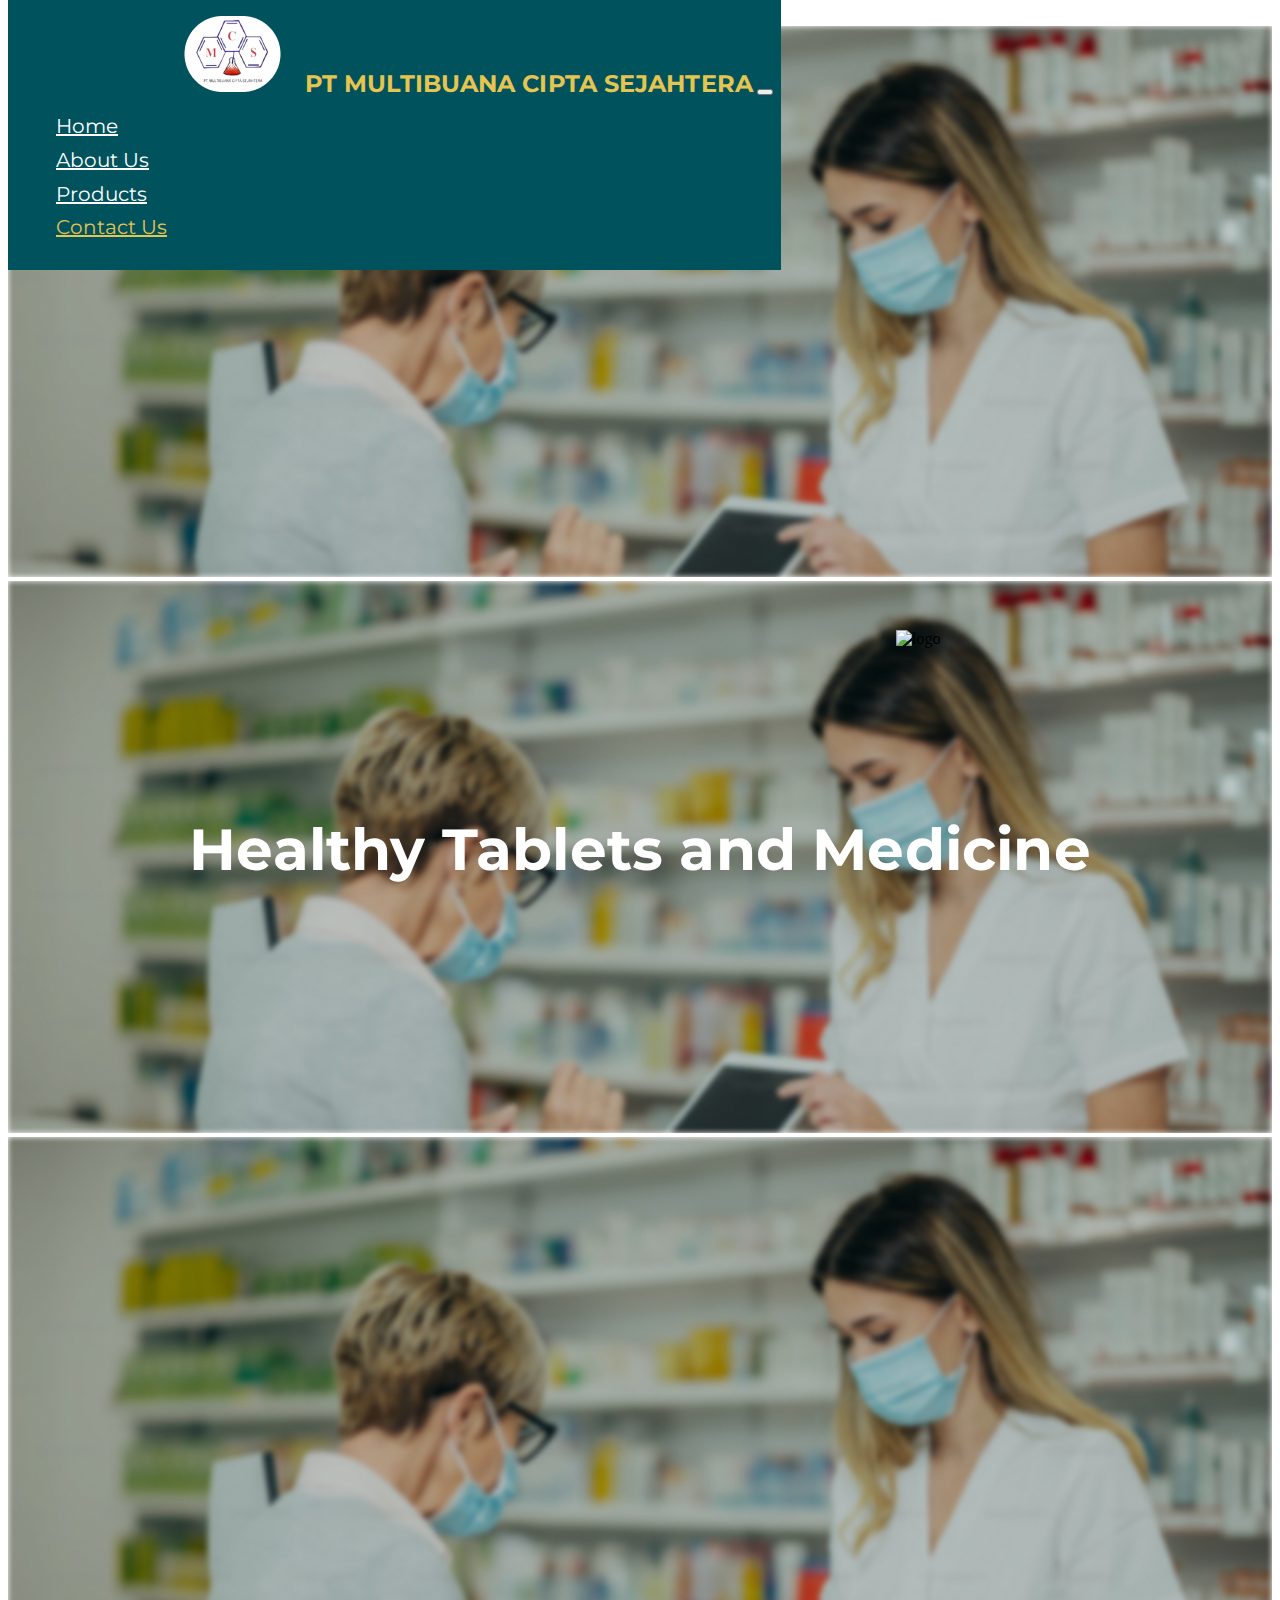
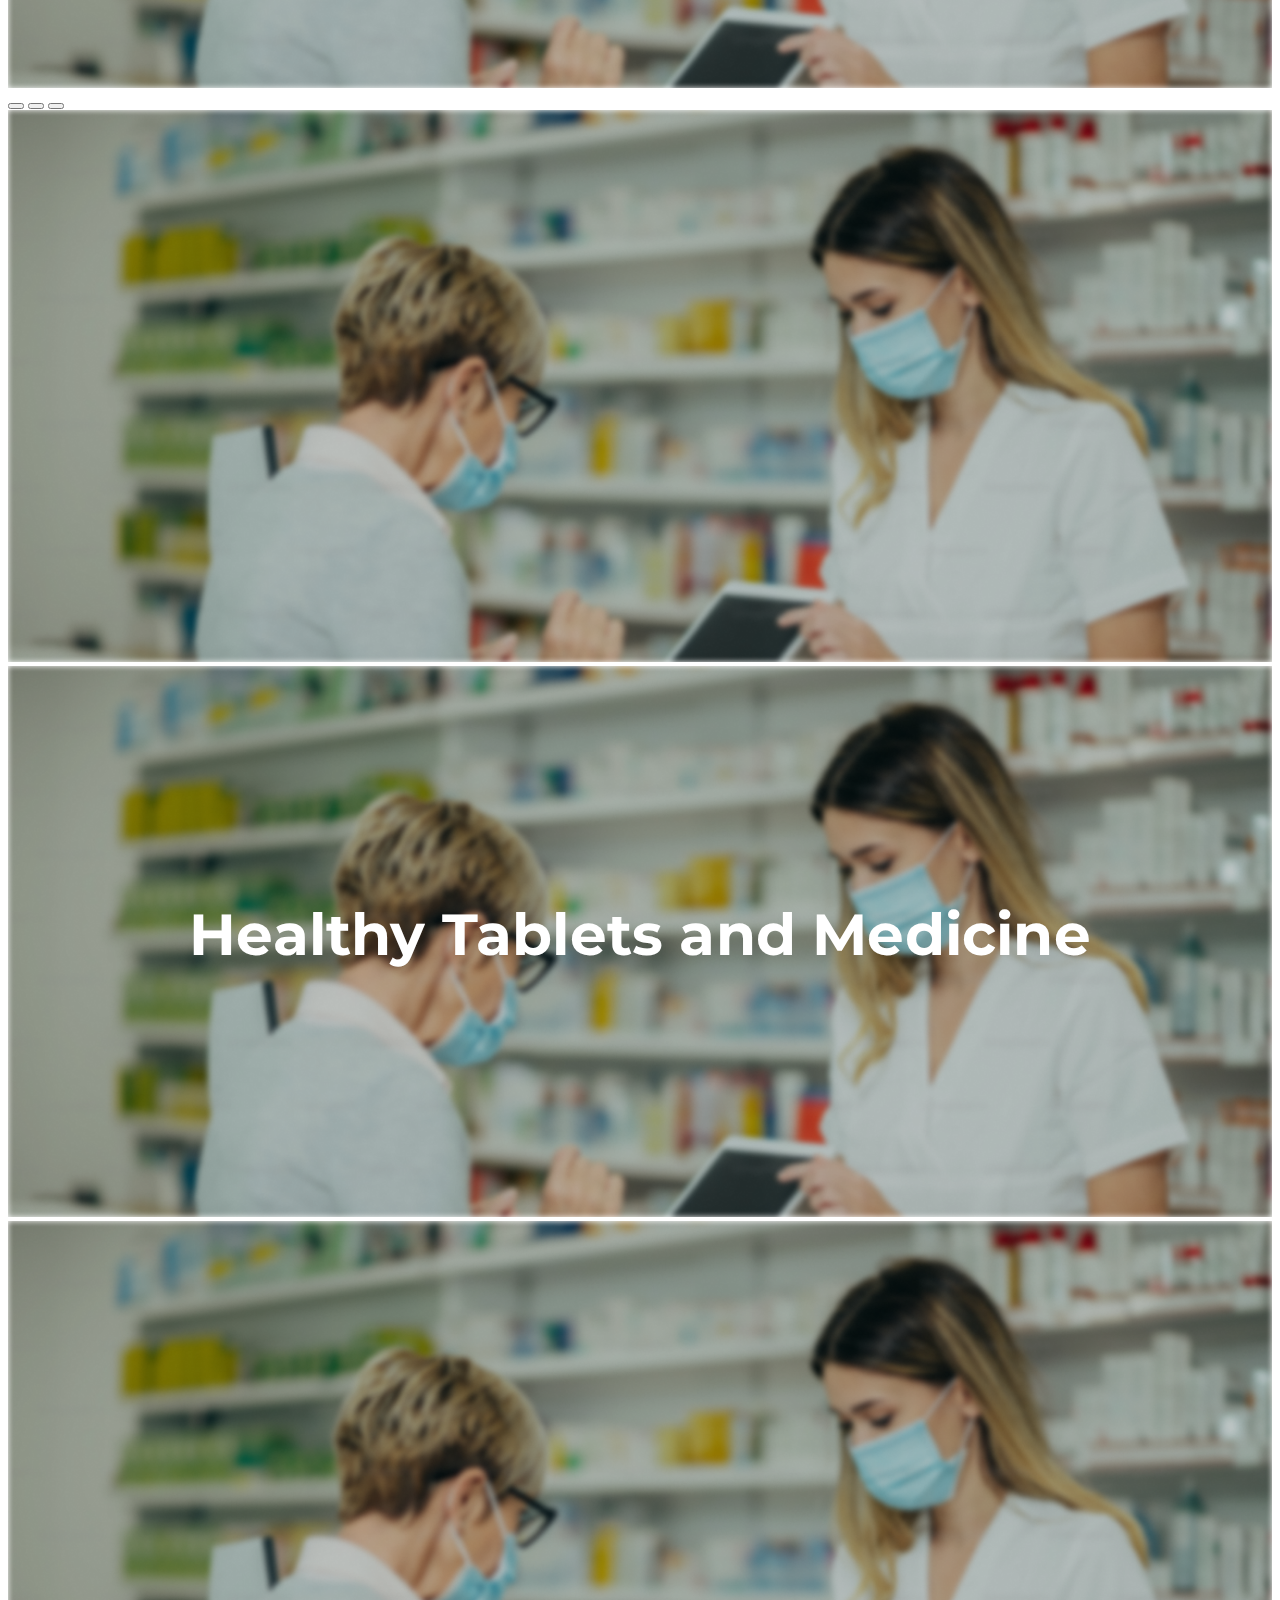
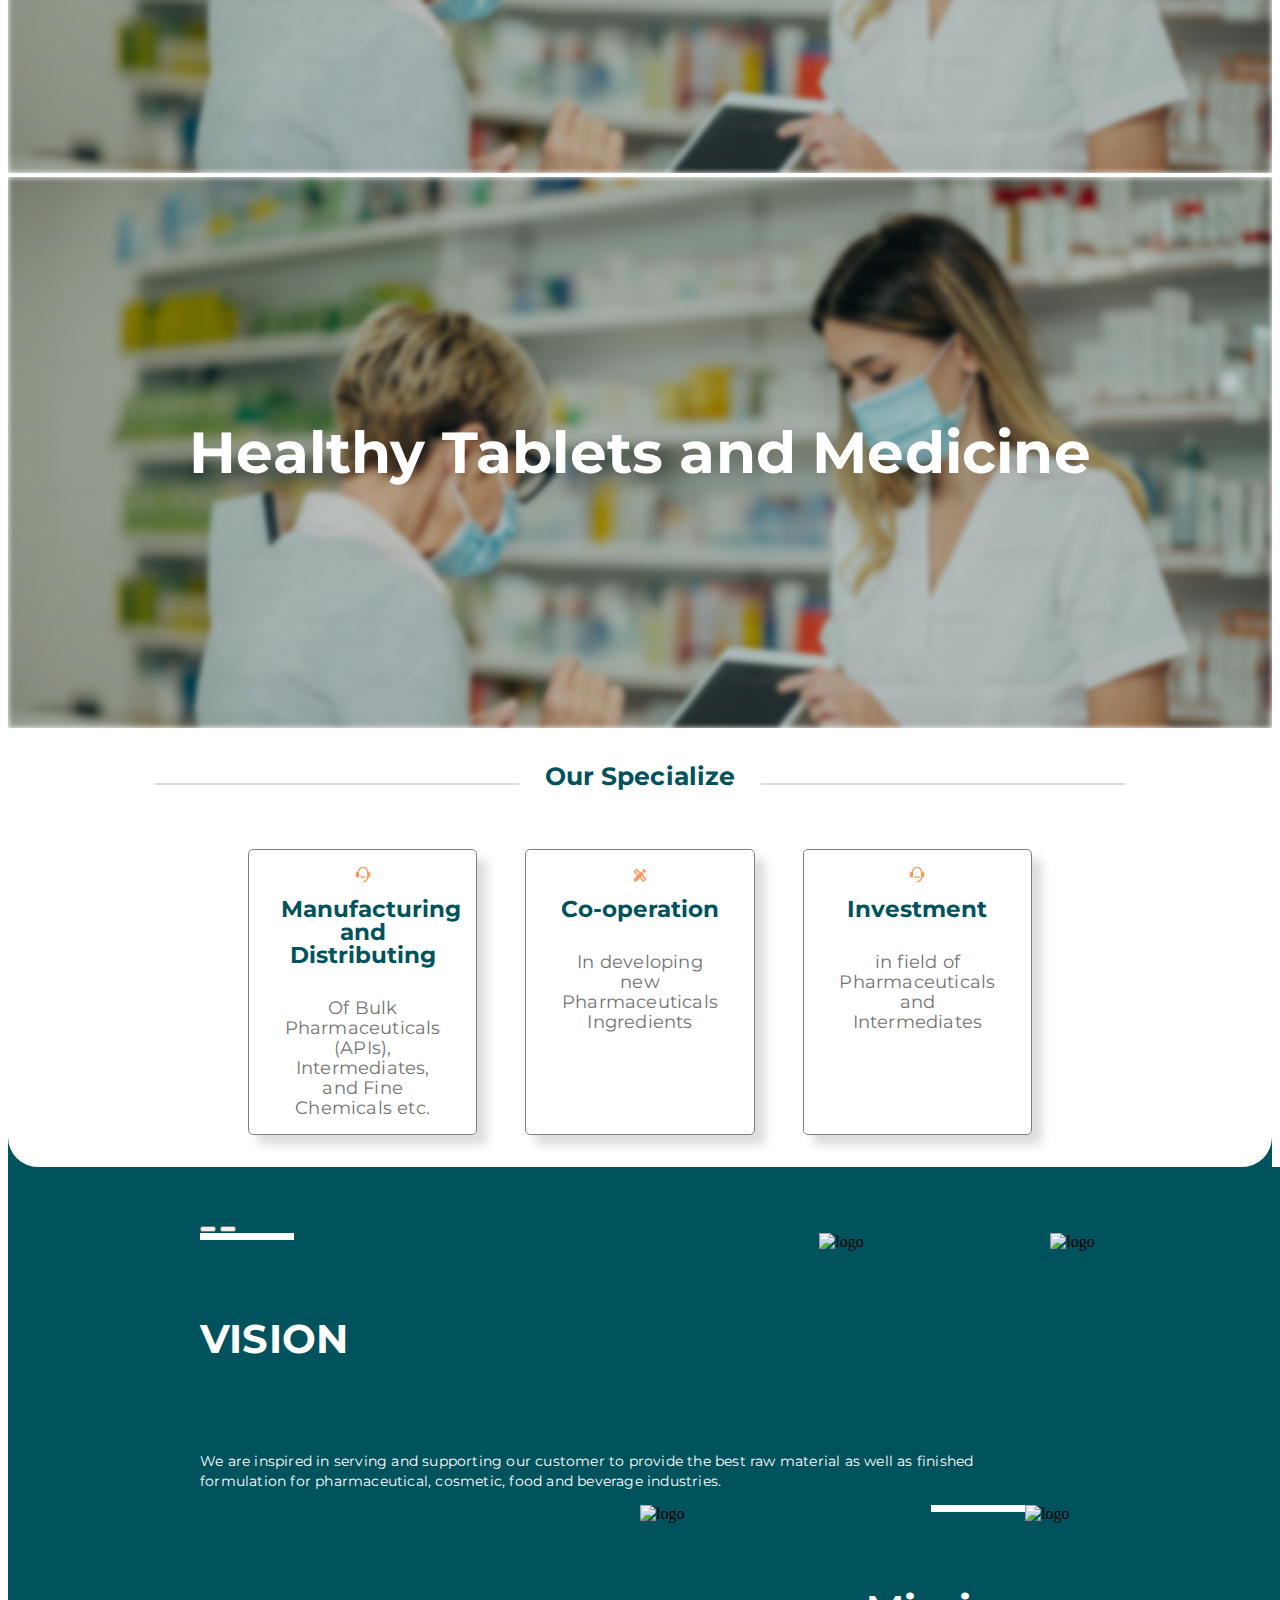
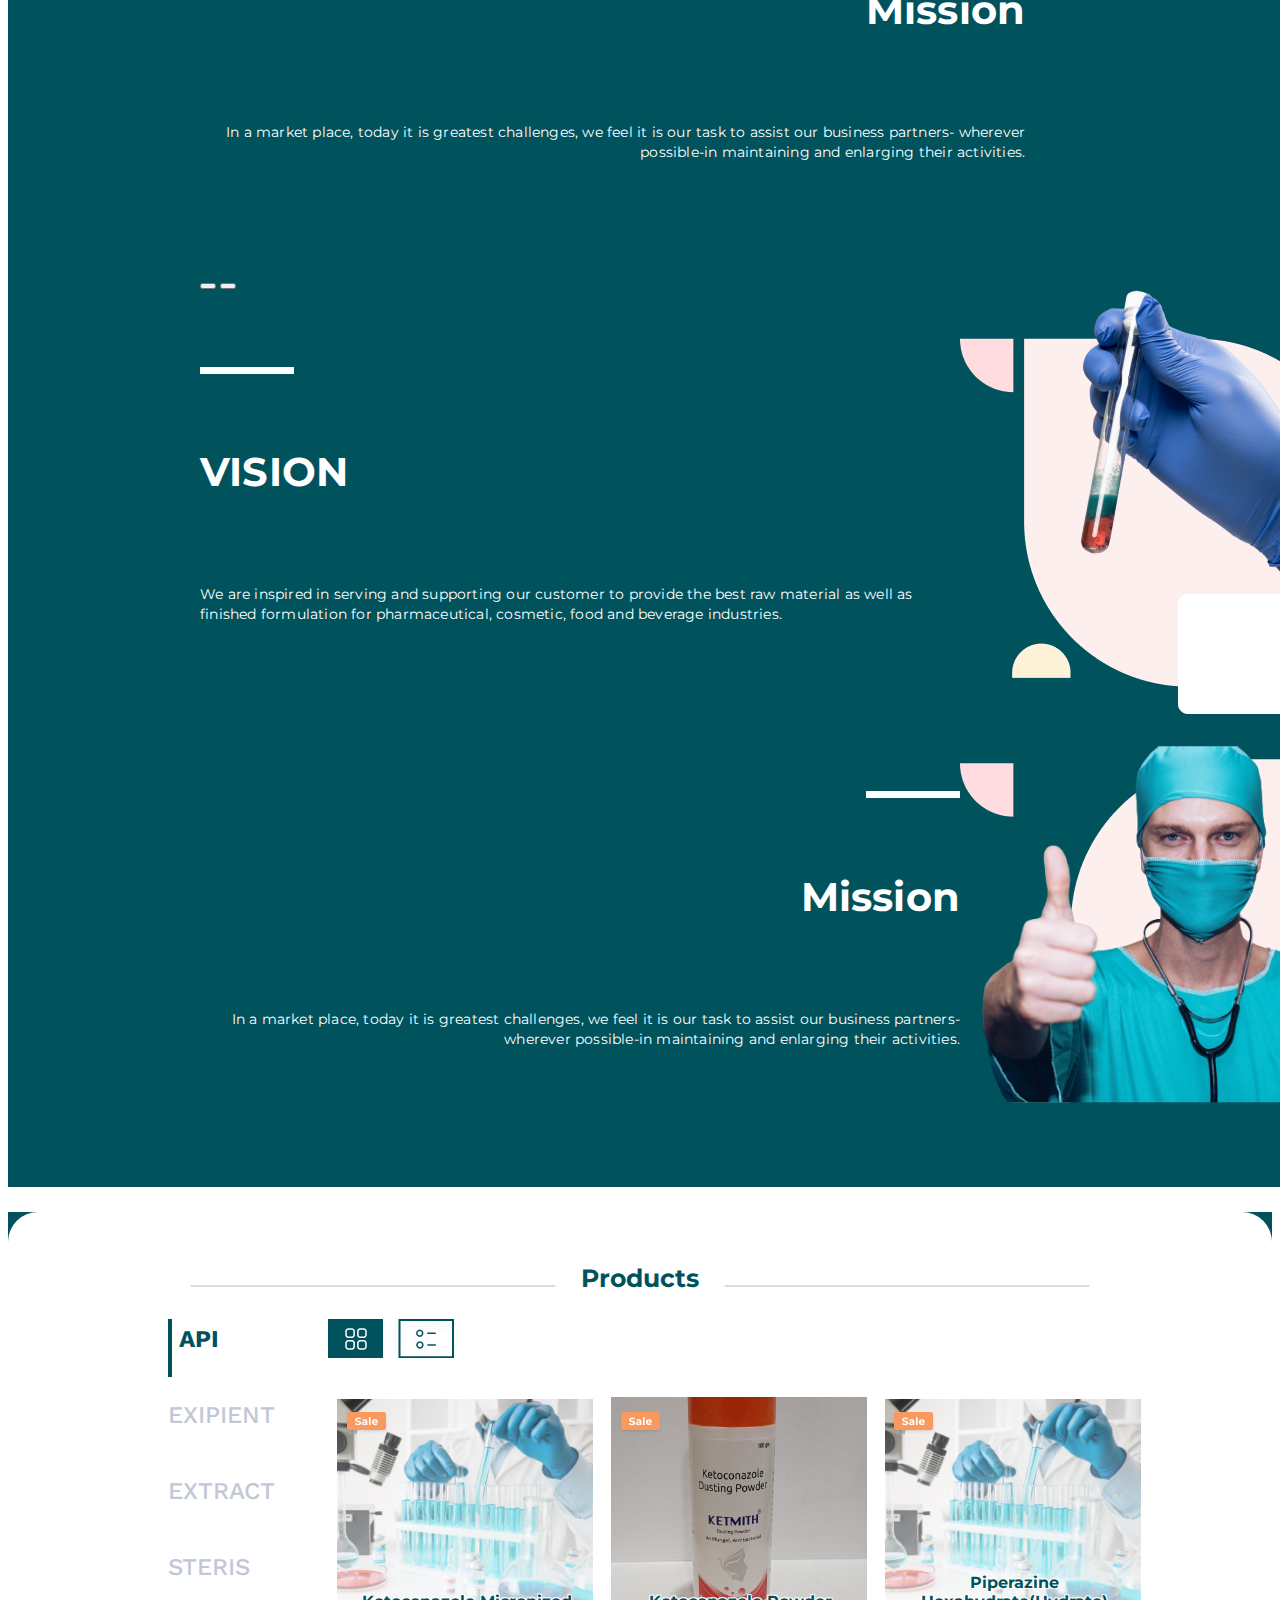
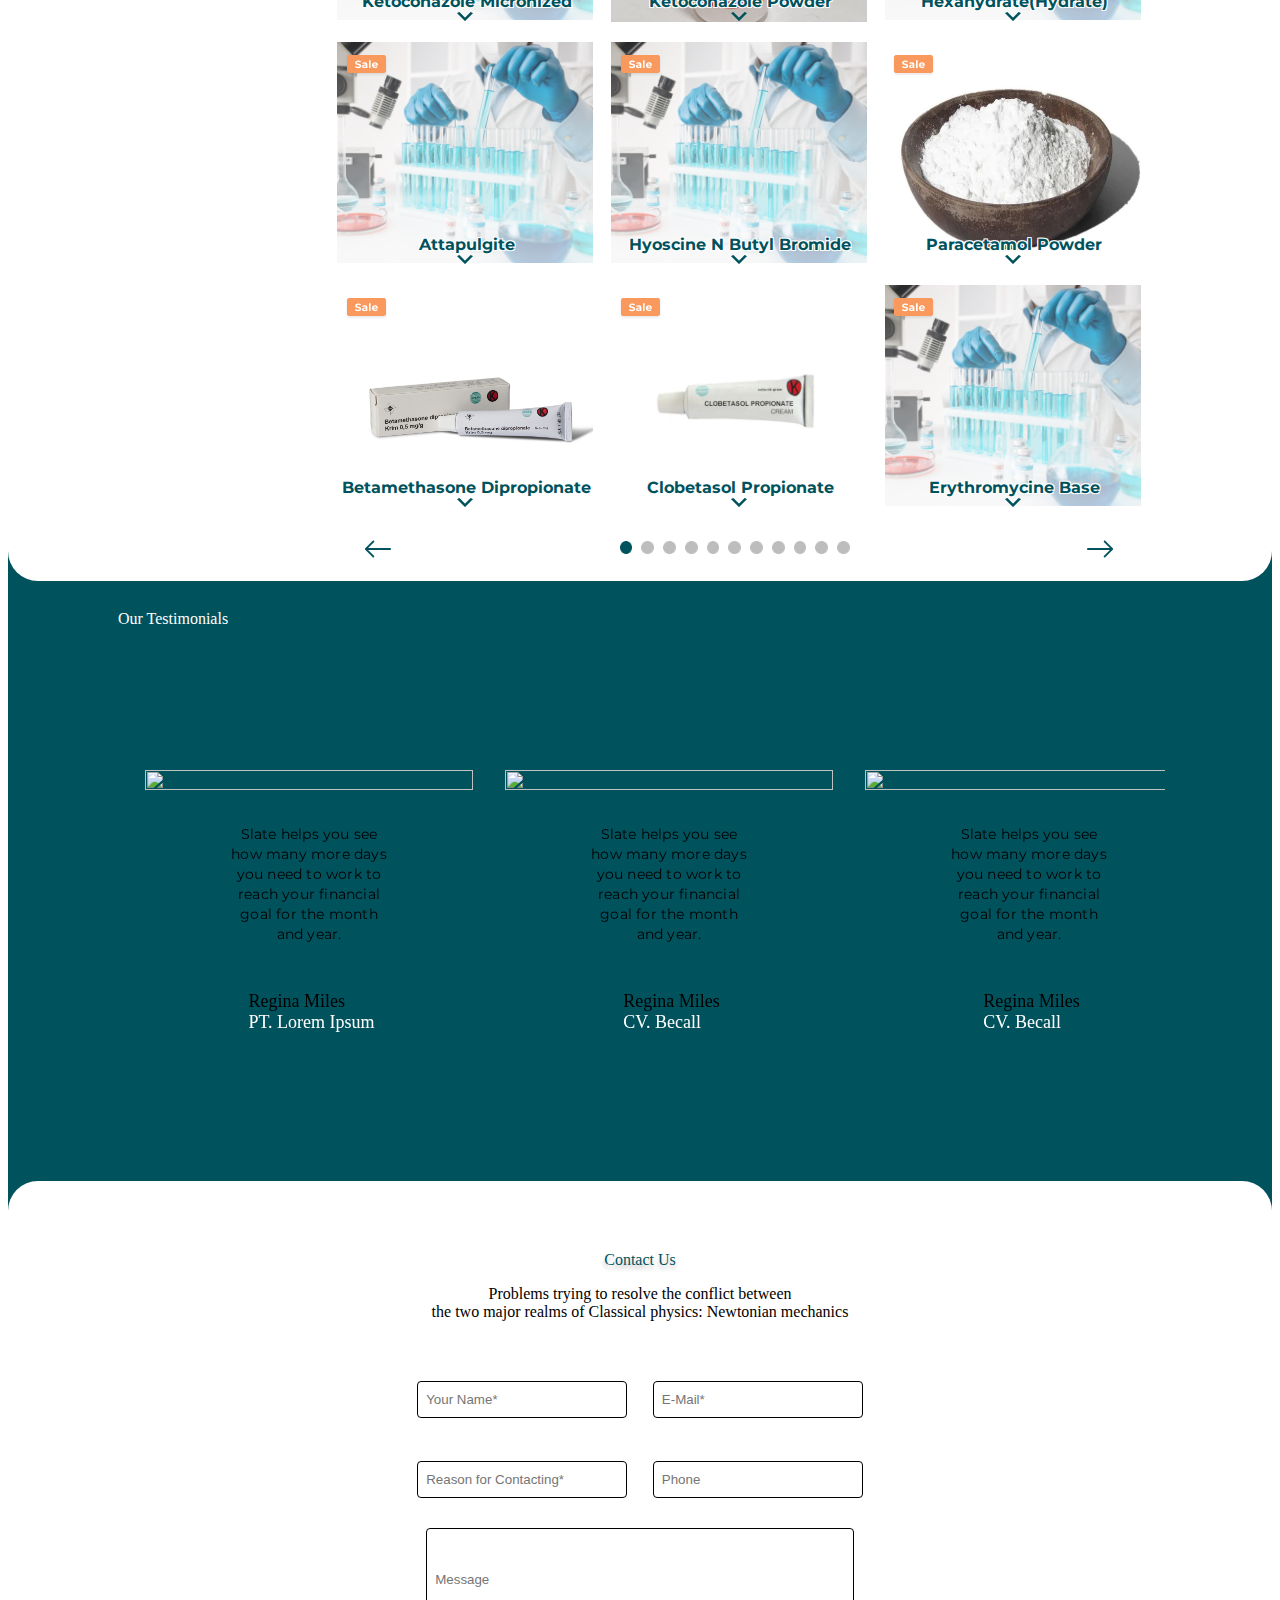
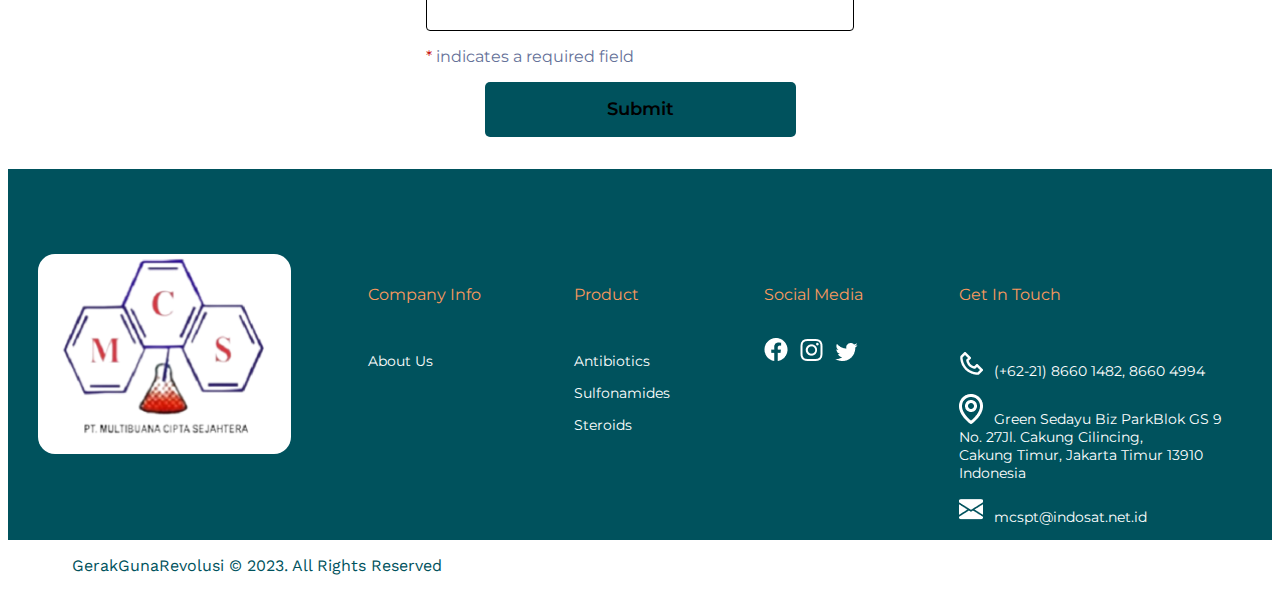
==== index.html @ d69735d0 "fix testi" ====
<!DOCTYPE html>
<html lang="en">

<head>
    <meta charset="UTF-8">
    <meta name="viewport" content="width=device-width, initial-scale=1.0">
    <link rel="stylesheet" href="globals.css">
    <link rel="stylesheet" href="style.css">
    <link rel="stylesheet" href="styleguide.css">
    <link href="https://cdn.jsdelivr.net/npm/bootstrap@5.3.2/dist/css/bootstrap.min.css" rel="stylesheet"
        integrity="sha384-T3c6CoIi6uLrA9TneNEoa7RxnatzjcDSCmG1MXxSR1GAsXEV/Dwwykc2MPK8M2HN" crossorigin="anonymous">
    <link rel="stylesheet" href="https://cdn.jsdelivr.net/npm/swiper@11/swiper-bundle.min.css" />
    <title>MCS</title>

    <link rel="icon" href="img\navbar-brand sec-.png">
</head>

<body>
    <!-- navbar -->
    <nav class="navbar navbar-expand-lg navbar-light bg-light">
        <div id="connav" class="container-fluid">
            <a id="text" class="navbar-brand"><img src="img\navbar-brand sec-.png" alt="mcs logo"
                    style="margin-right: 1em;" class="d-inline-block ">PT MULTIBUANA CIPTA SEJAHTERA</a>
            <button class="navbar-toggler" type="button" data-bs-toggle="collapse" data-bs-target="#navbarNav"
                aria-controls="navbarNav" aria-expanded="false" aria-label="Toggle navigation"
                style="color: rgba(255, 255, 255, 1);">
                <span class="navbar-toggler-icon" style="outline-color: rgba(255, 255, 255, 1);"></span>
            </button>
            <div class="collapse navbar-collapse" id="navbarNav">
                <ul class="navbar-nav">
                    <li class="nav-item">
                        <a class="nav-link active" href="#home3" style="color: rgba(255, 255, 255, 1);">Home</a>
                    </li>
                    <li class="nav-item">
                        <a class="nav-link" href="#visimisi3" style="color: rgba(255, 255, 255, 1);">About Us</a>
                    </li>
                    <li class="nav-item">
                        <a class="nav-link" href="#products" style="color: rgba(255, 255, 255, 1);">Products</a>
                    </li>
                    <li class="nav-item">
                        <a class="nav-link" href="#contactus" style="color: rgba(230, 196, 80, 1);">Contact Us</a>
                    </li>
                </ul>
            </div>
        </div>
    </nav>
    <!-- end navbar -->

    <!-- header -->
    <div id="home1" class="box">
        <h1 class="headline-text">Healthy Tablets and Medicine</h1>
        <div id="carouselExampleIndicators" class="carousel slide" data-bs-ride="carousel">
            <div class="carousel-indicators" style="z-index: 1;">
                <button type="button" data-bs-target="#carouselExampleIndicators" data-bs-slide-to="0" class="active"
                    aria-current="true" aria-label="Slide 1"></button>
                <button type="button" data-bs-target="#carouselExampleIndicators" data-bs-slide-to="1"
                    aria-label="Slide 2"></button>
                <button type="button" data-bs-target="#carouselExampleIndicators" data-bs-slide-to="2"
                    aria-label="Slide 3"></button>
            </div>
            <div class="carousel-inner">
                <div class="carousel-item active">
                    <img src="img\Rectangle 1 (1).png" alt="image header">
                </div>
                <div class="carousel-item">
                    <img src="img\Rectangle 1 (1).png" alt="image header">
                </div>
                <div class="carousel-item">
                    <img src="img\Rectangle 1 (1).png" alt="image header">
                </div>
            </div>
        </div>
    </div>

    <div id="home2" class="box">
        <h1 class="headline-text object" data-value="3">Healthy Tablets and Medicine</h1>
        <div id="carouselExampleIndicators" class="carousel slide" data-bs-ride="carousel">
            <div class="carousel-indicators" style="z-index: 1;">
                <button type="button" data-bs-target="#carouselExampleIndicators" data-bs-slide-to="0" class="active"
                    aria-current="true" aria-label="Slide 1"></button>
                <button type="button" data-bs-target="#carouselExampleIndicators" data-bs-slide-to="1"
                    aria-label="Slide 2"></button>
                <button type="button" data-bs-target="#carouselExampleIndicators" data-bs-slide-to="2"
                    aria-label="Slide 3"></button>
            </div>
            <div class="carousel-inner">
                <div class="carousel-item active">
                    <img src="img\Rectangle 1 (1).png" alt="image header">
                </div>
                <div class="carousel-item">
                    <img src="img\Rectangle 1 (1).png" alt="image header">
                </div>
                <div class="carousel-item">
                    <img src="img\Rectangle 1 (1).png" alt="image header">
                </div>
            </div>
        </div>
    </div>

    <div id="home3" class="box">
        <h1 class="headline-text object" data-value="3">Healthy Tablets and Medicine</h1>
        <img src="img\Rectangle 1 (1).png" alt="image header">
    </div>
    <!-- end header -->

    <!-- specialize -->
    <div id="boxs" class="box">
        <div id="specialize" class="box">
            <p class="text"><img src="img\Vector 2.png" alt="">Our Specialize<img src="img\Vector 2.png" alt=""></p>
            <div class="row">
                <div class="col">
                    <img src="img\icon.png" alt="icon">
                    <h4>Manufacturing and Distributing</h4>
                    <p>Of Bulk Pharmaceuticals (APIs), Intermediates, and Fine Chemicals etc.</p>
                </div>
                <div class="col">
                    <img src="img\icon (1).png" alt="icon">
                    <h4>Co-operation</h4>
                    <p>In developing new Pharmaceuticals Ingredients</p>
                </div>
                <div class="col">
                    <img src="img\icon.png" alt="icon">
                    <h4>Investment</h4>
                    <p>in field of Pharmaceuticals and Intermediates</p>
                </div>
            </div>
        </div>
    </div>

    <!-- end specialize -->

    <!-- visi & misi -->
    <div id="visimisi1" class="container-fluid" style="background-color: rgba(0, 82, 93);">
        <div id="carouselExampleIndicators" class="carousel slide" data-bs-ride="carousel">
            <div class="carousel-indicators">
                <button type="button" data-bs-target="#carouselExampleIndicators" data-bs-slide-to="0" class="active"
                    aria-current="true" aria-label="Slide 1"></button>
                <button type="button" data-bs-target="#carouselExampleIndicators" data-bs-slide-to="1"
                    aria-label="Slide 2"></button>
            </div>
            <div class="carousel-inner">
                <div class="carousel-item active">
                    <div id="left" class="row">
                        <div class="col">
                            <div class="box"></div>
                            <h2>VISION</h2>
                            <p>We are inspired in serving and supporting our customer to
                                provide the best raw material as well as finished formulation
                                for pharmaceutical, cosmetic, food and beverage industries.</p>
                        </div>
                        <img src="img\visimisi\2\thumb-concept-7.png" alt="logo">
                        <img class="object bg" src="img\visimisi\2\technology 1.png" data-value="-2" alt="logo">
                        <img src="img\visimisi\2\Rectangle 55.png" alt="logo" class="bg2">
                    </div>
                </div>
                <div class="carousel-item">
                    <div id="right" class="row">
                        <div class="col">
                            <div class="box"></div>
                            <h2>Mission</h2>
                            <p>In a market place, today it is greatest challenges,
                                we feel it is our task to assist our business partners-
                                wherever possible-in maintaining and enlarging their activities.</p>
                        </div>
                        <img src="img\visimisi\1\Frame 19.png" alt="logo">
                        <img class="object bg1" src="img\visimisi\1\oke.png" data-value="-2" alt="logo">
                    </div>
                </div>
            </div>
        </div>
    </div>

    <div id="visimisi3" class="container-fluid" style="background-color: rgba(0, 82, 93);">
        <div id="carouselExampleIndicators" class="carousel slide" data-bs-ride="carousel">
            <div class="carousel-indicators">
                <button type="button" data-bs-target="#carouselExampleIndicators" data-bs-slide-to="0" class="active"
                    aria-current="true" aria-label="Slide 1"></button>
                <button type="button" data-bs-target="#carouselExampleIndicators" data-bs-slide-to="1"
                    aria-label="Slide 2"></button>
            </div>
            <div class="carousel-inner">
                <div class="carousel-item active">
                    <div id="left" class="row">
                        <div class="col">
                            <div class="box"></div>
                            <h2>VISION</h2>
                            <p>We are inspired in serving and supporting our customer to
                                provide the best raw material as well as finished formulation
                                for pharmaceutical, cosmetic, food and beverage industries.</p>
                        </div>
                        <img src="img\thumb-concept-7.png" alt="logo">
                    </div>
                </div>
                <div class="carousel-item">
                    <div id="right" class="row">
                        <div class="col">
                            <div class="box"></div>
                            <h2>Mission</h2>
                            <p>In a market place, today it is greatest challenges,
                                we feel it is our task to assist our business partners-
                                wherever possible-in maintaining and enlarging their activities.</p>
                        </div>
                        <img src="img\thumb-concept-7(1).png" alt="logo">
                    </div>
                </div>
            </div>
        </div>
    </div>
    <!-- end visi & misi -->

    <!-- Products : -->
    <script src="productsData.js"></script>

    <div id="boxp" class="box">
        <div id="prod" class="box">
            <p class="text"><img src="img\Vector 2.png" alt="">Products<img src="img\Vector 2.png" alt=""></p>
        </div>
    </div>

    <div id="produ">
        <section id="products">
            <div class="fill-item">
                <aside class="products-nav">
                    <div class="selected-nav-wrapper">
                        <img id="ApiImg" src="img/rizki/Product/RecangleNav.png">
                        <p id="APINav" class="products-nav-text">API</p>
                    </div>
                    <div class="selected-nav-wrapper">
                        <img id="expientImg" src="img/rizki/Product/RecangleNav.png" hidden>
                        <p id="expinentNav" class="products-nav-text">EXIPIENT</p>
                    </div>
                    <div class="selected-nav-wrapper">
                        <img id="extractImg" src="img/rizki/Product/RecangleNav.png" hidden>
                        <p id="extractNav" class="products-nav-text">EXTRACT</p>
                    </div>
                    <div class="selected-nav-wrapper">
                        <img id="sterisImg" src="img/rizki/Product/RecangleNav.png" hidden>
                        <p id="sterisNav" class="products-nav-text">STERIS</p>
                    </div>
                </aside>

                <main>
                    <div class="content-wrapper">
                        <div class="button-wrapper">
                            <img id="itemBtn" class="navigationBtn" src="img/rizki/Product/cardListUnselectedBtn.png">
                            <img id="listBtn" class="navigationBtn"
                                src="img/rizki/Product/cardProductUnselectedBtn.png">
                        </div>

                        <div class="content-fill">
                            <div class="product-box">
                                <div class="row-products">
                                    <section class="product-card">
                                        <div class="card-image" id="card1">
                                            <img id="sale" src="img/rizki/productCard/saleTag.png">
                                            <p class="title-image" id="product1">Acarbose</p>
                                            <img id="drop" src="img/rizki/productCard/Vector.png">
                                        </div>
                                        <div class="card-desc">
                                            <div class="card-content">
                                                <p class="title" id="principal1">Antibiotics</p>
                                                <p class="description" id="category1">We focus on ergonomics and meeting
                                                    you where you work. It's only a
                                                    keystroke away.</p>
                                                <div class="sales">
                                                    <img class="sales_img" src="img/rizki/productCard/downloadBtn.png">
                                                    <p class="text">15 Sales</p>
                                                </div>
                                                <button id="order1">Order WhatsApp > </button>
                                            </div>
                                        </div>
                                    </section>

                                    <section class="product-card">
                                        <div class="card-image" id="card2">
                                            <img id="sale" src="img/rizki/productCard/saleTag.png">
                                            <p class="title-image" id="product2">Acarbose</p>
                                            <img id="drop" src="img/rizki/productCard/Vector.png">
                                        </div>
                                        <div class="card-desc">
                                            <div class="card-content">
                                                <p class="title" id="principal2">Antibiotics</p>
                                                <p class="description" id="category2">We focus on ergonomics and meeting
                                                    you where you work. It's only a
                                                    keystroke away.</p>
                                                <div class="sales">
                                                    <img class="sales_img" src="img/rizki/productCard/downloadBtn.png">
                                                    <p class="text">15 Sales</p>
                                                </div>
                                                <button id="order2">Order WhatsApp > </button>
                                            </div>
                                        </div>
                                    </section>

                                    <section class="product-card">
                                        <div class="card-image" id="card3">
                                            <img id="sale" src="img/rizki/productCard/saleTag.png">
                                            <p class="title-image" id="product3">Acarbose</p>
                                            <img id="drop" src="img/rizki/productCard/Vector.png">
                                        </div>
                                        <div class="card-desc">
                                            <div class="card-content">
                                                <p class="title" id="principal3">Antibiotics</p>
                                                <p class="description" id="category3">We focus on ergonomics and meeting
                                                    you where you work. It's only a
                                                    keystroke away.</p>
                                                <div class="sales">
                                                    <img class="sales_img" src="img/rizki/productCard/downloadBtn.png">
                                                    <p class="text">15 Sales</p>
                                                </div>
                                                <button id="order3">Order WhatsApp > </button>
                                            </div>
                                        </div>
                                    </section>
                                </div>

                                <div class="row-products">
                                    <section class="product-card">
                                        <div class="card-image" id="card4">
                                            <img id="sale" src="img/rizki/productCard/saleTag.png">
                                            <p class="title-image" id="product4">Acarbose</p>
                                            <img id="drop" src="img/rizki/productCard/Vector.png">
                                        </div>
                                        <div class="card-desc">
                                            <div class="card-content">
                                                <p class="title" id="principal4">Antibiotics</p>
                                                <p class="description" id="category4">We focus on ergonomics and meeting
                                                    you where you work. It's only a
                                                    keystroke away.</p>
                                                <div class="sales">
                                                    <img class="sales_img" src="img/rizki/productCard/downloadBtn.png">
                                                    <p class="text">15 Sales</p>
                                                </div>
                                                <button id="order4">Order WhatsApp > </button>
                                            </div>
                                        </div>
                                    </section>

                                    <section class="product-card">
                                        <div class="card-image" id="card5">
                                            <img id="sale" src="img/rizki/productCard/saleTag.png">
                                            <p class="title-image" id="product5">Acarbose</p>
                                            <img id="drop" src="img/rizki/productCard/Vector.png">
                                        </div>
                                        <div class="card-desc">
                                            <div class="card-content">
                                                <p class="title" id="principal5">Antibiotics</p>
                                                <p class="description" id="category5">We focus on ergonomics and meeting
                                                    you where you work. It's only a
                                                    keystroke away.</p>
                                                <div class="sales">
                                                    <img class="sales_img" src="img/rizki/productCard/downloadBtn.png">
                                                    <p class="text">15 Sales</p>
                                                </div>
                                                <button id="order5">Order WhatsApp > </button>
                                            </div>
                                        </div>
                                    </section>

                                    <section class="product-card">
                                        <div class="card-image" id="card6">
                                            <img id="sale" src="img/rizki/productCard/saleTag.png">
                                            <p class="title-image" id="product6">Acarbose</p>
                                            <img id="drop" src="img/rizki/productCard/Vector.png">
                                        </div>
                                        <div class="card-desc">
                                            <div class="card-content">
                                                <p class="title" id="principal6">Antibiotics</p>
                                                <p class="description" id="category6">We focus on ergonomics and meeting
                                                    you where you work. It's only a
                                                    keystroke away.</p>
                                                <div class="sales">
                                                    <img class="sales_img" src="img/rizki/productCard/downloadBtn.png">
                                                    <p class="text">15 Sales</p>
                                                </div>
                                                <button id="order6">Order WhatsApp > </button>
                                            </div>
                                        </div>
                                    </section>
                                </div>

                                <div class="row-products">
                                    <section class="product-card">
                                        <div class="card-image" id="card7">
                                            <img id="sale" src="img/rizki/productCard/saleTag.png">
                                            <p class="title-image" id="product7">Acarbose</p>
                                            <img id="drop" src="img/rizki/productCard/Vector.png">
                                        </div>
                                        <div class="card-desc">
                                            <div class="card-content">
                                                <p class="title" id="principal7">Antibiotics</p>
                                                <p class="description" id="category7">We focus on ergonomics and meeting
                                                    you where you work. It's only a
                                                    keystroke away.</p>
                                                <div class="sales">
                                                    <img class="sales_img" src="img/rizki/productCard/downloadBtn.png">
                                                    <p class="text">15 Sales</p>
                                                </div>
                                                <button id="order7">Order WhatsApp > </button>
                                            </div>
                                        </div>
                                    </section>

                                    <section class="product-card">
                                        <div class="card-image" id="card8">
                                            <img id="sale" src="img/rizki/productCard/saleTag.png">
                                            <p class="title-image" id="product8">Acarbose</p>
                                            <img id="drop" src="img/rizki/productCard/Vector.png">
                                        </div>
                                        <div class="card-desc">
                                            <div class="card-content">
                                                <p class="title" id="principal8">Antibiotics</p>
                                                <p class="description" id="category8">We focus on ergonomics and meeting
                                                    you where you work. It's only a
                                                    keystroke away.</p>
                                                <div class="sales">
                                                    <img class="sales_img" src="img/rizki/productCard/downloadBtn.png">
                                                    <p class="text">15 Sales</p>
                                                </div>
                                                <button id="order8">Order WhatsApp > </button>
                                            </div>
                                        </div>
                                    </section>

                                    <section class="product-card">
                                        <div class="card-image" id="card9">
                                            <img id="sale" src="img/rizki/productCard/saleTag.png">
                                            <p class="title-image" id="product9">Acarbose</p>
                                            <img id="drop" src="img/rizki/productCard/Vector.png">
                                        </div>
                                        <div class="card-desc">
                                            <div class="card-content">
                                                <p class="title" id="principal9">Antibiotics</p>
                                                <p class="description" id="category9">We focus on ergonomics and meeting
                                                    you where you work. It's only a
                                                    keystroke away.</p>
                                                <div class="sales">
                                                    <img class="sales_img" src="img/rizki/productCard/downloadBtn.png">
                                                    <p class="text">15 Sales</p>
                                                </div>
                                                <button id="order9">Order WhatsApp > </button>
                                            </div>
                                        </div>
                                    </section>
                                </div>
                            </div>

                            <div class="product-item">
                                <section class="section">
                                    <div class="section-row">
                                        <div class="text-section">
                                            <p class="topTitle" id="topTitle1"></p>
                                            <ul id="ulTopTitle1" class="group-list">
                                                <!-- <li>Acetazolamide</li> -->
                                        </div>

                                        <div class="text-section">
                                            <p class="topTitle" id="topTitle2"></p>
                                            <ul id="ulTopTitle2" class="group-list">
                                                <!-- <li>Acetazolamide</li> -->
                                            </ul>
                                        </div>

                                        <div class="text-section">
                                            <p class="topTitle" id="topTitle3"></p>
                                            <ul id="ulTopTitle3" class="group-list">
                                                <!-- <li>Acetazolamide</li> -->
                                            </ul>
                                        </div>
                                    </div>

                                    <div class="section-row">
                                        <div class="text-section">
                                            <p class="topTitle" id="topTitle4"></p>
                                            <ul id="ulTopTitle4" class="group-list">
                                                <!-- <li>Acetazolamide</li> -->
                                            </ul>
                                        </div>

                                        <div class="text-section">
                                            <p class="topTitle" id="topTitle5"></p>
                                            <ul id="ulTopTitle5" class="group-list">
                                                <!-- <li>Acetazolamide</li> -->
                                            </ul>
                                        </div>

                                        <div class="text-section">
                                            <p class="topTitle" id="topTitle6"></p>
                                            <ul id="ulTopTitle6" class="group-list">
                                                <!-- <li>Acetazolamide</li> -->
                                            </ul>
                                        </div>
                                    </div>

                                    <div class="section-row">
                                        <div class="text-section">
                                            <p class="topTitle" id="topTitle7"></p>
                                            <ul id="ulTopTitle7" class="group-list">
                                                <!-- <li>Acetazolamide</li> -->
                                            </ul>
                                        </div>

                                        <div class="text-section">
                                            <p class="topTitle" id="topTitle8"></p>
                                            <ul id="ulTopTitle8" class="group-list">
                                                <!-- <li>Acetazolamide</li> -->
                                            </ul>
                                        </div>

                                        <div class="text-section">
                                            <p class="topTitle" id="topTitle9"></p>
                                            <ul id="ulTopTitle9" class="group-list">
                                                <!-- <li>Acetazolamide</li> -->
                                            </ul>
                                        </div>
                                    </div>
                                </section>
                            </div>
                        </div>




                        <div id="tes">
                            <img id="product-back" src="img/rizki/Product/Back Button.png">
                            <div id="pageControl">
                            </div>
                            <img id="product-next" src="img/rizki/Product/Next Button.png">
                        </div>
                    </div>
                </main>
            </div>

        </section>
    </div>


    <!-- testi -->
    <div id="testi" class="box">
        <div class="div">
            <div class="row">
                <div class="main-content">
                    <div class="section-title">Our Testimonials</div>
                    <p class="paragraph">You will deserve this !</p>
                </div>
            </div>
            <br>
            <div class="swiper mySwiper">
                <div class="swiper-wrapper" id="testi">
                    <div class="swiper-slide">
                        <div class="col-md">
                            <div class="testimonials-card">
                                <div class="card-content">
                                    <img class="stars" src="img/stars.svg" />
                                    <p class="text-wrapper">
                                        Slate helps you see <br />how many more days <br />you need to work to
                                        <br />reach
                                        your
                                        financial
                                        <br />goal for the month <br />and year.
                                    </p>
                                </div>
                                <div class="div-2">
                                    <div class="circle"></div>
                                    <div class="div-3">
                                        <div class="link">Regina Miles</div>
                                        <div class="h">PT. Lorem Ipsum</div>
                                    </div>
                                </div>
                            </div>
                        </div>
                    </div>
                    <div class="swiper-slide">
                        <div class="col-md">
                            <div class="testimonials-card">
                                <div class="card-content">
                                    <img class="stars" src="img/stars-2.svg" />
                                    <p class="text-wrapper">
                                        Slate helps you see <br />how many more days <br />you need to work to
                                        <br />reach
                                        your
                                        financial
                                        <br />goal for the month <br />and year.
                                    </p>
                                </div>
                                <div class="div-2">
                                    <div class="circle-2"></div>
                                    <div class="div-3">
                                        <div class="link">Regina Miles</div>
                                        <div class="h">CV. Becall</div>
                                    </div>
                                </div>
                            </div>
                        </div>
                    </div>
                    <div class="swiper-slide">
                        <div class="col-md">
                            <div class="testimonials-card">
                                <div class="card-content">
                                    <img class="stars" src="img/stars-2.svg" />
                                    <p class="text-wrapper">
                                        Slate helps you see <br />how many more days <br />you need to work to
                                        <br />reach
                                        your
                                        financial
                                        <br />goal for the month <br />and year.
                                    </p>
                                </div>
                                <div class="div-2">
                                    <div class="circle-2"></div>
                                    <div class="div-3">
                                        <div class="link">Regina Miles</div>
                                        <div class="h">CV. Becall</div>
                                    </div>
                                </div>
                            </div>
                        </div>
                    </div>
                    <div class="swiper-slide">
                        <div class="col-md">
                            <div class="testimonials-card">
                                <div class="card-content">
                                    <img class="stars" src="img/stars-2.svg" />
                                    <p class="text-wrapper">
                                        Slate helps you see <br />how many more days <br />you need to work to
                                        <br />reach
                                        your
                                        financial
                                        <br />goal for the month <br />and year.
                                    </p>
                                </div>
                                <div class="div-2">
                                    <div class="circle-2"></div>
                                    <div class="div-3">
                                        <div class="link">Regina Miles</div>
                                        <div class="h">CV. Becall</div>
                                    </div>
                                </div>
                            </div>
                        </div>
                    </div>
                    <div class="swiper-slide">
                        <div class="col-md">
                            <div class="testimonials-card">
                                <div class="card-content">
                                    <img class="stars" src="img/stars-2.svg" />
                                    <p class="text-wrapper">
                                        Slate helps you see <br />how many more days <br />you need to work to
                                        <br />reach
                                        your
                                        financial
                                        <br />goal for the month <br />and year.
                                    </p>
                                </div>
                                <div class="div-2">
                                    <div class="circle-2"></div>
                                    <div class="div-3">
                                        <div class="link">Regina Miles</div>
                                        <div class="h">CV. Becall</div>
                                    </div>
                                </div>
                            </div>
                        </div>
                    </div>
                </div>
                <div class="swiper-pagination"></div>
            </div>
        </div>
    </div>
    <!-- Contact Us : -->
    <div id="boxcontact">
        <div id="contactus" class="frame">
            <div class="div">
                <div class="container">
                    <div class="row">
                        <div class="main-content">
                            <div class="section-title-sec">Contact Us</div>
                            <p class="paragraph-sec">
                                Problems trying to resolve the conflict between <br />the two major realms of Classical
                                physics:
                                Newtonian mechanics
                            </p>
                        </div>
                    </div>
                    <form class="contactForm" action="your_form_action_url" method="post">
                        <div class="input-wrapper">
                            <div class="small-input-button">
                                <div class="input-row">
                                    <input type="text" class="required-yes" id="yourName" placeholder="Your Name*">
                                    <!-- <p class="p"><span class="span">*</span></p> -->
                                    <input type="text" class="email-wrapper" id="e-mail" placeholder="E-Mail*">

                                    <!-- <p class="p"><span class="span">*</span></p> -->

                                </div>
                                <div class="input-row">
                                    <input type="text" class="required-yes-2" id="E-mail"
                                        placeholder="Reason for Contacting*">
                                    <!-- <p class="p"><span class="span">*</span></p> -->
                                    <!-- <p class="p"><span class="text-wrapper">Email</span> <span class="span">*</span></p> -->
                                    </input>
                                    <input type="number" class="required-no-dropdown" id="phoneNo" placeholder="Phone">
                                    <!-- <div class="text-wrapper-2">Phone</div> -->
                                    </input>
                                </div>
                            </div>
                            <div class="input-row">
                                <div class="overlap-group">
                                    <input type="text" class="div-wrapper" placeholder="Message">
                                    </input>
                                    <p class="indicates-a-required">
                                        <span class="text-wrapper-3">*</span>
                                        <span class="text-wrapper-5">indicates a required field</span>
                                    </p>
                                </div>
                            </div>
                        </div>
                        <div class="color-primary-status">
                            <button class="text-wrapper-6">Submit</button>
                        </div>
                    </form>

                </div>
                <img class="vector" src="img/vector-2.svg" />
                <img class="img" src="img/vector-2.svg" />
            </div>
        </div>
    </div>


    <!-- <div class="contact-us">
        <p id="contactUs"> Contact Us</p>
        <p id="contactParagraph"> Problems trying to resolve the conflict between<br> 
            the two major realms of Classical physics: Newtonian mechanics</p>
        <form class="input-form">
            <div class="flex-container-contactUs">
                <input type="text" id="name" value="tes">
                <input type="email" id="e-mail" value="Email">
            </div>
    
            <div class="flex-container">
                <input type="text" id="reason" value="Reason for Contacting">
                <input type="text" id="phone" value="Phone">
        
            </div>
            <input type="text" id="message" value="Message">
            <input type="submit" value="Submit">
        </form>
    </div> -->

    <!-- Footer : -->
    <footer id="footer">
        <div class="container-footer">
            <img class="image" src="/img/rizki/Footer/image 5.png" alt="MCS">
            <div class="navigation">
                <section class="main">
                    <div class="flex-container">
                        <p class="one">Company Info</p>
                        <br>
                        <p>About Us</p>
                    </div>
                    <div class="flex-container">
                        <p class="one">Product</p>
                        <br>
                        <P>Antibiotics</P>
                        <p>Sulfonamides</p>
                        <p>Steroids</p>
                    </div>
                    <div class="flex-container">
                        <p class="one">Social Media</p>
                        <br>
                        <div class="SocialMedia">

                            <img src="img\rizki\Footer\ant-design_facebook-filled.png" alt=""
                                style="margin-right: 0.5em;">
                            <img src="img\rizki\Footer\ant-design_instagram-outlined.png" alt=""
                                style="margin-right: 0.5em;">
                            <img src="img\rizki\Footer\ant-design_twitter-outlined.png" alt=""
                                style="margin-right: 0.5em;">

                        </div>
                    </div>
                    <div class="flex-container">
                        <p class="one">Get In Touch</p>
                        <br>
                        <div class="getInTouch">
                            <p>
                                <img src="img\rizki\Footer\bx_bx-phone.png" alt="" style="margin-right: 0.5em;">
                                (+62-21) 8660 1482, 8660 4994
                            </p>
                            <p>
                                <img src="img\rizki\Footer\bx_bx-map.png" alt="" style="margin-right: 0.5em;">
                                Green Sedayu Biz ParkBlok GS 9 <br>
                                No. 27Jl. Cakung Cilincing, <br>
                                Cakung Timur, Jakarta Timur 13910 <br>
                                Indonesia
                            </p>
                            <p>
                                <img src="img\rizki\Footer\carbon_send-alt.png" alt="" style="margin-right: 0.5em;">
                                mcspt@indosat.net.id
                            </p>
                        </div>
                    </div>
                </section>
            </div>
        </div>
        <div>
            <p id="copyright">GerakGunaRevolusi © 2023. All Rights Reserved</p>
        </div>
    </footer>


    <!-- scccrrrript -->


    <!-- Script Products : -->
    <script src="./productScript.js"></script>


    <script src="https://cdn.jsdelivr.net/npm/bootstrap@5.3.2/dist/js/bootstrap.bundle.min.js"
        integrity="sha384-C6RzsynM9kWDrMNeT87bh95OGNyZPhcTNXj1NW7RuBCsyN/o0jlpcV8Qyq46cDfL"
        crossorigin="anonymous"></script>

    <script type="text/javascript">
        document.addEventListener("mousemove", parallax);
        function parallax(e) {
            document.querySelectorAll(".object").forEach(function (move) {
                var moving_value = move.getAttribute("data-value");
                var x = (e.clientX * moving_value) / 100;
                var y = (e.clientY * moving_value) / 100;

                move.style.transform = "translateX(" + x + "px) translateY(" + y + "px)";

            });
        }
    </script>

    <script src="https://cdn.jsdelivr.net/npm/swiper@11/swiper-bundle.min.js"></script>



    <!-- Initialize Swiper -->
    <script>
        var swiper = new Swiper(".mySwiper", {
            slidesPerView: 3,
            spaceBetween: 30,
            pagination: {
                el: ".swiper-pagination",
                clickable: true,
            },
            breakpoints: {
                320: {
                    slidesPerView: 1,
                },
                480: {
                    slidesPerView: 2,
                },
                768: {
                    slidesPerView: 3,
                },
                1200: {
                    slidesPerView: 3,
                },
            },
        });
    </script>
</body>

</html>
---- style.css ----
@import url("https://fonts.googleapis.com/css2?family=Montserrat:wght@400;700&family=Roboto:ital,wght@1,300&family=Work+Sans:wght@300;600&display=swap");

* {
  max-width: 100%;
}

html {
  scroll-behavior: smooth;
}

/* navbar */
.navbar {
  width: 100%;
  height: 100%;
}

.navbar #connav {
  position: fixed;
  top: 0;
  z-index: 2;
  background-color: rgba(0, 82, 93);
  padding: 1em 0.5em;
}

.navbar img {
  /* width: 14%; */
  /* height: 7vh; */
}

.navbar #connav #text {
  margin-left: 7em;
  font-family: "Montserrat";
  font-size: 24px;
  font-weight: 700;
  line-height: 32px;
  letter-spacing: 0.10000000149011612px;
  text-align: left;
  color: rgba(230, 196, 80, 1);
}

.navbar .collapse {
  justify-content: end;
  margin-right: 5em;
}

.navbar a {
  font-family: "Montserrat";
  font-size: 20px;
  font-weight: 400;
  line-height: 21px;
  letter-spacing: 0em;
  text-align: left;
  color: rgba(255, 255, 255, 1);
}

/* header */
#home1 {
  display: flex;
  justify-content: center;
  align-items: center;
  width: 100%;
  height: 100%;
}

#home1 .headline-text {
  z-index: 1;
  font-family: "Montserrat";
  font-size: 58px;
  font-weight: 700;
  line-height: 80px;
  letter-spacing: 0.20000000298023224px;
  text-align: center;
  position: absolute;
  color: rgba(255, 255, 255, 1);
}

#home1 img {
  width: 100%;
  height: 100%;
}

#home1 #carouselExampleIndicators {
  width: 100%;
  height: 100%;
}

#home2 {
  display: flex;
  justify-content: center;
  align-items: center;
  overflow: hidden;
}

#home2 .headline-text {
  z-index: 1;
  font-family: "Montserrat";
  font-size: 58px;
  font-weight: 700;
  line-height: 80px;
  letter-spacing: 0.20000000298023224px;
  text-align: center;
  position: absolute;
  color: rgba(255, 255, 255, 1);
}

#home2 img {
  width: 100%;
  height: 100%;
}

#home2 #carouselExampleIndicators {
  width: 100%;
  height: 100%;
}

#home3 {
  display: flex;
  justify-content: center;
  align-items: center;
  overflow: hidden;
}

#home3 .headline-text {
  font-family: "Montserrat";
  font-size: 58px;
  font-weight: 700;
  line-height: 80px;
  letter-spacing: 0.20000000298023224px;
  text-align: center;
  position: absolute;
  color: rgba(255, 255, 255, 1);
}

#home3 img {
  width: 100%;
  height: 100%;
}

/* specialize */
#boxs {
  background: #00525d;
}

#specialize {
  width: 100%;
  height: 100%;
  margin: 2em 0em 0em 0em;
  background-color: white;
  border-radius: 0 0 30px 30px;
}

#specialize .row {
  display: flex;
  justify-content: center;
  align-items: center;
  gap: 3em;
  padding: 0em 15em;
}

#specialize .col {
  width: 100%;
  height: 28vh;
  margin: 2em 0em;
  padding: 1em 2em;
  overflow: hidden;
  justify-content: center;
  text-align: center;
  border: 1px solid grey;
  box-shadow: 10px 10px 10px #88888849;
  border-radius: 5px;
}

#specialize .text {
  font-family: "Montserrat";
  font-size: 25px;
  font-weight: 700;
  line-height: 32px;
  letter-spacing: 0.10000000149011612px;
  text-align: center;
  color: rgba(0, 82, 93, 1);
}

#specialize .col img {
  width: 10%;
}

#specialize .text img {
  margin: 0em 1em;
}

#specialize h4 {
  margin-top: 0.5em;
  font-family: "Montserrat";
  font-size: 23px;
  font-weight: 700;
  line-height: 23px;
  letter-spacing: 0em;
  text-align: center;
  color: rgba(0, 82, 93, 1);
}

#specialize p {
  margin-top: 0.5em;
  font-family: "Montserrat";
  font-size: 18px;
  font-weight: 400;
  line-height: 20px;
  letter-spacing: 0.20000000298023224px;
  text-align: center;
  color: rgba(115, 115, 115, 1);
}

/* visimisi */
#visimisi1 {
  padding: 3em 12em;
  width: 100%;
  height: auto;
}

#visimisi1 #left .box {
  background: rgba(255, 255, 255, 1);
  width: 5.875em;
  height: 0.438em;
}

#visimisi1 #right .box {
  background: rgba(255, 255, 255, 1);
  width: 5.875em;
  height: 0.438em;
  display: flex;
  justify-content: end;
  align-content: end;
  text-align: end;
}

#visimisi1 h2 {
  font-family: "Montserrat";
  font-size: 40px;
  font-weight: 700;
  line-height: 50px;
  letter-spacing: 0.20000000298023224px;
  color: white;
}

#visimisi1 p {
  font-family: "Montserrat";
  font-size: 14px;
  font-weight: 400;
  line-height: 20px;
  letter-spacing: 0.20000000298023224px;
  color: white;
}

#visimisi1 #left {
  display: flex;
  flex-direction: row;
}

#visimisi1 #left .col {
  display: flex;
  text-align: left;
  flex-direction: column;
  justify-content: center;
  gap: 2.5em;
}

#visimisi1 #right {
  display: flex;
  flex-direction: row;
}

#visimisi1 #right .col {
  display: flex;
  text-align: right;
  align-items: end;
  flex-direction: column;
  justify-content: center;
  gap: 2.5em;
}

#visimisi1 img {
  width: 50%;
  height: 10%;
}

#visimisi1 .bg {
  width: 30%;
  height: 100%;
  right: 4.8em;
  position: absolute;
}

#visimisi1 .bg1 {
  width: 50%;
  height: 100%;
  right: 0;
  position: absolute;
}

#visimisi1 .bg2 {
  width: 30%;
  height: 30%;
  position: absolute;
  bottom: 0;
  right: 0;
}

#visimisi3 {
  padding: 3em 12em;
  width: 100%;
  height: auto;
}

#visimisi3 #left .box {
  background: rgba(255, 255, 255, 1);
  width: 5.875em;
  height: 0.438em;
}

#visimisi3 #right .box {
  background: rgba(255, 255, 255, 1);
  width: 5.875em;
  height: 0.438em;
  display: flex;
  justify-content: end;
  align-content: end;
  text-align: end;
}

#visimisi3 h2 {
  font-family: "Montserrat";
  font-size: 40px;
  font-weight: 700;
  line-height: 50px;
  letter-spacing: 0.20000000298023224px;
  color: white;
}

#visimisi3 p {
  font-family: "Montserrat";
  font-size: 14px;
  font-weight: 400;
  line-height: 20px;
  letter-spacing: 0.20000000298023224px;
  color: white;
}

#visimisi3 #left {
  display: flex;
  flex-direction: row;
}

#visimisi3 #left .col {
  display: flex;
  text-align: left;
  flex-direction: column;
  justify-content: center;
  gap: 2.5em;
}

#visimisi3 #right {
  display: flex;
  flex-direction: row;
}

#visimisi3 #right .col {
  display: flex;
  text-align: right;
  align-items: end;
  flex-direction: column;
  justify-content: center;
  gap: 2.5em;
}

#visimisi3 img {
  width: 50%;
  height: 10%;
}

/* testimoni */
#testi .swiper {
  margin-top: 80px;
  width: 100%;
  height: 100%;
}

#testi .swiper-slide {
  text-align: center;
  font-size: 18px;
  display: flex;
  justify-content: left;
  align-items: center;
}

#testi .swiper-slide img {
  display: block;
  width: 100%;
  height: 100%;
  object-fit: cover;
}

#testi .swiper-wrapper {
  justify-content: left;
  position: relative;
  width: 100%;
  height: 70%;
  z-index: 1;
  display: flex;
  transition-property: transform;
  transition-timing-function: var(--swiper-wrapper-transition-timing-function,
      initial);
  box-sizing: content-box;
}

#testi {
  background-color: #00525d;
  display: flex;
  flex-direction: row;
  justify-content: center;
  width: 100%;
}

#testi .box {
  height: auto;
}

#testi .div {
  background-color: #00525d;
  overflow: hidden;
  width: 1050px;
  height: 600px;
  position: relative;
}

#testi .row {
  position: absolute;
  width: 1044px;
  height: 80px;
  top: 0;
  left: 3px;
}

#testi .main-content {
  margin-top: 30px;
  position: relative;
  width: 691px;
  height: 80px;
}

#testi .section-title {
  position: relative;
  width: 358px;
  top: -1px;
  left: 0;
  font-family: var(--h-2-font-family);
  font-weight: var(--h-2-font-weight);
  color: #ffffff;
  font-size: var(--h-2-font-size);
  letter-spacing: var(--h-2-letter-spacing);
  line-height: var(--h-2-line-height);
  font-style: var(--h-2-font-style);
}

#testi .paragraph {
  position: absolute;
  top: 53px;
  color: var(--light-background-color);
  white-space: nowrap;
  font-family: var(--paragraph-font-family);
  font-weight: var(--paragraph-font-weight);
  font-size: var(--paragraph-font-size);
  letter-spacing: var(--paragraph-letter-spacing);
  line-height: var(--paragraph-line-height);
  font-style: var(--paragraph-font-style);
}

#testi .row-2 {
  display: inline-flex;
  align-items: center;
  justify-content: center;
  gap: 30px;
  position: absolute;
  top: 100px;
  left: 2px;
}

#testi .col-md {
  display: flex;
  flex-direction: column;
  width: 328px;
  align-items: center;
  position: relative;
}

#testi .testimonials-card {
  display: flex;
  flex-direction: column;
  width: 348px;
  align-items: center;
  padding: 25px;
  position: relative;
  flex: 0 0 auto;
  margin-left: -10px;
  margin-right: -10px;
  background-color: var(--light-background-color);
}

#testi .card-content {
  justify-content: center;
  display: flex;
  flex-direction: column;
  align-items: center;
  gap: 15px;
  padding: 30px;
  position: relative;
  align-self: stretch;
  width: 100%;
  flex: 0 0 auto;
}

#testi .stars {
  position: relative;
  flex: 0 0 auto;
}

#testi .text-wrapper {
  position: relative;
  width: 159px;
  color: var(--second-text-color);
  text-align: center;
  font-family: "Montserrat", Helvetica;
  font-weight: 400;
  font-size: 14px;
  letter-spacing: 0.2px;
  line-height: 20px;
}

#testi .div-2 {
  height: 50px;
  align-items: center;
  gap: 15px;
  display: inline-flex;
  position: relative;
}

#testi .circle {
  background-image: url(/img/testimonial-user-cover-202.png);
  position: relative;
  width: 50px;
  height: 50px;
  background-size: cover;
  background-position: 50% 50%;
}

#testi .div-3 {
  flex-direction: column;
  align-items: flex-start;
  flex: 0 0 auto;
  display: inline-flex;
  position: relative;
}

#testi .link {
  position: relative;
  width: fit-content;
  margin-top: -1px;
  font-family: var(--h-6-font-family);
  font-weight: var(--h-6-font-weight);
  color: var(--primary-text-color);
  font-size: var(--h-6-font-size);
  letter-spacing: var(--h-6-letter-spacing);
  line-height: var(--h-6-line-height);
  white-space: nowrap;
  font-style: var(--h-6-font-style);
}

#testi .h {
  position: relative;
  width: fit-content;
  font-family: var(--small-font-family);
  font-weight: var(--small-font-weight);
  color: #ffffff;
  font-size: var(--small-font-size);
  letter-spacing: var(--small-letter-spacing);
  line-height: var(--small-line-height);
  white-space: nowrap;
  font-style: var(--small-font-style);
}

#testi .circle-2 {
  background-image: url(./img/testimonial-user-cover-99.png);
  position: relative;
  width: 50px;
  height: 50px;
  background-size: cover;
  background-position: 50% 50%;
}

#testi .testimonials-card-wrapper {
  display: flex;
  flex-direction: column;
  width: 329px;
  align-items: center;
  position: relative;
}

#testi .testimonials-card-2 {
  display: flex;
  flex-direction: column;
  width: 348px;
  align-items: center;
  padding: 25px;
  position: relative;
  flex: 0 0 auto;
  margin-left: -9.5px;
  margin-right: -9.5px;
  background-color: var(--light-background-color);
}

#testi .circle-3 {
  background-image: url(./img/testimonial-user-cover-86.png);
  position: relative;
  width: 50px;
  height: 50px;
  background-size: cover;
  background-position: 50% 50%;
}

@media screen and (max-width: 1000px) {
  * {
    max-width: 100%;
  }

  html {
    scroll-behavior: smooth;
  }

  .navbar #connav {
    padding: 0.2em 0.5em;
  }

  /* navbar */
  .navbar img {
    width: 14%;
    height: 5vh;
  }

  .navbar #connav #text {
    margin-left: 0em;
    font-family: "Montserrat";
    font-size: 14px;
    font-weight: 700;
    line-height: 32px;
    letter-spacing: 0.10000000149011612px;
    text-align: left;
    color: rgba(230, 196, 80, 1);
  }

  .navbar .collapse {
    justify-content: end;
    margin-right: 0em;
  }

  .navbar a {
    font-family: "Montserrat";
    font-size: 15px;
    font-weight: 400;
    line-height: 21px;
    letter-spacing: 0em;
    text-align: center;
    color: rgba(255, 255, 255, 1);
  }

  .navbar .navbar-nav {
    padding: 0em 3em;
  }

  .navbar .nav-item {
    border: 0.5px solid rgb(255, 255, 255);
    border-radius: 10px;
    margin: 0.3em 0em;
    box-shadow: 8px 8px 8px #0000002a;
  }

  /* header */
  #home1 {
    display: flex;
    justify-content: center;
    align-items: center;
  }

  #home1 .headline-text {
    font-family: "Montserrat";
    font-size: 20px;
    font-weight: 700;
    line-height: 80px;
    letter-spacing: 0.20000000298023224px;
    text-align: center;
    position: absolute;
    color: rgba(255, 255, 255, 1);
  }

  #home2 img {
    width: 100%;
    height: 100%;
  }

  #home2 {
    display: flex;
    justify-content: center;
    align-items: center;
  }

  #home2 .headline-text {
    font-family: "Montserrat";
    font-size: 20px;
    font-weight: 700;
    line-height: 80px;
    letter-spacing: 0.20000000298023224px;
    text-align: center;
    position: absolute;
    color: rgba(255, 255, 255, 1);
  }

  #home1 img {
    width: 100%;
    height: 100%;
  }

  #home3 {
    display: flex;
    justify-content: center;
    align-items: center;
  }

  #home3 .headline-text {
    font-family: "Montserrat";
    font-size: 20px;
    font-weight: 700;
    line-height: 80px;
    letter-spacing: 0.20000000298023224px;
    text-align: center;
    position: absolute;
    color: rgba(255, 255, 255, 1);
  }

  #home3 img {
    width: 100%;
    height: 100%;
  }

  /* specialize */
  #box {
    background-color: rgba(0, 82, 93);
    width: 100%;
  }

  #specialize {
    width: 100%;
    height: 100%;
    margin: 2em 0em 0em 0em;
    background-color: white;
    border-radius: 0 0 30px 30px;
    display: flex;
    justify-content: center;
    align-items: center;
    flex-direction: column;
  }

  #specialize .row {
    width: 100%;
    display: flex;
    justify-content: center;
    align-items: center;
    flex-direction: column;
    gap: 3em;
    padding: 2em 0em;
  }

  #specialize .col {
    width: 100%;
    height: 20vh;
    margin: 0em 0em;
    padding: 1em 2em;
    overflow: hidden;
    justify-content: center;
    text-align: center;
    border: 1px solid grey;
    box-shadow: 10px 10px 10px #88888849;
    border-radius: 5px;
  }

  #specialize .text {
    font-family: "Montserrat";
    font-size: 20px;
    font-weight: 700;
    line-height: 32px;
    letter-spacing: 0.10000000149011612px;
    text-align: center;
    color: rgba(0, 82, 93, 1);
  }

  #specialize .text img {
    margin: 0em 1em;
    width: 20%;
  }

  #specialize .col img {
    width: 5%;
  }

  #specialize h4 {
    font-family: "Montserrat";
    font-size: 15px;
    font-weight: 700;
    line-height: 23px;
    letter-spacing: 0em;
    text-align: center;
    color: rgba(0, 82, 93, 1);
  }

  #specialize p {
    font-family: "Montserrat";
    font-size: 12px;
    font-weight: 400;
    line-height: 20px;
    letter-spacing: 0.20000000298023224px;
    text-align: center;
    color: rgba(115, 115, 115, 1);
  }

  /* visimisi */
  #visimisi1 {
    padding: 3em 2em;
    width: 100%;
    height: auto;
  }

  #visimisi1 #left .box {
    background: rgba(255, 255, 255, 1);
    width: 3.5em;
    height: 0.3em;
  }

  #visimisi1 #right .box {
    background: rgba(255, 255, 255, 1);
    width: 3.5em;
    height: 0.3em;
    display: flex;
    justify-content: end;
    align-content: end;
    text-align: end;
  }

  #visimisi1 h2 {
    font-family: "Montserrat";
    font-size: 20px;
    font-weight: 700;
    line-height: 50px;
    letter-spacing: 0.20000000298023224px;
    color: white;
  }

  #visimisi1 p {
    font-family: "Montserrat";
    font-size: 10px;
    font-weight: 400;
    line-height: 20px;
    letter-spacing: 0.20000000298023224px;
    color: white;
  }

  #visimisi1 #left {
    display: flex;
    flex-direction: column-reverse;
  }

  #visimisi1 #left .col {
    margin-top: 1em;
    margin-bottom: 3em;
    display: flex;
    text-align: left;
    flex-direction: column;
    justify-content: center;
    gap: 0em;
  }

  #visimisi1 #right {
    display: flex;
    flex-direction: column-reverse;
  }

  #visimisi1 #right .col {
    margin-top: 1em;
    margin-bottom: 3em;
    display: flex;
    text-align: right;
    align-items: end;
    flex-direction: column;
    justify-content: center;
    gap: 0em;
  }

  #visimisi1 img {
    width: 50%;
    height: 10%;
  }

  #visimisi1 .bg {
    width: 30%;
    height: 50%;
    top: 0;
    left: 5.5em;
    position: absolute;
  }

  #visimisi1 .bg1 {
    width: 50%;
    height: 55%;
    top: 0;
    left: -2.5em;
    position: absolute;
  }

  #visimisi1 .bg2 {
    width: 32%;
    height: 15%;
    position: absolute;
    top: 12em;
    left: 7em;
  }

  #visimisi3 {
    padding: 3em 2em;
    width: 100%;
    height: auto;
  }

  #visimisi3 #left .box {
    background: rgba(255, 255, 255, 1);
    width: 3.5em;
    height: 0.3em;
  }

  #visimisi3 #right .box {
    background: rgba(255, 255, 255, 1);
    width: 3.5em;
    height: 0.3em;
    display: flex;
    justify-content: end;
    align-content: end;
    text-align: end;
  }

  #visimisi3 h2 {
    font-family: "Montserrat";
    font-size: 20px;
    font-weight: 700;
    line-height: 50px;
    letter-spacing: 0.20000000298023224px;
    color: white;
  }

  #visimisi3 p {
    font-family: "Montserrat";
    font-size: 10px;
    font-weight: 400;
    line-height: 20px;
    letter-spacing: 0.20000000298023224px;
    color: white;
  }

  #visimisi3 #left {
    display: flex;
    flex-direction: column-reverse;
  }

  #visimisi3 #left .col {
    margin-top: 1em;
    margin-bottom: 3em;
    display: flex;
    text-align: left;
    flex-direction: column;
    justify-content: center;
    gap: 0em;
  }

  #visimisi3 #right {
    display: flex;
    flex-direction: column-reverse;
  }

  #visimisi3 #right .col {
    margin-top: 1em;
    margin-bottom: 3em;
    display: flex;
    text-align: right;
    align-items: end;
    flex-direction: column;
    justify-content: center;
    gap: 0em;
  }

  #visimisi3 img {
    width: 50%;
    height: 10%;
  }

  /* products */
  #boxp {
    width: 100%;
    height: 100%;
    margin: 2em 0em 0em 0em;
    background-color: white;
    border-radius: 0 0 30px 30px;
    display: flex;
    justify-content: center;
    align-items: center;
    flex-direction: column;
  }

  #boxp .text {
    font-family: "Montserrat";
    font-size: 20px;
    font-weight: 700;
    line-height: 32px;
    letter-spacing: 0.10000000149011612px;
    text-align: center;
    color: rgba(0, 82, 93, 1);
  }

  #boxp .text img {
    margin: 0em 1em;
    width: 20%;
  }
}

/* Products : */
#boxp {
  background-color: rgba(0, 82, 93);
}

#prod {
  border-radius: 0 0 30px 30px;
  width: 100%;
  height: 100%;
  background-color: white;
  border-radius: 30px 30px 0 0;
}

#prod .text {
  padding: 2em 0em 0em 0em;
  font-family: "Montserrat";
  font-size: 25px;
  font-weight: 700;
  line-height: 32px;
  letter-spacing: 0.10000000149011612px;
  text-align: center;
  color: rgba(0, 82, 93, 1);
}

#prod .text img {
  margin: 0em 1em;
}

#produ {
  background-color: #00525d;
}

#products {
  display: flex;
  justify-content: center;
  background-color: white;
  border-radius: 0 0 30px 30px;
}

#products h1 {
  font-family: "Montserrat", sans-serif;
  color: #00525d;
  font-weight: 700;
  text-align: center;
  margin: 0;
  flex-direction: column;
  margin-top: 0;
}

#products .fill-item {
  display: flex;
  border-radius: 0 0 30px 30px;
}

#products aside {
  flex: 1;
  margin-left: 3vw;
  width: 10rem;
}

#products .selected-nav-wrapper {
  display: flex;
  flex-direction: row;
}

#products .products-nav-text_highlighted {
  margin-left: 0.5vw;
  margin-top: 6px;
  color: #00525d;
  font-family: Work Sans;
  font-size: 24px;
  font-style: normal;
  font-weight: 700;
  line-height: normal;
  cursor: pointer;
}

#products .products-nav-text {
  color: var(--Neutral-200, #c2c7d6);
  font-family: Work Sans;
  font-size: 24px;
  font-style: normal;
  font-weight: 500;
  line-height: normal;
  cursor: pointer;
}

#products .navigationBtn {
  cursor: pointer;
}

#products #itemBtn {
  margin-right: 15px;
}

#products main {
  flex: 2;
  display: flex;
}

#products .content-wrapper {
  display: flex;
  flex-direction: column;
}

#products .button-wrapper {
  display: flex;
  flex-direction: row;
  align-content: space-around;
  margin-bottom: 30px;
}

#products .content-fill {
  display: flex;
  flex-direction: column;
}

#products .row-products {
  display: flex;
  flex-direction: row;
}

#products .product-card {
  display: block;
  flex-direction: column;
  width: fit-content;
  margin: 0.7vw;
}

#tes {
  display: flex;
  flex-direction: row;
  align-items: center;
  justify-content: center;
}

#pageControl {
  display: flex;
  width: auto;
  height: 16px;
  justify-content: space-between;
  margin-left: auto;
  margin-right: auto;
}

#products .page-control-dot {
  width: 1vw;
  height: 1vw;
  cursor: pointer;
  margin-right: 0.7vw;
}

/* Product Card : */

#products .card-image {
  width: 20vw;
  height: 225px;
  display: flex;
  align-items: flex-start;
  justify-content: left;
  position: relative;

  /* Untuk gambar : */
  background-size: contain;
  background-repeat: no-repeat;
  background-position: center center;
}

#products .card-image #sale {
  margin-top: 1vw;
  margin-left: 0.5vw;
  position: relative;
}

.title-image {
  position: absolute;
  font-family: "Montserrat", sans-serif;
  text-align: center;
  font-weight: 700;
  color: #00525d;
  bottom: 5%;
  left: 1%;
  right: 0;
  margin: 0;
  text-shadow: -1px -1px 0 #fff, 1px -1px 0 #fff, -1px 1px 0 #fff,
    1px 1px 0 #fff;
}

#products .card-image #drop {
  position: absolute;
  bottom: 0;
  left: 0;
  right: 0;
  margin: 0 auto;
}

#products .card-desc {
  width: 20vw;
  height: 130px;
  margin-top: 0;
}

#products .title {
  font-family: "Montserrat", sans-serif;
  font-weight: 700;
  color: #f9995d;
  size: 10.5px;
}

#products .sales .sales_img {
  height: 24px;
  width: 24px;
}

.sales .text {
  margin-top: 16px;
  margin-left: 4px;
}

#products .description {
  font-family: "Montserrat", sans-serif;
  font-weight: 400;
  color: #737373;
}

#products .sales {
  display: flex;
  justify-content: flex-start;
  align-items: center;
  font-family: "Montserrat", sans-serif;
  color: #737373;
}

#products #product-next,
#products #product-back {
  cursor: pointer;
}

/* #products .price-container {
  display: flex;
  flex-direction: row;
}

#products .grayed-price {
  color: var(--muted-color, #bdbdbd);
  font-family: Montserrat;
  font-size: 12px;
  font-style: normal;
  font-weight: 700;
  line-height: 18px;

  letter-spacing: 0.075px;
  text-decoration-line: strikethrough;
}

#products .current-price {
  margin-left: 4px;
  color: var(--secondary-color-1, #5aaca8);
  font-family: Montserrat;
  font-size: 12px;
  font-style: normal;
  font-weight: 700;
  line-height: 18px;

  letter-spacing: 0.075px;
} */

#products button {
  font-family: "Montserrat", sans-serif;
  background-color: white;
  border: 0;
  color: #00525d;
  box-shadow: 0 0 0 1px #00525d;
  border-radius: 15px;
}

/* Item : */

.section {
  width: 849px;
  display: flex;
  justify-content: left;
  flex-direction: column;
}

.section-row {
  display: flex;
  flex-direction: row;
}

.section-column {
  display: flex;
  flex-direction: column;
}

.text-section {
  height: 300px;
  width: 50vw;
  margin-right: 0.3vw;
}

.topTitle {
  font-family: "Montserrat", sans-serif;
  font-weight: 700;
  color: #00525d;
  font-size: 74px;
}

li {
  font-family: "Montserrat", sans-serif;
  font-weight: 700;
  color: #00525d;
  font-size: 16px;
  margin-bottom: 1vw;
}

/* Contact Us : */
#boxcontact {
  background-color: #00525d;
}

.frame {
  border-radius: 30px 30px 0 0;
  background-color: #ffffff;
  display: flex;
  flex-direction: row;
  justify-content: center;
}

.frame .div {
  display: flex;
  background-color: #ffffff;
  overflow-x: hidden;

  position: relative;
}

.frame .container {
  margin-top: 70px;
  display: flex;
  align-items: center;
  flex-direction: column;
  top: 0;
  left: 23px;
}

.frame .contactForm {
  display: flex;
  flex-direction: column;
  align-items: center;
}

.frame .input-wrapper {
  display: flex;
  align-items: center;
  flex-direction: column;
}

.frame .small-input-button {
  display: flex;
  flex-direction: column;
}

.frame .input-row {
  margin-top: 30px;
  margin-left: 2vw;
  display: flex;
  flex-direction: row;
}

.frame .input-row input {
  margin-right: 2vw;
}

.frame .row {
  width: 1044px;
  height: 100px;
  top: 52px;
  left: 74px;
}

.frame .main-content {
  display: flex;
  flex-direction: column;
  align-items: center;
}

.frame .section-title-sec {
  top: -1px;
  left: 116px;
  text-shadow: 0px 4px 4px #00000040;
  font-family: var(--h-2-font-family);
  font-weight: var(--h-2-font-weight);
  color: #00525d;
  font-size: var(--h-2-font-size);
  letter-spacing: var(--h-2-letter-spacing);
  line-height: var(--h-2-line-height);
  white-space: nowrap;
  font-style: var(--h-2-font-style);
}

.frame .paragraph-sec {
  top: 59px;
  left: 0;
  font-family: var(--paragraph-font-family);
  font-weight: var(--paragraph-font-weight);
  color: var(--second-text-color);
  font-size: var(--paragraph-font-size);
  text-align: center;
  letter-spacing: var(--paragraph-letter-spacing);
  line-height: var(--paragraph-line-height);
  font-style: var(--paragraph-font-style);
}

.frame .required-yes {
  margin-bottom: 1vw;
  gap: 10px;
  top: 179px;
  display: flex;
  width: 15vw;
  align-items: center;
  padding: 10px 8px;
  left: 292px;
  background-color: #ffffff;
  border-radius: 4px;
  border: 1px solid;
  border-color: var(--neutral-100);
}

.frame .p {
  display: flex;
  position: absolute;
  width: fit-content;
  margin-top: -1px;
  font-family: "Montserrat", Helvetica;
  font-weight: 400;
  color: transparent;
  font-size: 18px;
  letter-spacing: 0;
  line-height: normal;
}

.frame .text-wrapper {
  color: #a3aac1;
}

.frame .span {
  font-weight: 700;
  color: #ec6565;
}

.frame .required-yes-2 {
  justify-content: space-between;
  top: 244px;
  display: flex;
  width: 15vw;
  align-items: center;
  padding: 10px 8px;
  left: 292px;
  background-color: #ffffff;
  border-radius: 4px;
  border: 1px solid;
  border-color: var(--neutral-100);
}

.frame .ic-round-arrow-drop {
  position: relative;
  width: 20px;
  height: 20px;
}

.frame .email-wrapper {
  margin-bottom: 1vw;
  display: flex;
  width: 15vw;
  align-items: center;
  gap: 10px;
  padding: 10px 8px;
  top: 179px;
  left: 621px;
  background-color: #ffffff;
  border-radius: 4px;
  border: 1px solid;
  border-color: var(--neutral-100);
}

.frame .required-no-dropdown {
  display: flex;
  width: 15vw;
  align-items: center;
  gap: 10px;
  padding: 10px 8px;

  top: 244px;
  left: 621px;
  background-color: #ffffff;
  border-radius: 4px;
  border: 1px solid;
  border-color: var(--neutral-100);
}

.frame .text-wrapper-2 {
  position: relative;
  width: fit-content;
  margin-top: -1px;
  font-family: "Montserrat", Helvetica;
  font-weight: 400;
  color: var(--neutral-300);
  font-size: 18px;
  letter-spacing: 0;
  line-height: normal;
}

.frame .overlap-group {
  display: flex;
  flex-direction: column;
  height: 154px;
  width: auto;
}

.frame .div-wrapper {
  width: 32vw;
  display: flex;
  height: 135px;
  align-items: flex-start;
  gap: 10px;
  padding: 10px 8px;
  top: 0;
  left: 0;
  background-color: #ffffff;
  border-radius: 4px;
  border: 1px solid;
  border-color: var(--neutral-100);
}

.frame .indicates-a-required {
  top: 134px;
  left: 0px;
  font-family: "Montserrat", Helvetica;
  font-weight: 400;
  color: transparent;
  font-size: 16px;
  letter-spacing: 0;
  line-height: normal;
}

.frame .text-wrapper-3 {
  color: #c40303;
}

.frame .text-wrapper-4 {
  color: #000000;
}

.frame .text-wrapper-5 {
  color: #657199;
}

.frame .color-primary-status {
  margin-bottom: 2em;
  display: flex;
  width: 271px;
  align-items: center;
  justify-content: center;
  gap: 10px;
  padding: 16px 20px;
  top: 505px;
  left: 460px;
  background-color: #00525d;
  border-radius: 5px;
}

.frame .text-wrapper-6 {
  position: relative;
  width: fit-content;
  margin-top: -1px;
  font-family: "Montserrat", Helvetica;
  font-weight: 600;
  color: var(--neutralwhite);
  font-size: 18px;
  text-align: center;
  letter-spacing: 0;
  line-height: normal;
  background-color: transparent;
  border: none;
}

.frame .vector {
  left: 1236px;
  position: absolute;
  width: 4px;
  height: 281px;
  top: 187px;
}

.frame .img {
  left: -2px;
  position: absolute;
  width: 4px;
  height: 281px;
  top: 187px;
}

/* .contact-us {
  display: flex;
  flex-direction: column;
}

#contactUs {
  text-align: center;
  font-family: 'Montserrat', sans-serif;
  color: #00525D;
  font-weight: 700;
}

.flex-container-contactUs {
  display: flex;
  align-content: center;
}

#contactParagraph {
  text-align: center;
  font-family: 'Montserrat', sans-serif;
  font-weight: 400;
}

input {
  color: #E0E3EB;
  font-family: 'Montserrat', sans-serif;
}

input #message {
  width: 609px;
  height: 135px;
  padding: 10px 8px;
}

input[type="submit"] {
  background-color: #00525D;
  color: white;
  font-weight: 600;
  font-size: 18px;
  line-height: 22px;
} */

/* Footer : */

#footer .container-footer {
  background-color: #00525d;
  display: flex;
  align-items: center;
}

#footer .image {
  background-color: white;
  width: 20%;
  border-radius: 17px;
  margin: 30px;
  overflow: hidden;
}

#footer .navigation {
  width: 75%;
  position: relative;
}

#footer .main {
  font-size: 14px;
  font-family: "Montserrat", sans-serif;
  display: flex;
  justify-content: space-around;
  color: #ffffff;
}

#footer .flex-container {
  margin-top: 100px;
}

#footer .one {
  color: #f9995d;
  font-size: 16px;
}

#footer .child {
  font-size: 14px;
  font-family: "Montserrat", sans-serif;
  color: white;
  display: flex;
  justify-content: space-around;
}

#mcsFooter {
  width: 267px;
  height: 320px;
  display: flex;
  justify-content: center;
  align-items: center;
}

#copyright {
  margin-left: 5vw;
  font-family: "Work Sans";
  font-style: normal;
  font-weight: 400;
  font-size: 16px;
  line-height: 19px;
  color: #00525d;
  display: flex;
}
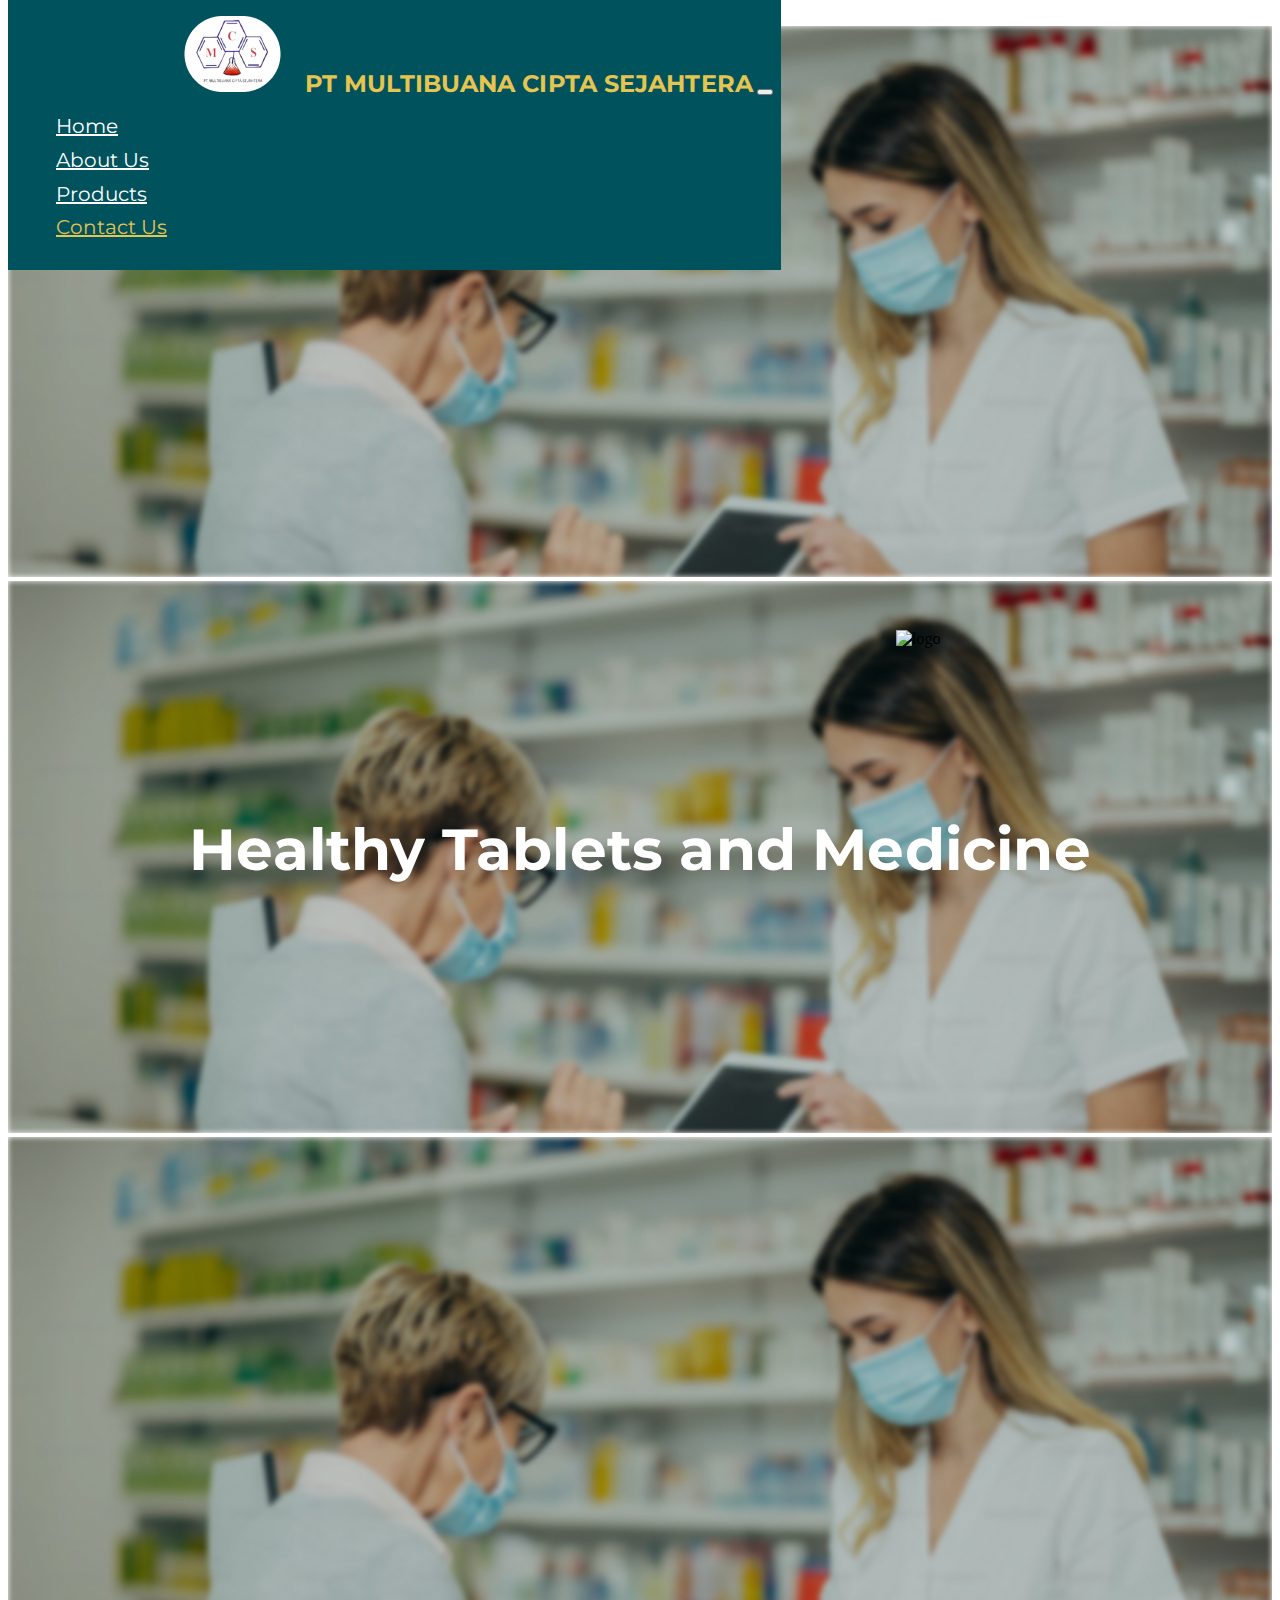
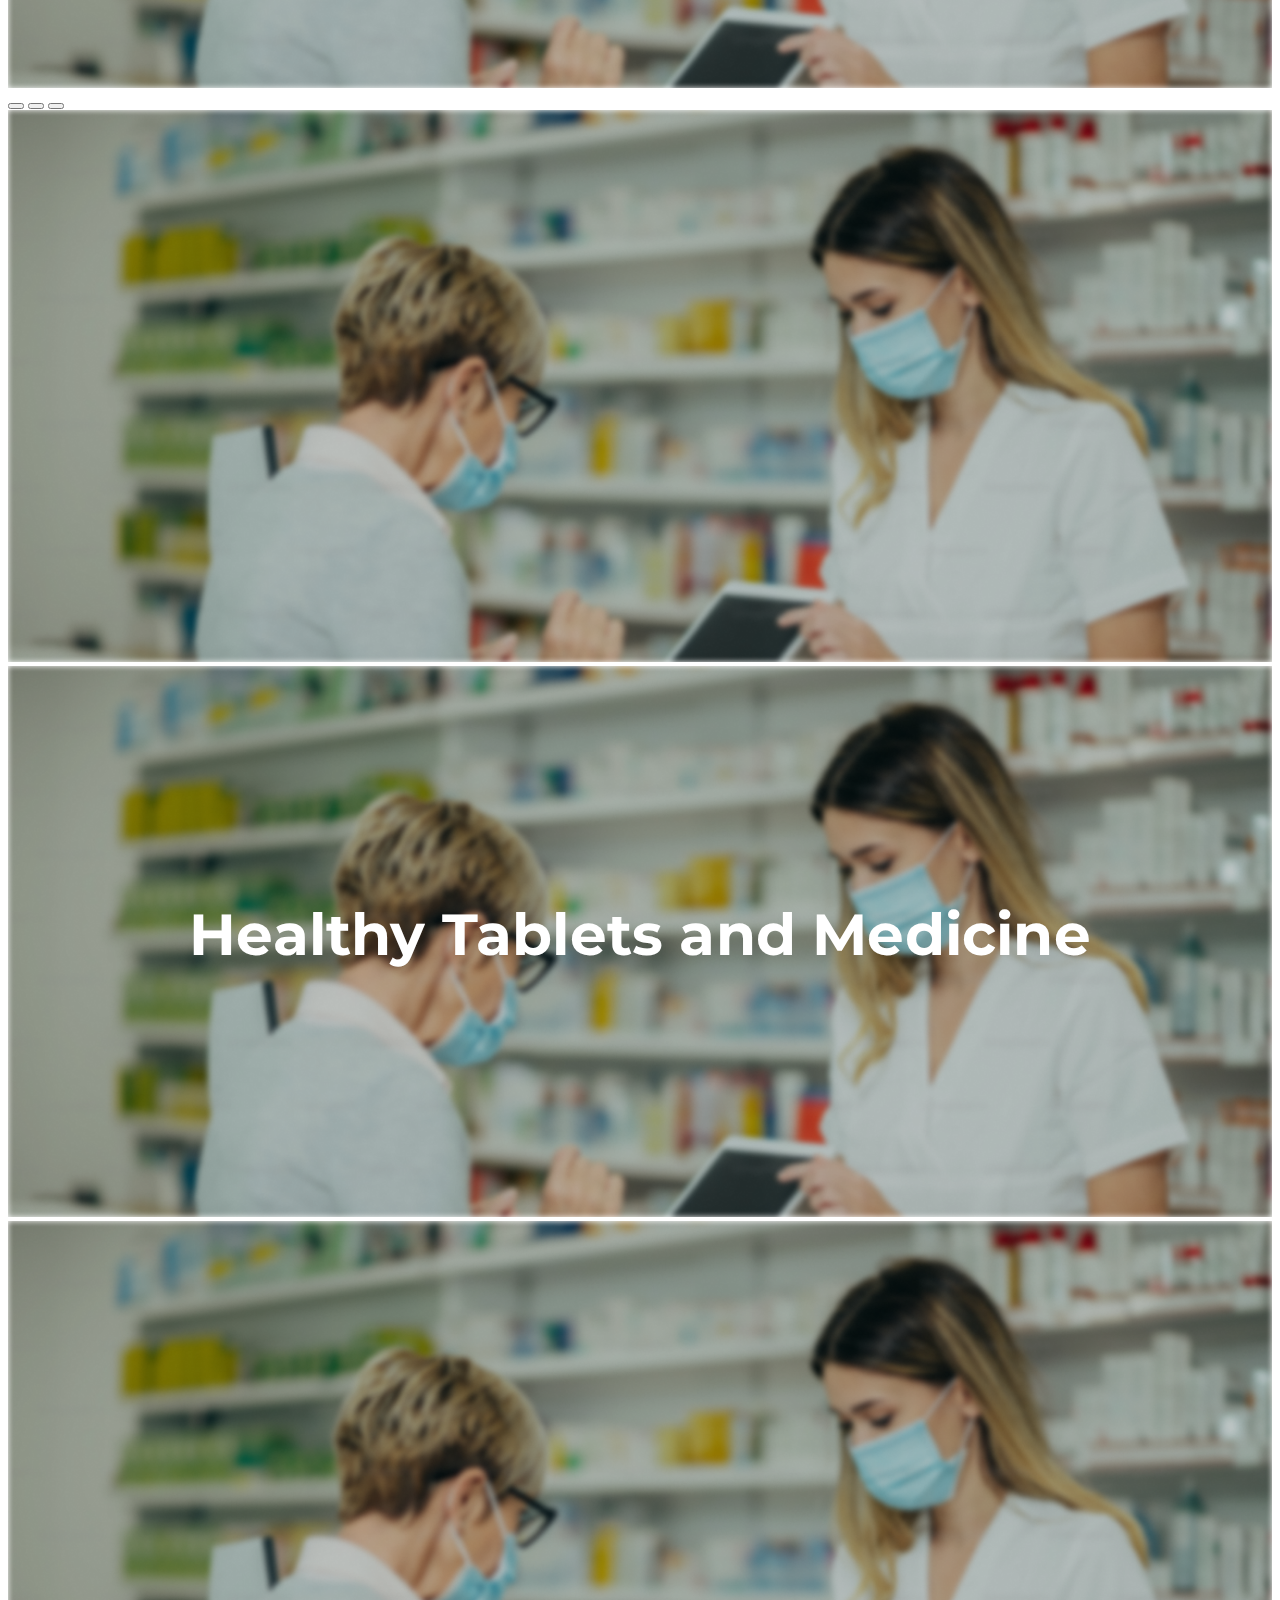
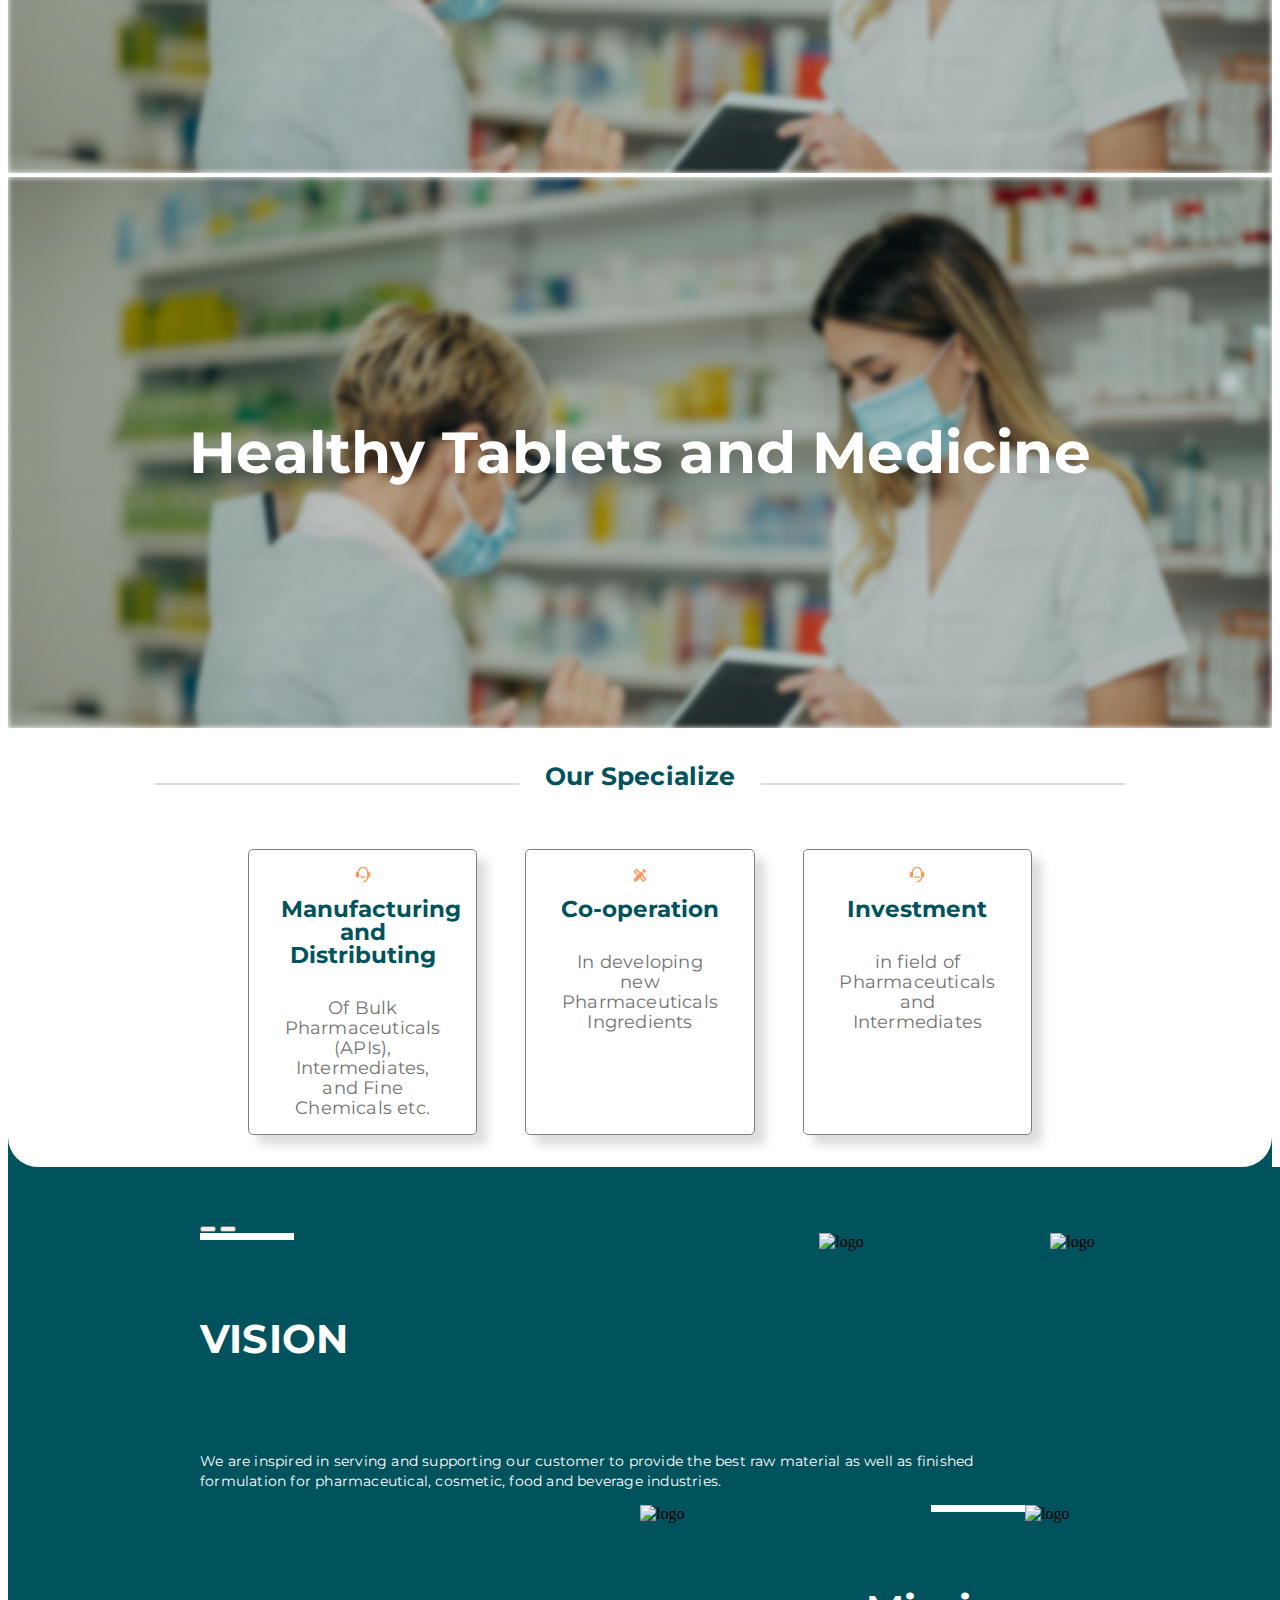
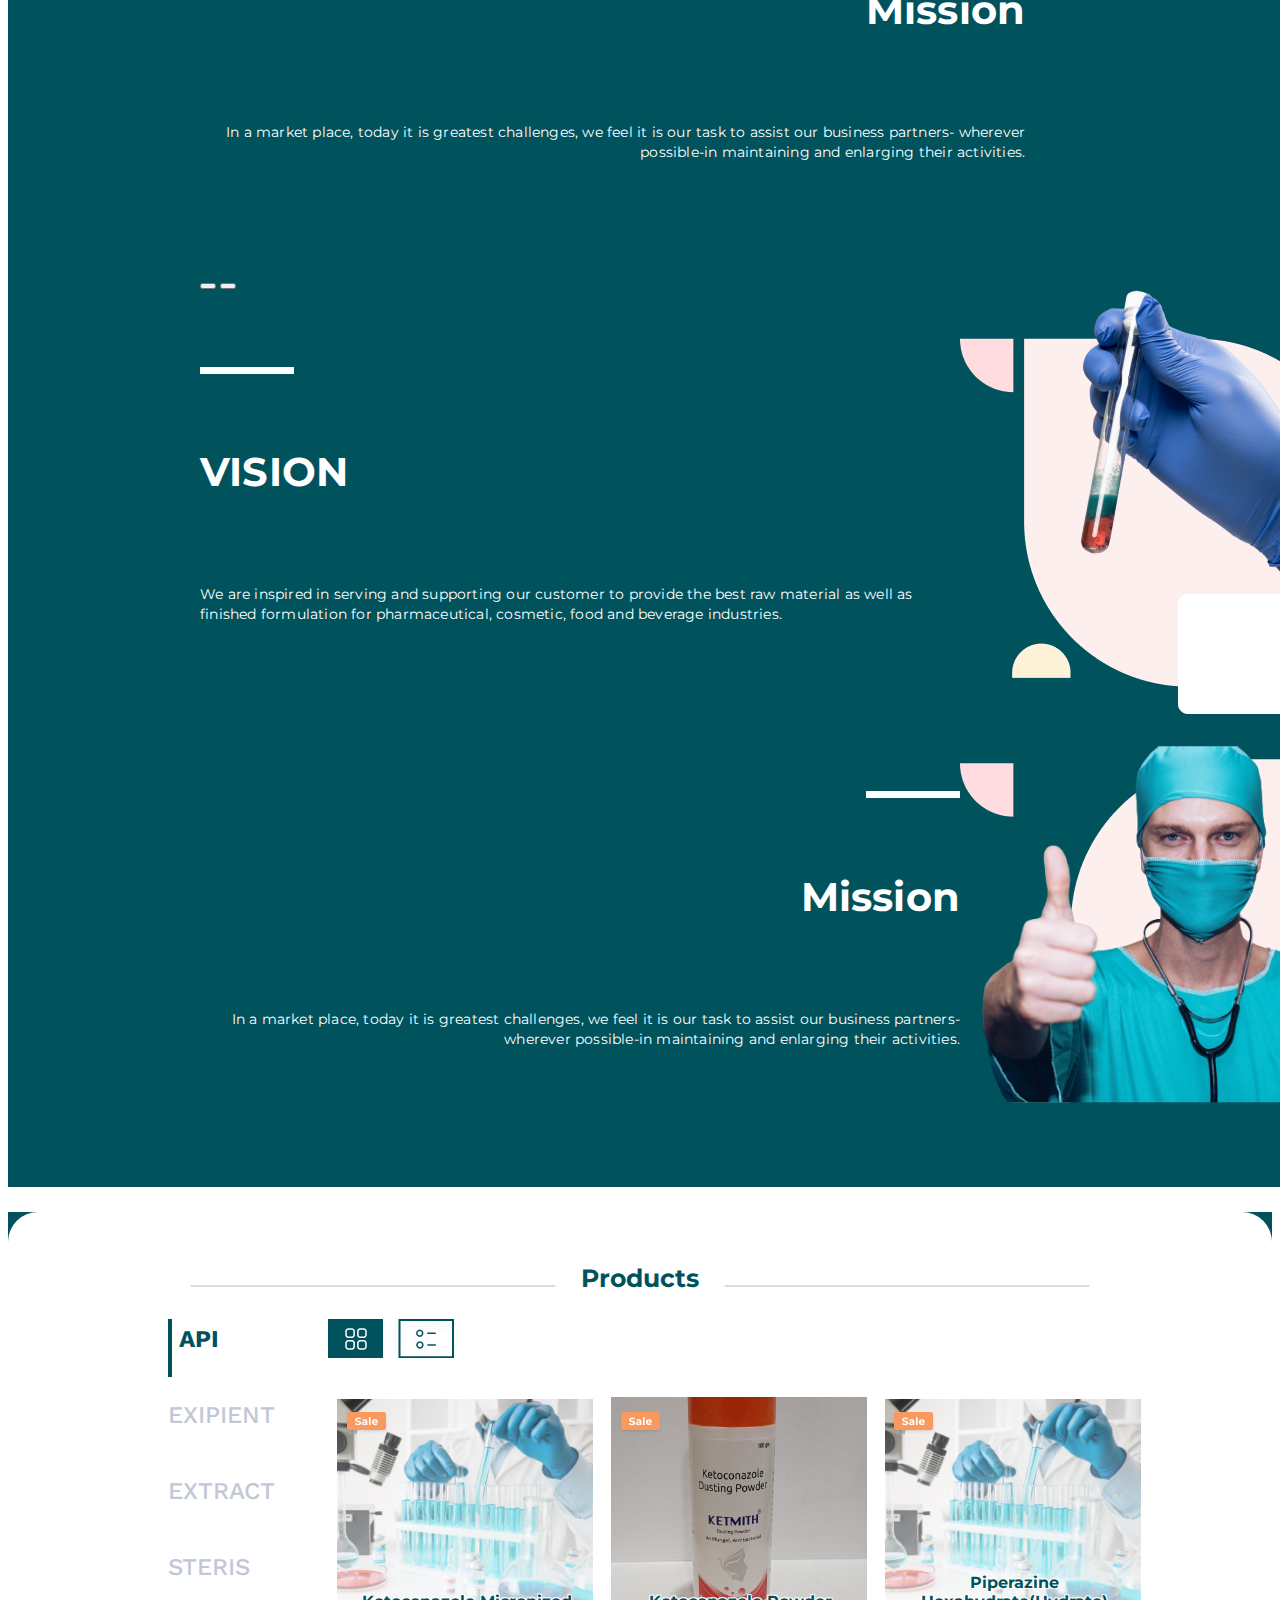
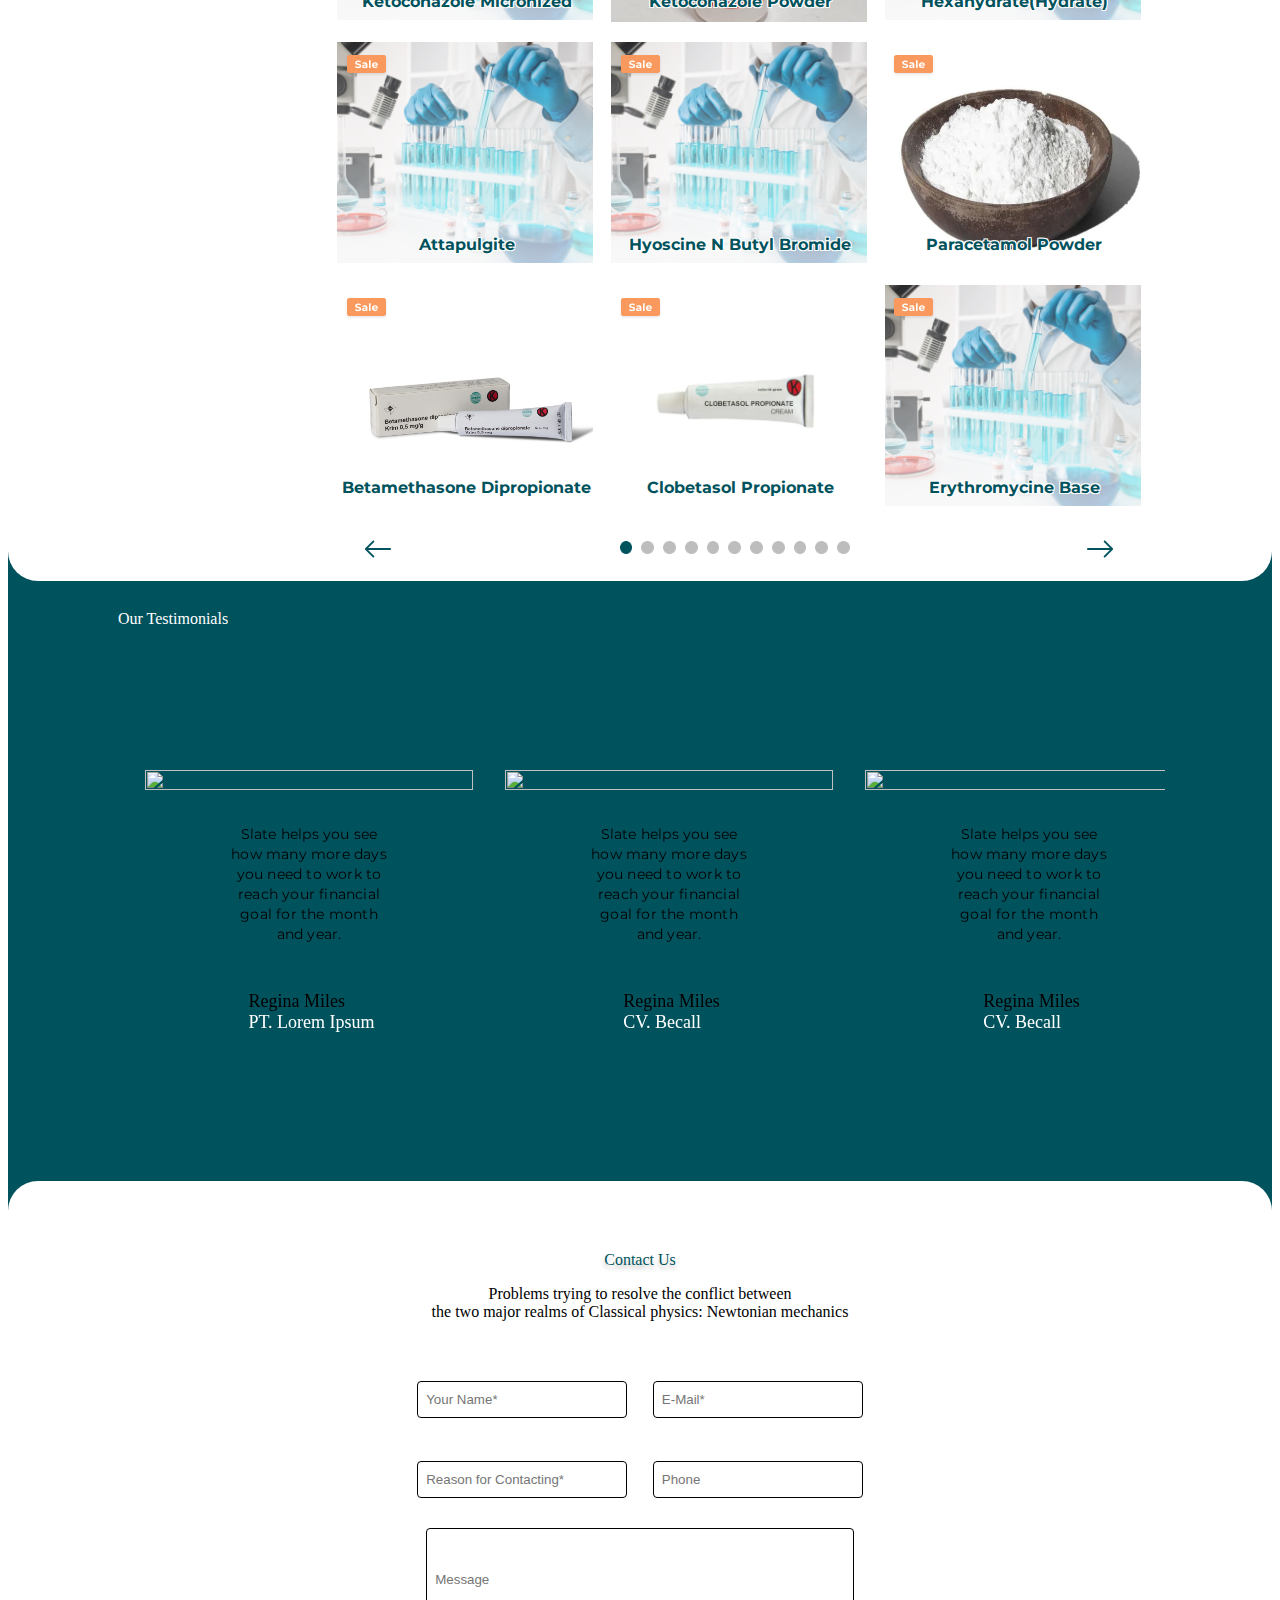
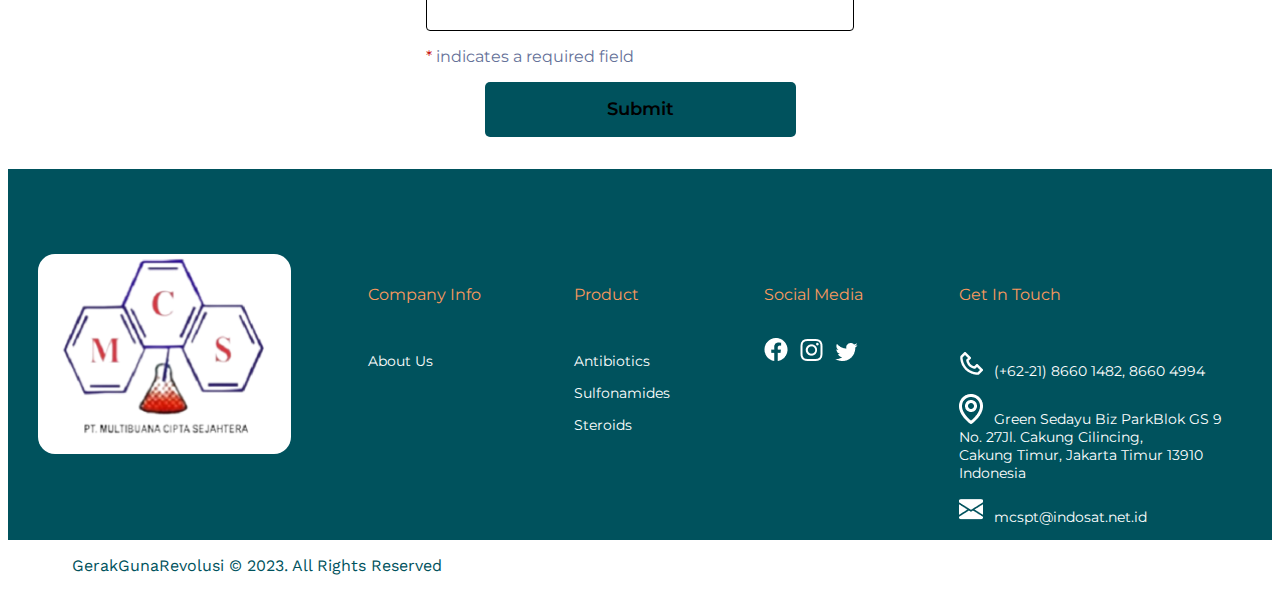
==== commit 6b7798c6: "benerin responsive products" ====
--- a/index.html
+++ b/index.html
@@ -254,7 +254,6 @@
                                         <div class="card-image" id="card1">
                                             <img id="sale" src="img/rizki/productCard/saleTag.png">
                                             <p class="title-image" id="product1">Acarbose</p>
-                                            <img id="drop" src="img/rizki/productCard/Vector.png">
                                         </div>
                                         <div class="card-desc">
                                             <div class="card-content">
@@ -262,10 +261,6 @@
                                                 <p class="description" id="category1">We focus on ergonomics and meeting
                                                     you where you work. It's only a
                                                     keystroke away.</p>
-                                                <div class="sales">
-                                                    <img class="sales_img" src="img/rizki/productCard/downloadBtn.png">
-                                                    <p class="text">15 Sales</p>
-                                                </div>
                                                 <button id="order1">Order WhatsApp > </button>
                                             </div>
                                         </div>
@@ -275,7 +270,6 @@
                                         <div class="card-image" id="card2">
                                             <img id="sale" src="img/rizki/productCard/saleTag.png">
                                             <p class="title-image" id="product2">Acarbose</p>
-                                            <img id="drop" src="img/rizki/productCard/Vector.png">
                                         </div>
                                         <div class="card-desc">
                                             <div class="card-content">
@@ -283,10 +277,6 @@
                                                 <p class="description" id="category2">We focus on ergonomics and meeting
                                                     you where you work. It's only a
                                                     keystroke away.</p>
-                                                <div class="sales">
-                                                    <img class="sales_img" src="img/rizki/productCard/downloadBtn.png">
-                                                    <p class="text">15 Sales</p>
-                                                </div>
                                                 <button id="order2">Order WhatsApp > </button>
                                             </div>
                                         </div>
@@ -296,7 +286,6 @@
                                         <div class="card-image" id="card3">
                                             <img id="sale" src="img/rizki/productCard/saleTag.png">
                                             <p class="title-image" id="product3">Acarbose</p>
-                                            <img id="drop" src="img/rizki/productCard/Vector.png">
                                         </div>
                                         <div class="card-desc">
                                             <div class="card-content">
@@ -304,10 +293,6 @@
                                                 <p class="description" id="category3">We focus on ergonomics and meeting
                                                     you where you work. It's only a
                                                     keystroke away.</p>
-                                                <div class="sales">
-                                                    <img class="sales_img" src="img/rizki/productCard/downloadBtn.png">
-                                                    <p class="text">15 Sales</p>
-                                                </div>
                                                 <button id="order3">Order WhatsApp > </button>
                                             </div>
                                         </div>
@@ -319,7 +304,6 @@
                                         <div class="card-image" id="card4">
                                             <img id="sale" src="img/rizki/productCard/saleTag.png">
                                             <p class="title-image" id="product4">Acarbose</p>
-                                            <img id="drop" src="img/rizki/productCard/Vector.png">
                                         </div>
                                         <div class="card-desc">
                                             <div class="card-content">
@@ -327,10 +311,6 @@
                                                 <p class="description" id="category4">We focus on ergonomics and meeting
                                                     you where you work. It's only a
                                                     keystroke away.</p>
-                                                <div class="sales">
-                                                    <img class="sales_img" src="img/rizki/productCard/downloadBtn.png">
-                                                    <p class="text">15 Sales</p>
-                                                </div>
                                                 <button id="order4">Order WhatsApp > </button>
                                             </div>
                                         </div>
@@ -340,7 +320,6 @@
                                         <div class="card-image" id="card5">
                                             <img id="sale" src="img/rizki/productCard/saleTag.png">
                                             <p class="title-image" id="product5">Acarbose</p>
-                                            <img id="drop" src="img/rizki/productCard/Vector.png">
                                         </div>
                                         <div class="card-desc">
                                             <div class="card-content">
@@ -348,10 +327,6 @@
                                                 <p class="description" id="category5">We focus on ergonomics and meeting
                                                     you where you work. It's only a
                                                     keystroke away.</p>
-                                                <div class="sales">
-                                                    <img class="sales_img" src="img/rizki/productCard/downloadBtn.png">
-                                                    <p class="text">15 Sales</p>
-                                                </div>
                                                 <button id="order5">Order WhatsApp > </button>
                                             </div>
                                         </div>
@@ -361,7 +336,6 @@
                                         <div class="card-image" id="card6">
                                             <img id="sale" src="img/rizki/productCard/saleTag.png">
                                             <p class="title-image" id="product6">Acarbose</p>
-                                            <img id="drop" src="img/rizki/productCard/Vector.png">
                                         </div>
                                         <div class="card-desc">
                                             <div class="card-content">
@@ -369,10 +343,6 @@
                                                 <p class="description" id="category6">We focus on ergonomics and meeting
                                                     you where you work. It's only a
                                                     keystroke away.</p>
-                                                <div class="sales">
-                                                    <img class="sales_img" src="img/rizki/productCard/downloadBtn.png">
-                                                    <p class="text">15 Sales</p>
-                                                </div>
                                                 <button id="order6">Order WhatsApp > </button>
                                             </div>
                                         </div>
@@ -384,7 +354,6 @@
                                         <div class="card-image" id="card7">
                                             <img id="sale" src="img/rizki/productCard/saleTag.png">
                                             <p class="title-image" id="product7">Acarbose</p>
-                                            <img id="drop" src="img/rizki/productCard/Vector.png">
                                         </div>
                                         <div class="card-desc">
                                             <div class="card-content">
@@ -392,10 +361,6 @@
                                                 <p class="description" id="category7">We focus on ergonomics and meeting
                                                     you where you work. It's only a
                                                     keystroke away.</p>
-                                                <div class="sales">
-                                                    <img class="sales_img" src="img/rizki/productCard/downloadBtn.png">
-                                                    <p class="text">15 Sales</p>
-                                                </div>
                                                 <button id="order7">Order WhatsApp > </button>
                                             </div>
                                         </div>
@@ -405,7 +370,6 @@
                                         <div class="card-image" id="card8">
                                             <img id="sale" src="img/rizki/productCard/saleTag.png">
                                             <p class="title-image" id="product8">Acarbose</p>
-                                            <img id="drop" src="img/rizki/productCard/Vector.png">
                                         </div>
                                         <div class="card-desc">
                                             <div class="card-content">
@@ -413,10 +377,6 @@
                                                 <p class="description" id="category8">We focus on ergonomics and meeting
                                                     you where you work. It's only a
                                                     keystroke away.</p>
-                                                <div class="sales">
-                                                    <img class="sales_img" src="img/rizki/productCard/downloadBtn.png">
-                                                    <p class="text">15 Sales</p>
-                                                </div>
                                                 <button id="order8">Order WhatsApp > </button>
                                             </div>
                                         </div>
@@ -426,7 +386,6 @@
                                         <div class="card-image" id="card9">
                                             <img id="sale" src="img/rizki/productCard/saleTag.png">
                                             <p class="title-image" id="product9">Acarbose</p>
-                                            <img id="drop" src="img/rizki/productCard/Vector.png">
                                         </div>
                                         <div class="card-desc">
                                             <div class="card-content">
@@ -434,10 +393,6 @@
                                                 <p class="description" id="category9">We focus on ergonomics and meeting
                                                     you where you work. It's only a
                                                     keystroke away.</p>
-                                                <div class="sales">
-                                                    <img class="sales_img" src="img/rizki/productCard/downloadBtn.png">
-                                                    <p class="text">15 Sales</p>
-                                                </div>
                                                 <button id="order9">Order WhatsApp > </button>
                                             </div>
                                         </div>
--- a/style.css
+++ b/style.css
@@ -1033,6 +1033,26 @@
     margin: 0em 1em;
     width: 20%;
   }
+
+  /* @media for  products : */
+
+  #products .title-image{
+    font-size: 6px;
+  }
+
+  #products button{
+    font-size: 7px;
+  }
+
+  #products .title{
+    font-size: 5.5px;
+  }
+
+  /* Product Item : */
+
+  .topTitle{
+    font-size: 74px;
+  }
 }
 
 /* Products : */
@@ -1233,11 +1253,11 @@
 
 #products .card-desc {
   width: 20vw;
-  height: 130px;
   margin-top: 0;
 }
 
 #products .title {
+  text-align: center;
   font-family: "Montserrat", sans-serif;
   font-weight: 700;
   color: #f9995d;
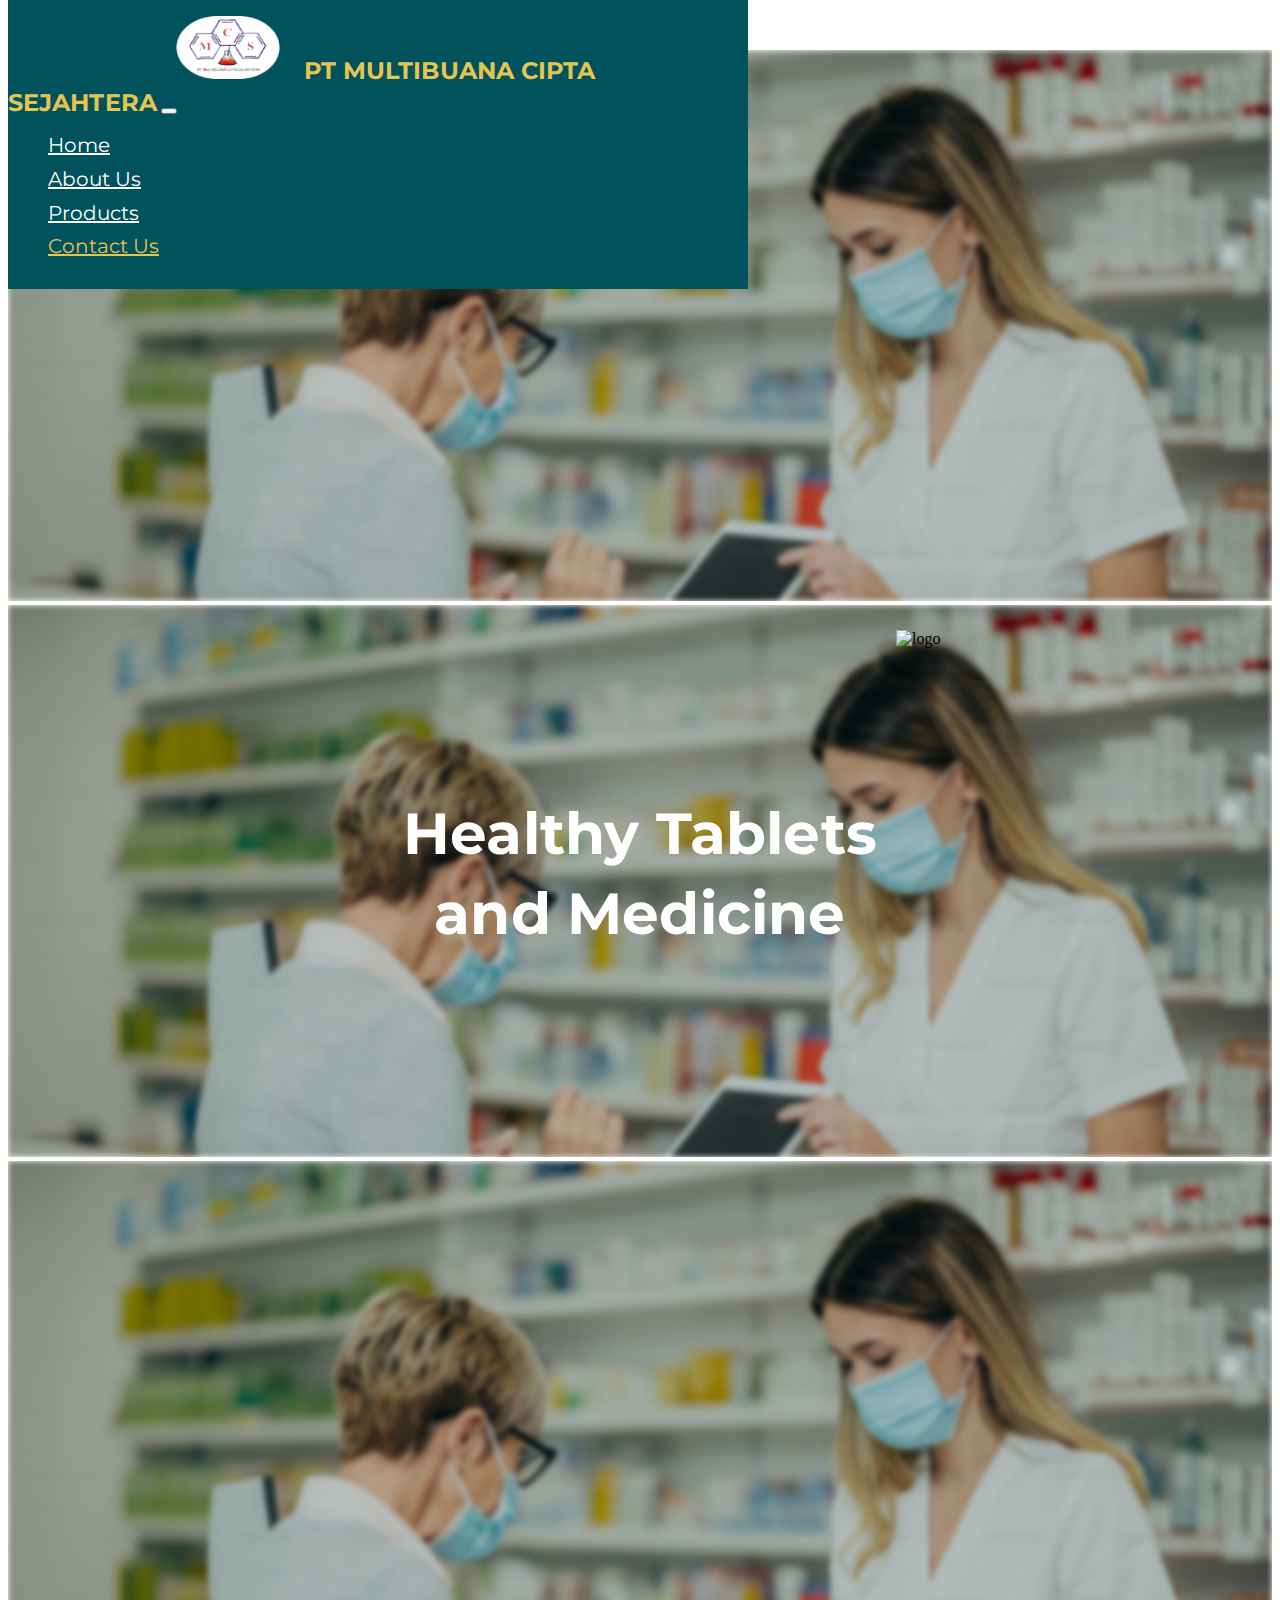
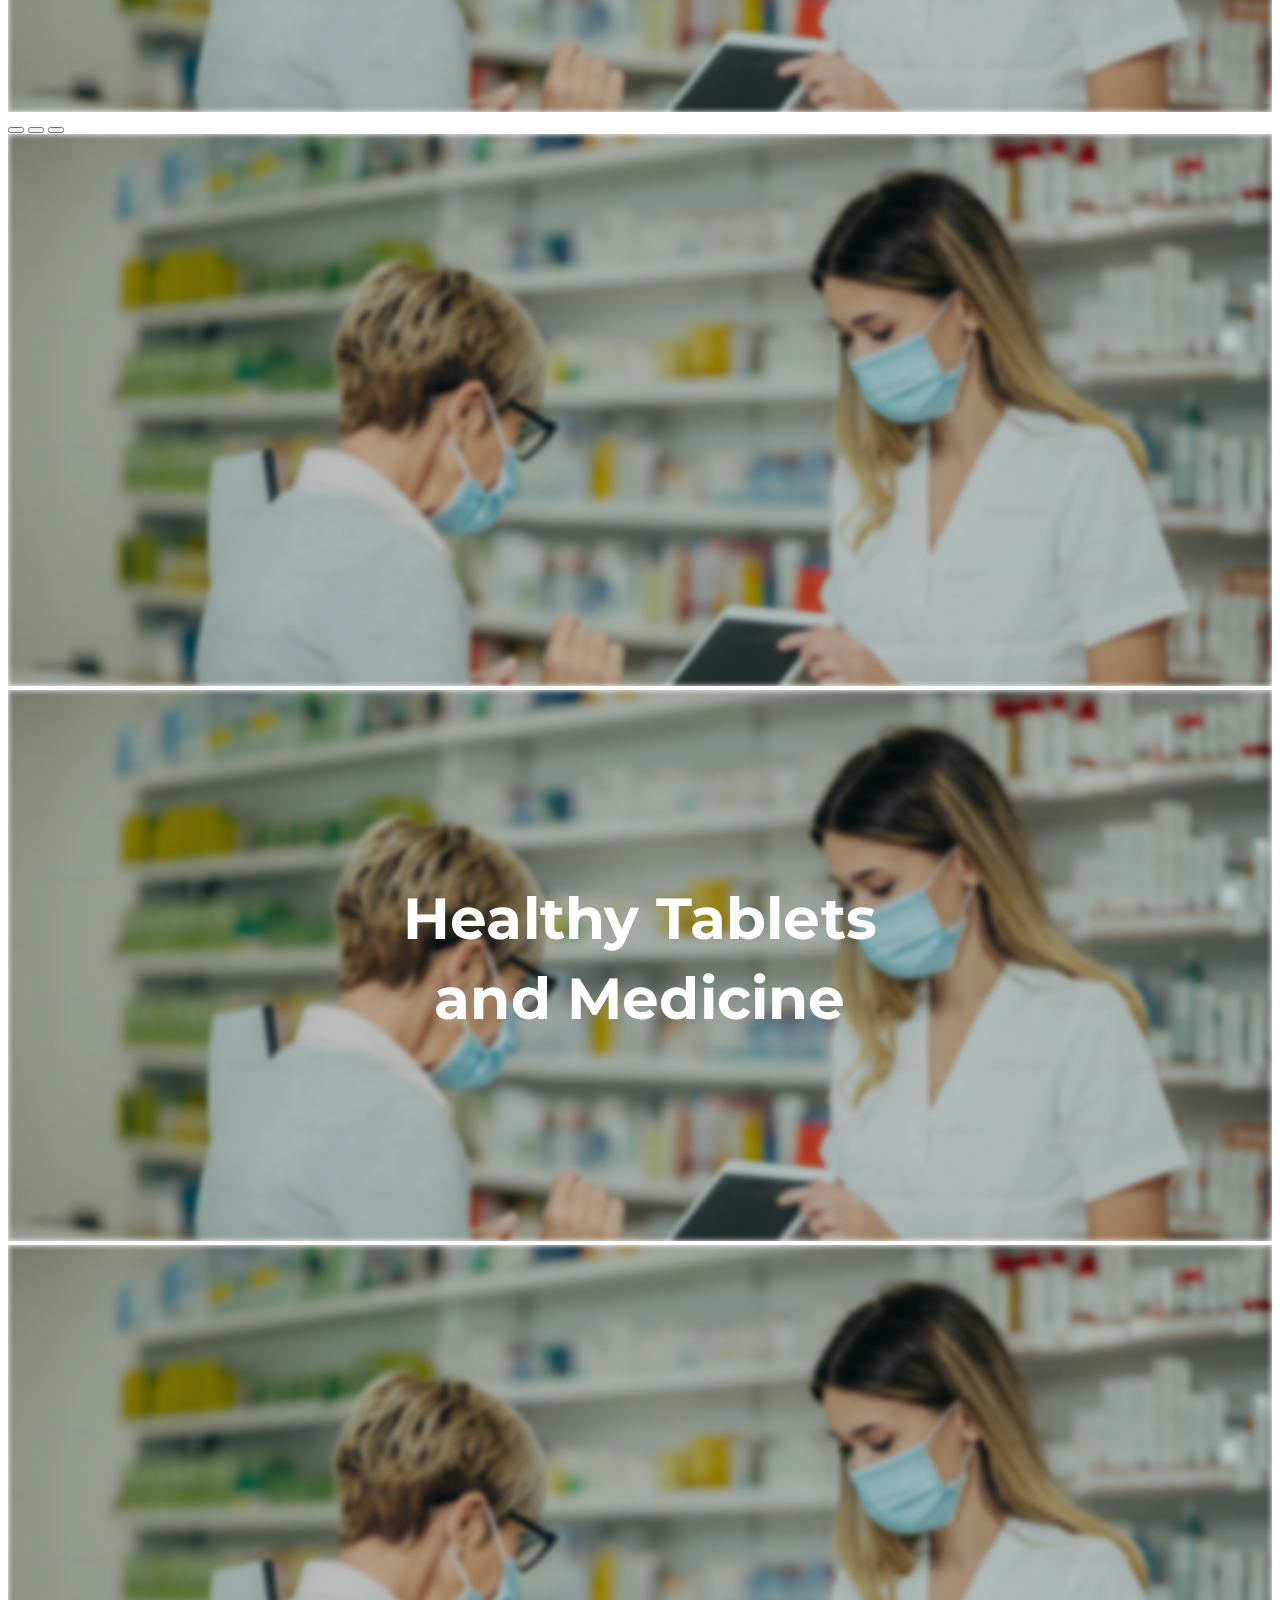
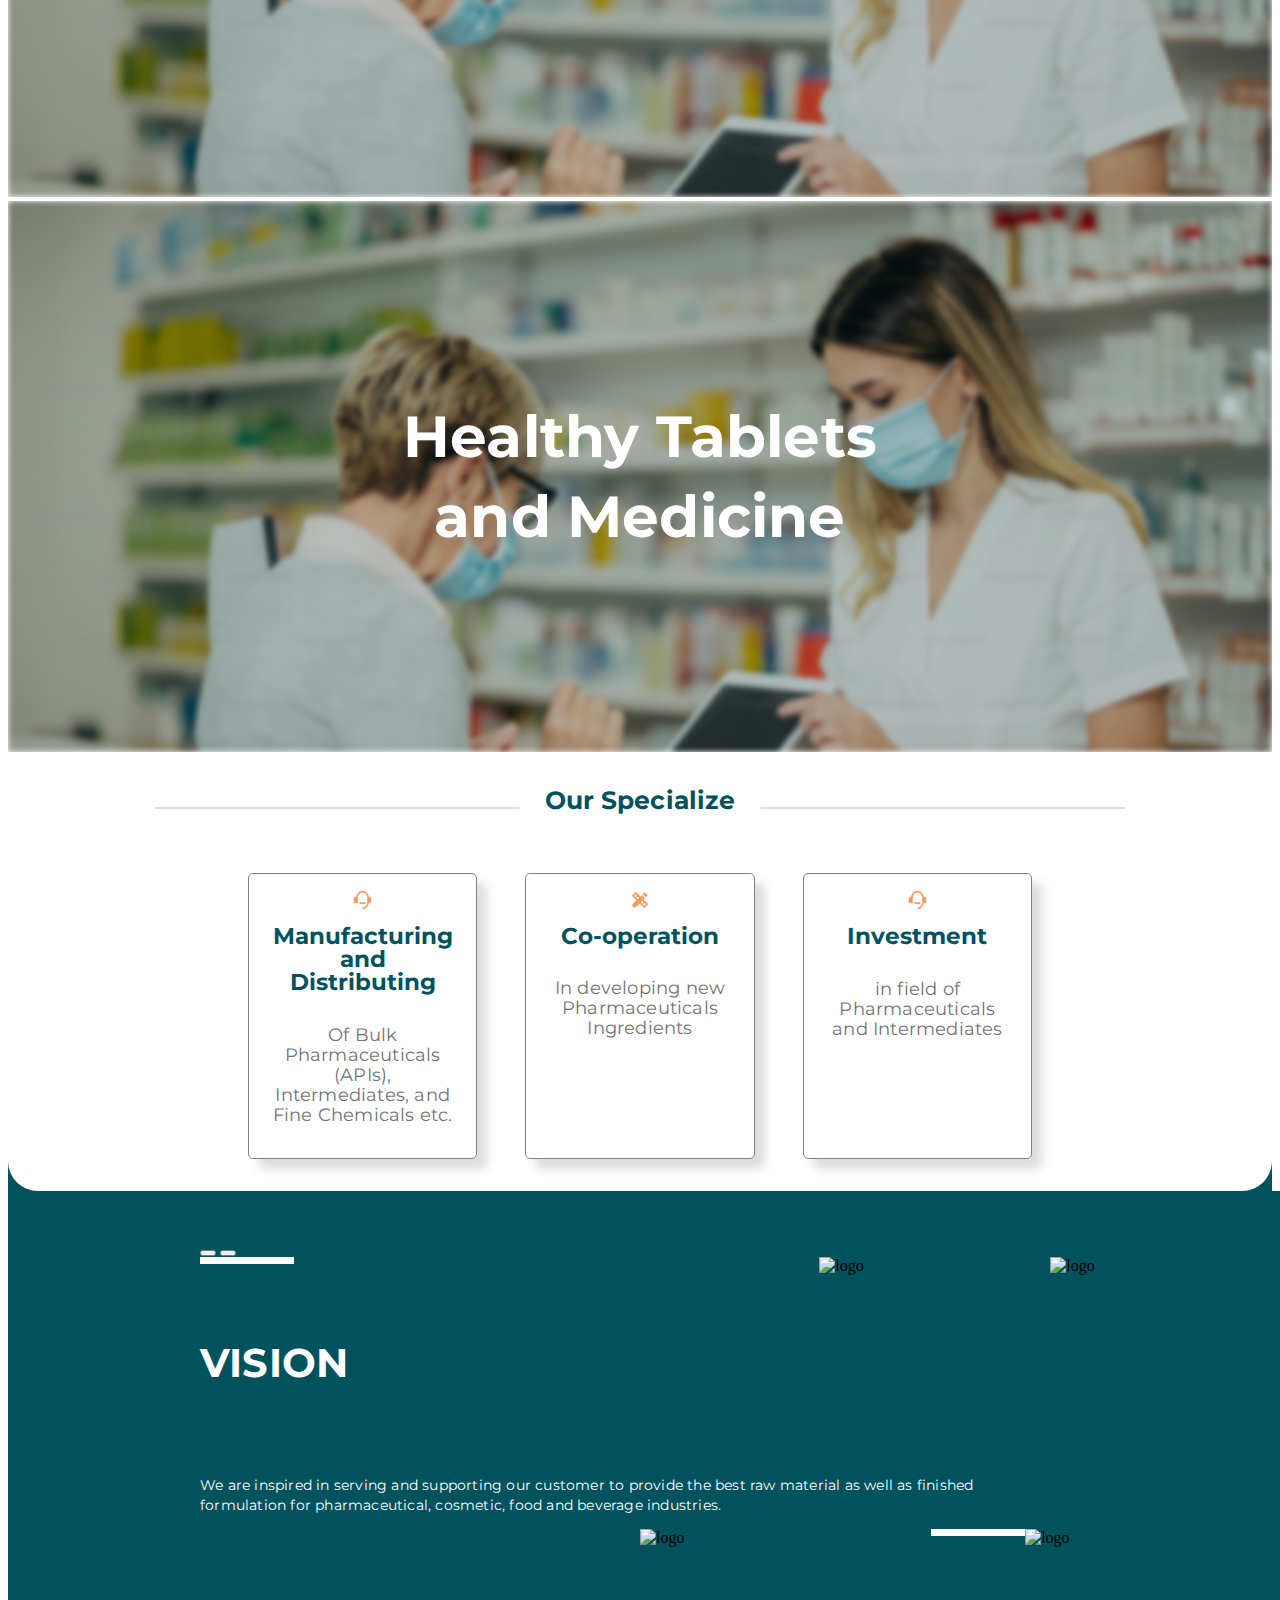
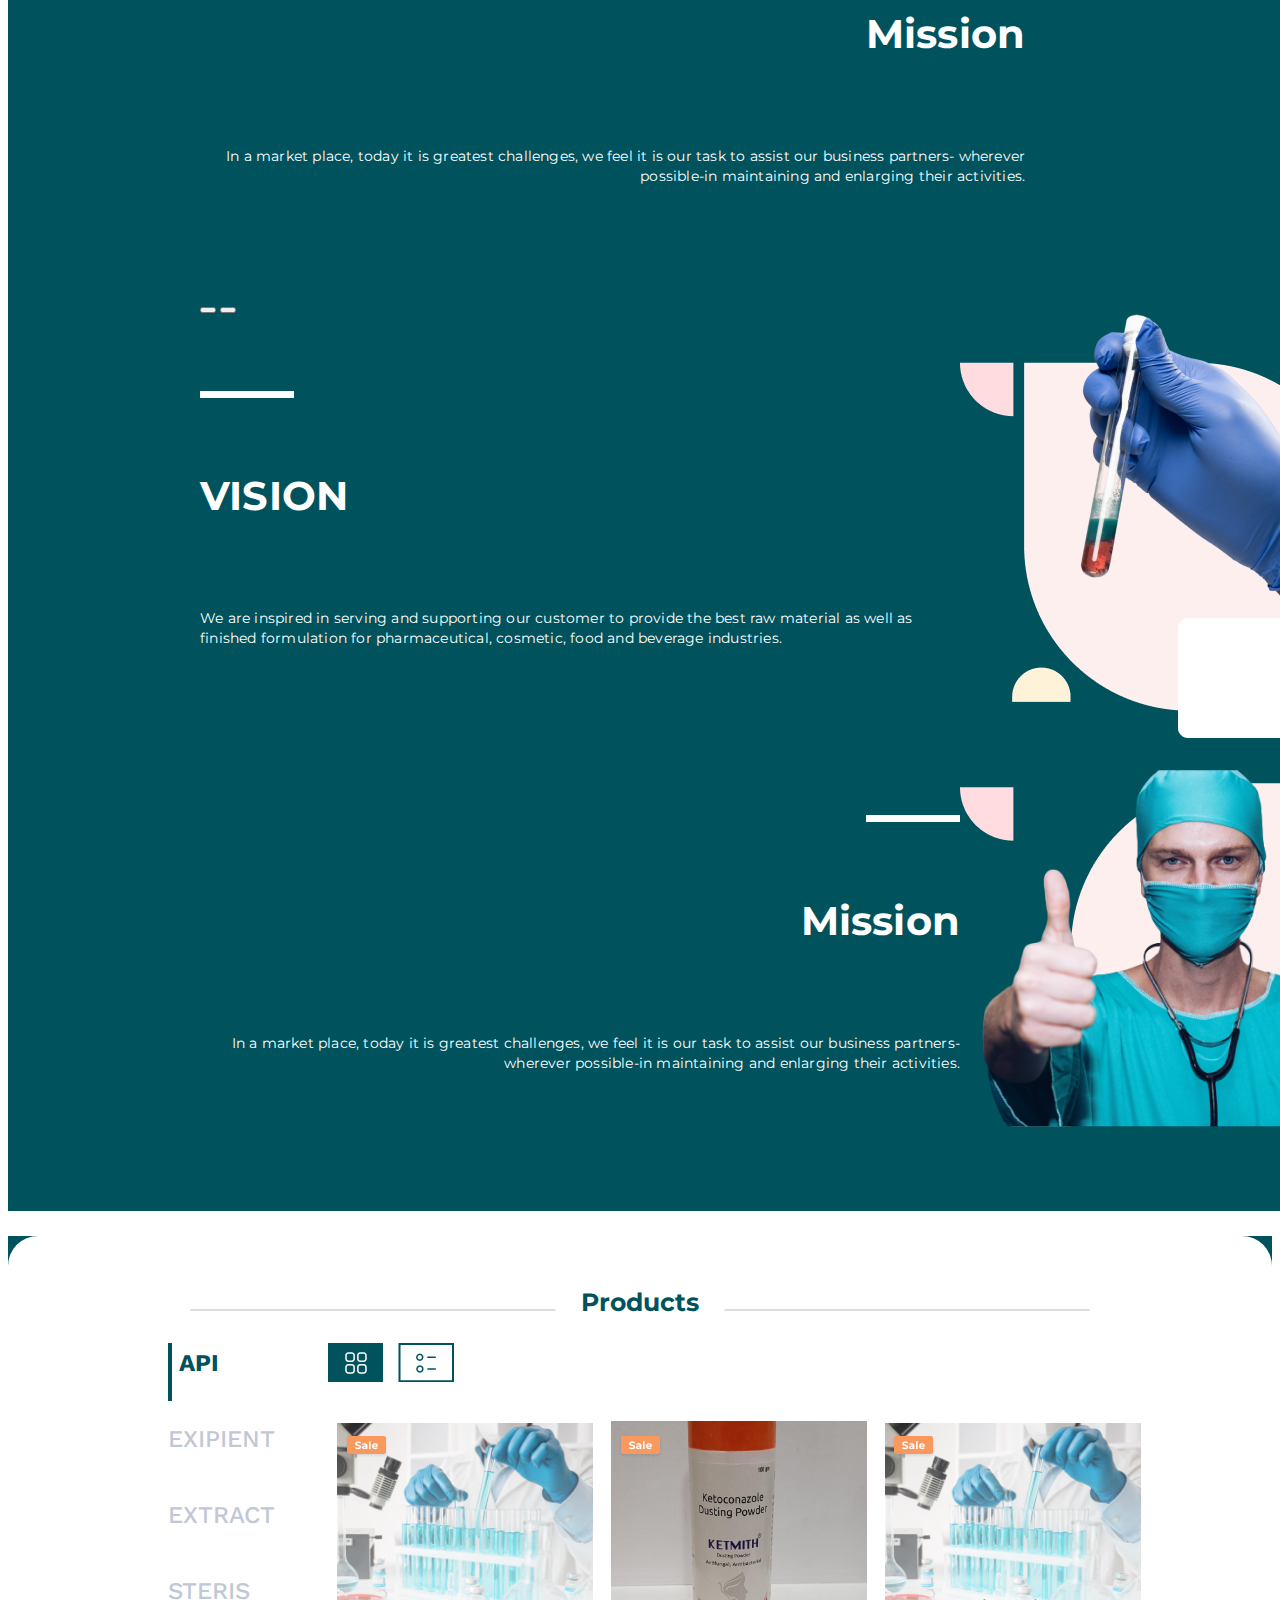
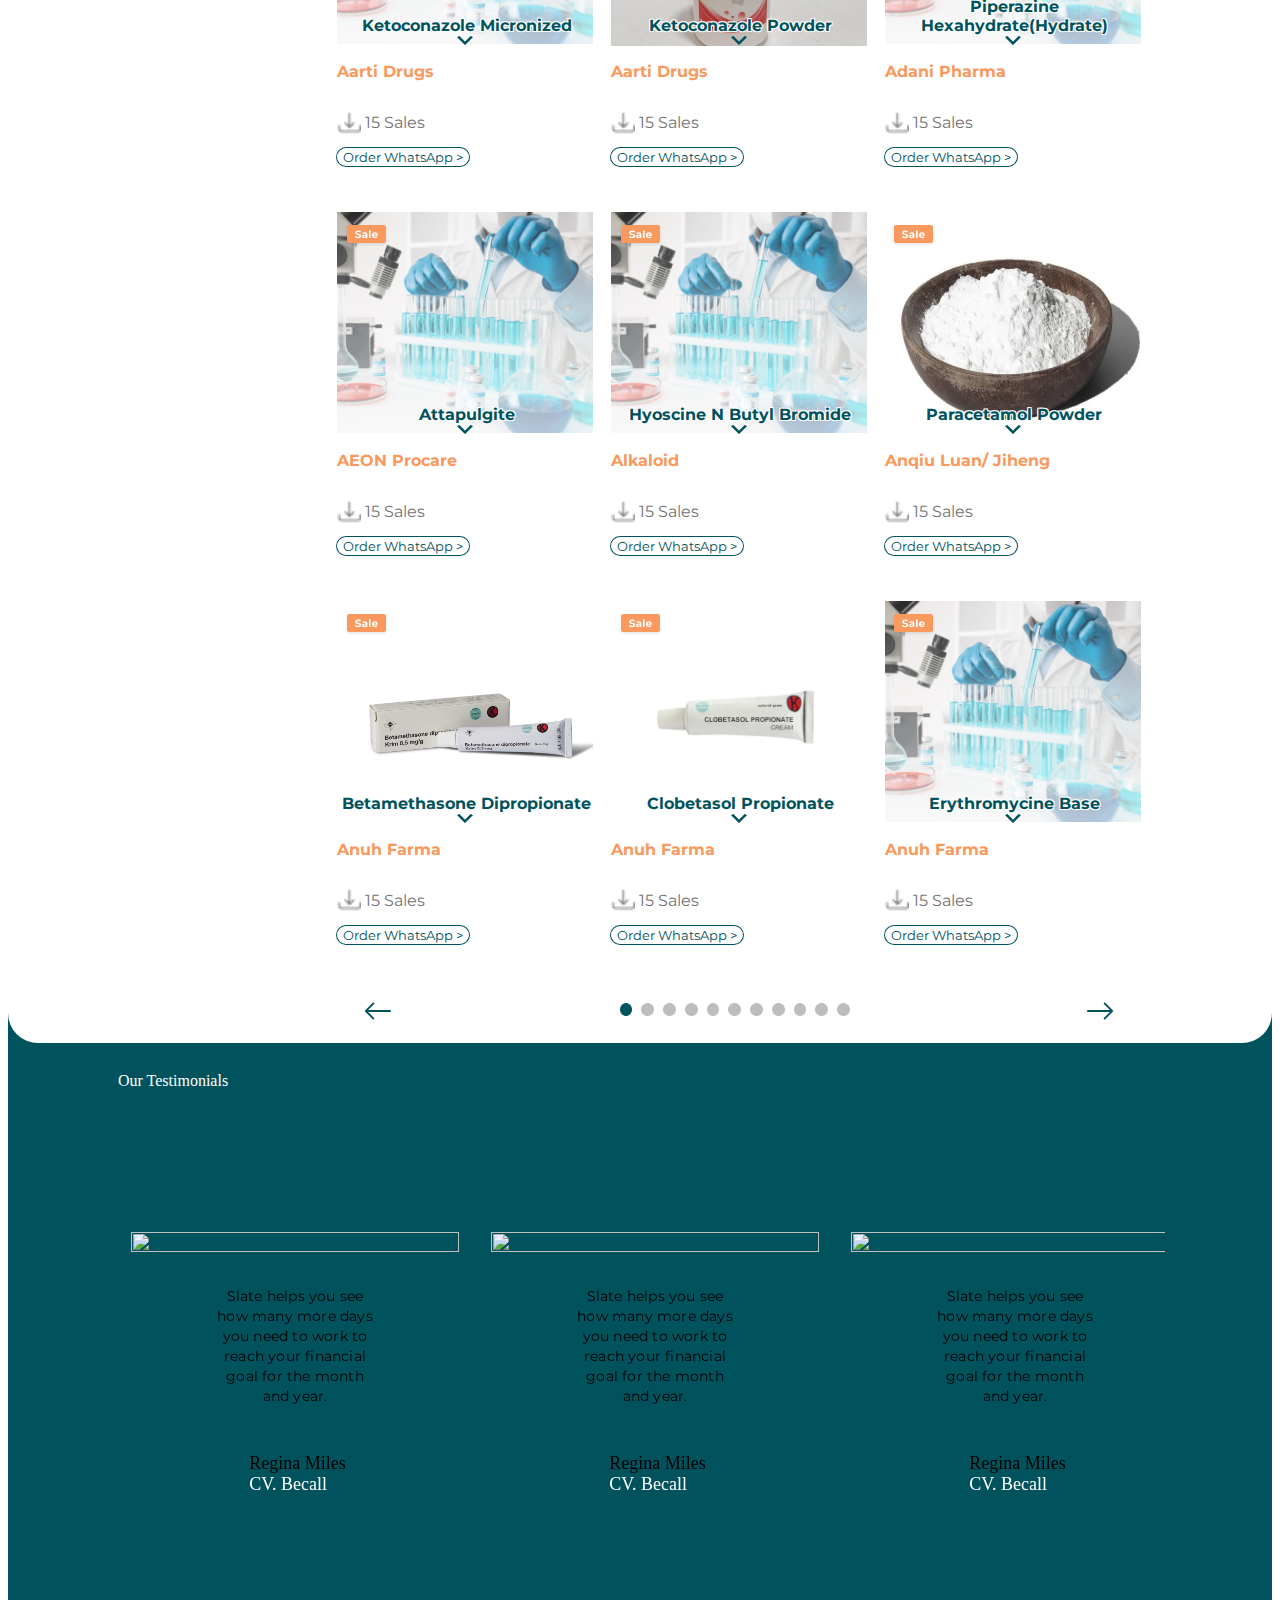
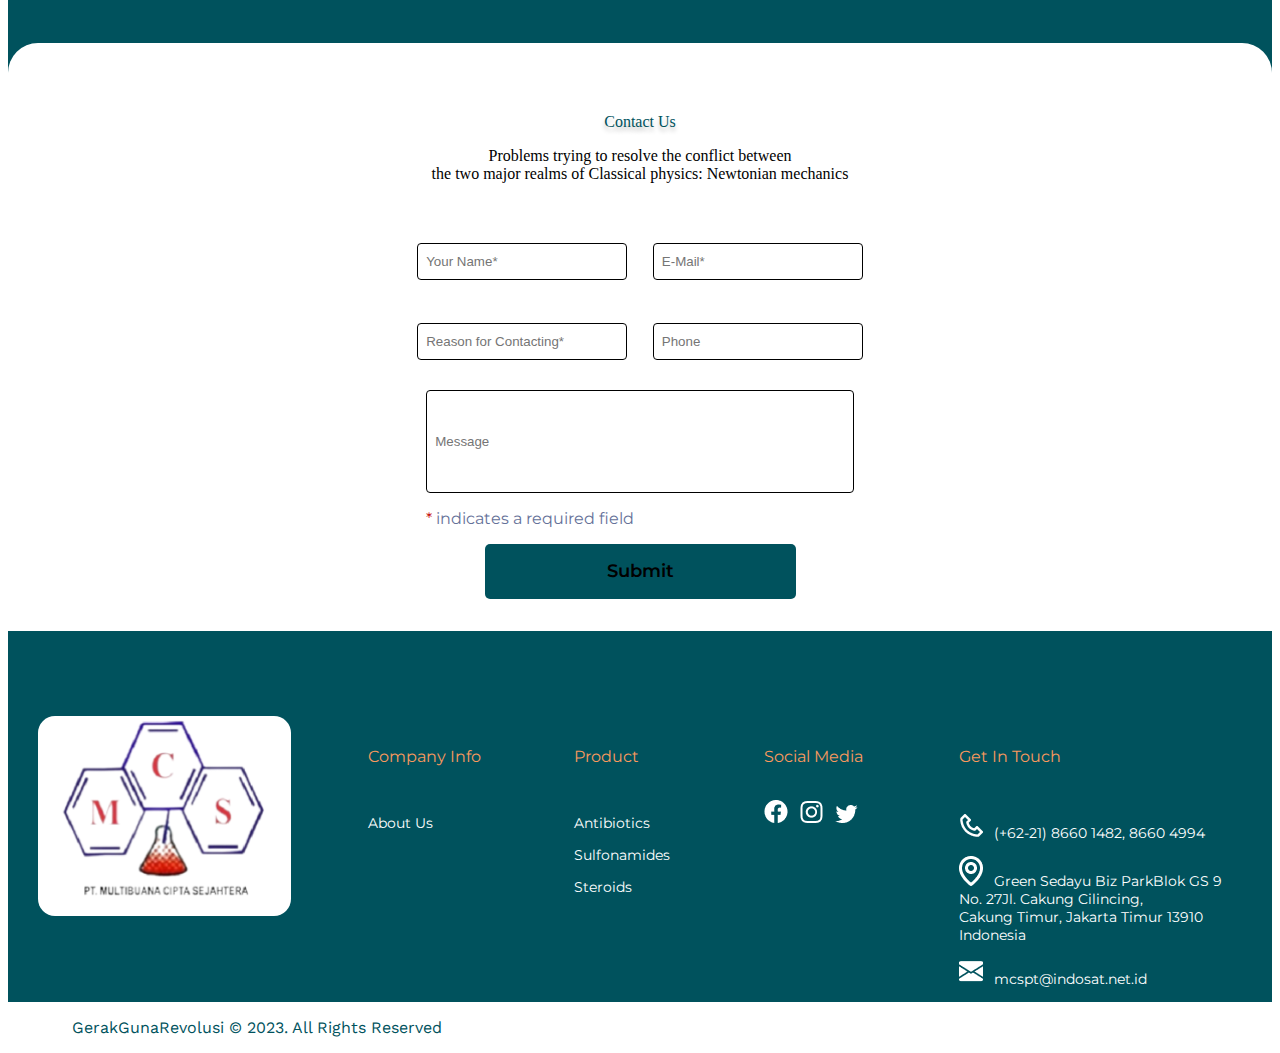
==== commit 750e4092: "responsive visimisi" ====
--- a/index.html
+++ b/index.html
@@ -47,8 +47,8 @@
     <!-- end navbar -->
 
     <!-- header -->
-    <div id="home1" class="box">
-        <h1 class="headline-text">Healthy Tablets and Medicine</h1>
+    <div id="home1" class="box" style="margin-top: 2em;">
+        <h1 class="headline-text">Healthy Tablets<br>and Medicine</h1>
         <div id="carouselExampleIndicators" class="carousel slide" data-bs-ride="carousel">
             <div class="carousel-indicators" style="z-index: 1;">
                 <button type="button" data-bs-target="#carouselExampleIndicators" data-bs-slide-to="0" class="active"
@@ -73,7 +73,7 @@
     </div>
 
     <div id="home2" class="box">
-        <h1 class="headline-text object" data-value="3">Healthy Tablets and Medicine</h1>
+        <h1 class="headline-text object" data-value="3">Healthy Tablets<br>and Medicine</h1>
         <div id="carouselExampleIndicators" class="carousel slide" data-bs-ride="carousel">
             <div class="carousel-indicators" style="z-index: 1;">
                 <button type="button" data-bs-target="#carouselExampleIndicators" data-bs-slide-to="0" class="active"
@@ -98,7 +98,7 @@
     </div>
 
     <div id="home3" class="box">
-        <h1 class="headline-text object" data-value="3">Healthy Tablets and Medicine</h1>
+        <h1 class="headline-text object" data-value="3">Healthy Tablets<br>and Medicine</h1>
         <img src="img\Rectangle 1 (1).png" alt="image header">
     </div>
     <!-- end header -->
@@ -109,17 +109,17 @@
             <p class="text"><img src="img\Vector 2.png" alt="">Our Specialize<img src="img\Vector 2.png" alt=""></p>
             <div class="row">
                 <div class="col">
-                    <img src="img\icon.png" alt="icon">
+                    <img src="img\icon.svg" alt="icon">
                     <h4>Manufacturing and Distributing</h4>
                     <p>Of Bulk Pharmaceuticals (APIs), Intermediates, and Fine Chemicals etc.</p>
                 </div>
                 <div class="col">
-                    <img src="img\icon (1).png" alt="icon">
+                    <img src="img\icon (1).svg" alt="icon">
                     <h4>Co-operation</h4>
                     <p>In developing new Pharmaceuticals Ingredients</p>
                 </div>
                 <div class="col">
-                    <img src="img\icon.png" alt="icon">
+                    <img src="img\icon.svg" alt="icon">
                     <h4>Investment</h4>
                     <p>in field of Pharmaceuticals and Intermediates</p>
                 </div>
@@ -243,8 +243,7 @@
                     <div class="content-wrapper">
                         <div class="button-wrapper">
                             <img id="itemBtn" class="navigationBtn" src="img/rizki/Product/cardListUnselectedBtn.png">
-                            <img id="listBtn" class="navigationBtn"
-                                src="img/rizki/Product/cardProductUnselectedBtn.png">
+                            <img id="listBtn" class="navigationBtn" src="img/rizki/Product/cardProductUnselectedBtn.png">
                         </div>
 
                         <div class="content-fill">
@@ -254,6 +253,7 @@
                                         <div class="card-image" id="card1">
                                             <img id="sale" src="img/rizki/productCard/saleTag.png">
                                             <p class="title-image" id="product1">Acarbose</p>
+                                            <img id="drop" src="img/rizki/productCard/Vector.png">
                                         </div>
                                         <div class="card-desc">
                                             <div class="card-content">
@@ -261,6 +261,10 @@
                                                 <p class="description" id="category1">We focus on ergonomics and meeting
                                                     you where you work. It's only a
                                                     keystroke away.</p>
+                                                <div class="sales">
+                                                    <img class="sales_img" src="img/rizki/productCard/downloadBtn.png">
+                                                    <p class="text">15 Sales</p>
+                                                </div>
                                                 <button id="order1">Order WhatsApp > </button>
                                             </div>
                                         </div>
@@ -270,6 +274,7 @@
                                         <div class="card-image" id="card2">
                                             <img id="sale" src="img/rizki/productCard/saleTag.png">
                                             <p class="title-image" id="product2">Acarbose</p>
+                                            <img id="drop" src="img/rizki/productCard/Vector.png">
                                         </div>
                                         <div class="card-desc">
                                             <div class="card-content">
@@ -277,6 +282,10 @@
                                                 <p class="description" id="category2">We focus on ergonomics and meeting
                                                     you where you work. It's only a
                                                     keystroke away.</p>
+                                                <div class="sales">
+                                                    <img class="sales_img" src="img/rizki/productCard/downloadBtn.png">
+                                                    <p class="text">15 Sales</p>
+                                                </div>
                                                 <button id="order2">Order WhatsApp > </button>
                                             </div>
                                         </div>
@@ -286,6 +295,7 @@
                                         <div class="card-image" id="card3">
                                             <img id="sale" src="img/rizki/productCard/saleTag.png">
                                             <p class="title-image" id="product3">Acarbose</p>
+                                            <img id="drop" src="img/rizki/productCard/Vector.png">
                                         </div>
                                         <div class="card-desc">
                                             <div class="card-content">
@@ -293,6 +303,10 @@
                                                 <p class="description" id="category3">We focus on ergonomics and meeting
                                                     you where you work. It's only a
                                                     keystroke away.</p>
+                                                <div class="sales">
+                                                    <img class="sales_img" src="img/rizki/productCard/downloadBtn.png">
+                                                    <p class="text">15 Sales</p>
+                                                </div>
                                                 <button id="order3">Order WhatsApp > </button>
                                             </div>
                                         </div>
@@ -304,6 +318,7 @@
                                         <div class="card-image" id="card4">
                                             <img id="sale" src="img/rizki/productCard/saleTag.png">
                                             <p class="title-image" id="product4">Acarbose</p>
+                                            <img id="drop" src="img/rizki/productCard/Vector.png">
                                         </div>
                                         <div class="card-desc">
                                             <div class="card-content">
@@ -311,6 +326,10 @@
                                                 <p class="description" id="category4">We focus on ergonomics and meeting
                                                     you where you work. It's only a
                                                     keystroke away.</p>
+                                                <div class="sales">
+                                                    <img class="sales_img" src="img/rizki/productCard/downloadBtn.png">
+                                                    <p class="text">15 Sales</p>
+                                                </div>
                                                 <button id="order4">Order WhatsApp > </button>
                                             </div>
                                         </div>
@@ -320,6 +339,7 @@
                                         <div class="card-image" id="card5">
                                             <img id="sale" src="img/rizki/productCard/saleTag.png">
                                             <p class="title-image" id="product5">Acarbose</p>
+                                            <img id="drop" src="img/rizki/productCard/Vector.png">
                                         </div>
                                         <div class="card-desc">
                                             <div class="card-content">
@@ -327,6 +347,10 @@
                                                 <p class="description" id="category5">We focus on ergonomics and meeting
                                                     you where you work. It's only a
                                                     keystroke away.</p>
+                                                <div class="sales">
+                                                    <img class="sales_img" src="img/rizki/productCard/downloadBtn.png">
+                                                    <p class="text">15 Sales</p>
+                                                </div>
                                                 <button id="order5">Order WhatsApp > </button>
                                             </div>
                                         </div>
@@ -336,6 +360,7 @@
                                         <div class="card-image" id="card6">
                                             <img id="sale" src="img/rizki/productCard/saleTag.png">
                                             <p class="title-image" id="product6">Acarbose</p>
+                                            <img id="drop" src="img/rizki/productCard/Vector.png">
                                         </div>
                                         <div class="card-desc">
                                             <div class="card-content">
@@ -343,6 +368,10 @@
                                                 <p class="description" id="category6">We focus on ergonomics and meeting
                                                     you where you work. It's only a
                                                     keystroke away.</p>
+                                                <div class="sales">
+                                                    <img class="sales_img" src="img/rizki/productCard/downloadBtn.png">
+                                                    <p class="text">15 Sales</p>
+                                                </div>
                                                 <button id="order6">Order WhatsApp > </button>
                                             </div>
                                         </div>
@@ -351,9 +380,10 @@
 
                                 <div class="row-products">
                                     <section class="product-card">
-                                        <div class="card-image" id="card7">
+                                        <div class="card-image"  id="card7">
                                             <img id="sale" src="img/rizki/productCard/saleTag.png">
                                             <p class="title-image" id="product7">Acarbose</p>
+                                            <img id="drop" src="img/rizki/productCard/Vector.png">
                                         </div>
                                         <div class="card-desc">
                                             <div class="card-content">
@@ -361,6 +391,10 @@
                                                 <p class="description" id="category7">We focus on ergonomics and meeting
                                                     you where you work. It's only a
                                                     keystroke away.</p>
+                                                <div class="sales">
+                                                    <img class="sales_img" src="img/rizki/productCard/downloadBtn.png">
+                                                    <p class="text">15 Sales</p>
+                                                </div>
                                                 <button id="order7">Order WhatsApp > </button>
                                             </div>
                                         </div>
@@ -370,6 +404,7 @@
                                         <div class="card-image" id="card8">
                                             <img id="sale" src="img/rizki/productCard/saleTag.png">
                                             <p class="title-image" id="product8">Acarbose</p>
+                                            <img id="drop" src="img/rizki/productCard/Vector.png">
                                         </div>
                                         <div class="card-desc">
                                             <div class="card-content">
@@ -377,6 +412,10 @@
                                                 <p class="description" id="category8">We focus on ergonomics and meeting
                                                     you where you work. It's only a
                                                     keystroke away.</p>
+                                                <div class="sales">
+                                                    <img class="sales_img" src="img/rizki/productCard/downloadBtn.png">
+                                                    <p class="text">15 Sales</p>
+                                                </div>
                                                 <button id="order8">Order WhatsApp > </button>
                                             </div>
                                         </div>
@@ -386,6 +425,7 @@
                                         <div class="card-image" id="card9">
                                             <img id="sale" src="img/rizki/productCard/saleTag.png">
                                             <p class="title-image" id="product9">Acarbose</p>
+                                            <img id="drop" src="img/rizki/productCard/Vector.png">
                                         </div>
                                         <div class="card-desc">
                                             <div class="card-content">
@@ -393,6 +433,10 @@
                                                 <p class="description" id="category9">We focus on ergonomics and meeting
                                                     you where you work. It's only a
                                                     keystroke away.</p>
+                                                <div class="sales">
+                                                    <img class="sales_img" src="img/rizki/productCard/downloadBtn.png">
+                                                    <p class="text">15 Sales</p>
+                                                </div>
                                                 <button id="order9">Order WhatsApp > </button>
                                             </div>
                                         </div>
@@ -488,8 +532,8 @@
 
         </section>
     </div>
-
-
+    
+    
     <!-- testi -->
     <div id="testi" class="box">
         <div class="div">
@@ -625,63 +669,62 @@
     <!-- Contact Us : -->
     <div id="boxcontact">
         <div id="contactus" class="frame">
-            <div class="div">
-                <div class="container">
-                    <div class="row">
-                        <div class="main-content">
-                            <div class="section-title-sec">Contact Us</div>
-                            <p class="paragraph-sec">
-                                Problems trying to resolve the conflict between <br />the two major realms of Classical
-                                physics:
-                                Newtonian mechanics
-                            </p>
-                        </div>
-                    </div>
-                    <form class="contactForm" action="your_form_action_url" method="post">
-                        <div class="input-wrapper">
-                            <div class="small-input-button">
-                                <div class="input-row">
-                                    <input type="text" class="required-yes" id="yourName" placeholder="Your Name*">
-                                    <!-- <p class="p"><span class="span">*</span></p> -->
-                                    <input type="text" class="email-wrapper" id="e-mail" placeholder="E-Mail*">
-
-                                    <!-- <p class="p"><span class="span">*</span></p> -->
-
-                                </div>
-                                <div class="input-row">
-                                    <input type="text" class="required-yes-2" id="E-mail"
-                                        placeholder="Reason for Contacting*">
-                                    <!-- <p class="p"><span class="span">*</span></p> -->
-                                    <!-- <p class="p"><span class="text-wrapper">Email</span> <span class="span">*</span></p> -->
-                                    </input>
-                                    <input type="number" class="required-no-dropdown" id="phoneNo" placeholder="Phone">
-                                    <!-- <div class="text-wrapper-2">Phone</div> -->
-                                    </input>
-                                </div>
-                            </div>
+        <div class="div">
+            <div class="container">
+                <div class="row">
+                    <div class="main-content">
+                        <div class="section-title-sec">Contact Us</div>
+                        <p class="paragraph-sec">
+                            Problems trying to resolve the conflict between <br />the two major realms of Classical
+                            physics:
+                            Newtonian mechanics
+                        </p>
+                    </div>
+                </div>
+                <form class="contactForm" action="your_form_action_url" method="post">
+                    <div class="input-wrapper">
+                        <div class="small-input-button">
                             <div class="input-row">
-                                <div class="overlap-group">
-                                    <input type="text" class="div-wrapper" placeholder="Message">
-                                    </input>
-                                    <p class="indicates-a-required">
-                                        <span class="text-wrapper-3">*</span>
-                                        <span class="text-wrapper-5">indicates a required field</span>
-                                    </p>
-                                </div>
-                            </div>
-                        </div>
-                        <div class="color-primary-status">
-                            <button class="text-wrapper-6">Submit</button>
-                        </div>
-                    </form>
-
-                </div>
-                <img class="vector" src="img/vector-2.svg" />
-                <img class="img" src="img/vector-2.svg" />
-            </div>
-        </div>
-    </div>
-
+                                <input type="text" class="required-yes" id="yourName" placeholder="Your Name*">
+                                <!-- <p class="p"><span class="span">*</span></p> -->
+                                <input type="text" class="email-wrapper" id="e-mail" placeholder="E-Mail*">
+                                
+                                <!-- <p class="p"><span class="span">*</span></p> -->
+
+                            </div>
+                            <div class="input-row">
+                                <input type="text" class="required-yes-2" id="E-mail" placeholder="Reason for Contacting*">
+                                <!-- <p class="p"><span class="span">*</span></p> -->
+                                <!-- <p class="p"><span class="text-wrapper">Email</span> <span class="span">*</span></p> -->
+                                </input>
+                                <input type="number" class="required-no-dropdown" id="phoneNo" placeholder="Phone">
+                                <!-- <div class="text-wrapper-2">Phone</div> -->
+                                </input>
+                            </div>
+                        </div>
+                        <div class="input-row">
+                            <div class="overlap-group">
+                                <input type="text" class="div-wrapper" placeholder="Message">
+                                </input>
+                                <p class="indicates-a-required">
+                                    <span class="text-wrapper-3">*</span>
+                                    <span class="text-wrapper-5">indicates a required field</span>
+                                </p>
+                            </div>
+                        </div>
+                    </div>
+                    <div class="color-primary-status">
+                        <button class="text-wrapper-6">Submit</button>
+                    </div>
+                </form>
+
+            </div>
+            <img class="vector" src="img/vector-2.svg" />
+            <img class="img" src="img/vector-2.svg" />
+        </div>
+    </div>
+    </div>
+    
 
     <!-- <div class="contact-us">
         <p id="contactUs"> Contact Us</p>
@@ -726,32 +769,41 @@
                         <br>
                         <div class="SocialMedia">
 
-                            <img src="img\rizki\Footer\ant-design_facebook-filled.png" alt=""
-                                style="margin-right: 0.5em;">
-                            <img src="img\rizki\Footer\ant-design_instagram-outlined.png" alt=""
-                                style="margin-right: 0.5em;">
-                            <img src="img\rizki\Footer\ant-design_twitter-outlined.png" alt=""
-                                style="margin-right: 0.5em;">
-
-                        </div>
+                            <img src="img\rizki\Footer\ant-design_facebook-filled.png" alt="" style="margin-right: 0.5em;">
+                            <img src="img\rizki\Footer\ant-design_instagram-outlined.png" alt="" style="margin-right: 0.5em;">
+                            <img src="img\rizki\Footer\ant-design_twitter-outlined.png" alt="" style="margin-right: 0.5em;">
+                        
+                    </div>
                     </div>
                     <div class="flex-container">
                         <p class="one">Get In Touch</p>
                         <br>
                         <div class="getInTouch">
                             <p>
-                                <img src="img\rizki\Footer\bx_bx-phone.png" alt="" style="margin-right: 0.5em;">
+                                <img 
+                                    src="img\rizki\Footer\bx_bx-phone.png" 
+                                    alt="" 
+                                    style="margin-right: 0.5em;"
+                                >
                                 (+62-21) 8660 1482, 8660 4994
                             </p>
                             <p>
-                                <img src="img\rizki\Footer\bx_bx-map.png" alt="" style="margin-right: 0.5em;">
+                                <img 
+                                    src="img\rizki\Footer\bx_bx-map.png"
+                                    alt=""
+                                    style="margin-right: 0.5em;"
+                                >
                                 Green Sedayu Biz ParkBlok GS 9 <br>
                                 No. 27Jl. Cakung Cilincing, <br>
                                 Cakung Timur, Jakarta Timur 13910 <br>
                                 Indonesia
                             </p>
                             <p>
-                                <img src="img\rizki\Footer\carbon_send-alt.png" alt="" style="margin-right: 0.5em;">
+                                <img 
+                                    src="img\rizki\Footer\carbon_send-alt.png" 
+                                    alt=""
+                                    style="margin-right: 0.5em;"
+                                >
                                 mcspt@indosat.net.id
                             </p>
                         </div>
--- a/style.css
+++ b/style.css
@@ -2,10 +2,6 @@
 
 * {
   max-width: 100%;
-}
-
-html {
-  scroll-behavior: smooth;
 }
 
 /* navbar */
@@ -19,12 +15,13 @@
   top: 0;
   z-index: 2;
   background-color: rgba(0, 82, 93);
-  padding: 1em 0.5em;
+  margin: 0em;
+  padding: 1em 0em;
 }
 
 .navbar img {
-  /* width: 14%; */
-  /* height: 7vh; */
+  width: 14%;
+  height: 7vh;
 }
 
 .navbar #connav #text {
@@ -140,7 +137,6 @@
 #boxs {
   background: #00525d;
 }
-
 #specialize {
   width: 100%;
   height: 100%;
@@ -161,7 +157,7 @@
   width: 100%;
   height: 28vh;
   margin: 2em 0em;
-  padding: 1em 2em;
+  padding: 1em 1em;
   overflow: hidden;
   justify-content: center;
   text-align: center;
@@ -200,7 +196,7 @@
 }
 
 #specialize p {
-  margin-top: 0.5em;
+  margin-top: 1em;
   font-family: "Montserrat";
   font-size: 18px;
   font-weight: 400;
@@ -388,7 +384,7 @@
   text-align: center;
   font-size: 18px;
   display: flex;
-  justify-content: left;
+  justify-content: center;
   align-items: center;
 }
 
@@ -400,15 +396,16 @@
 }
 
 #testi .swiper-wrapper {
-  justify-content: left;
   position: relative;
   width: 100%;
   height: 70%;
   z-index: 1;
   display: flex;
   transition-property: transform;
-  transition-timing-function: var(--swiper-wrapper-transition-timing-function,
-      initial);
+  transition-timing-function: var(
+    --swiper-wrapper-transition-timing-function,
+    initial
+  );
   box-sizing: content-box;
 }
 
@@ -626,29 +623,27 @@
   background-position: 50% 50%;
 }
 
-@media screen and (max-width: 1000px) {
-  * {
-    max-width: 100%;
-  }
-
-  html {
-    scroll-behavior: smooth;
+@media (max-width: 800px) {
+  /* navbar */
+  .navbar {
+    width: 100%;
+    height: 100%;
   }
 
   .navbar #connav {
-    padding: 0.2em 0.5em;
-  }
-
-  /* navbar */
+    margin: 0em;
+    padding: 0.5em 0em;
+  }
+
   .navbar img {
-    width: 14%;
+    width: 15%;
     height: 5vh;
   }
 
   .navbar #connav #text {
-    margin-left: 0em;
+    margin-left: 0.5em;
     font-family: "Montserrat";
-    font-size: 14px;
+    font-size: 13px;
     font-weight: 700;
     line-height: 32px;
     letter-spacing: 0.10000000149011612px;
@@ -750,7 +745,7 @@
   }
 
   /* specialize */
-  #box {
+  #boxs {
     background-color: rgba(0, 82, 93);
     width: 100%;
   }
@@ -774,7 +769,7 @@
     align-items: center;
     flex-direction: column;
     gap: 3em;
-    padding: 2em 0em;
+    padding: 2em 3em;
   }
 
   #specialize .col {
@@ -792,7 +787,7 @@
 
   #specialize .text {
     font-family: "Montserrat";
-    font-size: 20px;
+    font-size: 22px;
     font-weight: 700;
     line-height: 32px;
     letter-spacing: 0.10000000149011612px;
@@ -801,12 +796,12 @@
   }
 
   #specialize .text img {
-    margin: 0em 1em;
-    width: 20%;
+    margin: 0em 0.5em;
+    width: 23%;
   }
 
   #specialize .col img {
-    width: 5%;
+    width: 9%;
   }
 
   #specialize h4 {
@@ -854,7 +849,7 @@
 
   #visimisi1 h2 {
     font-family: "Montserrat";
-    font-size: 20px;
+    font-size: 22px;
     font-weight: 700;
     line-height: 50px;
     letter-spacing: 0.20000000298023224px;
@@ -863,7 +858,7 @@
 
   #visimisi1 p {
     font-family: "Montserrat";
-    font-size: 10px;
+    font-size: 12px;
     font-weight: 400;
     line-height: 20px;
     letter-spacing: 0.20000000298023224px;
@@ -908,15 +903,15 @@
 
   #visimisi1 .bg {
     width: 30%;
-    height: 50%;
+    height: 35%;
     top: 0;
-    left: 5.5em;
+    left: 2.7em;
     position: absolute;
   }
 
   #visimisi1 .bg1 {
     width: 50%;
-    height: 55%;
+    height: 35%;
     top: 0;
     left: -2.5em;
     position: absolute;
@@ -924,10 +919,10 @@
 
   #visimisi1 .bg2 {
     width: 32%;
-    height: 15%;
+    height: 13%;
     position: absolute;
-    top: 12em;
-    left: 7em;
+    top: 5.5em;
+    left: 3em;
   }
 
   #visimisi3 {
@@ -954,7 +949,7 @@
 
   #visimisi3 h2 {
     font-family: "Montserrat";
-    font-size: 20px;
+    font-size: 22px;
     font-weight: 700;
     line-height: 50px;
     letter-spacing: 0.20000000298023224px;
@@ -963,7 +958,7 @@
 
   #visimisi3 p {
     font-family: "Montserrat";
-    font-size: 10px;
+    font-size: 12px;
     font-weight: 400;
     line-height: 20px;
     letter-spacing: 0.20000000298023224px;
@@ -1018,7 +1013,6 @@
     align-items: center;
     flex-direction: column;
   }
-
   #boxp .text {
     font-family: "Montserrat";
     font-size: 20px;
@@ -1028,38 +1022,16 @@
     text-align: center;
     color: rgba(0, 82, 93, 1);
   }
-
   #boxp .text img {
     margin: 0em 1em;
     width: 20%;
   }
-
-  /* @media for  products : */
-
-  #products .title-image{
-    font-size: 6px;
-  }
-
-  #products button{
-    font-size: 7px;
-  }
-
-  #products .title{
-    font-size: 5.5px;
-  }
-
-  /* Product Item : */
-
-  .topTitle{
-    font-size: 74px;
-  }
 }
 
 /* Products : */
 #boxp {
   background-color: rgba(0, 82, 93);
 }
-
 #prod {
   border-radius: 0 0 30px 30px;
   width: 100%;
@@ -1253,11 +1225,11 @@
 
 #products .card-desc {
   width: 20vw;
+  height: 130px;
   margin-top: 0;
 }
 
 #products .title {
-  text-align: center;
   font-family: "Montserrat", sans-serif;
   font-weight: 700;
   color: #f9995d;
@@ -1375,7 +1347,6 @@
 #boxcontact {
   background-color: #00525d;
 }
-
 .frame {
   border-radius: 30px 30px 0 0;
   background-color: #ffffff;
@@ -1763,4 +1734,4 @@
   line-height: 19px;
   color: #00525d;
   display: flex;
-}+}
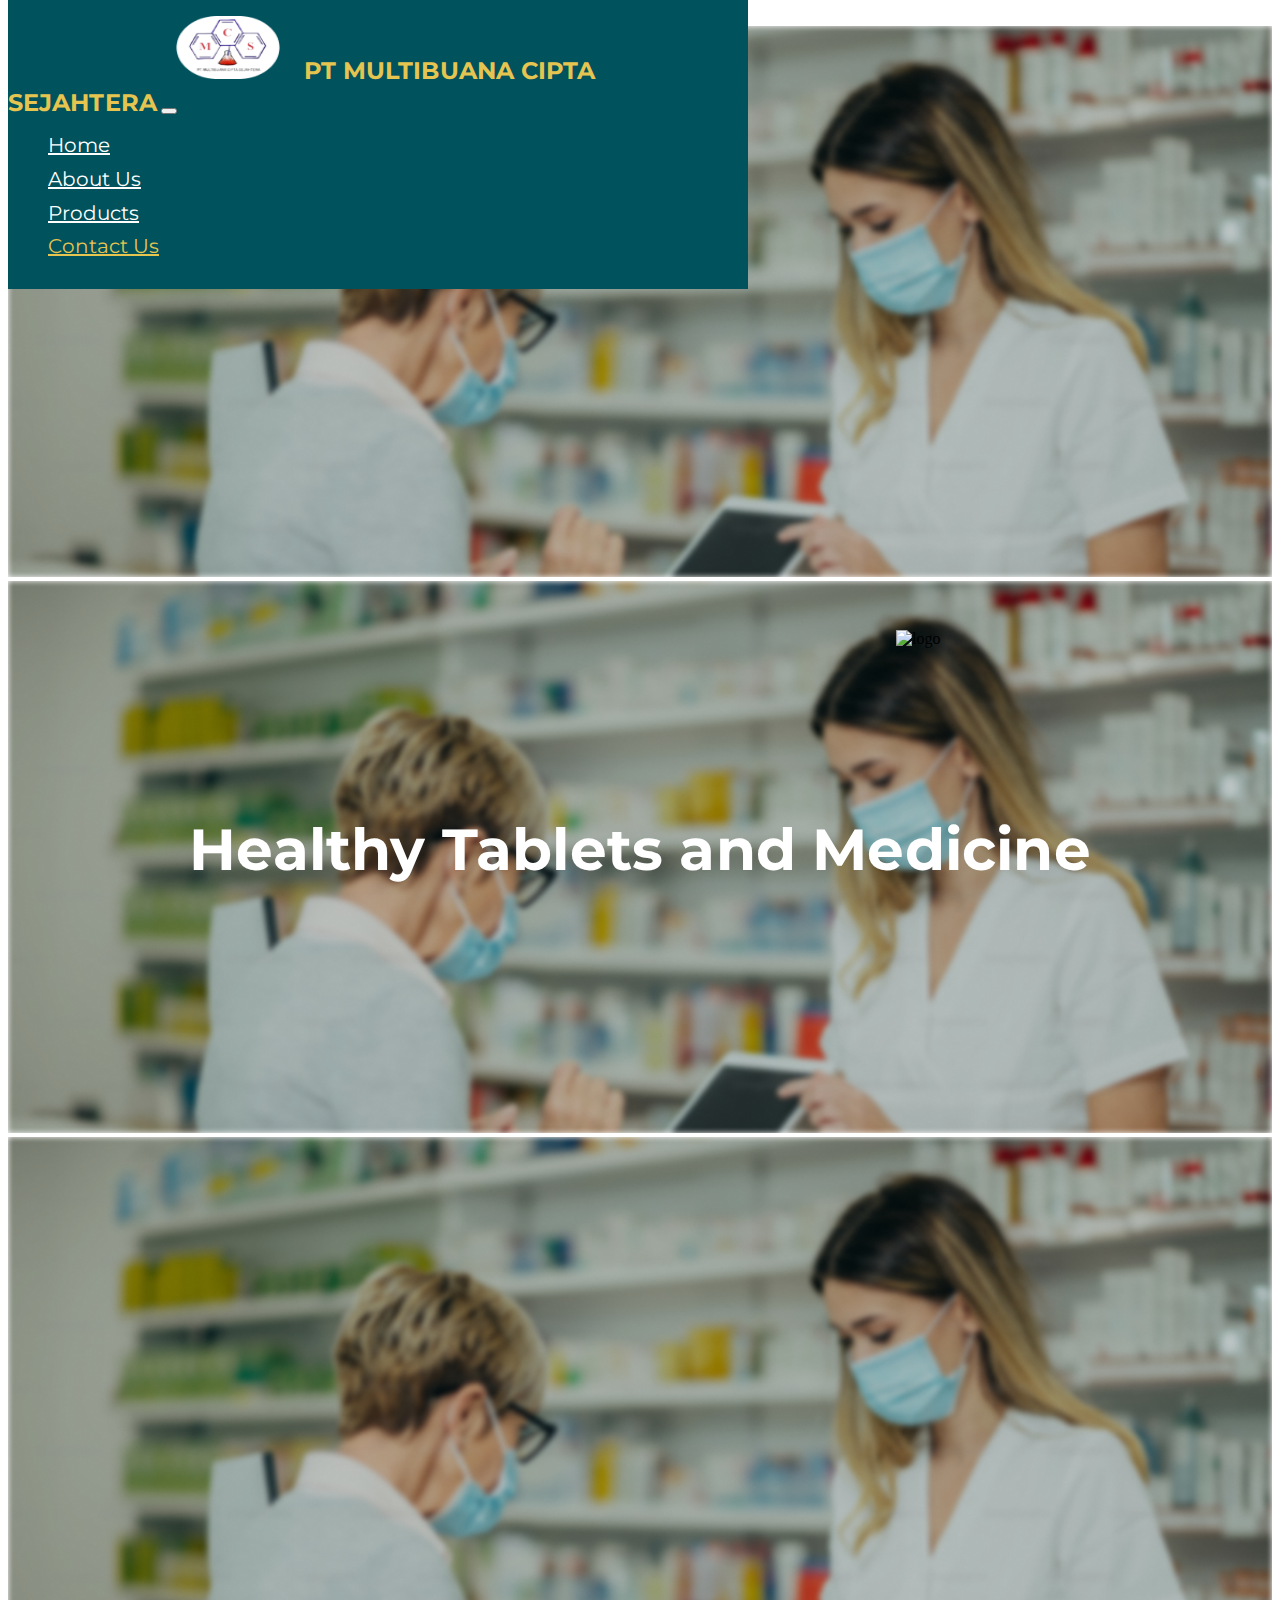
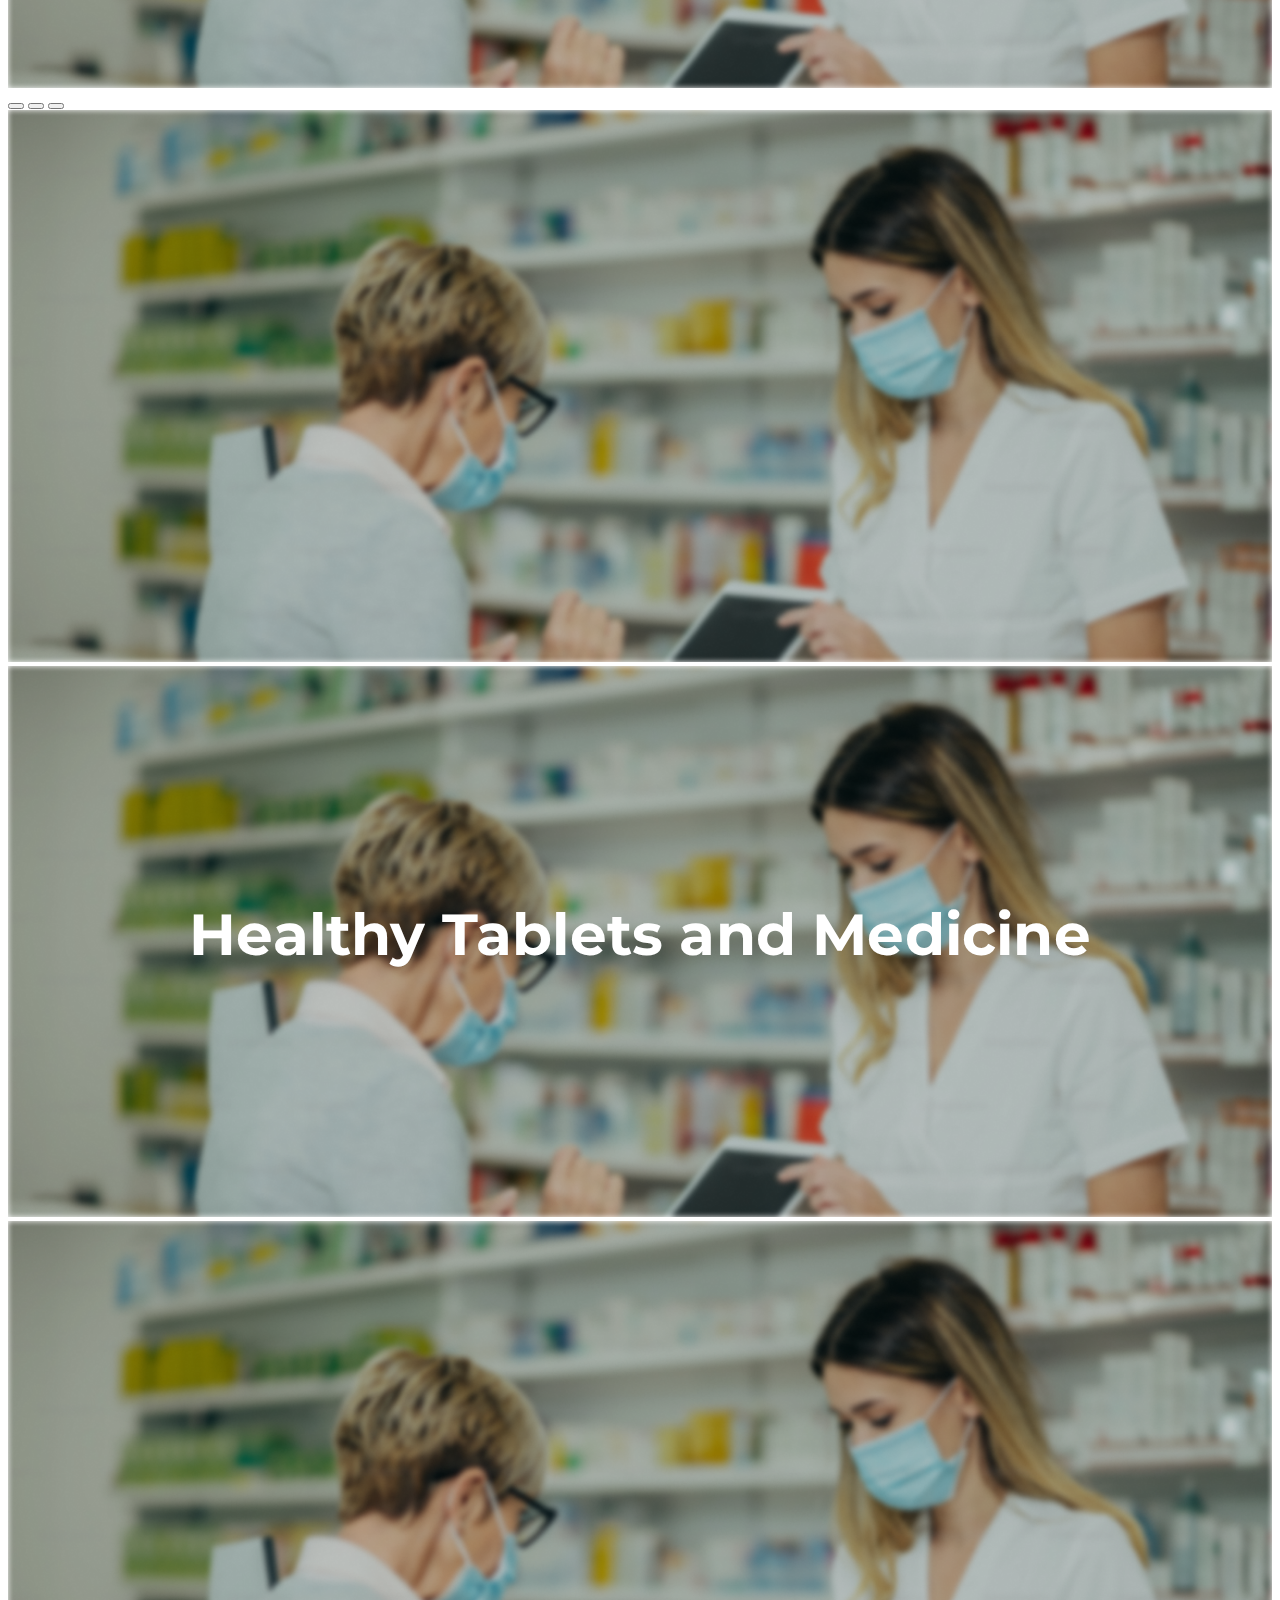
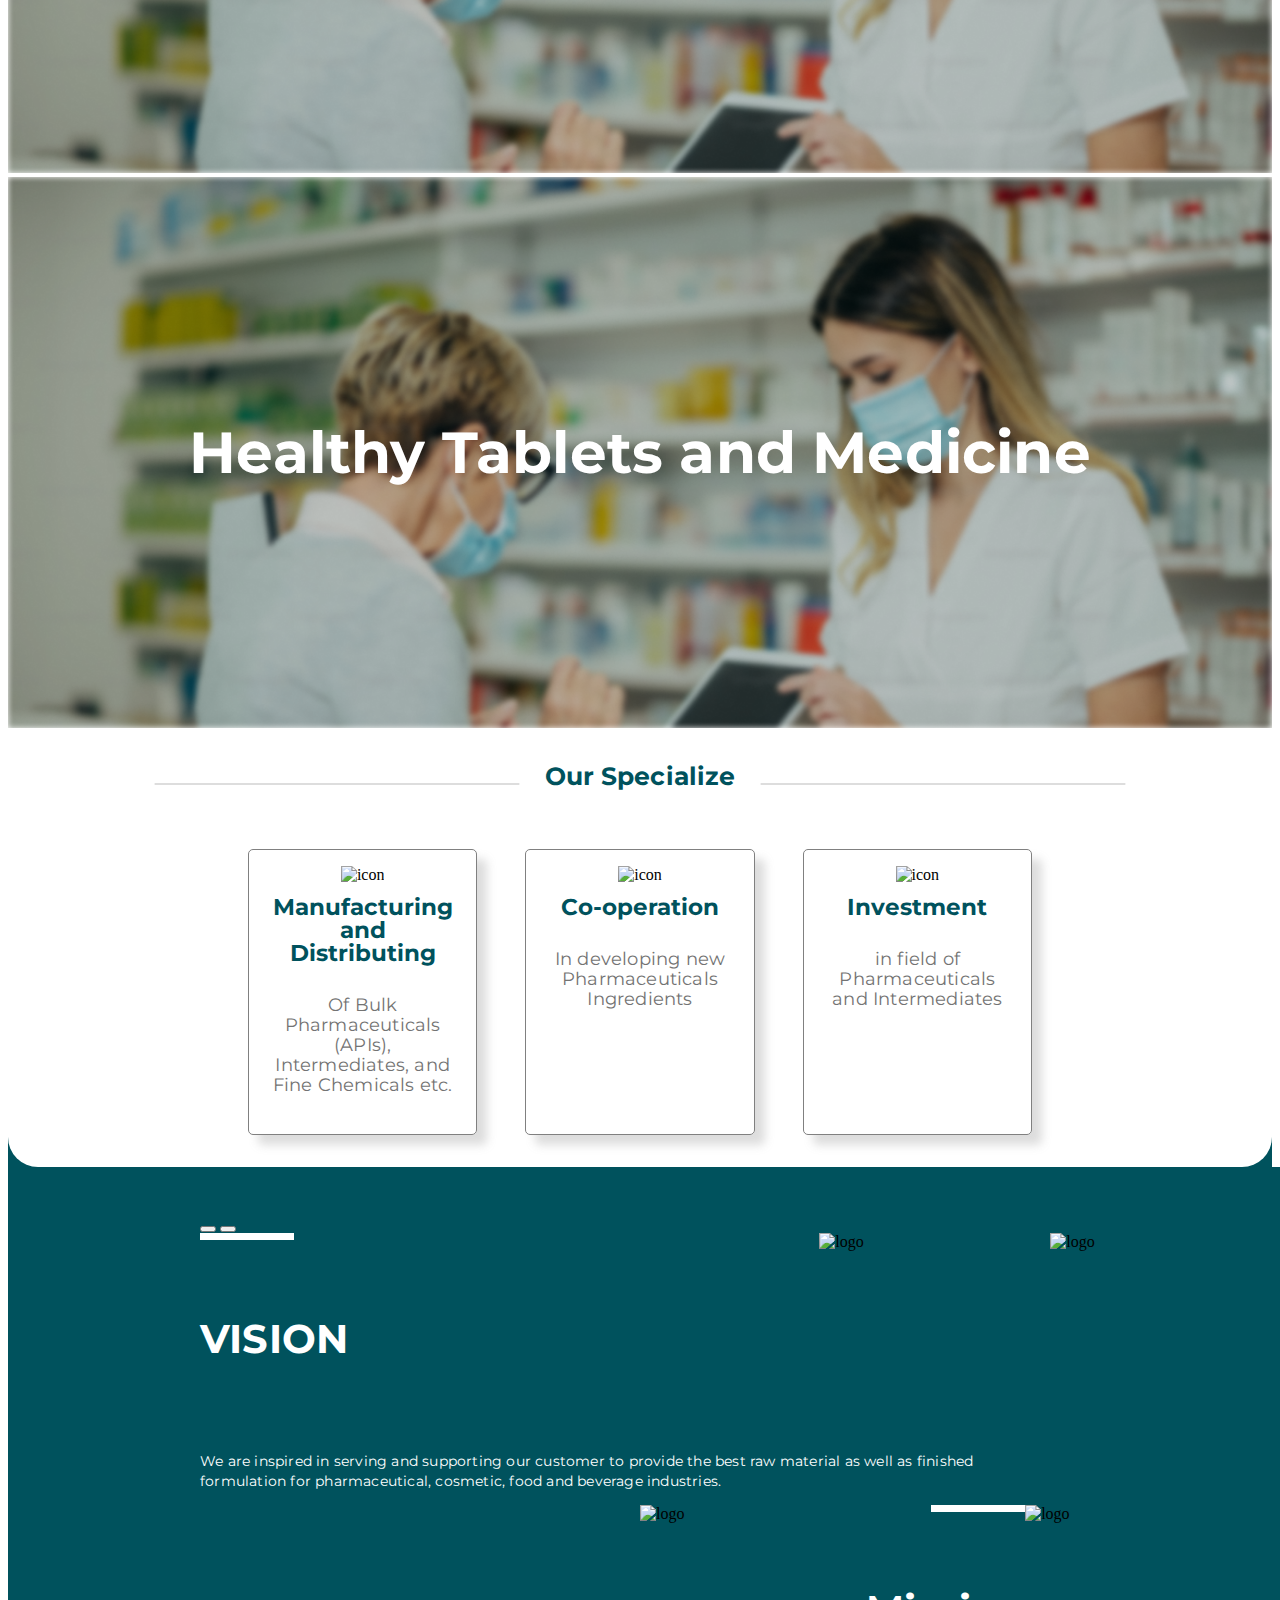
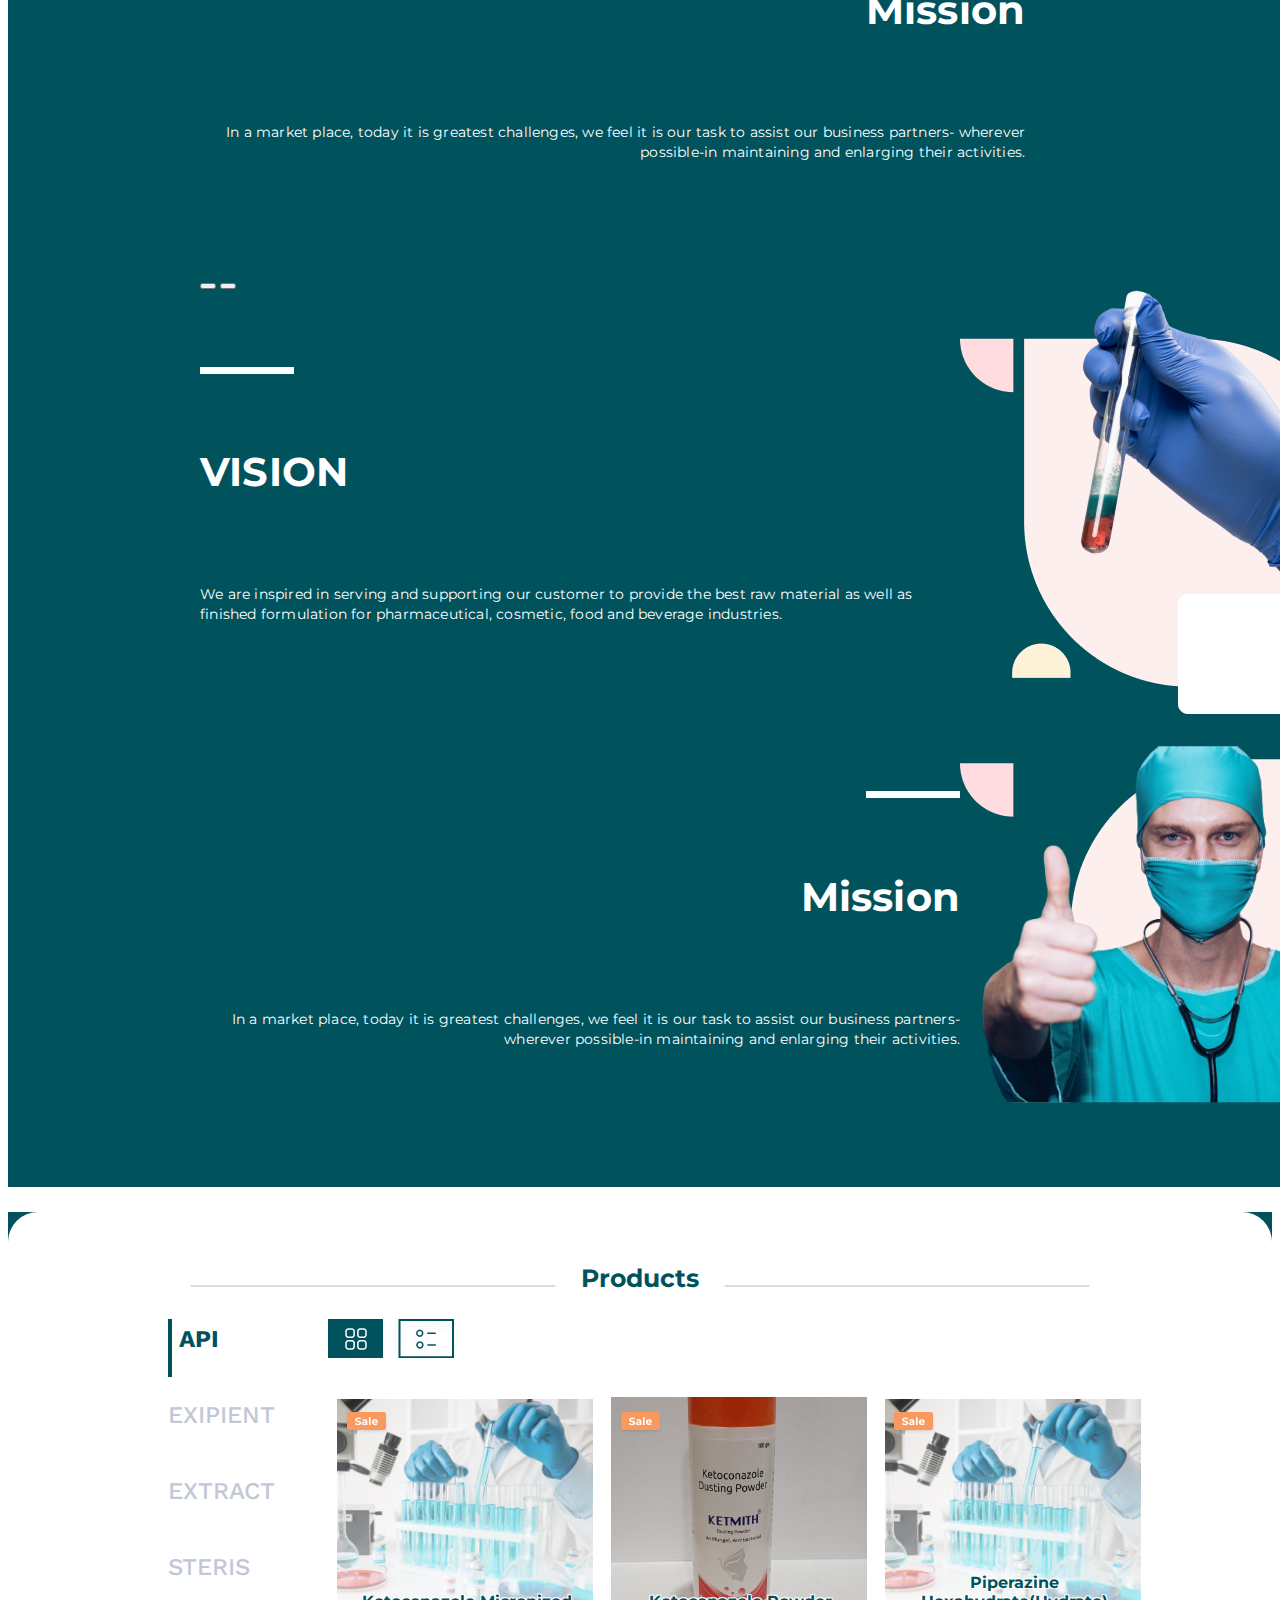
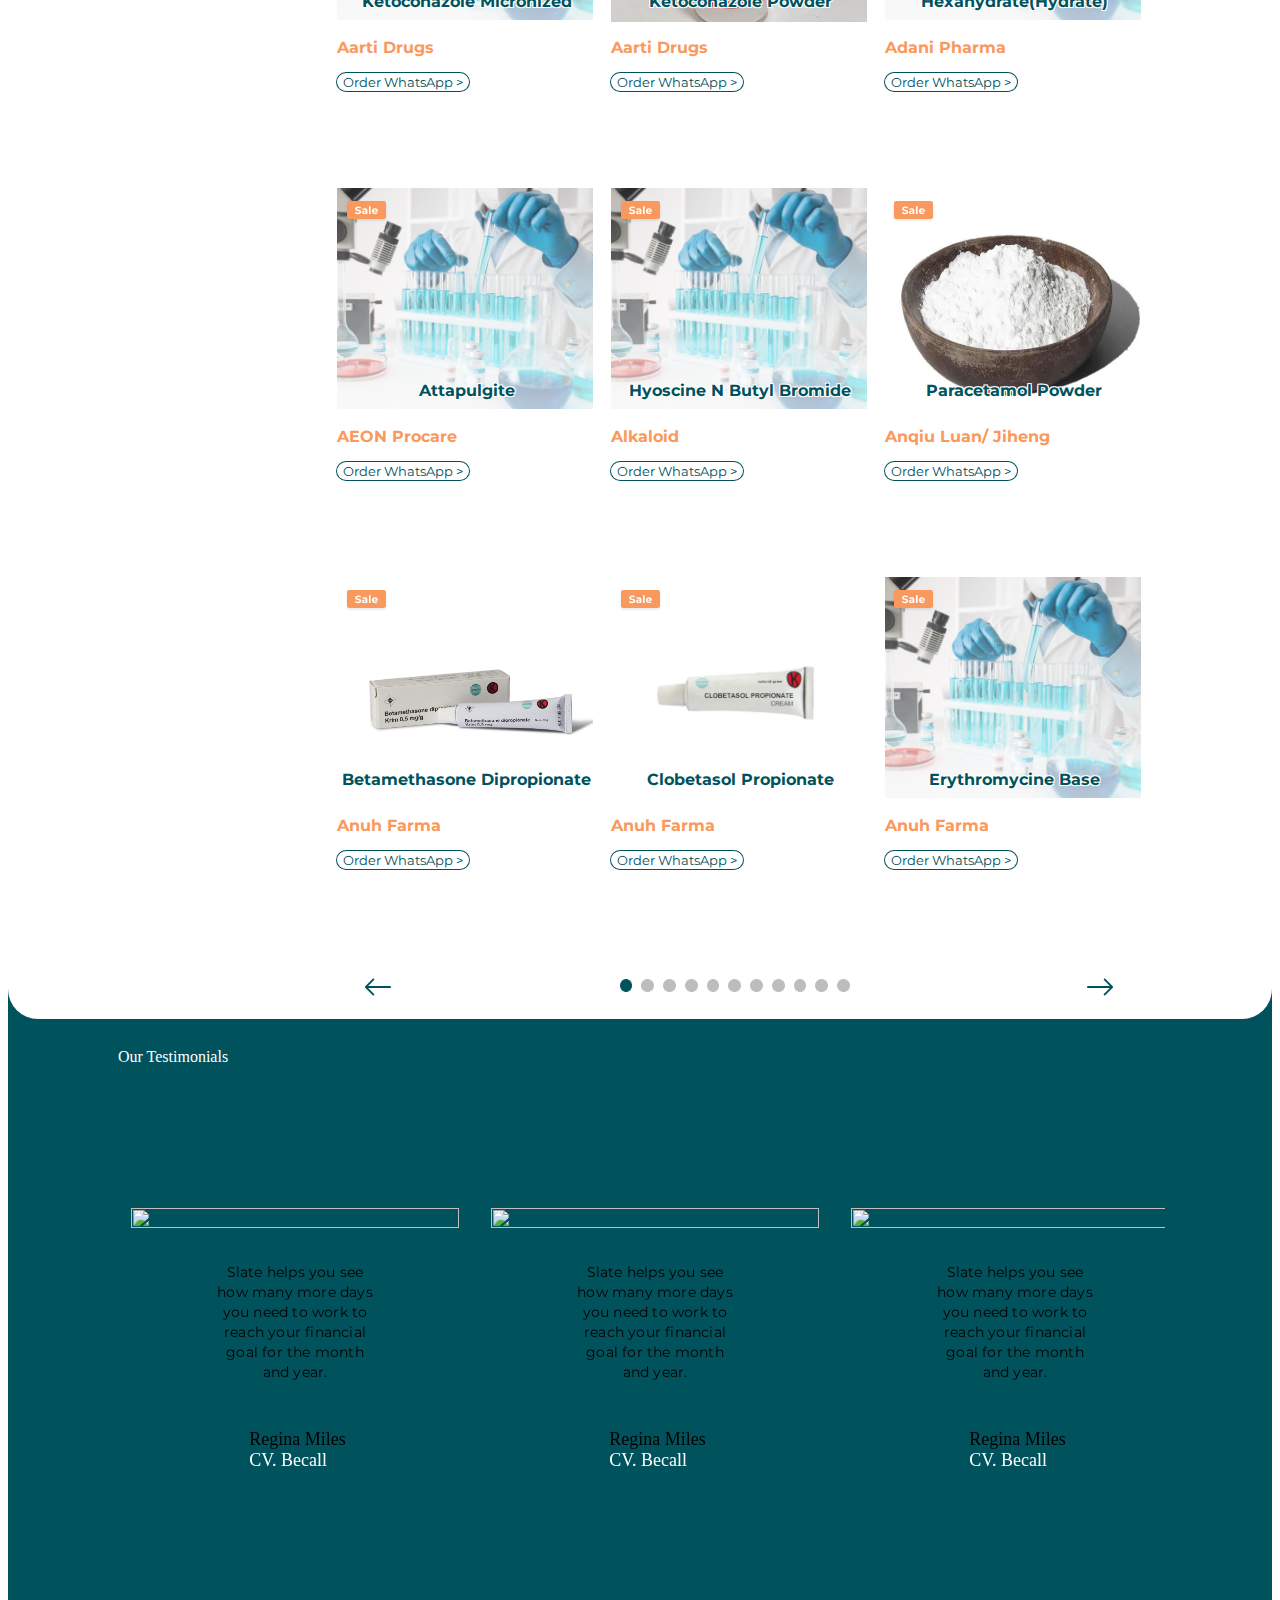
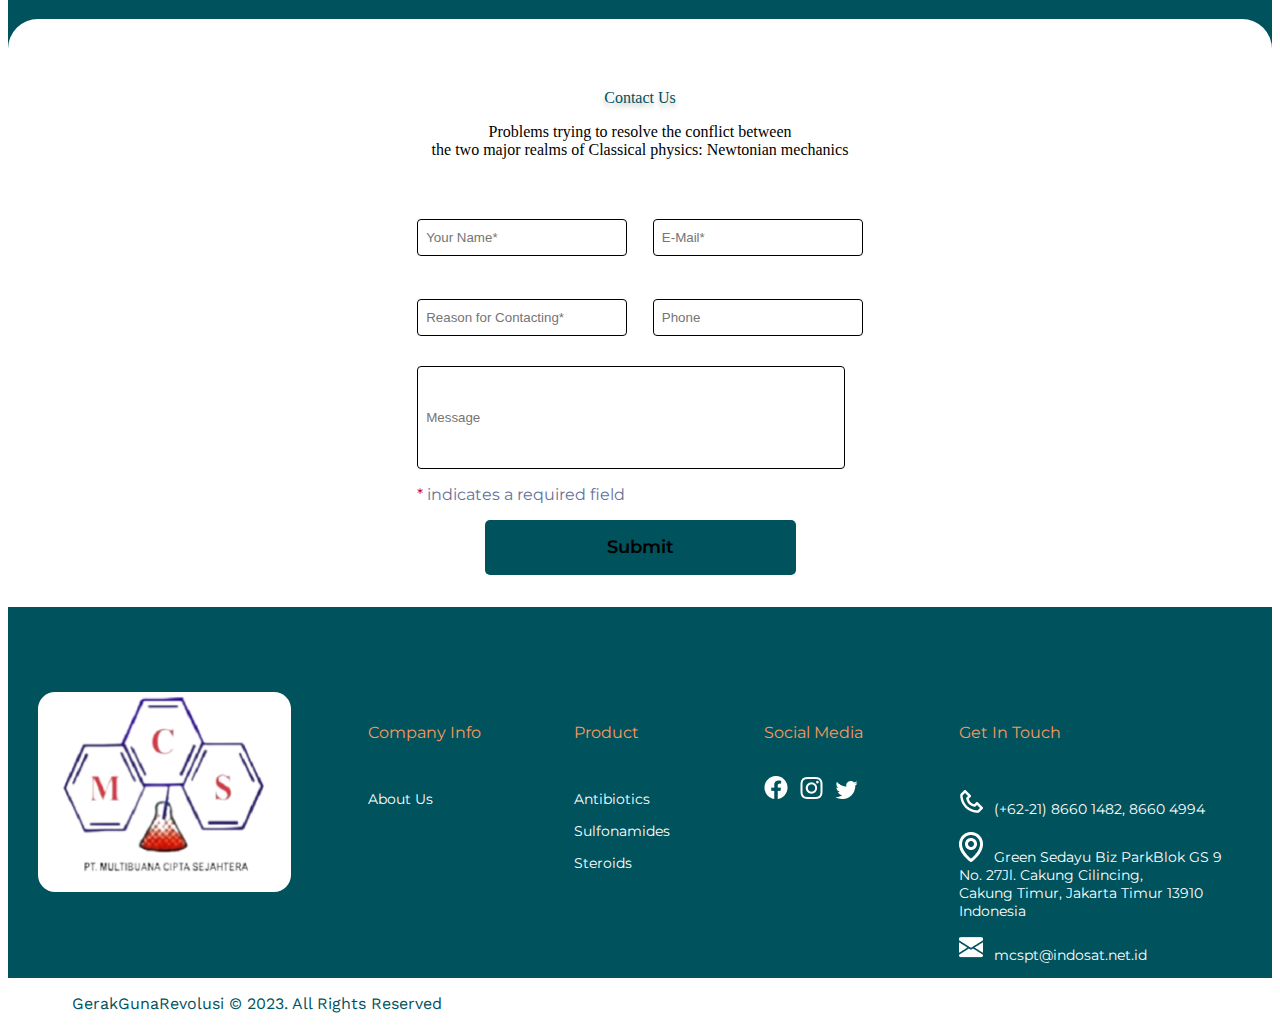
==== commit 85759f61: "benerin contact align" ====
--- a/index.html
+++ b/index.html
@@ -47,8 +47,8 @@
     <!-- end navbar -->
 
     <!-- header -->
-    <div id="home1" class="box" style="margin-top: 2em;">
-        <h1 class="headline-text">Healthy Tablets<br>and Medicine</h1>
+    <div id="home1" class="box">
+        <h1 class="headline-text">Healthy Tablets and Medicine</h1>
         <div id="carouselExampleIndicators" class="carousel slide" data-bs-ride="carousel">
             <div class="carousel-indicators" style="z-index: 1;">
                 <button type="button" data-bs-target="#carouselExampleIndicators" data-bs-slide-to="0" class="active"
@@ -73,7 +73,7 @@
     </div>
 
     <div id="home2" class="box">
-        <h1 class="headline-text object" data-value="3">Healthy Tablets<br>and Medicine</h1>
+        <h1 class="headline-text object" data-value="3">Healthy Tablets and Medicine</h1>
         <div id="carouselExampleIndicators" class="carousel slide" data-bs-ride="carousel">
             <div class="carousel-indicators" style="z-index: 1;">
                 <button type="button" data-bs-target="#carouselExampleIndicators" data-bs-slide-to="0" class="active"
@@ -98,7 +98,7 @@
     </div>
 
     <div id="home3" class="box">
-        <h1 class="headline-text object" data-value="3">Healthy Tablets<br>and Medicine</h1>
+        <h1 class="headline-text object" data-value="3">Healthy Tablets and Medicine</h1>
         <img src="img\Rectangle 1 (1).png" alt="image header">
     </div>
     <!-- end header -->
@@ -109,17 +109,17 @@
             <p class="text"><img src="img\Vector 2.png" alt="">Our Specialize<img src="img\Vector 2.png" alt=""></p>
             <div class="row">
                 <div class="col">
-                    <img src="img\icon.svg" alt="icon">
+                    <img src="img\icon.png" alt="icon">
                     <h4>Manufacturing and Distributing</h4>
                     <p>Of Bulk Pharmaceuticals (APIs), Intermediates, and Fine Chemicals etc.</p>
                 </div>
                 <div class="col">
-                    <img src="img\icon (1).svg" alt="icon">
+                    <img src="img\icon (1).png" alt="icon">
                     <h4>Co-operation</h4>
                     <p>In developing new Pharmaceuticals Ingredients</p>
                 </div>
                 <div class="col">
-                    <img src="img\icon.svg" alt="icon">
+                    <img src="img\icon.png" alt="icon">
                     <h4>Investment</h4>
                     <p>in field of Pharmaceuticals and Intermediates</p>
                 </div>
@@ -243,7 +243,8 @@
                     <div class="content-wrapper">
                         <div class="button-wrapper">
                             <img id="itemBtn" class="navigationBtn" src="img/rizki/Product/cardListUnselectedBtn.png">
-                            <img id="listBtn" class="navigationBtn" src="img/rizki/Product/cardProductUnselectedBtn.png">
+                            <img id="listBtn" class="navigationBtn"
+                                src="img/rizki/Product/cardProductUnselectedBtn.png">
                         </div>
 
                         <div class="content-fill">
@@ -253,7 +254,6 @@
                                         <div class="card-image" id="card1">
                                             <img id="sale" src="img/rizki/productCard/saleTag.png">
                                             <p class="title-image" id="product1">Acarbose</p>
-                                            <img id="drop" src="img/rizki/productCard/Vector.png">
                                         </div>
                                         <div class="card-desc">
                                             <div class="card-content">
@@ -261,10 +261,6 @@
                                                 <p class="description" id="category1">We focus on ergonomics and meeting
                                                     you where you work. It's only a
                                                     keystroke away.</p>
-                                                <div class="sales">
-                                                    <img class="sales_img" src="img/rizki/productCard/downloadBtn.png">
-                                                    <p class="text">15 Sales</p>
-                                                </div>
                                                 <button id="order1">Order WhatsApp > </button>
                                             </div>
                                         </div>
@@ -274,7 +270,6 @@
                                         <div class="card-image" id="card2">
                                             <img id="sale" src="img/rizki/productCard/saleTag.png">
                                             <p class="title-image" id="product2">Acarbose</p>
-                                            <img id="drop" src="img/rizki/productCard/Vector.png">
                                         </div>
                                         <div class="card-desc">
                                             <div class="card-content">
@@ -282,10 +277,6 @@
                                                 <p class="description" id="category2">We focus on ergonomics and meeting
                                                     you where you work. It's only a
                                                     keystroke away.</p>
-                                                <div class="sales">
-                                                    <img class="sales_img" src="img/rizki/productCard/downloadBtn.png">
-                                                    <p class="text">15 Sales</p>
-                                                </div>
                                                 <button id="order2">Order WhatsApp > </button>
                                             </div>
                                         </div>
@@ -295,7 +286,6 @@
                                         <div class="card-image" id="card3">
                                             <img id="sale" src="img/rizki/productCard/saleTag.png">
                                             <p class="title-image" id="product3">Acarbose</p>
-                                            <img id="drop" src="img/rizki/productCard/Vector.png">
                                         </div>
                                         <div class="card-desc">
                                             <div class="card-content">
@@ -303,10 +293,6 @@
                                                 <p class="description" id="category3">We focus on ergonomics and meeting
                                                     you where you work. It's only a
                                                     keystroke away.</p>
-                                                <div class="sales">
-                                                    <img class="sales_img" src="img/rizki/productCard/downloadBtn.png">
-                                                    <p class="text">15 Sales</p>
-                                                </div>
                                                 <button id="order3">Order WhatsApp > </button>
                                             </div>
                                         </div>
@@ -318,7 +304,6 @@
                                         <div class="card-image" id="card4">
                                             <img id="sale" src="img/rizki/productCard/saleTag.png">
                                             <p class="title-image" id="product4">Acarbose</p>
-                                            <img id="drop" src="img/rizki/productCard/Vector.png">
                                         </div>
                                         <div class="card-desc">
                                             <div class="card-content">
@@ -326,10 +311,6 @@
                                                 <p class="description" id="category4">We focus on ergonomics and meeting
                                                     you where you work. It's only a
                                                     keystroke away.</p>
-                                                <div class="sales">
-                                                    <img class="sales_img" src="img/rizki/productCard/downloadBtn.png">
-                                                    <p class="text">15 Sales</p>
-                                                </div>
                                                 <button id="order4">Order WhatsApp > </button>
                                             </div>
                                         </div>
@@ -339,7 +320,6 @@
                                         <div class="card-image" id="card5">
                                             <img id="sale" src="img/rizki/productCard/saleTag.png">
                                             <p class="title-image" id="product5">Acarbose</p>
-                                            <img id="drop" src="img/rizki/productCard/Vector.png">
                                         </div>
                                         <div class="card-desc">
                                             <div class="card-content">
@@ -347,10 +327,6 @@
                                                 <p class="description" id="category5">We focus on ergonomics and meeting
                                                     you where you work. It's only a
                                                     keystroke away.</p>
-                                                <div class="sales">
-                                                    <img class="sales_img" src="img/rizki/productCard/downloadBtn.png">
-                                                    <p class="text">15 Sales</p>
-                                                </div>
                                                 <button id="order5">Order WhatsApp > </button>
                                             </div>
                                         </div>
@@ -360,7 +336,6 @@
                                         <div class="card-image" id="card6">
                                             <img id="sale" src="img/rizki/productCard/saleTag.png">
                                             <p class="title-image" id="product6">Acarbose</p>
-                                            <img id="drop" src="img/rizki/productCard/Vector.png">
                                         </div>
                                         <div class="card-desc">
                                             <div class="card-content">
@@ -368,10 +343,6 @@
                                                 <p class="description" id="category6">We focus on ergonomics and meeting
                                                     you where you work. It's only a
                                                     keystroke away.</p>
-                                                <div class="sales">
-                                                    <img class="sales_img" src="img/rizki/productCard/downloadBtn.png">
-                                                    <p class="text">15 Sales</p>
-                                                </div>
                                                 <button id="order6">Order WhatsApp > </button>
                                             </div>
                                         </div>
@@ -380,10 +351,9 @@
 
                                 <div class="row-products">
                                     <section class="product-card">
-                                        <div class="card-image"  id="card7">
+                                        <div class="card-image" id="card7">
                                             <img id="sale" src="img/rizki/productCard/saleTag.png">
                                             <p class="title-image" id="product7">Acarbose</p>
-                                            <img id="drop" src="img/rizki/productCard/Vector.png">
                                         </div>
                                         <div class="card-desc">
                                             <div class="card-content">
@@ -391,10 +361,6 @@
                                                 <p class="description" id="category7">We focus on ergonomics and meeting
                                                     you where you work. It's only a
                                                     keystroke away.</p>
-                                                <div class="sales">
-                                                    <img class="sales_img" src="img/rizki/productCard/downloadBtn.png">
-                                                    <p class="text">15 Sales</p>
-                                                </div>
                                                 <button id="order7">Order WhatsApp > </button>
                                             </div>
                                         </div>
@@ -404,7 +370,6 @@
                                         <div class="card-image" id="card8">
                                             <img id="sale" src="img/rizki/productCard/saleTag.png">
                                             <p class="title-image" id="product8">Acarbose</p>
-                                            <img id="drop" src="img/rizki/productCard/Vector.png">
                                         </div>
                                         <div class="card-desc">
                                             <div class="card-content">
@@ -412,10 +377,6 @@
                                                 <p class="description" id="category8">We focus on ergonomics and meeting
                                                     you where you work. It's only a
                                                     keystroke away.</p>
-                                                <div class="sales">
-                                                    <img class="sales_img" src="img/rizki/productCard/downloadBtn.png">
-                                                    <p class="text">15 Sales</p>
-                                                </div>
                                                 <button id="order8">Order WhatsApp > </button>
                                             </div>
                                         </div>
@@ -425,7 +386,6 @@
                                         <div class="card-image" id="card9">
                                             <img id="sale" src="img/rizki/productCard/saleTag.png">
                                             <p class="title-image" id="product9">Acarbose</p>
-                                            <img id="drop" src="img/rizki/productCard/Vector.png">
                                         </div>
                                         <div class="card-desc">
                                             <div class="card-content">
@@ -433,10 +393,6 @@
                                                 <p class="description" id="category9">We focus on ergonomics and meeting
                                                     you where you work. It's only a
                                                     keystroke away.</p>
-                                                <div class="sales">
-                                                    <img class="sales_img" src="img/rizki/productCard/downloadBtn.png">
-                                                    <p class="text">15 Sales</p>
-                                                </div>
                                                 <button id="order9">Order WhatsApp > </button>
                                             </div>
                                         </div>
@@ -532,8 +488,8 @@
 
         </section>
     </div>
-    
-    
+
+
     <!-- testi -->
     <div id="testi" class="box">
         <div class="div">
@@ -669,62 +625,63 @@
     <!-- Contact Us : -->
     <div id="boxcontact">
         <div id="contactus" class="frame">
-        <div class="div">
-            <div class="container">
-                <div class="row">
-                    <div class="main-content">
-                        <div class="section-title-sec">Contact Us</div>
-                        <p class="paragraph-sec">
-                            Problems trying to resolve the conflict between <br />the two major realms of Classical
-                            physics:
-                            Newtonian mechanics
-                        </p>
-                    </div>
-                </div>
-                <form class="contactForm" action="your_form_action_url" method="post">
-                    <div class="input-wrapper">
-                        <div class="small-input-button">
-                            <div class="input-row">
-                                <input type="text" class="required-yes" id="yourName" placeholder="Your Name*">
-                                <!-- <p class="p"><span class="span">*</span></p> -->
-                                <input type="text" class="email-wrapper" id="e-mail" placeholder="E-Mail*">
-                                
-                                <!-- <p class="p"><span class="span">*</span></p> -->
-
+            <div class="div">
+                <div class="container">
+                    <div class="row">
+                        <div class="main-content">
+                            <div class="section-title-sec">Contact Us</div>
+                            <p class="paragraph-sec">
+                                Problems trying to resolve the conflict between <br />the two major realms of Classical
+                                physics:
+                                Newtonian mechanics
+                            </p>
+                        </div>
+                    </div>
+                    <form class="contactForm" action="your_form_action_url" method="post">
+                        <div class="input-wrapper">
+                            <div class="small-input-button">
+                                <div class="input-row">
+                                    <input type="text" class="required-yes" id="yourName" placeholder="Your Name*">
+                                    <!-- <p class="p"><span class="span">*</span></p> -->
+                                    <input type="text" class="email-wrapper" id="e-mail" placeholder="E-Mail*">
+
+                                    <!-- <p class="p"><span class="span">*</span></p> -->
+
+                                </div>
+                                <div class="input-row">
+                                    <input type="text" class="required-yes-2" id="E-mail"
+                                        placeholder="Reason for Contacting*">
+                                    <!-- <p class="p"><span class="span">*</span></p> -->
+                                    <!-- <p class="p"><span class="text-wrapper">Email</span> <span class="span">*</span></p> -->
+                                    </input>
+                                    <input type="number" class="required-no-dropdown" id="phoneNo" placeholder="Phone">
+                                    <!-- <div class="text-wrapper-2">Phone</div> -->
+                                    </input>
+                                </div>
+                                <div class="input-row">
+                                    <div class="overlap-group">
+                                        <input type="text" class="div-wrapper" placeholder="Message">
+                                        </input>
+                                        <p class="indicates-a-required">
+                                            <span class="text-wrapper-3">*</span>
+                                            <span class="text-wrapper-5">indicates a required field</span>
+                                        </p>
+                                    </div>
+                                </div>
                             </div>
-                            <div class="input-row">
-                                <input type="text" class="required-yes-2" id="E-mail" placeholder="Reason for Contacting*">
-                                <!-- <p class="p"><span class="span">*</span></p> -->
-                                <!-- <p class="p"><span class="text-wrapper">Email</span> <span class="span">*</span></p> -->
-                                </input>
-                                <input type="number" class="required-no-dropdown" id="phoneNo" placeholder="Phone">
-                                <!-- <div class="text-wrapper-2">Phone</div> -->
-                                </input>
-                            </div>
-                        </div>
-                        <div class="input-row">
-                            <div class="overlap-group">
-                                <input type="text" class="div-wrapper" placeholder="Message">
-                                </input>
-                                <p class="indicates-a-required">
-                                    <span class="text-wrapper-3">*</span>
-                                    <span class="text-wrapper-5">indicates a required field</span>
-                                </p>
-                            </div>
-                        </div>
-                    </div>
-                    <div class="color-primary-status">
-                        <button class="text-wrapper-6">Submit</button>
-                    </div>
-                </form>
-
-            </div>
-            <img class="vector" src="img/vector-2.svg" />
-            <img class="img" src="img/vector-2.svg" />
-        </div>
-    </div>
-    </div>
-    
+                        </div>
+                        <div class="color-primary-status">
+                            <button class="text-wrapper-6">Submit</button>
+                        </div>
+                    </form>
+
+                </div>
+                <img class="vector" src="img/vector-2.svg" />
+                <img class="img" src="img/vector-2.svg" />
+            </div>
+        </div>
+    </div>
+
 
     <!-- <div class="contact-us">
         <p id="contactUs"> Contact Us</p>
@@ -769,41 +726,32 @@
                         <br>
                         <div class="SocialMedia">
 
-                            <img src="img\rizki\Footer\ant-design_facebook-filled.png" alt="" style="margin-right: 0.5em;">
-                            <img src="img\rizki\Footer\ant-design_instagram-outlined.png" alt="" style="margin-right: 0.5em;">
-                            <img src="img\rizki\Footer\ant-design_twitter-outlined.png" alt="" style="margin-right: 0.5em;">
-                        
-                    </div>
+                            <img src="img\rizki\Footer\ant-design_facebook-filled.png" alt=""
+                                style="margin-right: 0.5em;">
+                            <img src="img\rizki\Footer\ant-design_instagram-outlined.png" alt=""
+                                style="margin-right: 0.5em;">
+                            <img src="img\rizki\Footer\ant-design_twitter-outlined.png" alt=""
+                                style="margin-right: 0.5em;">
+
+                        </div>
                     </div>
                     <div class="flex-container">
                         <p class="one">Get In Touch</p>
                         <br>
                         <div class="getInTouch">
                             <p>
-                                <img 
-                                    src="img\rizki\Footer\bx_bx-phone.png" 
-                                    alt="" 
-                                    style="margin-right: 0.5em;"
-                                >
+                                <img src="img\rizki\Footer\bx_bx-phone.png" alt="" style="margin-right: 0.5em;">
                                 (+62-21) 8660 1482, 8660 4994
                             </p>
                             <p>
-                                <img 
-                                    src="img\rizki\Footer\bx_bx-map.png"
-                                    alt=""
-                                    style="margin-right: 0.5em;"
-                                >
+                                <img src="img\rizki\Footer\bx_bx-map.png" alt="" style="margin-right: 0.5em;">
                                 Green Sedayu Biz ParkBlok GS 9 <br>
                                 No. 27Jl. Cakung Cilincing, <br>
                                 Cakung Timur, Jakarta Timur 13910 <br>
                                 Indonesia
                             </p>
                             <p>
-                                <img 
-                                    src="img\rizki\Footer\carbon_send-alt.png" 
-                                    alt=""
-                                    style="margin-right: 0.5em;"
-                                >
+                                <img src="img\rizki\Footer\carbon_send-alt.png" alt="" style="margin-right: 0.5em;">
                                 mcspt@indosat.net.id
                             </p>
                         </div>
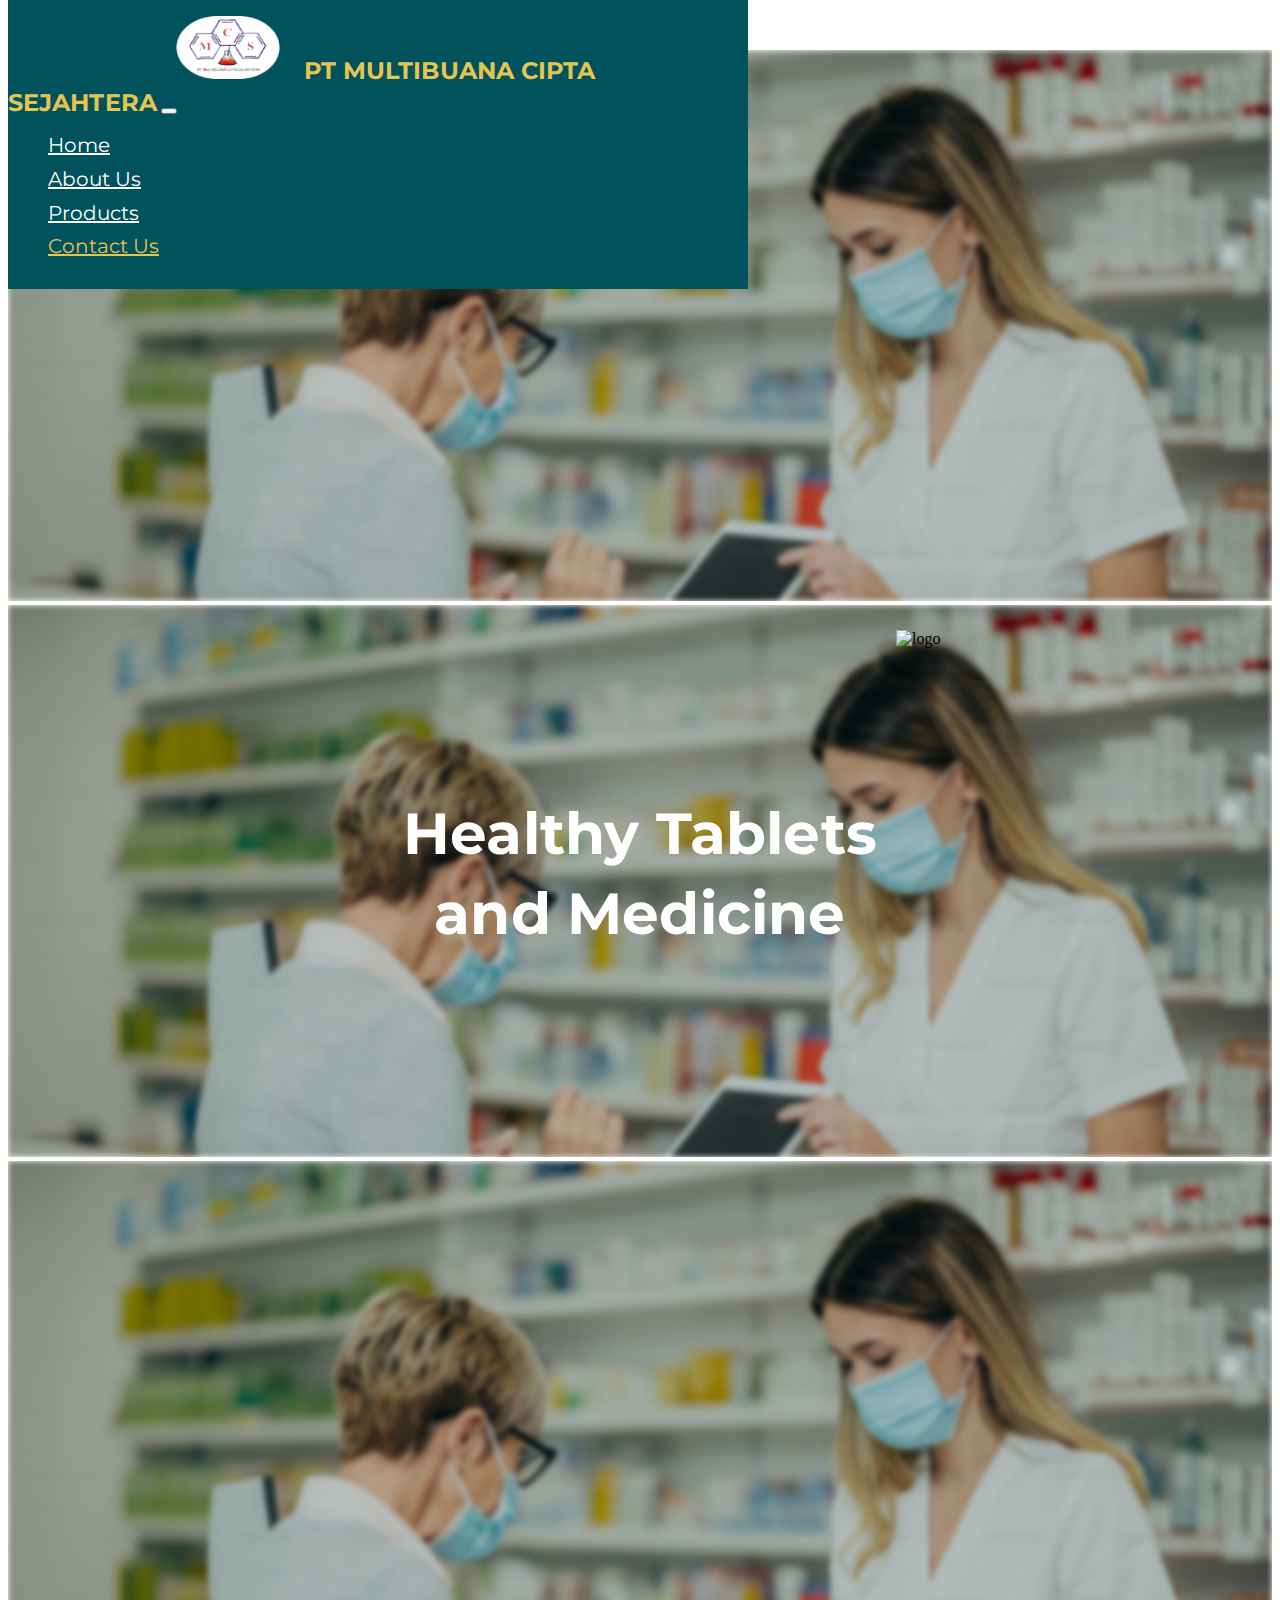
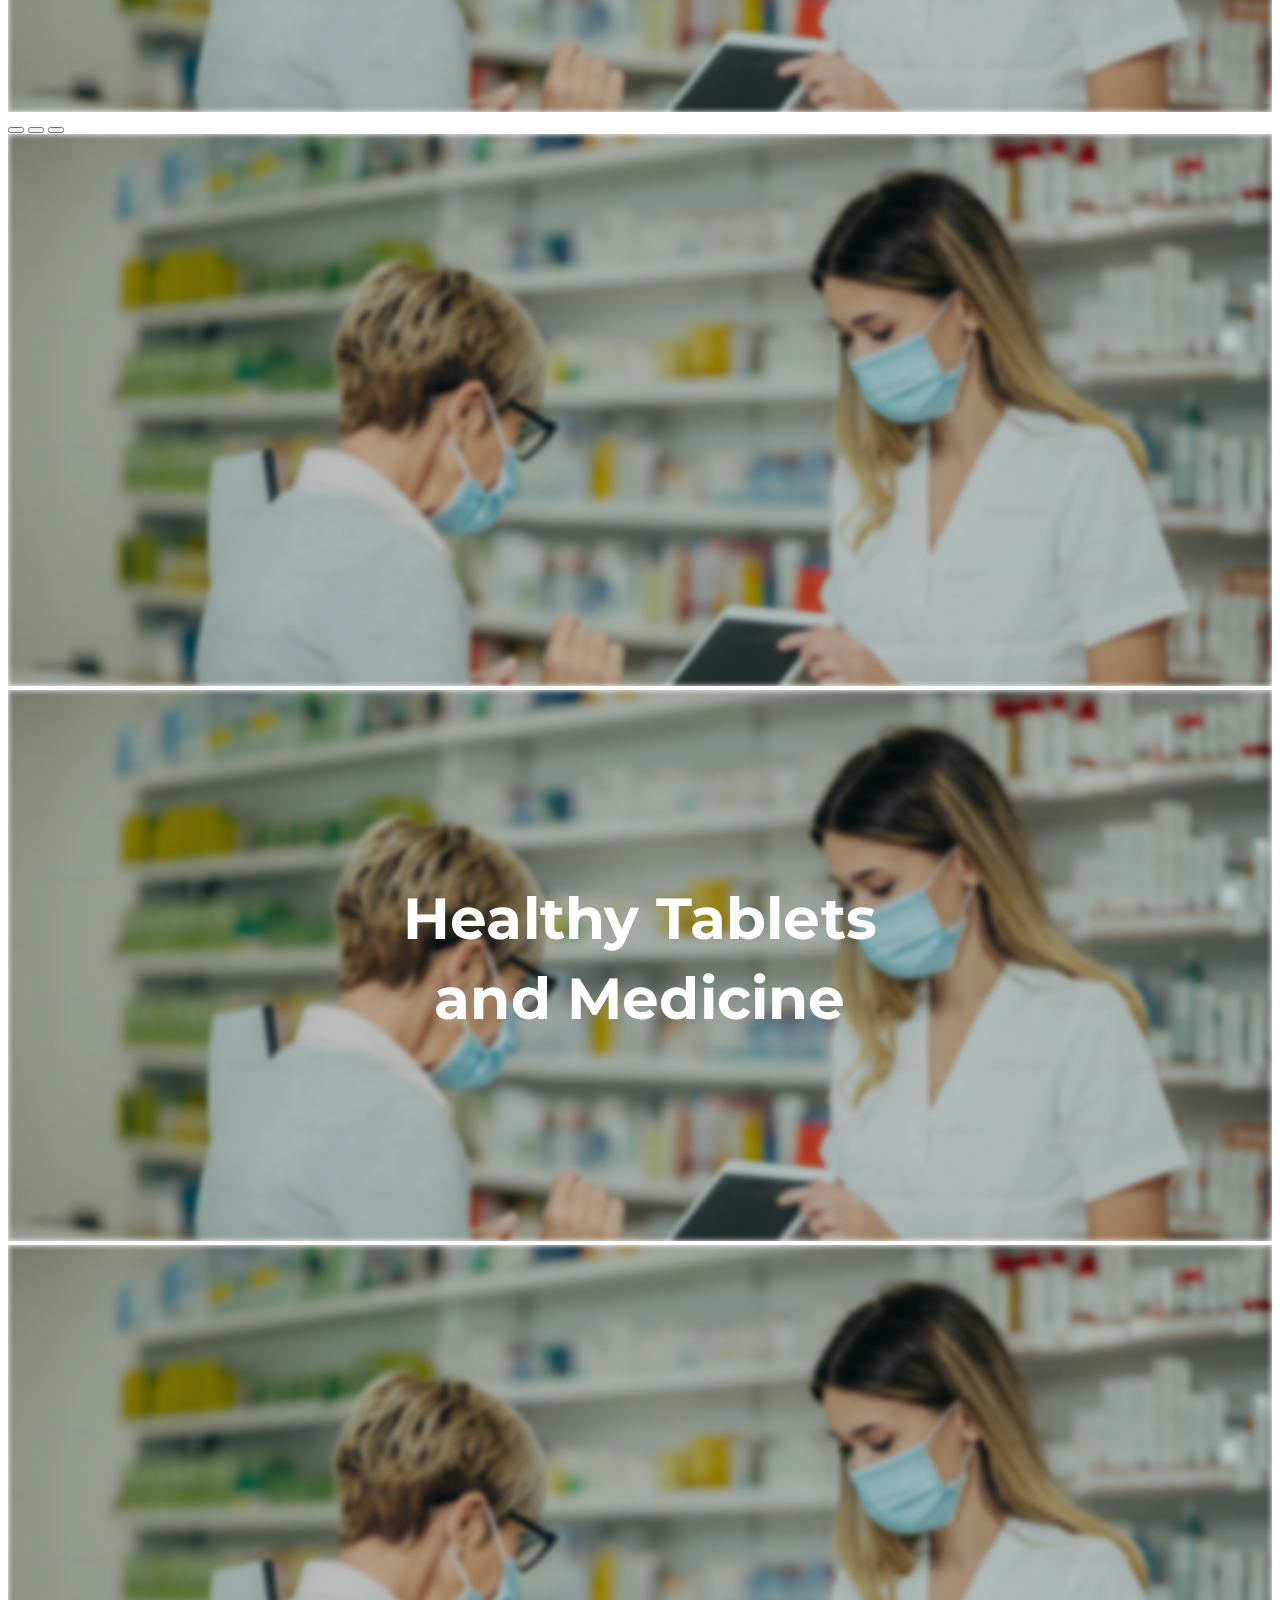
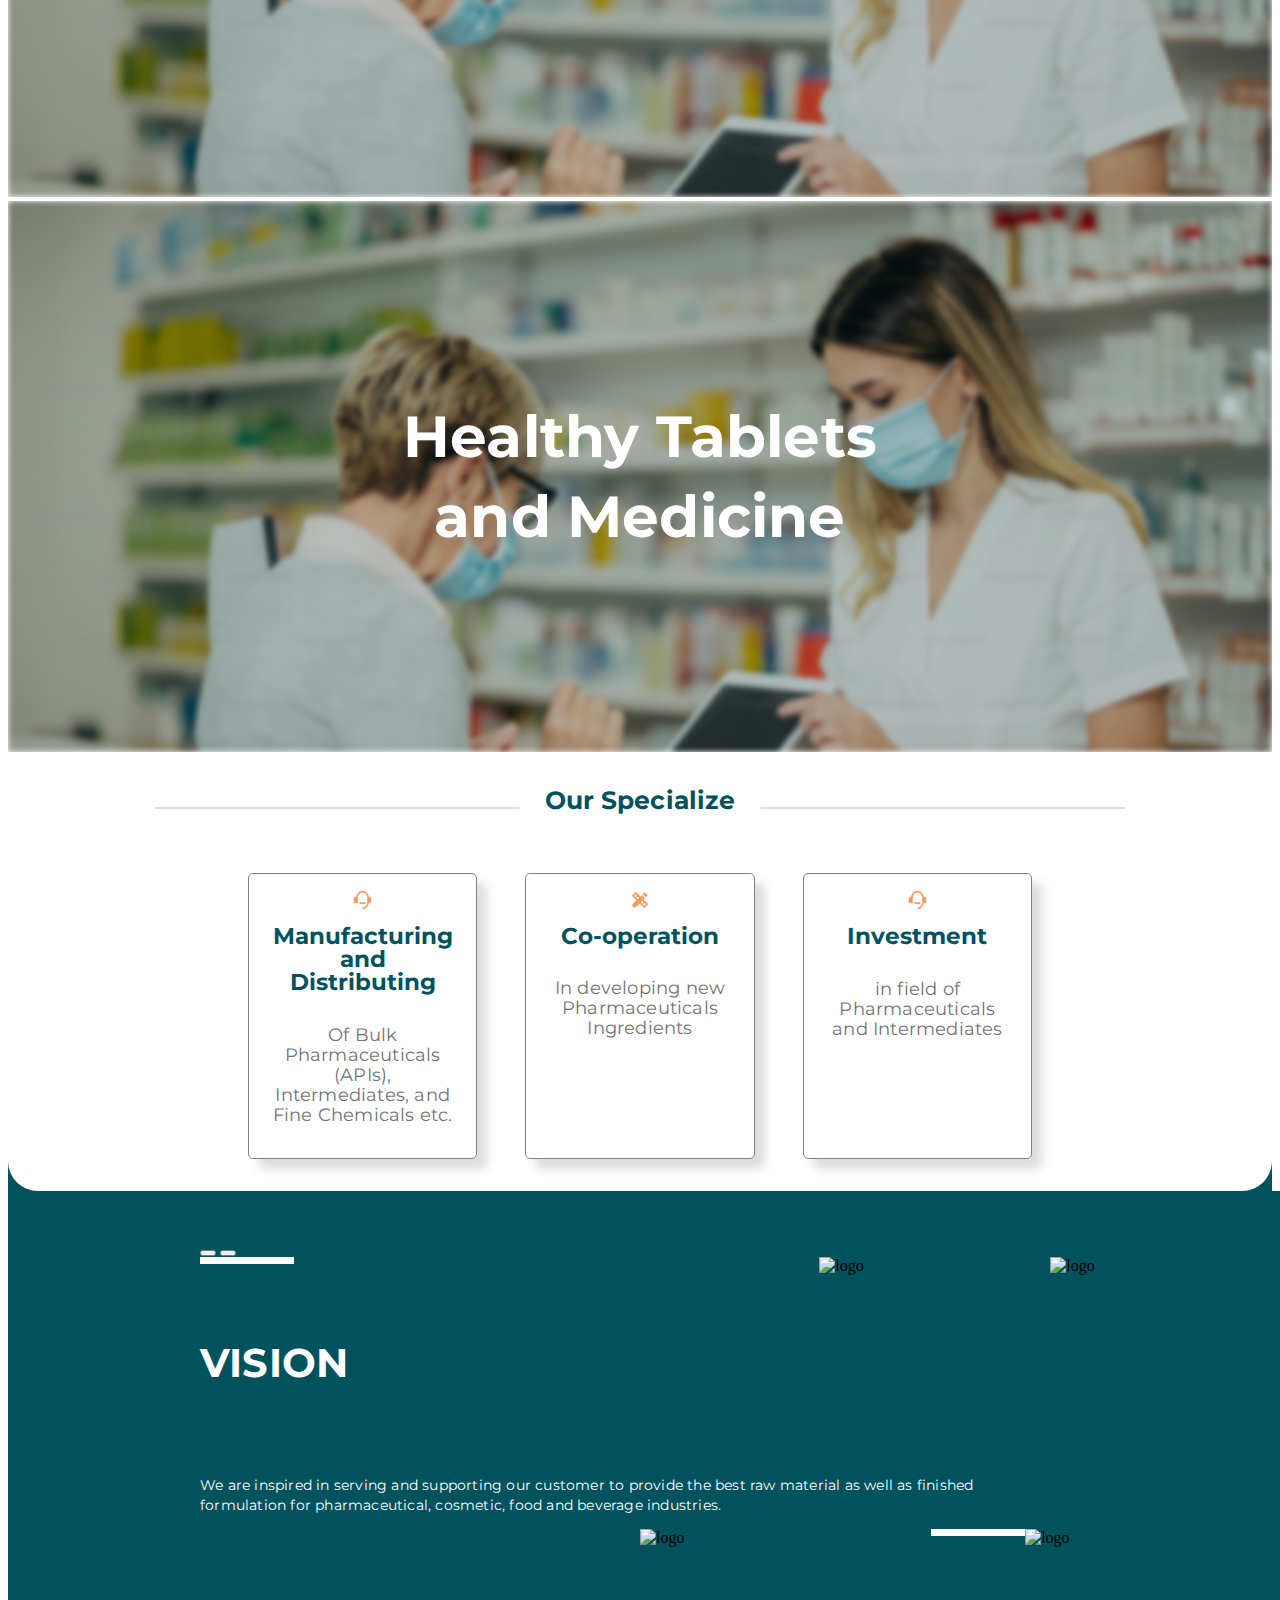
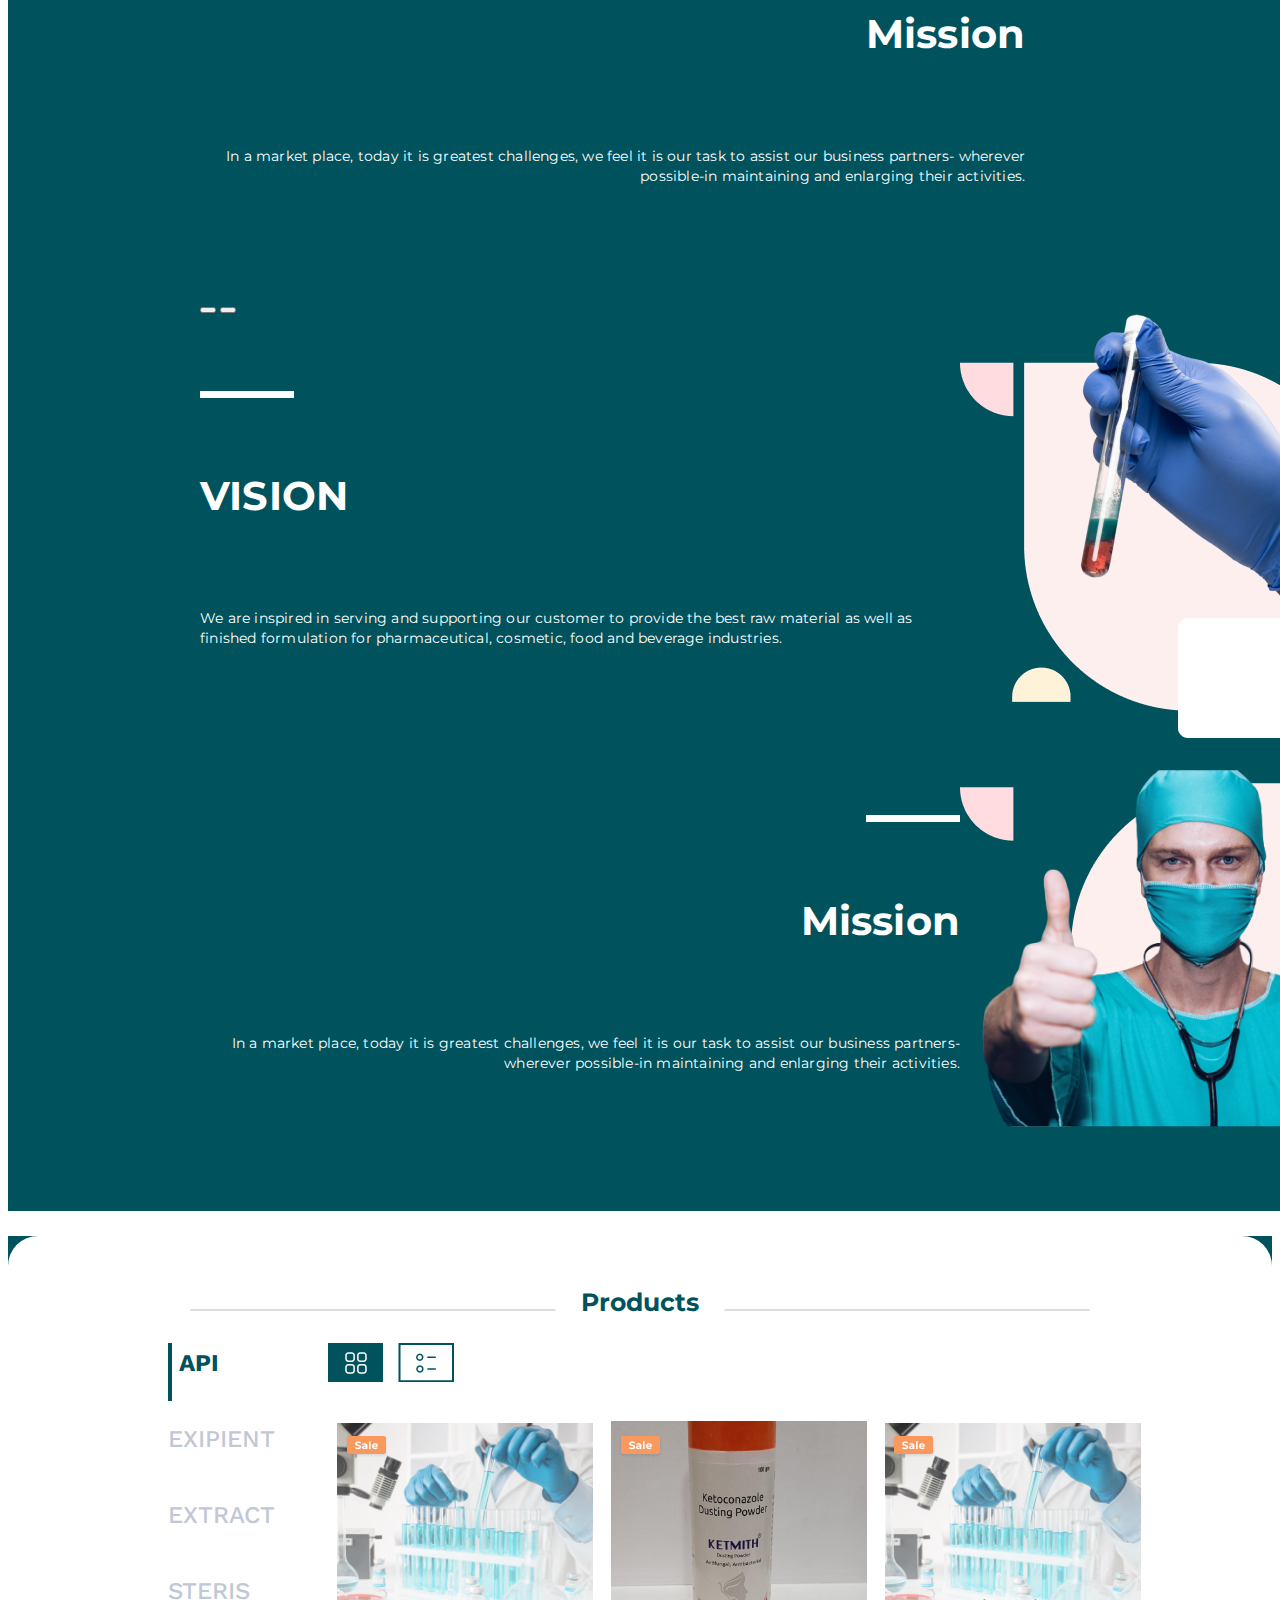
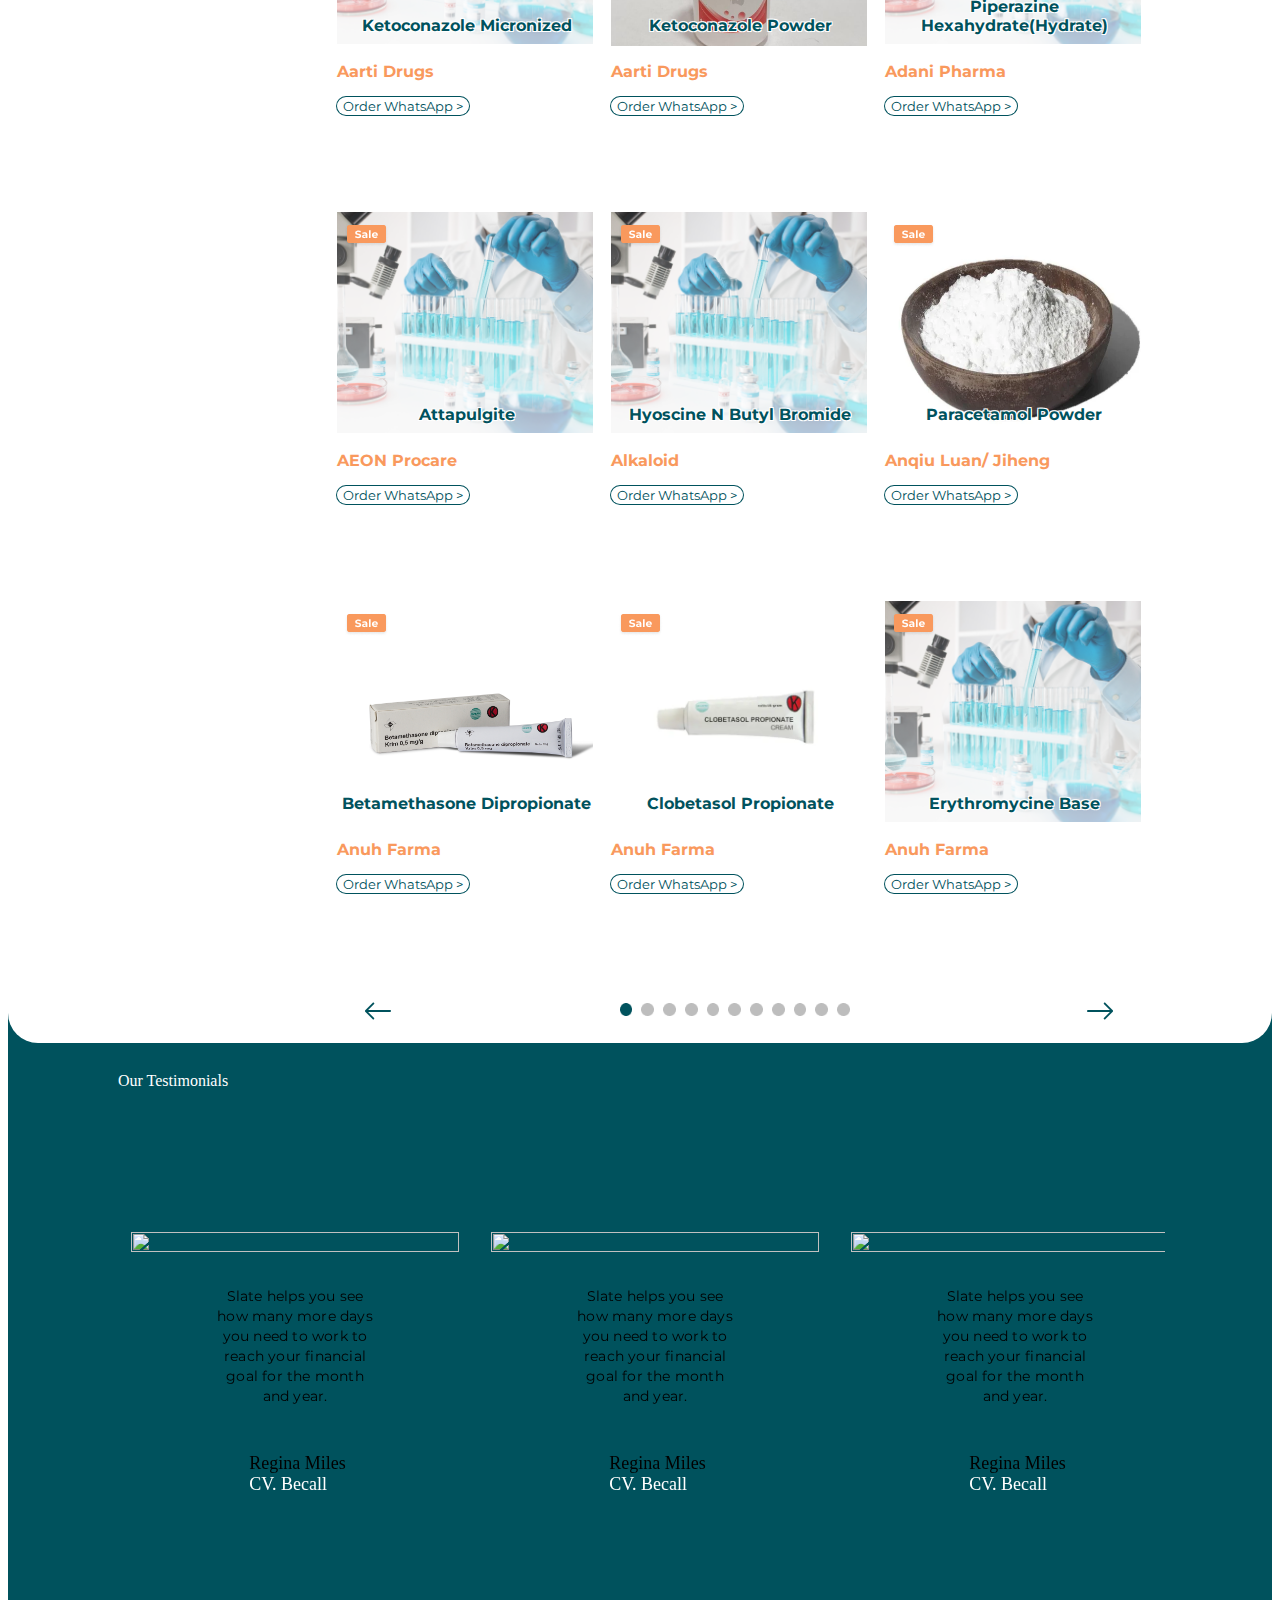
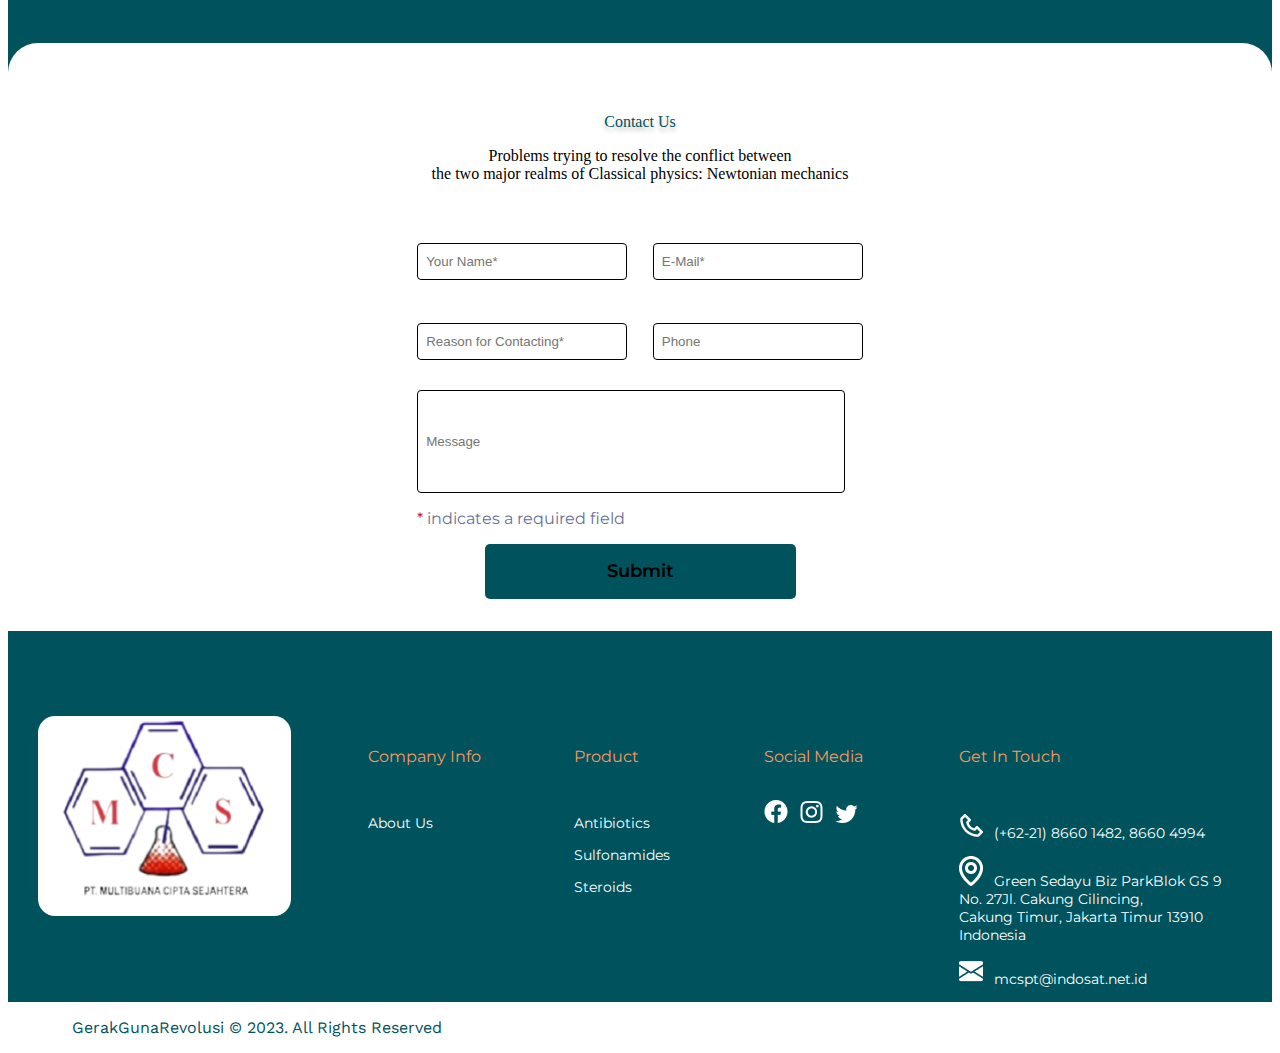
==== commit cc88e49f: "Merge branch 'main' of https://github.com/Zsenna/MCS" ====
--- a/index.html
+++ b/index.html
@@ -47,8 +47,8 @@
     <!-- end navbar -->
 
     <!-- header -->
-    <div id="home1" class="box">
-        <h1 class="headline-text">Healthy Tablets and Medicine</h1>
+    <div id="home1" class="box" style="margin-top: 2em;">
+        <h1 class="headline-text">Healthy Tablets<br>and Medicine</h1>
         <div id="carouselExampleIndicators" class="carousel slide" data-bs-ride="carousel">
             <div class="carousel-indicators" style="z-index: 1;">
                 <button type="button" data-bs-target="#carouselExampleIndicators" data-bs-slide-to="0" class="active"
@@ -73,7 +73,7 @@
     </div>
 
     <div id="home2" class="box">
-        <h1 class="headline-text object" data-value="3">Healthy Tablets and Medicine</h1>
+        <h1 class="headline-text object" data-value="3">Healthy Tablets<br>and Medicine</h1>
         <div id="carouselExampleIndicators" class="carousel slide" data-bs-ride="carousel">
             <div class="carousel-indicators" style="z-index: 1;">
                 <button type="button" data-bs-target="#carouselExampleIndicators" data-bs-slide-to="0" class="active"
@@ -98,7 +98,7 @@
     </div>
 
     <div id="home3" class="box">
-        <h1 class="headline-text object" data-value="3">Healthy Tablets and Medicine</h1>
+        <h1 class="headline-text object" data-value="3">Healthy Tablets<br>and Medicine</h1>
         <img src="img\Rectangle 1 (1).png" alt="image header">
     </div>
     <!-- end header -->
@@ -109,17 +109,17 @@
             <p class="text"><img src="img\Vector 2.png" alt="">Our Specialize<img src="img\Vector 2.png" alt=""></p>
             <div class="row">
                 <div class="col">
-                    <img src="img\icon.png" alt="icon">
+                    <img src="img\icon.svg" alt="icon">
                     <h4>Manufacturing and Distributing</h4>
                     <p>Of Bulk Pharmaceuticals (APIs), Intermediates, and Fine Chemicals etc.</p>
                 </div>
                 <div class="col">
-                    <img src="img\icon (1).png" alt="icon">
+                    <img src="img\icon (1).svg" alt="icon">
                     <h4>Co-operation</h4>
                     <p>In developing new Pharmaceuticals Ingredients</p>
                 </div>
                 <div class="col">
-                    <img src="img\icon.png" alt="icon">
+                    <img src="img\icon.svg" alt="icon">
                     <h4>Investment</h4>
                     <p>in field of Pharmaceuticals and Intermediates</p>
                 </div>
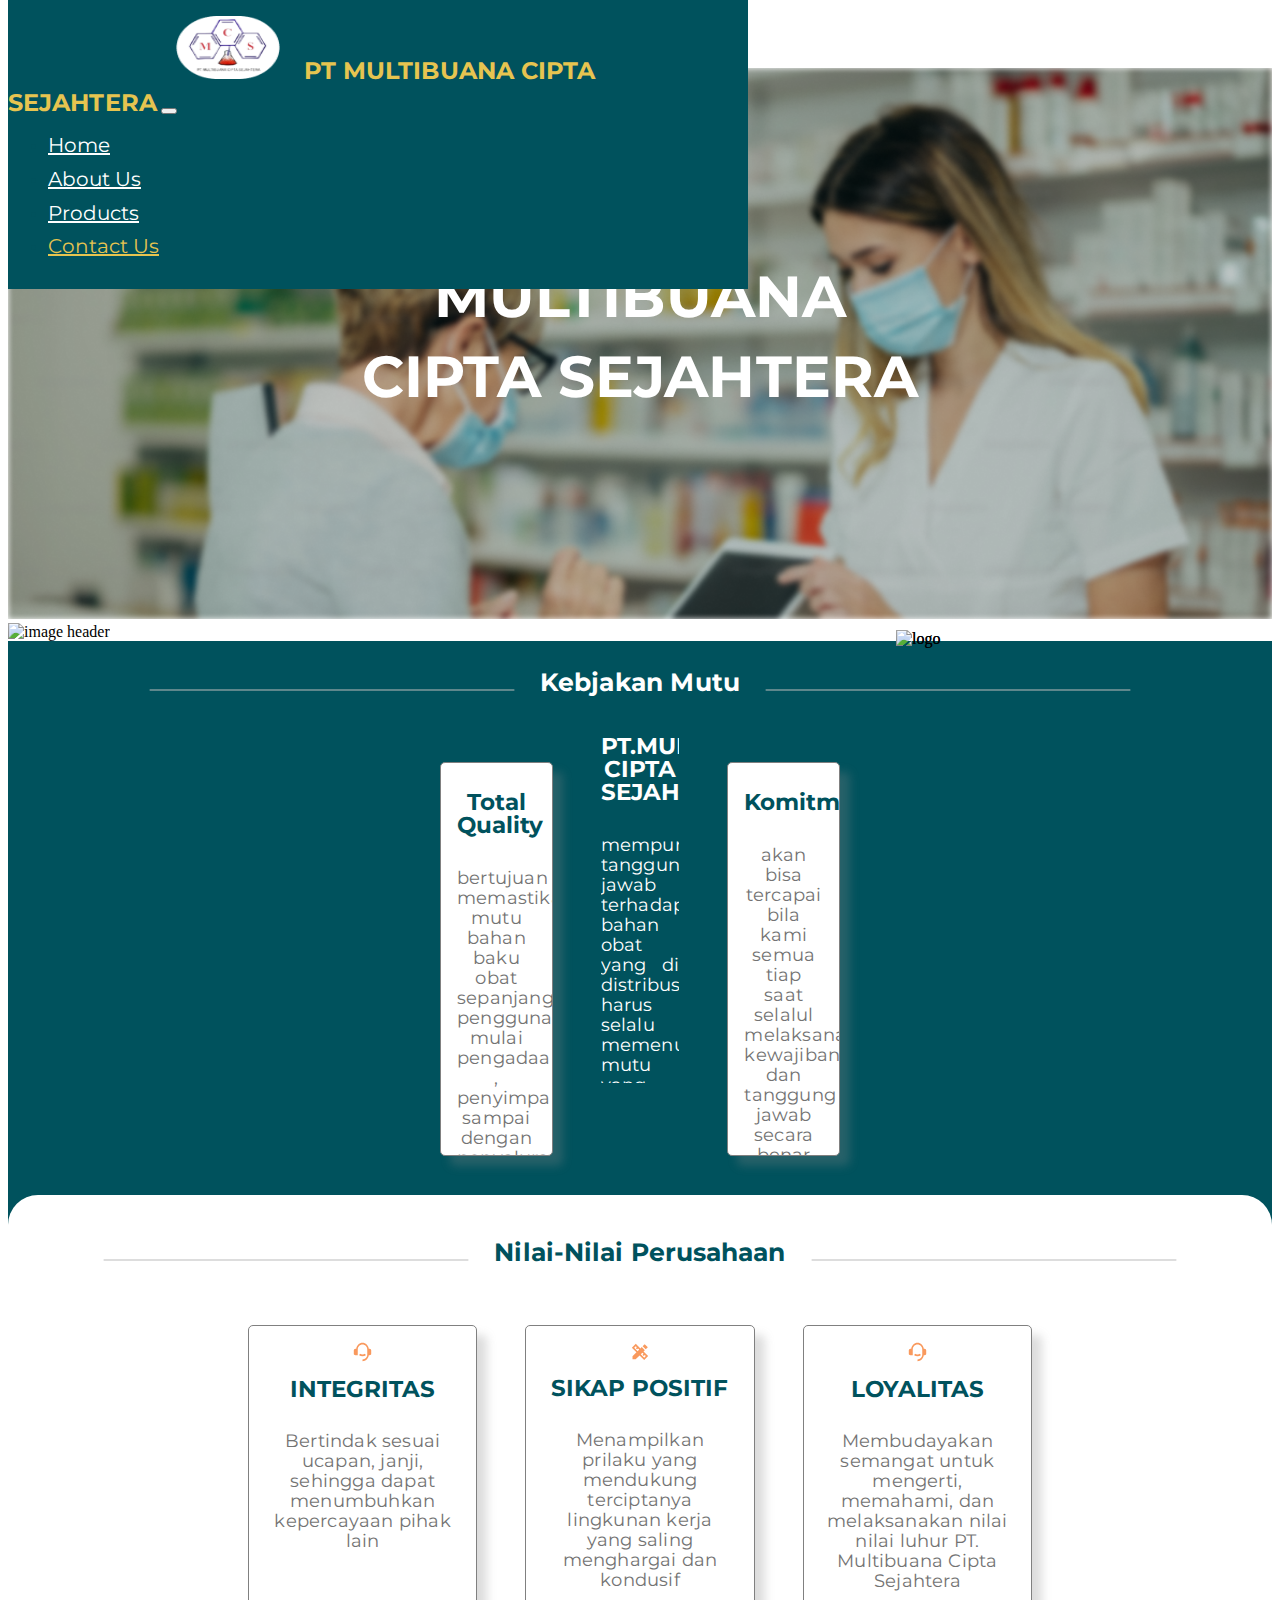
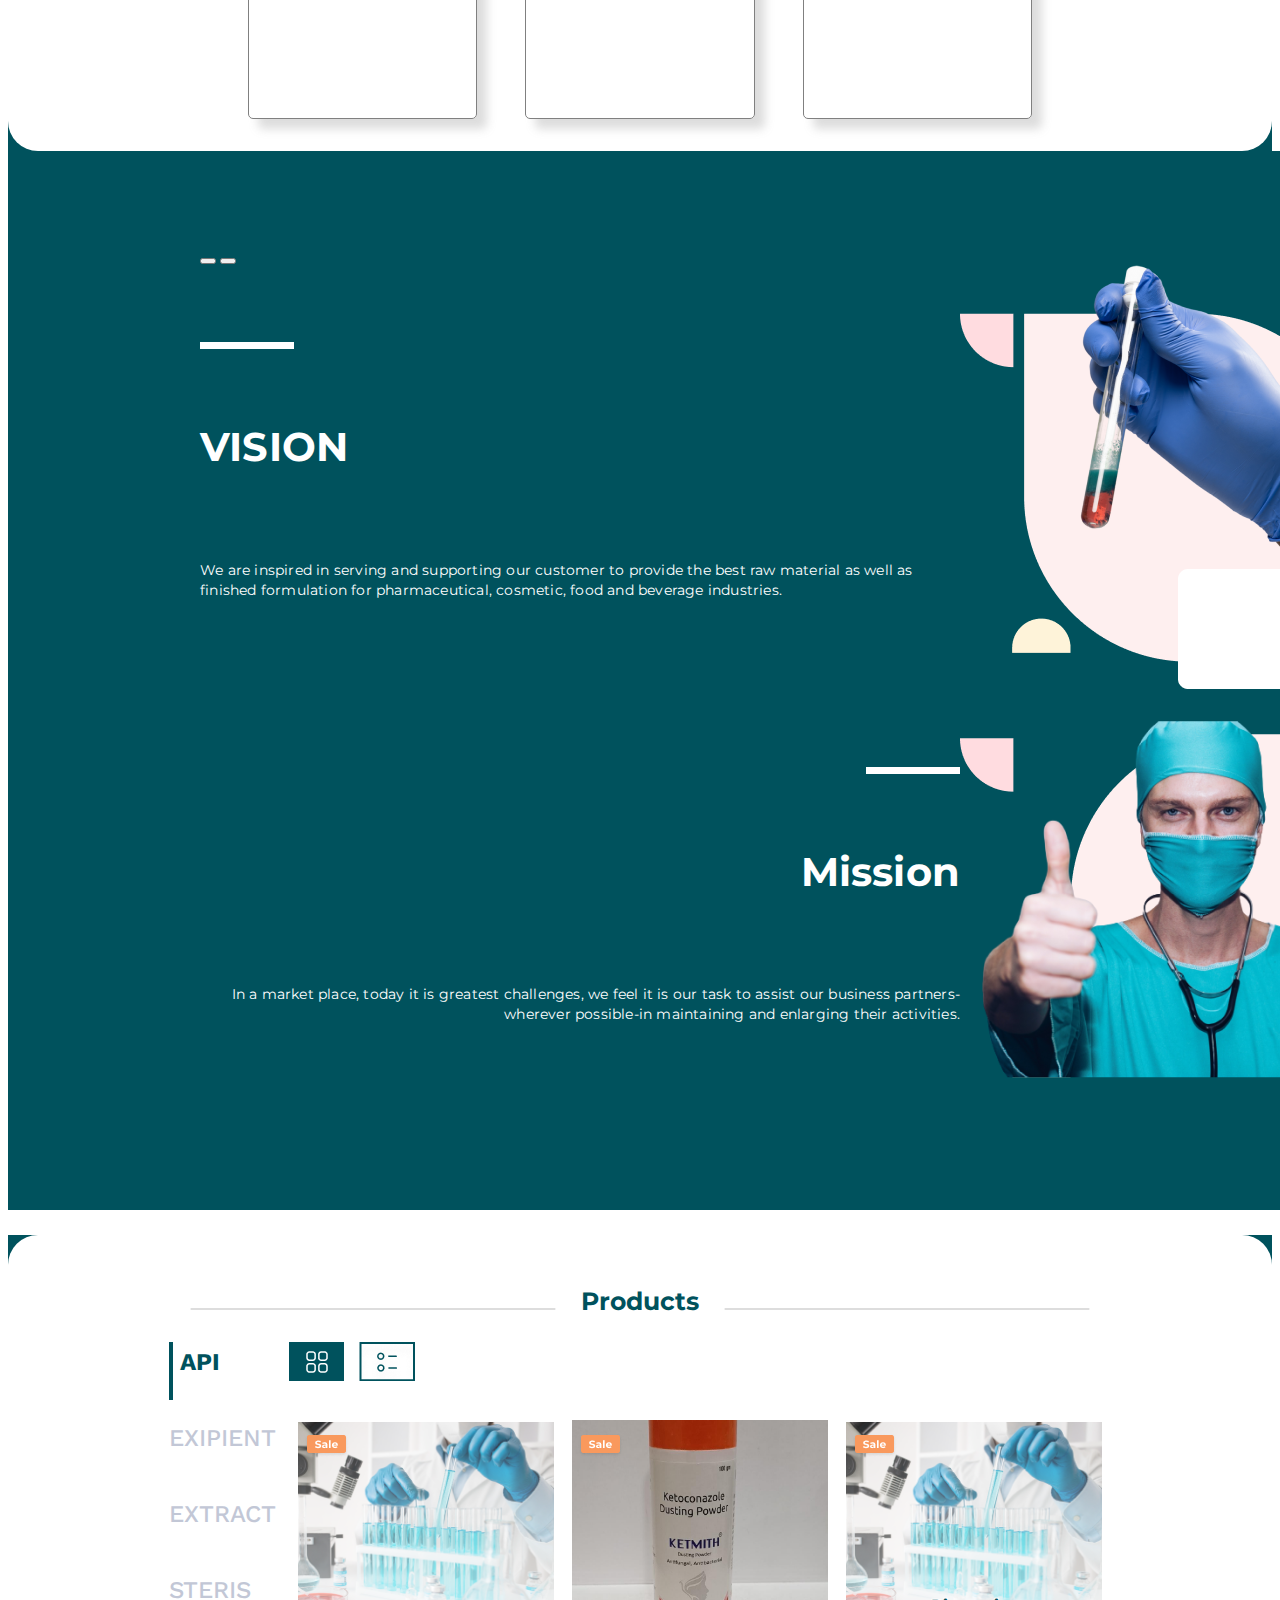
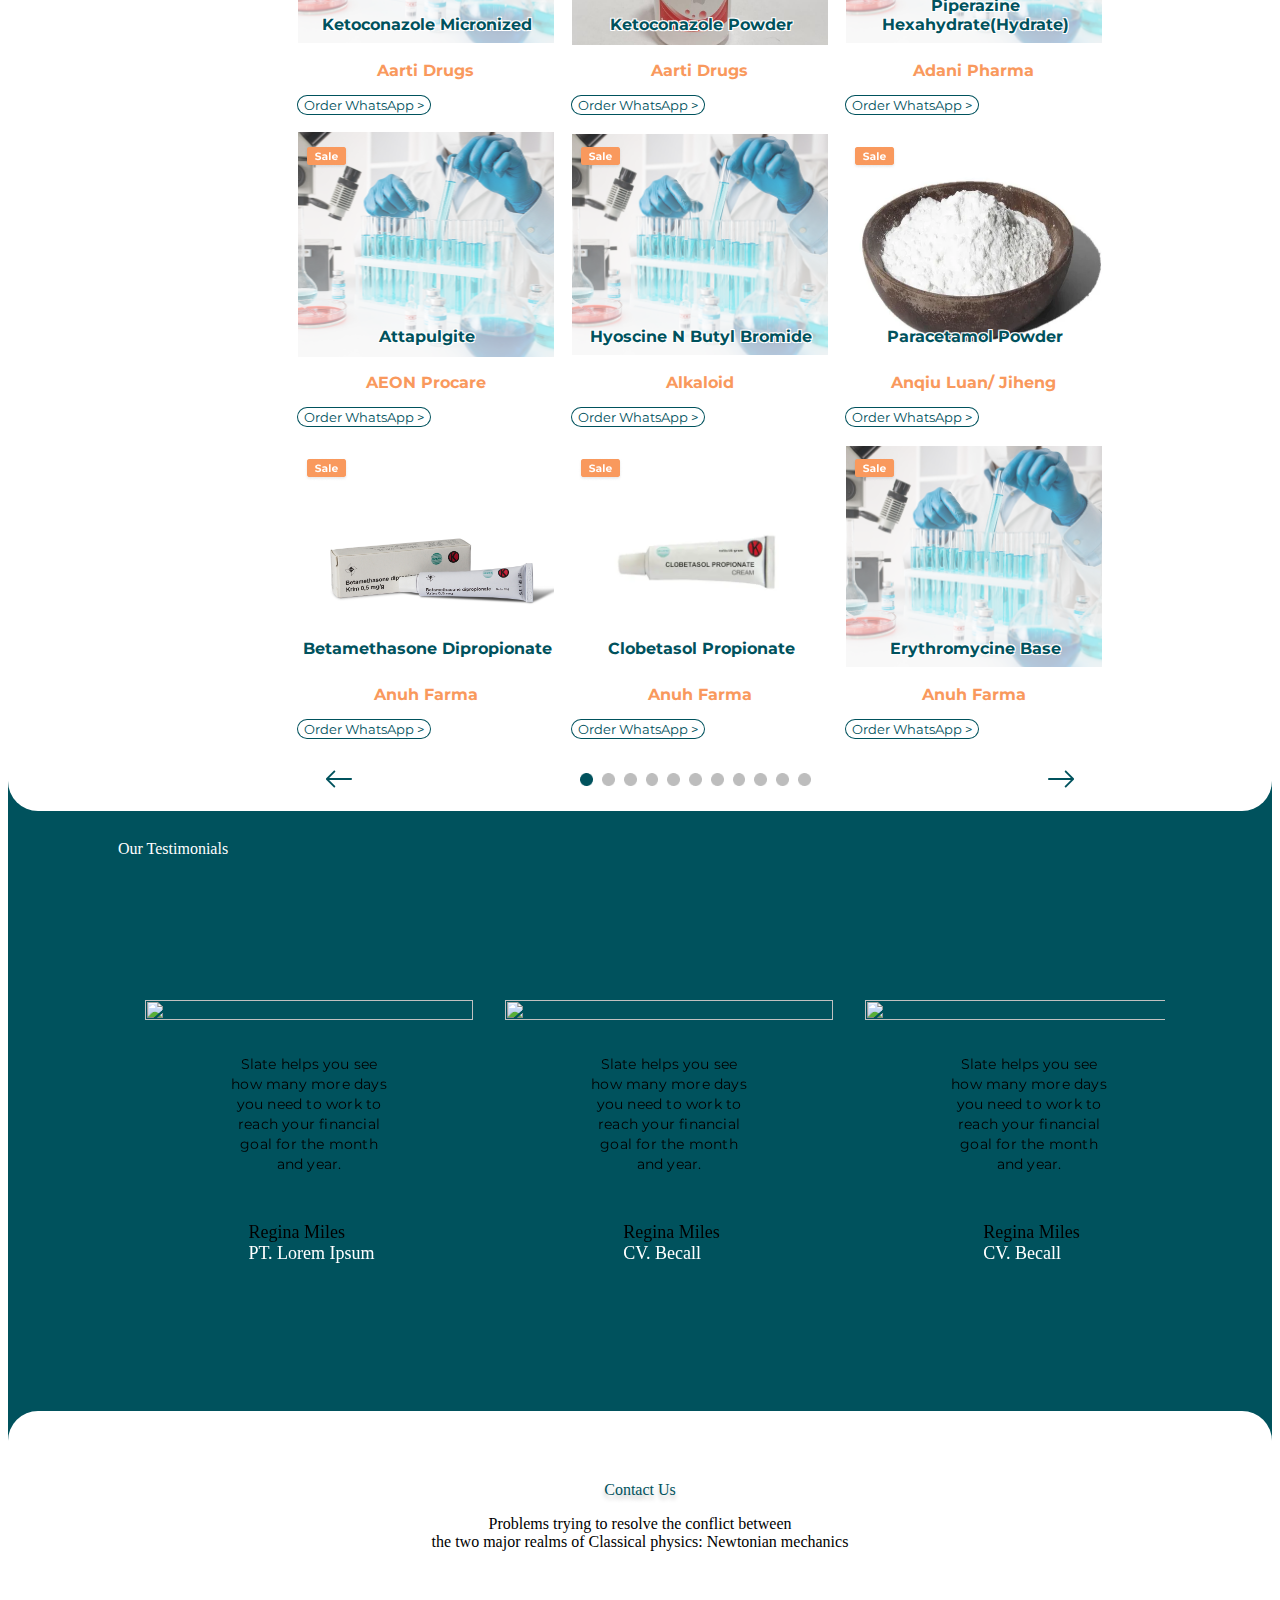
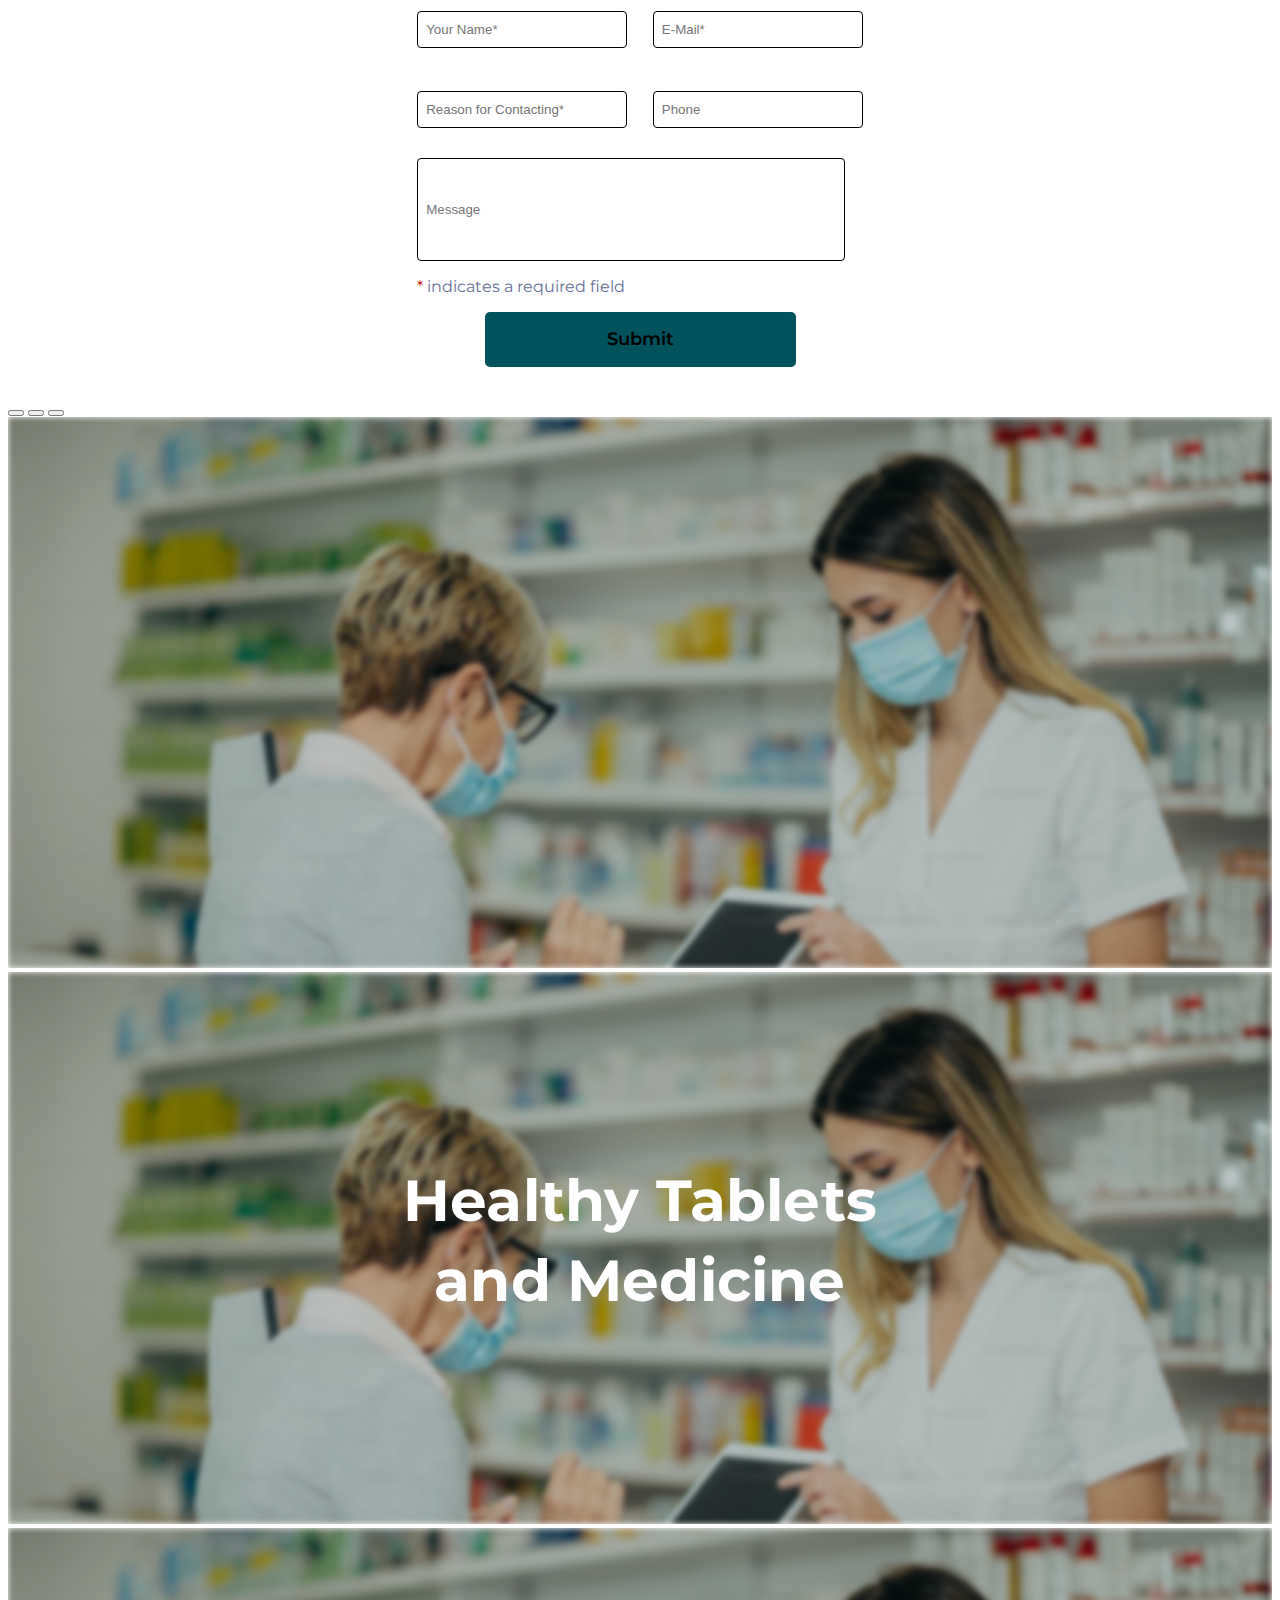
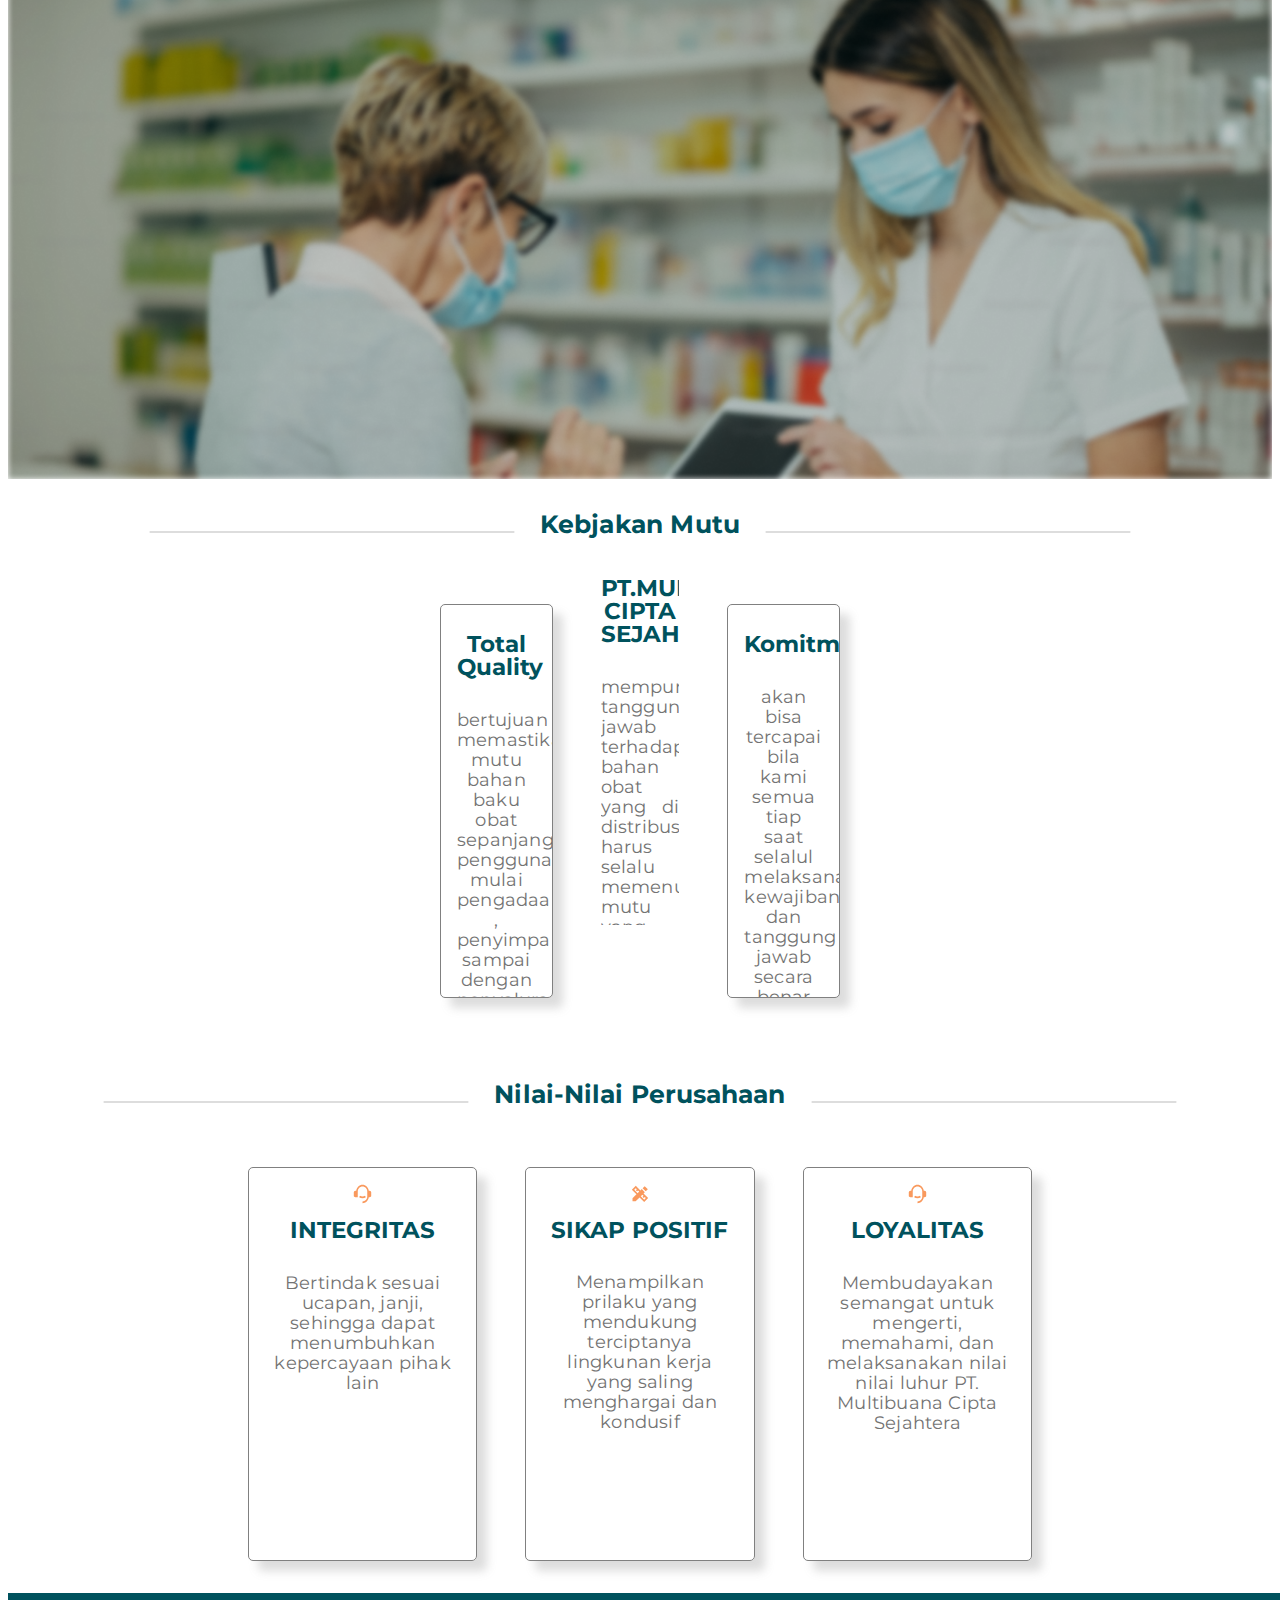
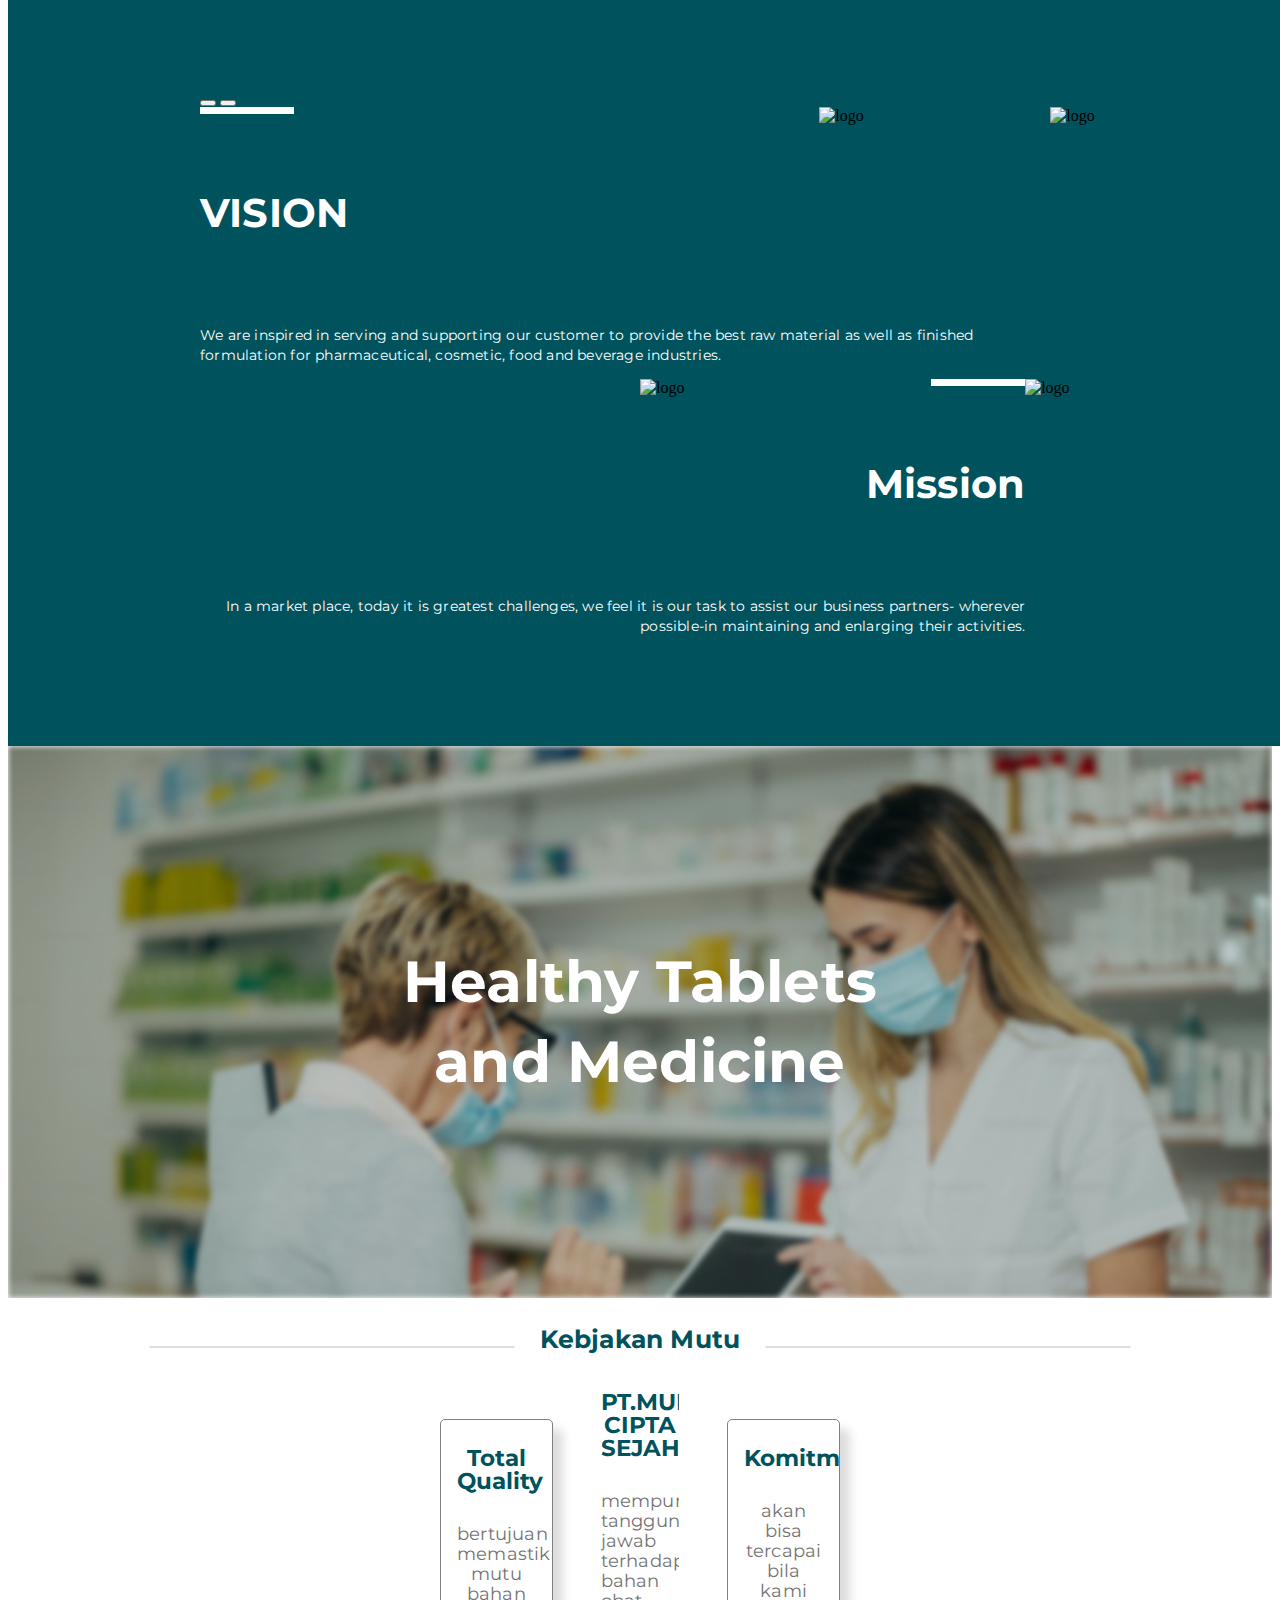
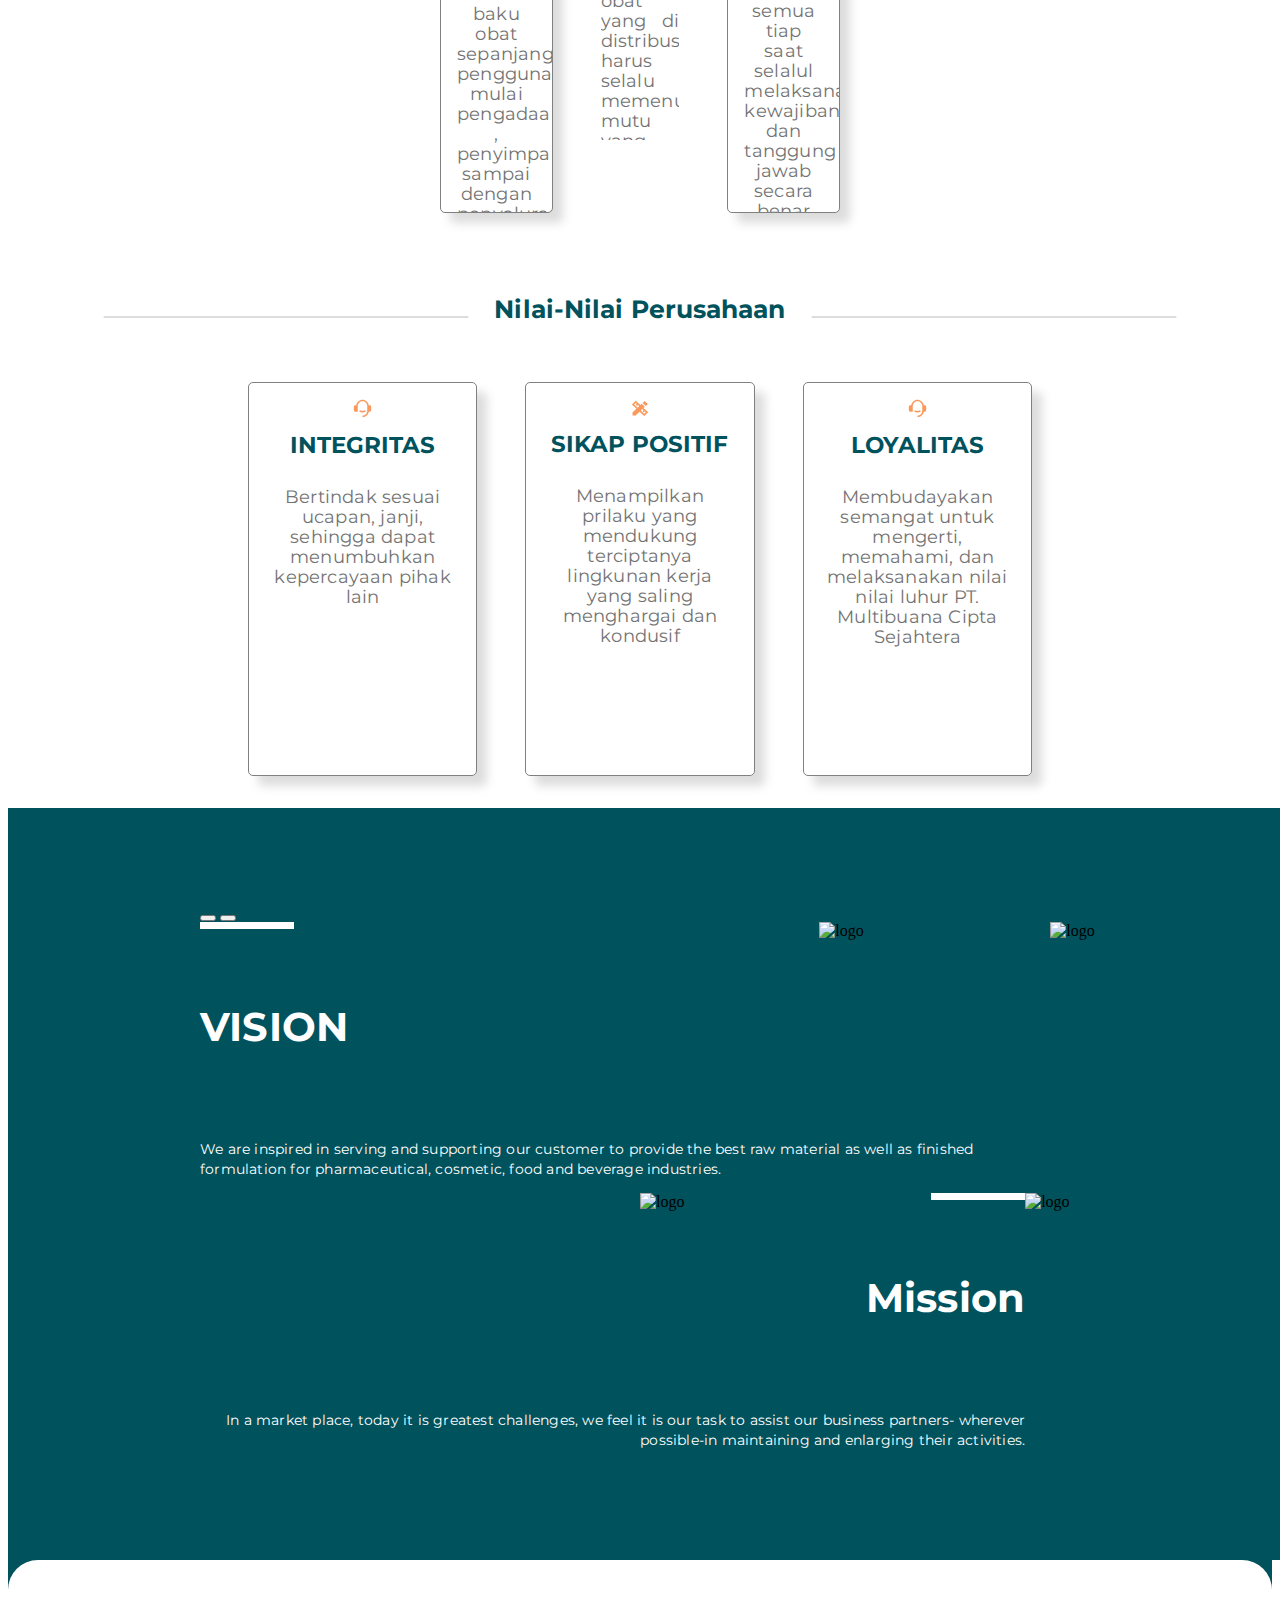
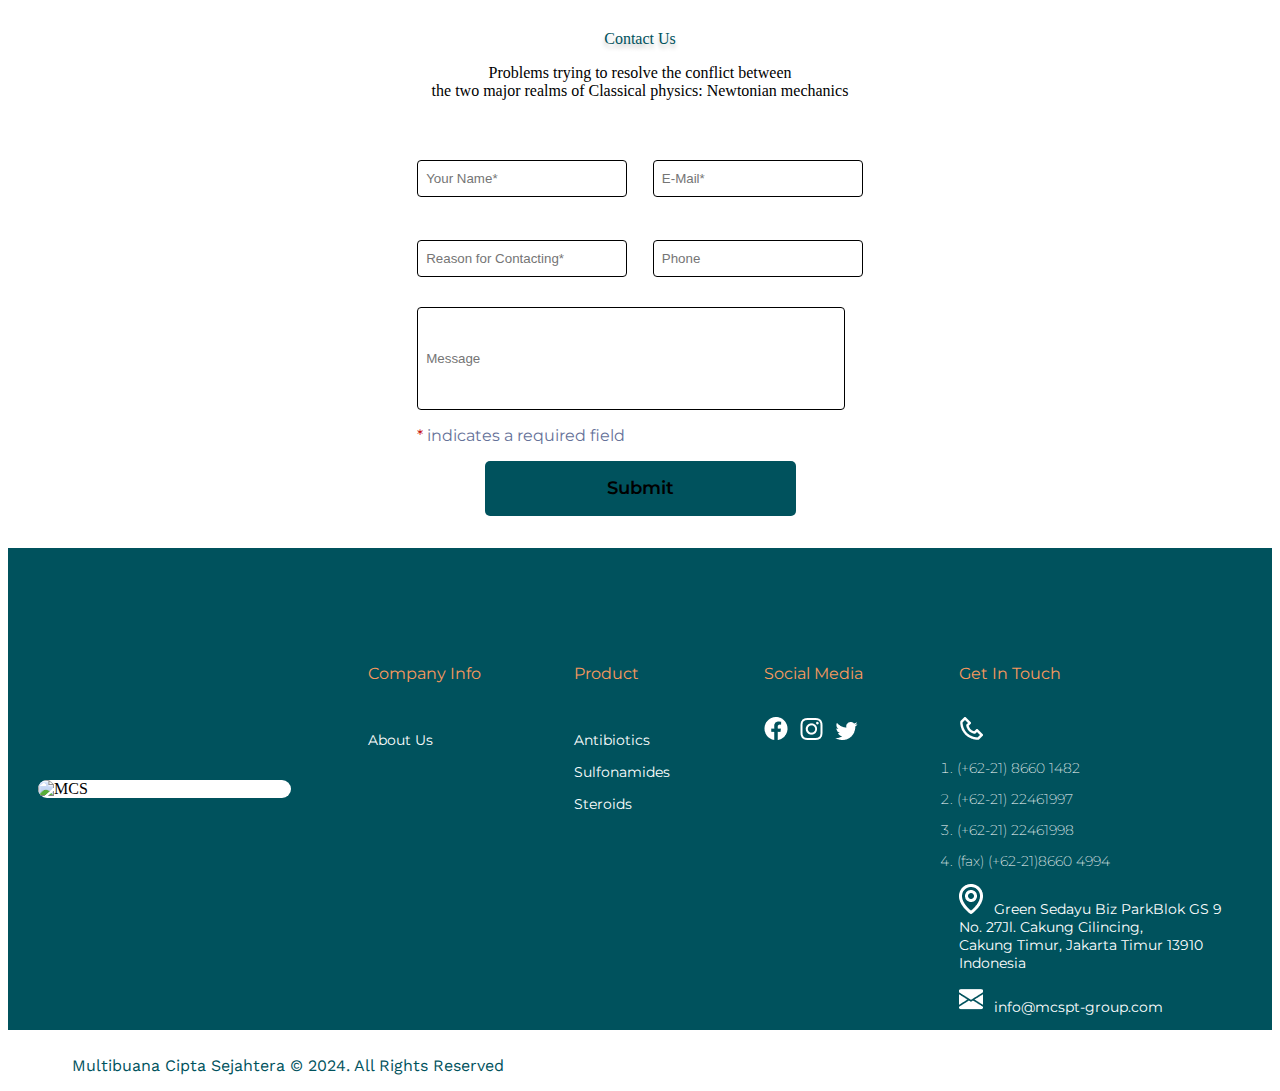
==== commit b450830b: "Merge pull request #34 from rizkiaswangga/main" ====
--- a/index.html
+++ b/index.html
@@ -10,7 +10,7 @@
     <link href="https://cdn.jsdelivr.net/npm/bootstrap@5.3.2/dist/css/bootstrap.min.css" rel="stylesheet"
         integrity="sha384-T3c6CoIi6uLrA9TneNEoa7RxnatzjcDSCmG1MXxSR1GAsXEV/Dwwykc2MPK8M2HN" crossorigin="anonymous">
     <link rel="stylesheet" href="https://cdn.jsdelivr.net/npm/swiper@11/swiper-bundle.min.css" />
-    <title>MCS</title>
+    <title>MULTIBUANA CIPTA SEJAHTERA</title>
 
     <link rel="icon" href="img\navbar-brand sec-.png">
 </head>
@@ -48,7 +48,7 @@
 
     <!-- header -->
     <div id="home1" class="box" style="margin-top: 2em;">
-        <h1 class="headline-text">Healthy Tablets<br>and Medicine</h1>
+        <h1 class="headline-text">MULTIBUANA<br>CIPTA SEJAHTERA</h1>
         <div id="carouselExampleIndicators" class="carousel slide" data-bs-ride="carousel">
             <div class="carousel-indicators" style="z-index: 1;">
                 <button type="button" data-bs-target="#carouselExampleIndicators" data-bs-slide-to="0" class="active"
@@ -60,68 +60,67 @@
             </div>
             <div class="carousel-inner">
                 <div class="carousel-item active">
-                    <img src="img\Rectangle 1 (1).png" alt="image header">
+                    <img src="img/jumbtron.png" alt="image header">
                 </div>
                 <div class="carousel-item">
                     <img src="img\Rectangle 1 (1).png" alt="image header">
                 </div>
                 <div class="carousel-item">
-                    <img src="img\Rectangle 1 (1).png" alt="image header">
-                </div>
-            </div>
-        </div>
-    </div>
-
-    <div id="home2" class="box">
-        <h1 class="headline-text object" data-value="3">Healthy Tablets<br>and Medicine</h1>
-        <div id="carouselExampleIndicators" class="carousel slide" data-bs-ride="carousel">
-            <div class="carousel-indicators" style="z-index: 1;">
-                <button type="button" data-bs-target="#carouselExampleIndicators" data-bs-slide-to="0" class="active"
-                    aria-current="true" aria-label="Slide 1"></button>
-                <button type="button" data-bs-target="#carouselExampleIndicators" data-bs-slide-to="1"
-                    aria-label="Slide 2"></button>
-                <button type="button" data-bs-target="#carouselExampleIndicators" data-bs-slide-to="2"
-                    aria-label="Slide 3"></button>
-            </div>
-            <div class="carousel-inner">
-                <div class="carousel-item active">
-                    <img src="img\Rectangle 1 (1).png" alt="image header">
-                </div>
-                <div class="carousel-item">
-                    <img src="img\Rectangle 1 (1).png" alt="image header">
-                </div>
-                <div class="carousel-item">
-                    <img src="img\Rectangle 1 (1).png" alt="image header">
-                </div>
-            </div>
-        </div>
-    </div>
-
-    <div id="home3" class="box">
-        <h1 class="headline-text object" data-value="3">Healthy Tablets<br>and Medicine</h1>
-        <img src="img\Rectangle 1 (1).png" alt="image header">
-    </div>
+                    <img src="img\jumbtron2.png" alt="image header">
+                </div>
+            </div>
+        </div>
+    </div>
+
+    
     <!-- end header -->
 
     <!-- specialize -->
     <div id="boxs" class="box">
+        <div id="specialize1" class="box">
+            <p class="text1"><img src="img\Vector 2.png" alt="">Kebjakan Mutu<img src="img\Vector 2.png" alt=""></p>
+            <div class="container">
+                <div id="kebijakan" class="box">
+                  <div class="col-5 box">
+                    <h4>Total Quality</h4>
+                    <p>bertujuan memastikan mutu bahan baku obat sepanjang penggunaan mulai pengadaan , 
+                        penyimpanan, sampai dengan penyalurannya.</p>
+                  </div>
+                  <div class="col-5 text">
+                    <h4 style="color: white;">PT.MULTIBUANA CIPTA SEJAHTERA</h4>
+                    <p style="color: white;">mempunyai tanggung jawab terhadap bahan obat yang di distribusikan harus selalu
+                        memenuhi mutu yang dipersyaratkan. Karena itu kami harus selalu memenuhi persyaratan
+                        Cara Distribusi Obat yang Baik dan akan selalu memberikan pelatihan pada para karyawan kami
+                        untuk dapat bekerja dengan disiplin yang tinggi sesuai dengan prosedur tertulis yang telah disahkan
+                        serta mempertahankan pengendalian terhadap semua proses,
+                        aktivitas dan dokumentasi dari semua perubahan dan perbaikan</p>
+                  </div>
+                  <div class="col-5 box">
+                    <h4>Komitmen</h4>
+                    <p>akan bisa tercapai bila kami semua tiap saat selalul melaksanakan kewajiban dan tanggung jawab secara benar
+                        dan selalu mencari perbaikan yang bersinambungan dalam tiap hal yang terkait.</p>
+                    
+                  </div>
+                </div>
+            </div>
+        </div>
         <div id="specialize" class="box">
-            <p class="text"><img src="img\Vector 2.png" alt="">Our Specialize<img src="img\Vector 2.png" alt=""></p>
+            <p class="text"><img src="img\Vector 2.png" alt="">Nilai-Nilai Perusahaan<img src="img\Vector 2.png" alt=""></p>
             <div class="row">
                 <div class="col">
                     <img src="img\icon.svg" alt="icon">
-                    <h4>Manufacturing and Distributing</h4>
-                    <p>Of Bulk Pharmaceuticals (APIs), Intermediates, and Fine Chemicals etc.</p>
+                    <h4>INTEGRITAS</h4>
+                    <p>Bertindak sesuai ucapan, janji, sehingga dapat menumbuhkan kepercayaan pihak lain </p>
                 </div>
                 <div class="col">
                     <img src="img\icon (1).svg" alt="icon">
-                    <h4>Co-operation</h4>
-                    <p>In developing new Pharmaceuticals Ingredients</p>
+                    <h4>SIKAP POSITIF</h4>
+                    <p>Menampilkan prilaku yang mendukung terciptanya lingkunan kerja yang saling menghargai dan kondusif </p>
                 </div>
                 <div class="col">
                     <img src="img\icon.svg" alt="icon">
-                    <h4>Investment</h4>
-                    <p>in field of Pharmaceuticals and Intermediates</p>
+                    <h4>LOYALITAS </h4>
+                    <p>Membudayakan semangat untuk mengerti, memahami, dan melaksanakan nilai nilai luhur PT. Multibuana Cipta Sejahtera </p>
                 </div>
             </div>
         </div>
@@ -130,7 +129,7 @@
     <!-- end specialize -->
 
     <!-- visi & misi -->
-    <div id="visimisi1" class="container-fluid" style="background-color: rgba(0, 82, 93);">
+    <div id="visimisi3" class="container-fluid" style="background-color: rgba(0, 82, 93);">
         <div id="carouselExampleIndicators" class="carousel slide" data-bs-ride="carousel">
             <div class="carousel-indicators">
                 <button type="button" data-bs-target="#carouselExampleIndicators" data-bs-slide-to="0" class="active"
@@ -148,9 +147,7 @@
                                 provide the best raw material as well as finished formulation
                                 for pharmaceutical, cosmetic, food and beverage industries.</p>
                         </div>
-                        <img src="img\visimisi\2\thumb-concept-7.png" alt="logo">
-                        <img class="object bg" src="img\visimisi\2\technology 1.png" data-value="-2" alt="logo">
-                        <img src="img\visimisi\2\Rectangle 55.png" alt="logo" class="bg2">
+                        <img src="img\thumb-concept-7.png" alt="logo">
                     </div>
                 </div>
                 <div class="carousel-item">
@@ -162,44 +159,6 @@
                                 we feel it is our task to assist our business partners-
                                 wherever possible-in maintaining and enlarging their activities.</p>
                         </div>
-                        <img src="img\visimisi\1\Frame 19.png" alt="logo">
-                        <img class="object bg1" src="img\visimisi\1\oke.png" data-value="-2" alt="logo">
-                    </div>
-                </div>
-            </div>
-        </div>
-    </div>
-
-    <div id="visimisi3" class="container-fluid" style="background-color: rgba(0, 82, 93);">
-        <div id="carouselExampleIndicators" class="carousel slide" data-bs-ride="carousel">
-            <div class="carousel-indicators">
-                <button type="button" data-bs-target="#carouselExampleIndicators" data-bs-slide-to="0" class="active"
-                    aria-current="true" aria-label="Slide 1"></button>
-                <button type="button" data-bs-target="#carouselExampleIndicators" data-bs-slide-to="1"
-                    aria-label="Slide 2"></button>
-            </div>
-            <div class="carousel-inner">
-                <div class="carousel-item active">
-                    <div id="left" class="row">
-                        <div class="col">
-                            <div class="box"></div>
-                            <h2>VISION</h2>
-                            <p>We are inspired in serving and supporting our customer to
-                                provide the best raw material as well as finished formulation
-                                for pharmaceutical, cosmetic, food and beverage industries.</p>
-                        </div>
-                        <img src="img\thumb-concept-7.png" alt="logo">
-                    </div>
-                </div>
-                <div class="carousel-item">
-                    <div id="right" class="row">
-                        <div class="col">
-                            <div class="box"></div>
-                            <h2>Mission</h2>
-                            <p>In a market place, today it is greatest challenges,
-                                we feel it is our task to assist our business partners-
-                                wherever possible-in maintaining and enlarging their activities.</p>
-                        </div>
                         <img src="img\thumb-concept-7(1).png" alt="logo">
                     </div>
                 </div>
@@ -207,6 +166,7 @@
         </div>
     </div>
     <!-- end visi & misi -->
+
 
     <!-- Products : -->
     <script src="productsData.js"></script>
@@ -248,7 +208,7 @@
                         </div>
 
                         <div class="content-fill">
-                            <div class="product-box">
+                            <div class="product-box" id="box-pc">
                                 <div class="row-products">
                                     <section class="product-card">
                                         <div class="card-image" id="card1">
@@ -637,7 +597,285 @@
                             </p>
                         </div>
                     </div>
-                    <form class="contactForm" action="your_form_action_url" method="post">
+                    <form class="contactForm" method="post">
+                        <div class="input-wrapper">
+                            <div class="small-input-button">
+                                <div class="input-row">
+                                    <input type="text" class="required-yes" id="yourName" placeholder="Your Name*">
+                                    <!-- <p class="p"><span class="span">*</span></p> -->
+                                    <input type="text" class="email-wrapper" id="e-mail" placeholder="E-Mail*">
+
+                                    <!-- <p class="p"><span class="span">*</span></p> -->
+
+                                </div>
+                                <div class="input-row">
+                                    <input type="text" class="required-yes-2" id="reason"
+                                        placeholder="Reason for Contacting*">
+                                    <!-- <p class="p"><span class="span">*</span></p> -->
+                                    <!-- <p class="p"><span class="text-wrapper">Email</span> <span class="span">*</span></p> -->
+                                    </input>
+                                    <input type="number" class="required-no-dropdown" id="phoneNo" placeholder="Phone">
+                                    <!-- <div class="text-wrapper-2">Phone</div> -->
+                                    </input>
+                                </div>
+                                <div class="input-row">
+                                    <div class="overlap-group">
+                                        <input type="text" class="div-wrapper" placeholder="Message" id="message">
+                                        </input>
+                                        <p class="indicates-a-required">
+                                            <span class="text-wrapper-3">*</span>
+                                            <span class="text-wrapper-5">indicates a required field</span>
+                                        </p>
+                                    </div>
+                                </div>
+                            </div>
+                        </div>
+                        <div class="color-primary-status">
+                            <button type="button" class="text-wrapper-6" onclick="submitToWa()">Submit</button>
+                        </div>
+                    </form>
+
+                </div>
+                <img class="vector" src="img/vector-2.svg" />
+                <img class="img" src="img/vector-2.svg" />
+            </div>
+        </div>
+    </div>
+
+    <!-- Header 2-->
+    <div id="home2" class="box">
+        <h1 class="headline-text object" data-value="3">Healthy Tablets<br>and Medicine</h1>
+        <div id="carouselExampleIndicators" class="carousel slide" data-bs-ride="carousel">
+            <div class="carousel-indicators" style="z-index: 1;">
+                <button type="button" data-bs-target="#carouselExampleIndicators" data-bs-slide-to="0" class="active"
+                    aria-current="true" aria-label="Slide 1"></button>
+                <button type="button" data-bs-target="#carouselExampleIndicators" data-bs-slide-to="1"
+                    aria-label="Slide 2"></button>
+                <button type="button" data-bs-target="#carouselExampleIndicators" data-bs-slide-to="2"
+                    aria-label="Slide 3"></button>
+            </div>
+            <div class="carousel-inner">
+                <div class="carousel-item active">
+                    <img src="img\Rectangle 1 (1).png" alt="image header">
+                </div>
+                <div class="carousel-item">
+                    <img src="img\Rectangle 1 (1).png" alt="image header">
+                </div>
+                <div class="carousel-item">
+                    <img src="img\Rectangle 1 (1).png" alt="image header">
+                </div>
+            </div>
+        </div>
+    </div>
+    <!-- Specialice 2-->
+    <div id="boxs2" class="box">
+        <div id="specialize2" class="box">
+            <p class="text1"><img src="img\Vector 2.png" alt="">Kebjakan Mutu<img src="img\Vector 2.png" alt=""></p>
+            <div class="container">
+                <div id="kebijakan" class="box">
+                    <div class="col-5 box">
+                        <h4>Total Quality</h4>
+                        <p>bertujuan memastikan mutu bahan baku obat sepanjang penggunaan mulai pengadaan ,
+                            penyimpanan, sampai dengan penyalurannya.</p>
+                    </div>
+                    <div class="col-5 text">
+                        <h4>PT.MULTIBUANA CIPTA SEJAHTERA</h4>
+                        <p>mempunyai tanggung jawab terhadap bahan obat yang di distribusikan harus
+                            selalu
+                            memenuhi mutu yang dipersyaratkan. Karena itu kami harus selalu memenuhi persyaratan
+                            Cara Distribusi Obat yang Baik dan akan selalu memberikan pelatihan pada para karyawan kami
+                            untuk dapat bekerja dengan disiplin yang tinggi sesuai dengan prosedur tertulis yang telah
+                            disahkan
+                            serta mempertahankan pengendalian terhadap semua proses,
+                            aktivitas dan dokumentasi dari semua perubahan dan perbaikan</p>
+                    </div>
+                    <div class="col-5 box">
+                        <h4>Komitmen</h4>
+                        <p>akan bisa tercapai bila kami semua tiap saat selalul melaksanakan kewajiban dan tanggung jawab
+                            secara benar
+                            dan selalu mencari perbaikan yang bersinambungan dalam tiap hal yang terkait.</p>
+                    </div>
+                </div>
+            </div>
+        </div>
+        <div id="specialize" class="box">
+            <p class="text"><img src="img\Vector 2.png" alt="">Nilai-Nilai Perusahaan<img src="img\Vector 2.png" alt=""></p>
+            <div class="row">
+                <div class="col">
+                    <img src="img\icon.svg" alt="icon">
+                    <h4>INTEGRITAS</h4>
+                    <p>Bertindak sesuai ucapan, janji, sehingga dapat menumbuhkan kepercayaan pihak lain </p>
+                </div>
+                <div class="col">
+                    <img src="img\icon (1).svg" alt="icon">
+                    <h4>SIKAP POSITIF</h4>
+                    <p>Menampilkan prilaku yang mendukung terciptanya lingkunan kerja yang saling menghargai dan kondusif
+                    </p>
+                </div>
+                <div class="col">
+                    <img src="img\icon.svg" alt="icon">
+                    <h4>LOYALITAS </h4>
+                    <p>Membudayakan semangat untuk mengerti, memahami, dan melaksanakan nilai nilai luhur PT. Multibuana
+                        Cipta Sejahtera </p>
+                </div>
+            </div>
+        </div>
+    </div>
+    <!-- VisiMisi 2-->
+    <div id="visimisi1" class="container-fluid" style="background-color: rgba(0, 82, 93);">
+        <div id="carouselExampleIndicators" class="carousel slide" data-bs-ride="carousel">
+            <div class="carousel-indicators">
+                <button type="button" data-bs-target="#carouselExampleIndicators" data-bs-slide-to="0" class="active"
+                    aria-current="true" aria-label="Visi"></button>
+                <button type="button" data-bs-target="#carouselExampleIndicators" data-bs-slide-to="1"
+                    aria-label="Misi2"></button>
+            </div>
+            <div class="carousel-inner">
+                <div class="carousel-item active">
+                    <div id="left" class="row">
+                        <div class="col">
+                            <div class="box"></div>
+                            <h2>VISION</h2>
+                            <p>We are inspired in serving and supporting our customer to
+                                provide the best raw material as well as finished formulation
+                                for pharmaceutical, cosmetic, food and beverage industries.</p>
+                        </div>
+                        <img src="img\visimisi\2\thumb-concept-7.png" alt="logo">
+                        <img class="object bg" src="img\visimisi\2\technology 1.png" data-value="-2" alt="logo">
+                        <img src="img\visimisi\2\Rectangle 55.png" alt="logo" class="bg2">
+                    </div>
+                </div>
+                <div class="carousel-item">
+                    <div id="right" class="row">
+                        <div class="col">
+                            <div class="box"></div>
+                            <h2>Mission</h2>
+                            <p>In a market place, today it is greatest challenges,
+                                we feel it is our task to assist our business partners-
+                                wherever possible-in maintaining and enlarging their activities.</p>
+                        </div>
+                        <img src="img\visimisi\1\Frame 19.png" alt="logo">
+                        <img class="object bg1" src="img\visimisi\1\oke.png" data-value="-2" alt="logo">
+                    </div>
+                </div>
+            </div>
+        </div>
+    </div>
+    <!-- Header 3-->
+    <div id="home3" class="box">
+        <h1 class="headline-text object" data-value="3">Healthy Tablets<br>and Medicine</h1>
+        <img src="img\Rectangle 1 (1).png" alt="image header">
+    </div>
+    <!-- Specialice 3-->
+    <div id="boxs2" class="box">
+        <div id="specialize2" class="box">
+            <p class="text1"><img src="img\Vector 2.png" alt="">Kebjakan Mutu<img src="img\Vector 2.png" alt=""></p>
+            <div class="container">
+                <div id="kebijakan" class="box">
+                    <div class="col-5 box">
+                        <h4>Total Quality</h4>
+                        <p>bertujuan memastikan mutu bahan baku obat sepanjang penggunaan mulai pengadaan ,
+                            penyimpanan, sampai dengan penyalurannya.</p>
+                    </div>
+                    <div class="col-5 text">
+                        <h4>PT.MULTIBUANA CIPTA SEJAHTERA</h4>
+                        <p>mempunyai tanggung jawab terhadap bahan obat yang di distribusikan harus
+                            selalu
+                            memenuhi mutu yang dipersyaratkan. Karena itu kami harus selalu memenuhi persyaratan
+                            Cara Distribusi Obat yang Baik dan akan selalu memberikan pelatihan pada para karyawan kami
+                            untuk dapat bekerja dengan disiplin yang tinggi sesuai dengan prosedur tertulis yang telah
+                            disahkan
+                            serta mempertahankan pengendalian terhadap semua proses,
+                            aktivitas dan dokumentasi dari semua perubahan dan perbaikan</p>
+                    </div>
+                    <div class="col-5 box">
+                        <h4>Komitmen</h4>
+                        <p>akan bisa tercapai bila kami semua tiap saat selalul melaksanakan kewajiban dan tanggung jawab
+                            secara benar
+                            dan selalu mencari perbaikan yang bersinambungan dalam tiap hal yang terkait.</p>
+                    </div>
+                </div>
+            </div>
+        </div>
+        <div id="specialize" class="box">
+            <p class="text"><img src="img\Vector 2.png" alt="">Nilai-Nilai Perusahaan<img src="img\Vector 2.png" alt=""></p>
+            <div class="row">
+                <div class="col">
+                    <img src="img\icon.svg" alt="icon">
+                    <h4>INTEGRITAS</h4>
+                    <p>Bertindak sesuai ucapan, janji, sehingga dapat menumbuhkan kepercayaan pihak lain </p>
+                </div>
+                <div class="col">
+                    <img src="img\icon (1).svg" alt="icon">
+                    <h4>SIKAP POSITIF</h4>
+                    <p>Menampilkan prilaku yang mendukung terciptanya lingkunan kerja yang saling menghargai dan kondusif
+                    </p>
+                </div>
+                <div class="col">
+                    <img src="img\icon.svg" alt="icon">
+                    <h4>LOYALITAS </h4>
+                    <p>Membudayakan semangat untuk mengerti, memahami, dan melaksanakan nilai nilai luhur PT. Multibuana
+                        Cipta Sejahtera </p>
+                </div>
+            </div>
+        </div>
+    </div>
+    <!-- visimisi 3-->
+    <div id="visimisi1" class="container-fluid" style="background-color: rgba(0, 82, 93);">
+        <div id="carouselExampleIndicators" class="carousel slide" data-bs-ride="carousel">
+            <div class="carousel-indicators">
+                <button type="button" data-bs-target="#carouselExampleIndicators" data-bs-slide-to="0" class="active"
+                    aria-current="true" aria-label="Visi"></button>
+                <button type="button" data-bs-target="#carouselExampleIndicators" data-bs-slide-to="1"
+                    aria-label="Misi2"></button>
+            </div>
+            <div class="carousel-inner">
+                <div class="carousel-item active">
+                    <div id="left" class="row">
+                        <div class="col">
+                            <div class="box"></div>
+                            <h2>VISION</h2>
+                            <p>We are inspired in serving and supporting our customer to
+                                provide the best raw material as well as finished formulation
+                                for pharmaceutical, cosmetic, food and beverage industries.</p>
+                        </div>
+                        <img src="img\visimisi\2\thumb-concept-7.png" alt="logo">
+                        <img class="object bg" src="img\visimisi\2\technology 1.png" data-value="-2" alt="logo">
+                        <img src="img\visimisi\2\Rectangle 55.png" alt="logo" class="bg2">
+                    </div>
+                </div>
+                <div class="carousel-item">
+                    <div id="right" class="row">
+                        <div class="col">
+                            <div class="box"></div>
+                            <h2>Mission</h2>
+                            <p>In a market place, today it is greatest challenges,
+                                we feel it is our task to assist our business partners-
+                                wherever possible-in maintaining and enlarging their activities.</p>
+                        </div>
+                        <img src="img\visimisi\1\Frame 19.png" alt="logo">
+                        <img class="object bg1" src="img\visimisi\1\oke.png" data-value="-2" alt="logo">
+                    </div>
+                </div>
+            </div>
+        </div>
+    </div>
+     <!-- Contact Us : -->
+     <div id="boxcontact">
+        <div id="contactus" class="frame">
+            <div class="div">
+                <div class="container">
+                    <div class="row">
+                        <div class="main-content">
+                            <div class="section-title-sec">Contact Us</div>
+                            <p class="paragraph-sec">
+                                Problems trying to resolve the conflict between <br />the two major realms of Classical
+                                physics:
+                                Newtonian mechanics
+                            </p>
+                        </div>
+                    </div>
+                    <form class="contactForm" action="" method="post">
                         <div class="input-wrapper">
                             <div class="small-input-button">
                                 <div class="input-row">
@@ -671,7 +909,7 @@
                             </div>
                         </div>
                         <div class="color-primary-status">
-                            <button class="text-wrapper-6">Submit</button>
+                            <button type="button" class="text-wrapper-6" onclick="submitToWa()">Submit</button>
                         </div>
                     </form>
 
@@ -681,32 +919,11 @@
             </div>
         </div>
     </div>
-
-
-    <!-- <div class="contact-us">
-        <p id="contactUs"> Contact Us</p>
-        <p id="contactParagraph"> Problems trying to resolve the conflict between<br> 
-            the two major realms of Classical physics: Newtonian mechanics</p>
-        <form class="input-form">
-            <div class="flex-container-contactUs">
-                <input type="text" id="name" value="tes">
-                <input type="email" id="e-mail" value="Email">
-            </div>
-    
-            <div class="flex-container">
-                <input type="text" id="reason" value="Reason for Contacting">
-                <input type="text" id="phone" value="Phone">
-        
-            </div>
-            <input type="text" id="message" value="Message">
-            <input type="submit" value="Submit">
-        </form>
-    </div> -->
 
     <!-- Footer : -->
     <footer id="footer">
         <div class="container-footer">
-            <img class="image" src="/img/rizki/Footer/image 5.png" alt="MCS">
+            <img class="image" src="img/footerImg.png" alt="MCS">
             <div class="navigation">
                 <section class="main">
                     <div class="flex-container">
@@ -725,24 +942,33 @@
                         <p class="one">Social Media</p>
                         <br>
                         <div class="SocialMedia">
-
                             <img src="img\rizki\Footer\ant-design_facebook-filled.png" alt=""
                                 style="margin-right: 0.5em;">
                             <img src="img\rizki\Footer\ant-design_instagram-outlined.png" alt=""
                                 style="margin-right: 0.5em;">
                             <img src="img\rizki\Footer\ant-design_twitter-outlined.png" alt=""
                                 style="margin-right: 0.5em;">
-
                         </div>
                     </div>
                     <div class="flex-container">
                         <p class="one">Get In Touch</p>
                         <br>
                         <div class="getInTouch">
-                            <p>
-                                <img src="img\rizki\Footer\bx_bx-phone.png" alt="" style="margin-right: 0.5em;">
-                                (+62-21) 8660 1482, 8660 4994
-                            </p>
+                            
+                                <div class="container">
+                                    <div class="row align-items-start">
+                                      <div class="col-1" style="width: 20%; ">
+                                        <img src="img\rizki\Footer\bx_bx-phone.png" alt="">
+                                      </div>
+                                      <div class="col"style="margin-left: -16%;">
+                                        <ol >
+                                            <li>(+62-21) 8660 1482</li>
+                                            <li>(+62-21) 22461997</li>
+                                            <li>(+62-21) 22461998</li>
+                                            <li>(fax) (+62-21)8660 4994</li>
+                                        </ol>
+                                      </div>
+                                </div>
                             <p>
                                 <img src="img\rizki\Footer\bx_bx-map.png" alt="" style="margin-right: 0.5em;">
                                 Green Sedayu Biz ParkBlok GS 9 <br>
@@ -752,7 +978,7 @@
                             </p>
                             <p>
                                 <img src="img\rizki\Footer\carbon_send-alt.png" alt="" style="margin-right: 0.5em;">
-                                mcspt@indosat.net.id
+                                info@mcspt-group.com 
                             </p>
                         </div>
                     </div>
@@ -760,7 +986,7 @@
             </div>
         </div>
         <div>
-            <p id="copyright">GerakGunaRevolusi © 2023. All Rights Reserved</p>
+            <p id="copyright">Multibuana Cipta Sejahtera © 2024. All Rights Reserved</p>
         </div>
     </footer>
 
@@ -819,6 +1045,18 @@
             },
         });
     </script>
+    <script>
+        function submitToWa() {
+            // Mendapatkan nilai dari form
+            var name = document.getElementById("yourName").value;
+            var email = document.getElementById("e-mail").value;
+            var reason = document.getElementById("reason").value;
+            var phone = document.getElementById("phoneNo").value;
+            var message = document.getElementById("message").value;
+            var linkWa = "https://wa.me/62?text=* Nama :* "+ name +" %0A *Email :* "+email+" %0A *Reason :* "+reason+ "%0A *Phone :* "+phone+ "%0A *Message :* "+message;
+            window.location.href = linkWa;
+        }
+    </script>
 </body>
 
 </html>--- a/style.css
+++ b/style.css
@@ -137,12 +137,13 @@
 #boxs {
   background: #00525d;
 }
+
 #specialize {
   width: 100%;
   height: 100%;
-  margin: 2em 0em 0em 0em;
+  padding-top: 1em;
   background-color: white;
-  border-radius: 0 0 30px 30px;
+  border-radius: 30px 30px 30px 30px;
 }
 
 #specialize .row {
@@ -151,11 +152,12 @@
   align-items: center;
   gap: 3em;
   padding: 0em 15em;
+  height: auto;
 }
 
 #specialize .col {
   width: 100%;
-  height: 28vh;
+  height: 40vh;
   margin: 2em 0em;
   padding: 1em 1em;
   overflow: hidden;
@@ -206,9 +208,172 @@
   color: rgba(115, 115, 115, 1);
 }
 
+/* specialize1 */
+#specialize1 #kebijakan {
+  display: flex;
+  justify-content: center;
+  align-items: center;
+  flex-direction: row;
+  gap: 3em;
+  padding: 0em 27em;
+}
+
+#specialize1 .text1 {
+  margin-top: 0em;
+  padding-top: 1em;
+  font-family: "Montserrat";
+  font-size: 25px;
+  font-weight: 700;
+  line-height: 32px;
+  text-align: center;
+  color: white;
+}
+
+#specialize1 .col img {
+  width: 10%;
+}
+
+#specialize1 .text1 img {
+  margin: 0em 1em;
+}
+#specialize1 #kebijakan .box {
+  width: 100%;
+  height: 40vh;
+  margin: 2em 0em;
+  padding: 1em 1em;
+  overflow: hidden;
+  justify-content: center;
+  text-align: center;
+  border: 1px solid grey;
+  box-shadow: 10px 10px 10px #88888849;
+  background-color: white;
+  border-radius: 5px;
+}
+#specialize1 #kebijakan .text {
+  width: 100%;
+  height: 40vh;
+  margin: 0em 0em 7em 0em;
+  overflow: hidden;
+  justify-content: center;
+}
+#specialize1 #kebijakan .text p {
+  margin-top: 1em;
+  font-family: "Montserrat";
+  font-size: 18px;
+  font-weight: 400;
+  line-height: 20px;
+  text-align: justify;
+  color: rgba(115, 115, 115, 1);
+}
+
+#specialize1 h4 {
+  margin-top: 0.5em;
+  font-family: "Montserrat";
+  font-size: 23px;
+  font-weight: 700;
+  line-height: 23px;
+  letter-spacing: 0em;
+  text-align: center;
+  color: rgba(0, 82, 93, 1);
+}
+
+#specialize1 p {
+  margin-top: 1em;
+  font-family: "Montserrat";
+  font-size: 18px;
+  font-weight: 400;
+  line-height: 20px;
+  letter-spacing: 0.20000000298023224px;
+  text-align: center;
+  color: rgba(115, 115, 115, 1);
+}
+
+/* specialize2 */
+#boxs2 {
+  background: white;
+}
+#specialize2 #kebijakan {
+  display: flex;
+  justify-content: center;
+  align-items: center;
+  flex-direction: row;
+  gap: 3em;
+  padding: 0em 27em;
+}
+
+#specialize2 .text1 {
+  margin-top: 0em;
+  padding-top: 1em;
+  font-family: "Montserrat";
+  font-size: 25px;
+  font-weight: 700;
+  line-height: 32px;
+  text-align: center;
+  color: rgba(0, 82, 93, 1);
+}
+
+#specialize2 .col img {
+  width: 10%;
+}
+
+#specialize2 .text1 img {
+  margin: 0em 1em;
+}
+#specialize2 #kebijakan .box {
+  width: 100%;
+  height: 40vh;
+  margin: 2em 0em;
+  padding: 1em 1em;
+  overflow: hidden;
+  justify-content: center;
+  text-align: center;
+  border: 1px solid grey;
+  box-shadow: 10px 10px 10px #88888849;
+  background-color: white;
+  border-radius: 5px;
+}
+#specialize2 #kebijakan .text {
+  width: 100%;
+  height: 40vh;
+  margin: 0em 0em 7em 0em;
+  overflow: hidden;
+  justify-content: center;
+}
+#specialize2 #kebijakan .text p {
+  margin-top: 1em;
+  font-family: "Montserrat";
+  font-size: 18px;
+  font-weight: 400;
+  line-height: 20px;
+  text-align: justify;
+  color: rgba(115, 115, 115, 1);
+}
+
+#specialize2 h4 {
+  margin-top: 0.5em;
+  font-family: "Montserrat";
+  font-size: 23px;
+  font-weight: 700;
+  line-height: 23px;
+  letter-spacing: 0em;
+  text-align: center;
+  color: rgba(0, 82, 93, 1);
+}
+
+#specialize2 p {
+  margin-top: 1em;
+  font-family: "Montserrat";
+  font-size: 18px;
+  font-weight: 400;
+  line-height: 20px;
+  letter-spacing: 0.20000000298023224px;
+  text-align: center;
+  color: rgba(115, 115, 115, 1);
+}
+
 /* visimisi */
 #visimisi1 {
-  padding: 3em 12em;
+  padding: 6em 12em;
   width: 100%;
   height: auto;
 }
@@ -302,7 +467,7 @@
 }
 
 #visimisi3 {
-  padding: 3em 12em;
+  padding: 6em 12em;
   width: 100%;
   height: auto;
 }
@@ -384,7 +549,7 @@
   text-align: center;
   font-size: 18px;
   display: flex;
-  justify-content: center;
+  justify-content: left;
   align-items: center;
 }
 
@@ -396,6 +561,7 @@
 }
 
 #testi .swiper-wrapper {
+  justify-content: left;
   position: relative;
   width: 100%;
   height: 70%;
@@ -630,6 +796,10 @@
     height: 100%;
   }
 
+  .navbar .navbar-toggler {
+    margin-right: 1em;
+  }
+
   .navbar #connav {
     margin: 0em;
     padding: 0.5em 0em;
@@ -682,41 +852,45 @@
     display: flex;
     justify-content: center;
     align-items: center;
+    position: relative;
   }
 
   #home1 .headline-text {
     font-family: "Montserrat";
     font-size: 20px;
     font-weight: 700;
-    line-height: 80px;
+    line-height: 25px;
+    letter-spacing: 0.20000000298023224px;
+    text-align: center;
+    position: absolute;
+    top: 50%;
+    left: 50%;
+    transform: translate(-50%, -50%);
+    color: rgba(255, 255, 255, 1);
+  }
+
+  #home2 img {
+    width: 100%;
+    height: 100%;
+  }
+
+  #home2 {
+    display: flex;
+    justify-content: center;
+    align-items: center;
+  }
+
+  #home2 .headline-text {
+    font-family: "Montserrat";
+    font-size: 20px;
+    font-weight: 700;
+    line-height: 25px;
     letter-spacing: 0.20000000298023224px;
     text-align: center;
     position: absolute;
     color: rgba(255, 255, 255, 1);
   }
 
-  #home2 img {
-    width: 100%;
-    height: 100%;
-  }
-
-  #home2 {
-    display: flex;
-    justify-content: center;
-    align-items: center;
-  }
-
-  #home2 .headline-text {
-    font-family: "Montserrat";
-    font-size: 20px;
-    font-weight: 700;
-    line-height: 80px;
-    letter-spacing: 0.20000000298023224px;
-    text-align: center;
-    position: absolute;
-    color: rgba(255, 255, 255, 1);
-  }
-
   #home1 img {
     width: 100%;
     height: 100%;
@@ -732,7 +906,7 @@
     font-family: "Montserrat";
     font-size: 20px;
     font-weight: 700;
-    line-height: 80px;
+    line-height: 25px;
     letter-spacing: 0.20000000298023224px;
     text-align: center;
     position: absolute;
@@ -797,7 +971,7 @@
 
   #specialize .text img {
     margin: 0em 0.5em;
-    width: 23%;
+    width: 12%;
   }
 
   #specialize .col img {
@@ -815,6 +989,138 @@
   }
 
   #specialize p {
+    font-family: "Montserrat";
+    font-size: 12px;
+    font-weight: 400;
+    line-height: 20px;
+    letter-spacing: 0.20000000298023224px;
+    text-align: center;
+    color: rgba(115, 115, 115, 1);
+  }
+
+  /* specialize1 */
+  #specialize1 #kebijakan {
+    display: flex;
+    justify-content: center;
+    align-items: center;
+    flex-direction: column;
+    gap: 3em;
+    padding: 0em 2em;
+    height: auto;
+  }
+
+  #specialize1 .text1 {
+    margin-top: 0em;
+    padding-top: 1em;
+    font-family: "Montserrat";
+    font-size: 25px;
+    font-weight: 700;
+    line-height: 32px;
+    text-align: center;
+    color: white;
+  }
+
+  #specialize1 .text1 img {
+    margin: 0em 0.5em;
+    width: 23%;
+  }
+  #specialize1 #kebijakan .box {
+    width: 100%;
+    height: auto;
+  }
+  #specialize1 #kebijakan .text {
+    width: 100%;
+    height: 20vh;
+    margin: 0em 0em 0em 0em;
+    overflow: hidden;
+    justify-content: center;
+  }
+  #specialize1 #kebijakan .text p {
+    font-family: "Montserrat";
+    font-size: 12px;
+    font-weight: 400;
+    line-height: 20px;
+    text-align: center;
+    color: rgba(115, 115, 115, 1);
+  }
+
+  #specialize1 h4 {
+    font-family: "Montserrat";
+    font-size: 15px;
+    font-weight: 700;
+    line-height: 23px;
+    letter-spacing: 0em;
+    text-align: center;
+    color: rgba(0, 82, 93, 1);
+  }
+
+  #specialize1 p {
+    font-family: "Montserrat";
+    font-size: 12px;
+    font-weight: 400;
+    line-height: 20px;
+    letter-spacing: 0.20000000298023224px;
+    text-align: center;
+    color: rgba(115, 115, 115, 1);
+  }
+
+  /* specialize2 */
+  #specialize2 #kebijakan {
+    display: flex;
+    justify-content: center;
+    align-items: center;
+    flex-direction: column;
+    gap: 3em;
+    padding: 0em 2em;
+    height: auto;
+  }
+
+  #specialize2 .text1 {
+    margin-top: 0em;
+    padding-top: 1em;
+    font-family: "Montserrat";
+    font-size: 25px;
+    font-weight: 700;
+    line-height: 32px;
+    text-align: center;
+    color: rgba(0, 82, 93, 1);
+  }
+
+  #specialize2 .text1 img {
+    margin: 0em 0.5em;
+    width: 23%;
+  }
+  #specialize2 #kebijakan .box {
+    width: 100%;
+    height: auto;
+  }
+  #specialize2 #kebijakan .text {
+    width: 100%;
+    height: 20vh;
+    margin: 0em 0em 0em 0em;
+    overflow: hidden;
+    justify-content: center;
+  }
+  #specialize2 #kebijakan .text p {
+    font-family: "Montserrat";
+    font-size: 12px;
+    font-weight: 400;
+    line-height: 20px;
+    text-align: center;
+    color: rgba(115, 115, 115, 1);
+  }
+
+  #specialize2 h4 {
+    font-family: "Montserrat";
+    font-size: 15px;
+    font-weight: 700;
+    line-height: 23px;
+    letter-spacing: 0em;
+    text-align: center;
+    color: rgba(0, 82, 93, 1);
+  }
+
+  #specialize2 p {
     font-family: "Montserrat";
     font-size: 12px;
     font-weight: 400;
@@ -1005,7 +1311,7 @@
   #boxp {
     width: 100%;
     height: 100%;
-    margin: 2em 0em 0em 0em;
+    margin: 0em 0em 0em 0em;
     background-color: white;
     border-radius: 0 0 30px 30px;
     display: flex;
@@ -1013,6 +1319,7 @@
     align-items: center;
     flex-direction: column;
   }
+
   #boxp .text {
     font-family: "Montserrat";
     font-size: 20px;
@@ -1022,16 +1329,38 @@
     text-align: center;
     color: rgba(0, 82, 93, 1);
   }
+
   #boxp .text img {
     margin: 0em 1em;
     width: 20%;
   }
+
+  /* @media for  products : */
+
+  #products .title-image {
+    font-size: 6px;
+  }
+
+  #products button {
+    font-size: 7px;
+  }
+
+  #products .title {
+    font-size: 5.5px;
+  }
+
+  /* Product Item : */
+
+  .topTitle {
+    font-size: 74px;
+  }
 }
 
 /* Products : */
 #boxp {
   background-color: rgba(0, 82, 93);
 }
+
 #prod {
   border-radius: 0 0 30px 30px;
   width: 100%;
@@ -1083,8 +1412,7 @@
 
 #products aside {
   flex: 1;
-  margin-left: 3vw;
-  width: 10rem;
+  margin-right: 1vw;
 }
 
 #products .selected-nav-wrapper {
@@ -1166,7 +1494,6 @@
 #pageControl {
   display: flex;
   width: auto;
-  height: 16px;
   justify-content: space-between;
   margin-left: auto;
   margin-right: auto;
@@ -1225,11 +1552,11 @@
 
 #products .card-desc {
   width: 20vw;
-  height: 130px;
   margin-top: 0;
 }
 
 #products .title {
+  text-align: center;
   font-family: "Montserrat", sans-serif;
   font-weight: 700;
   color: #f9995d;
@@ -1306,7 +1633,7 @@
 /* Item : */
 
 .section {
-  width: 849px;
+  width: auto;
   display: flex;
   justify-content: left;
   flex-direction: column;
@@ -1323,8 +1650,8 @@
 }
 
 .text-section {
-  height: 300px;
-  width: 50vw;
+  height: 200px;
+  width: 19vw;
   margin-right: 0.3vw;
 }
 
@@ -1343,10 +1670,45 @@
   margin-bottom: 1vw;
 }
 
+@media screen and (max-width: 1000px) {
+  #products .products-nav-text_highlighted {
+    font-size: 13px;
+  }
+
+  #products .products-nav-text {
+    font-size: 13px;
+  }
+
+  #products .card-image,
+  #products .card-desc{
+    width: 30vw;
+  }
+
+  .topTitle {
+    font-size: 12px;
+  }
+
+  li {
+    font-size: 6px;
+  }
+
+  #products #product-next,
+  #products #product-back {
+    width: 20px;
+    height: 20px;
+  }
+
+  .navigationBtn {
+    width: 26px;
+    height: 18px;
+  }
+}
+
 /* Contact Us : */
 #boxcontact {
   background-color: #00525d;
 }
+
 .frame {
   border-radius: 30px 30px 0 0;
   background-color: #ffffff;
@@ -1387,6 +1749,13 @@
 .frame .small-input-button {
   display: flex;
   flex-direction: column;
+}
+
+.col li {
+  color: white;
+  font-size: 14px;
+  font-family: "Montserrat", sans-serif;
+  font-weight: 200;
 }
 
 .frame .input-row {
@@ -1629,6 +1998,9 @@
   top: 187px;
 }
 
+@media screen and (max-width: 1000px) {
+}
+
 /* .contact-us {
   display: flex;
   flex-direction: column;
@@ -1734,4 +2106,83 @@
   line-height: 19px;
   color: #00525d;
   display: flex;
-}
+  padding-top: 1.2vh;
+}
+
+@media screen and (max-width: 1000px) {
+  /* @media for Footer : */
+  #footer .container-footer {
+    background-color: #00525d;
+    display: flex;
+    justify-content: center;
+    align-items: center;
+    flex-direction: column;
+  }
+
+  #footer .image {
+    background-color: white;
+    width: 60%;
+    border-radius: 17px;
+    margin: 30px;
+    overflow: hidden;
+  }
+
+  #footer .navigation {
+    width: 100%;
+    position: relative;
+  }
+
+  #footer .main {
+    font-size: 14px;
+    font-family: "Montserrat", sans-serif;
+    display: flex;
+    justify-content: center;
+    color: #ffffff;
+    flex-direction: column;
+  }
+
+  #footer .flex-container {
+    margin-left: 4vw;
+    margin-top: 20px;
+  }
+
+  #footer p {
+    margin-bottom: 0.5rem;
+  }
+
+  #footer .one {
+    color: #f9995d;
+    font-size: 16px;
+  }
+
+  #footer .child {
+    font-size: 14px;
+    font-family: "Montserrat", sans-serif;
+    color: white;
+    display: flex;
+    justify-content: space-around;
+  }
+
+  #mcsFooter {
+    width: 267px;
+    height: 320px;
+    display: flex;
+    justify-content: center;
+    align-items: center;
+  }
+
+  .frame .required-yes,
+  .frame .email-wrapper,
+  .frame .required-yes-2,
+  .frame .required-no-dropdown {
+    width: 40vw;
+  }
+
+  .frame .overlap-group {
+    width: 82vw;
+  }
+
+  .frame .div-wrapper {
+    width: 100%;
+  }
+}
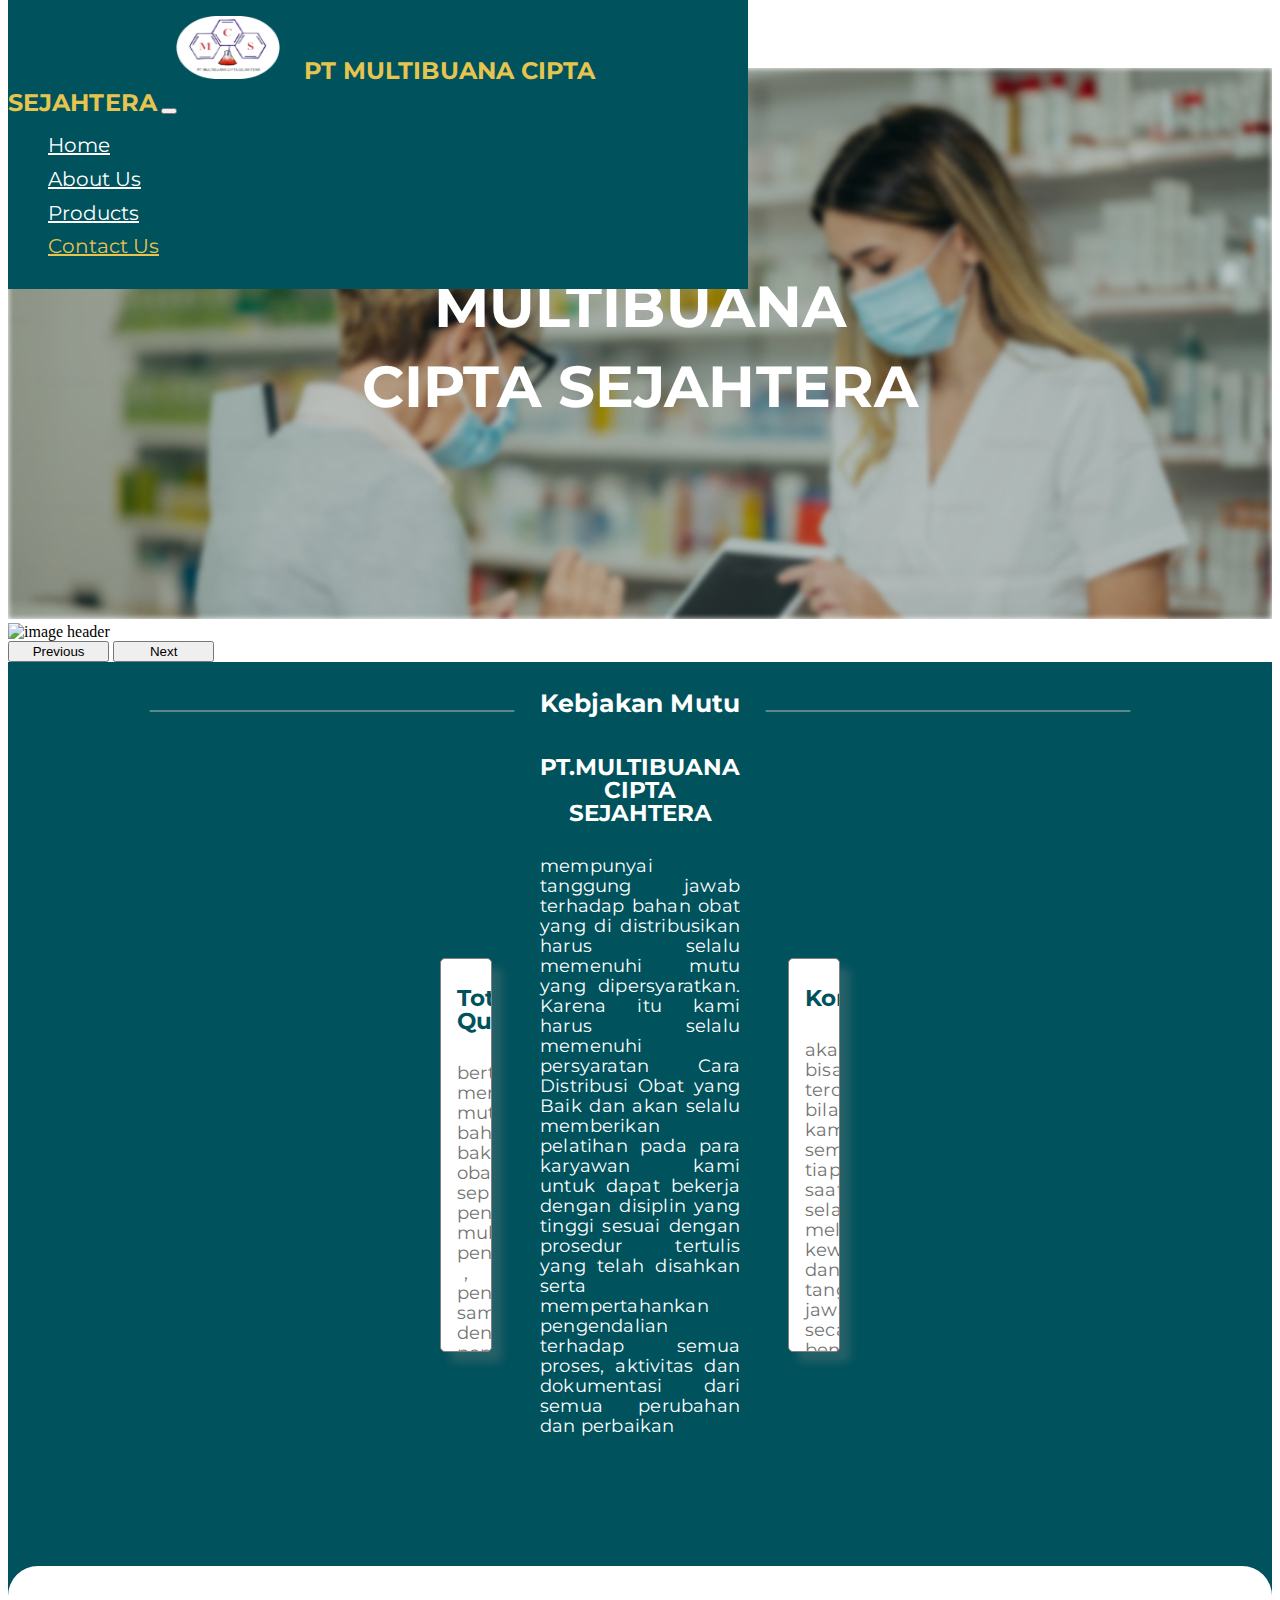
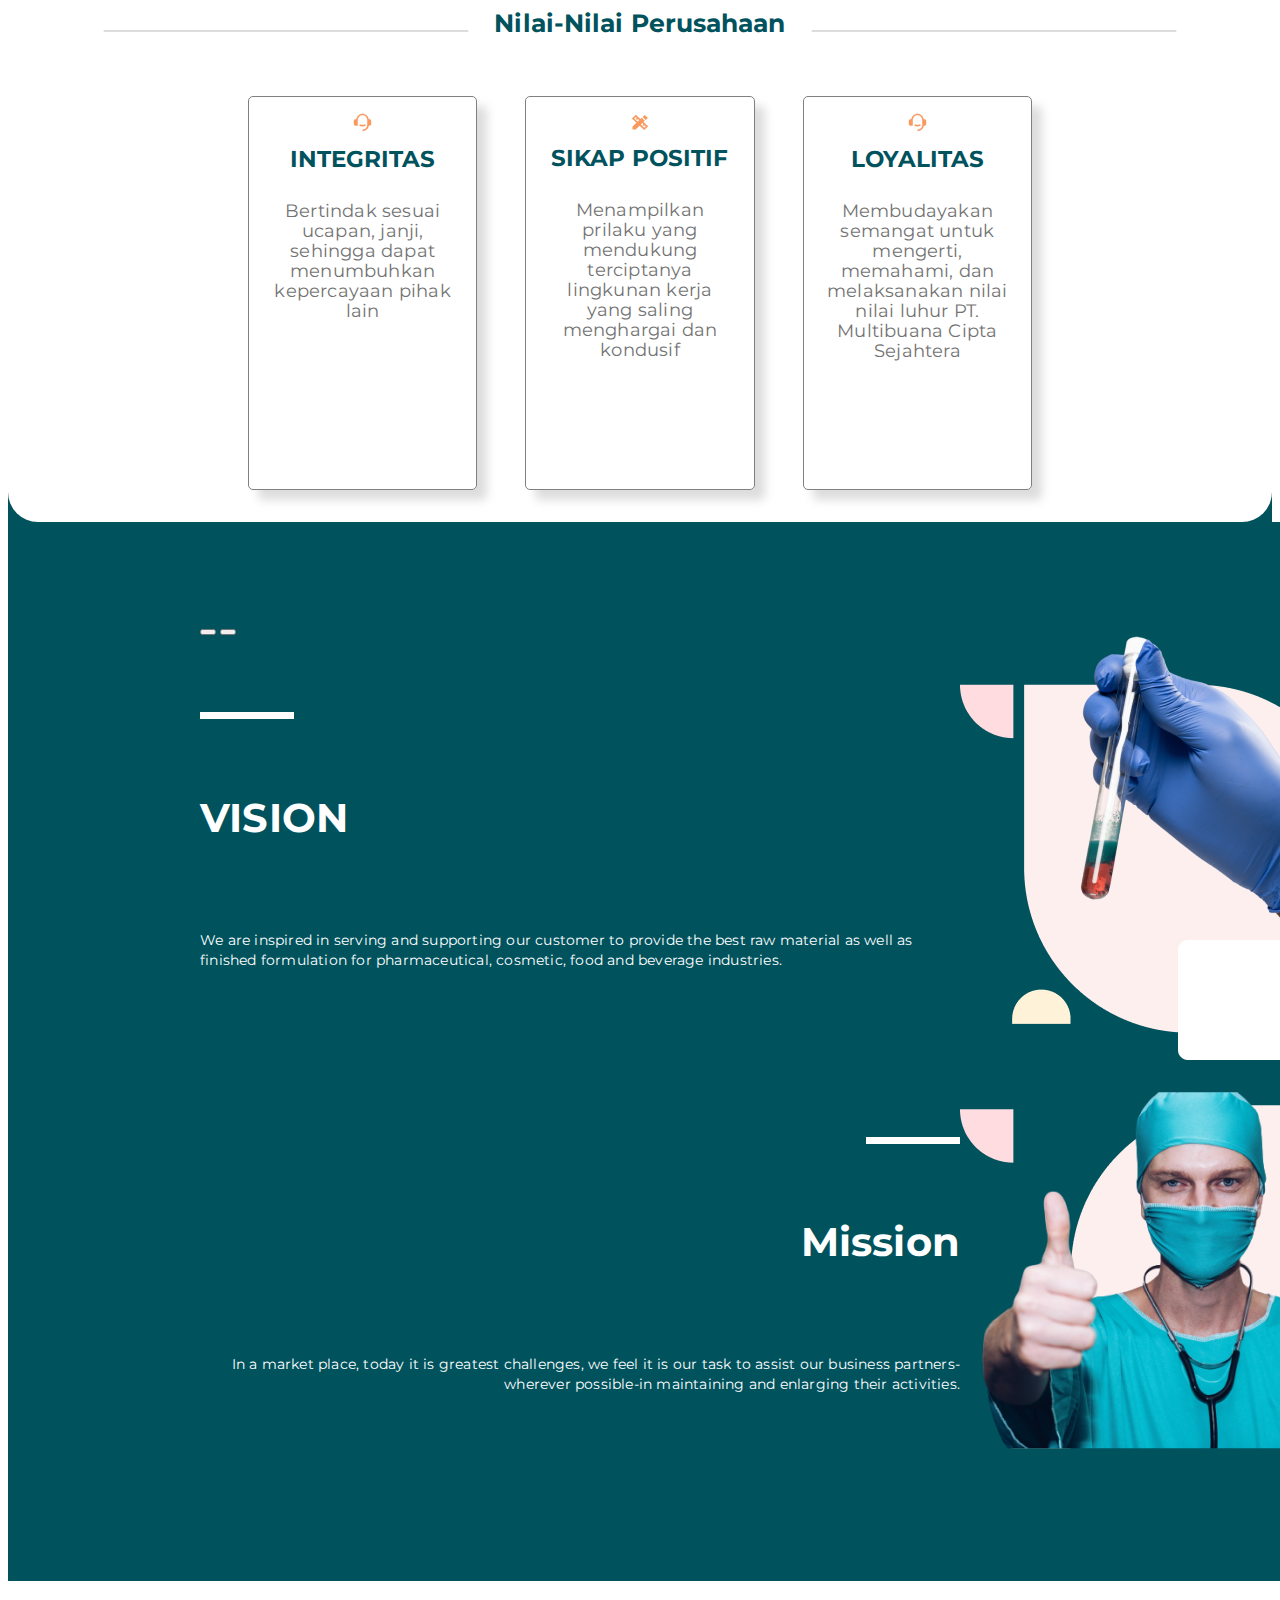
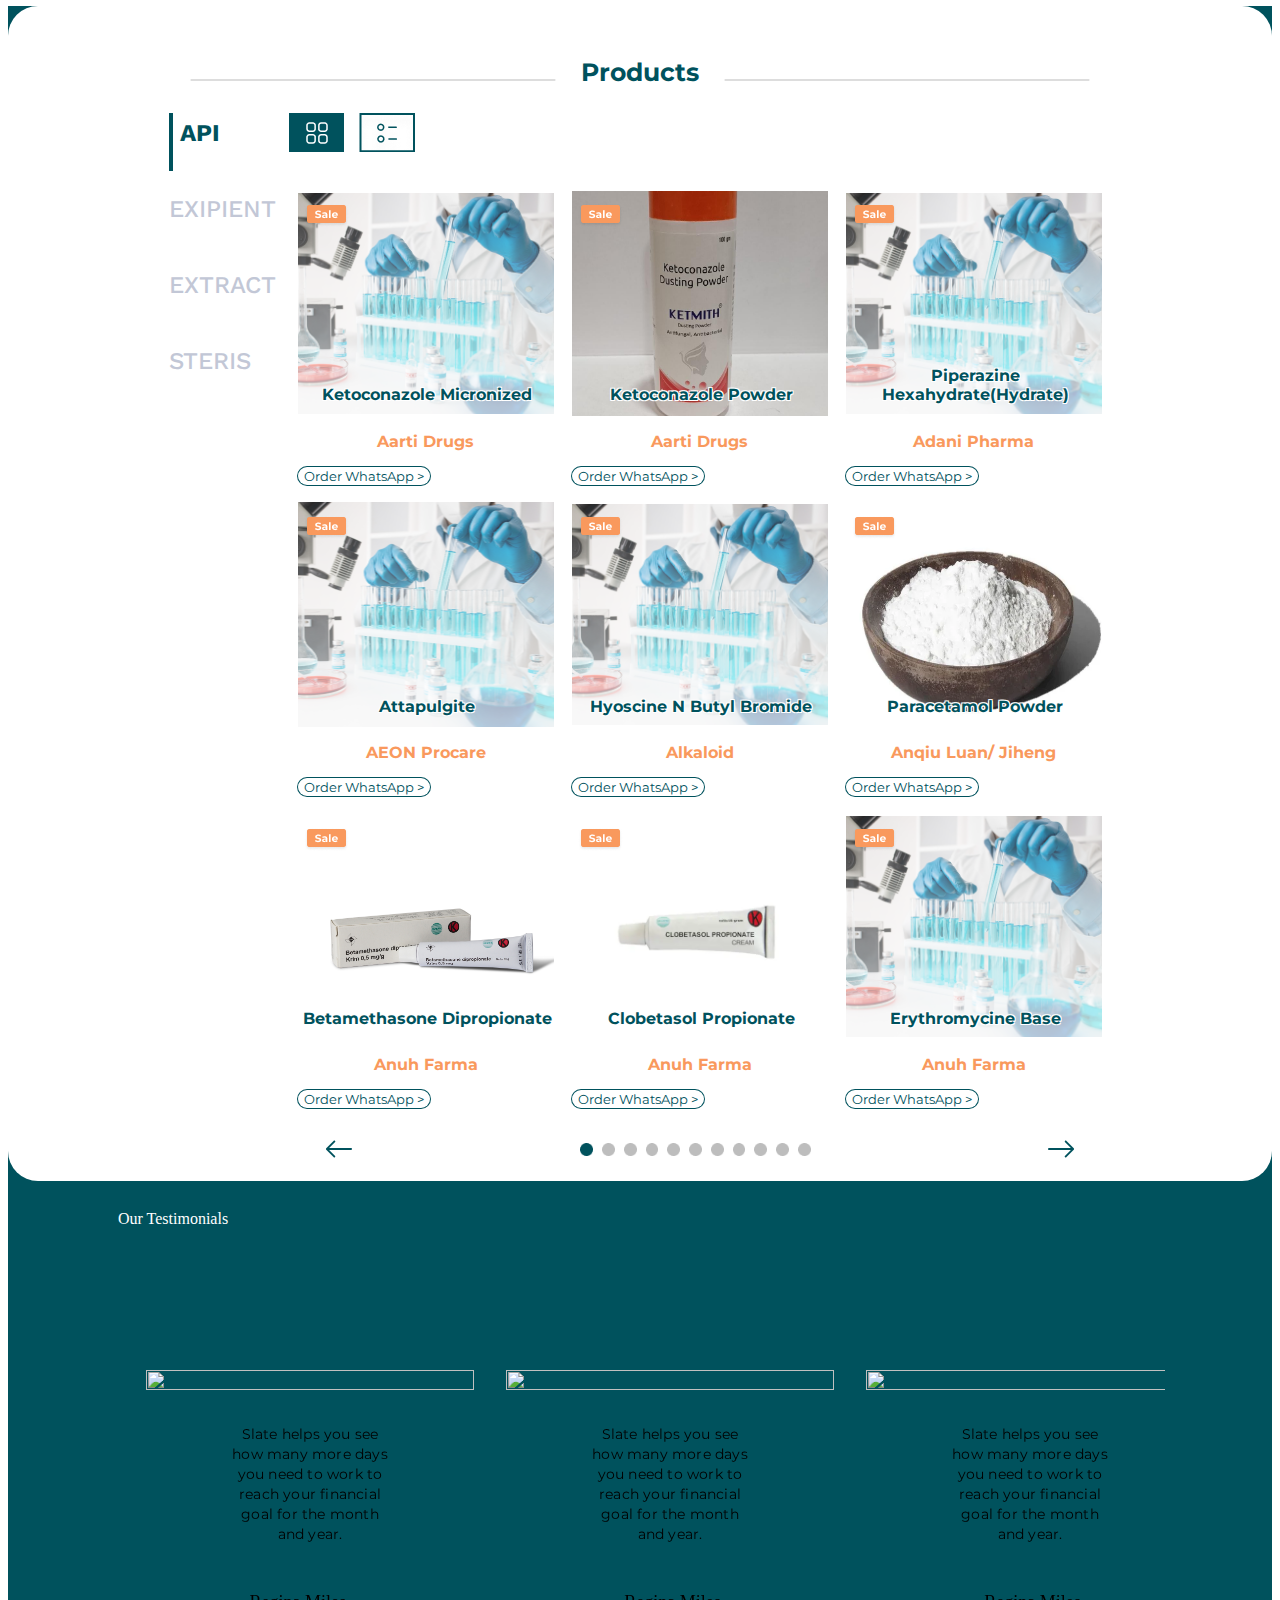
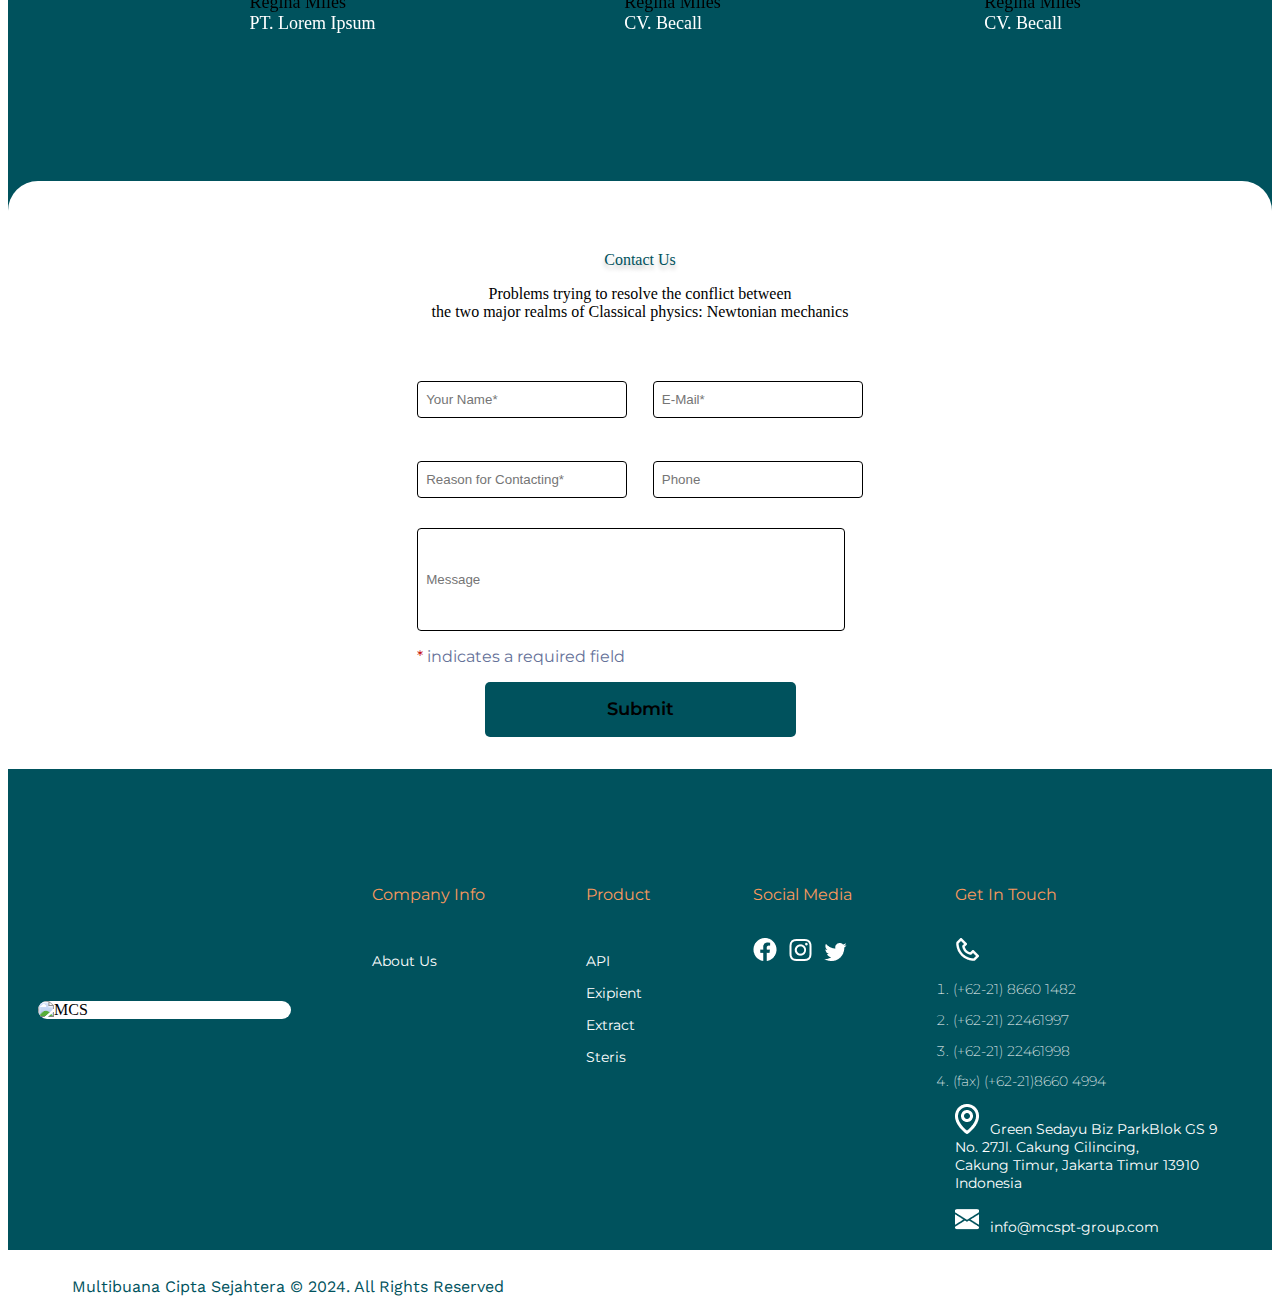
==== commit 2aa66031: "nambah CSS Footer" ====
--- a/index.html
+++ b/index.html
@@ -11,6 +11,9 @@
         integrity="sha384-T3c6CoIi6uLrA9TneNEoa7RxnatzjcDSCmG1MXxSR1GAsXEV/Dwwykc2MPK8M2HN" crossorigin="anonymous">
     <link rel="stylesheet" href="https://cdn.jsdelivr.net/npm/swiper@11/swiper-bundle.min.css" />
     <title>MULTIBUANA CIPTA SEJAHTERA</title>
+
+    <!-- Products Data JSON : -->
+    <script src="productsData.js"></script>
 
     <link rel="icon" href="img\navbar-brand sec-.png">
 </head>
@@ -69,9 +72,16 @@
                     <img src="img\jumbtron2.png" alt="image header">
                 </div>
             </div>
+            <button id="prev" class="carousel-control-prev" type="button" data-bs-target="#carouselExampleIndicators" data-bs-slide="prev">
+                <span class="carousel-control-prev-icon" aria-hidden="true"></span>
+                <span class="visually-hidden">Previous</span>
+            </button>
+            <button id="next" class="carousel-control-next" type="button" data-bs-target="#carouselExampleIndicators" data-bs-slide="next">
+                <span class="carousel-control-next-icon" aria-hidden="true"></span>
+                <span class="visually-hidden">Next</span>
+            </button>
         </div>
     </div>
-
     
     <!-- end header -->
 
@@ -167,9 +177,8 @@
     </div>
     <!-- end visi & misi -->
 
-
     <!-- Products : -->
-    <script src="productsData.js"></script>
+    
 
     <div id="boxp" class="box">
         <div id="prod" class="box">
@@ -448,7 +457,7 @@
 
         </section>
     </div>
-
+    <!-- end product -->
 
     <!-- testi -->
     <div id="testi" class="box">
@@ -582,6 +591,8 @@
             </div>
         </div>
     </div>
+    <!-- end testi -->
+
     <!-- Contact Us : -->
     <div id="boxcontact">
         <div id="contactus" class="frame">
@@ -642,284 +653,6 @@
         </div>
     </div>
 
-    <!-- Header 2-->
-    <div id="home2" class="box">
-        <h1 class="headline-text object" data-value="3">Healthy Tablets<br>and Medicine</h1>
-        <div id="carouselExampleIndicators" class="carousel slide" data-bs-ride="carousel">
-            <div class="carousel-indicators" style="z-index: 1;">
-                <button type="button" data-bs-target="#carouselExampleIndicators" data-bs-slide-to="0" class="active"
-                    aria-current="true" aria-label="Slide 1"></button>
-                <button type="button" data-bs-target="#carouselExampleIndicators" data-bs-slide-to="1"
-                    aria-label="Slide 2"></button>
-                <button type="button" data-bs-target="#carouselExampleIndicators" data-bs-slide-to="2"
-                    aria-label="Slide 3"></button>
-            </div>
-            <div class="carousel-inner">
-                <div class="carousel-item active">
-                    <img src="img\Rectangle 1 (1).png" alt="image header">
-                </div>
-                <div class="carousel-item">
-                    <img src="img\Rectangle 1 (1).png" alt="image header">
-                </div>
-                <div class="carousel-item">
-                    <img src="img\Rectangle 1 (1).png" alt="image header">
-                </div>
-            </div>
-        </div>
-    </div>
-    <!-- Specialice 2-->
-    <div id="boxs2" class="box">
-        <div id="specialize2" class="box">
-            <p class="text1"><img src="img\Vector 2.png" alt="">Kebjakan Mutu<img src="img\Vector 2.png" alt=""></p>
-            <div class="container">
-                <div id="kebijakan" class="box">
-                    <div class="col-5 box">
-                        <h4>Total Quality</h4>
-                        <p>bertujuan memastikan mutu bahan baku obat sepanjang penggunaan mulai pengadaan ,
-                            penyimpanan, sampai dengan penyalurannya.</p>
-                    </div>
-                    <div class="col-5 text">
-                        <h4>PT.MULTIBUANA CIPTA SEJAHTERA</h4>
-                        <p>mempunyai tanggung jawab terhadap bahan obat yang di distribusikan harus
-                            selalu
-                            memenuhi mutu yang dipersyaratkan. Karena itu kami harus selalu memenuhi persyaratan
-                            Cara Distribusi Obat yang Baik dan akan selalu memberikan pelatihan pada para karyawan kami
-                            untuk dapat bekerja dengan disiplin yang tinggi sesuai dengan prosedur tertulis yang telah
-                            disahkan
-                            serta mempertahankan pengendalian terhadap semua proses,
-                            aktivitas dan dokumentasi dari semua perubahan dan perbaikan</p>
-                    </div>
-                    <div class="col-5 box">
-                        <h4>Komitmen</h4>
-                        <p>akan bisa tercapai bila kami semua tiap saat selalul melaksanakan kewajiban dan tanggung jawab
-                            secara benar
-                            dan selalu mencari perbaikan yang bersinambungan dalam tiap hal yang terkait.</p>
-                    </div>
-                </div>
-            </div>
-        </div>
-        <div id="specialize" class="box">
-            <p class="text"><img src="img\Vector 2.png" alt="">Nilai-Nilai Perusahaan<img src="img\Vector 2.png" alt=""></p>
-            <div class="row">
-                <div class="col">
-                    <img src="img\icon.svg" alt="icon">
-                    <h4>INTEGRITAS</h4>
-                    <p>Bertindak sesuai ucapan, janji, sehingga dapat menumbuhkan kepercayaan pihak lain </p>
-                </div>
-                <div class="col">
-                    <img src="img\icon (1).svg" alt="icon">
-                    <h4>SIKAP POSITIF</h4>
-                    <p>Menampilkan prilaku yang mendukung terciptanya lingkunan kerja yang saling menghargai dan kondusif
-                    </p>
-                </div>
-                <div class="col">
-                    <img src="img\icon.svg" alt="icon">
-                    <h4>LOYALITAS </h4>
-                    <p>Membudayakan semangat untuk mengerti, memahami, dan melaksanakan nilai nilai luhur PT. Multibuana
-                        Cipta Sejahtera </p>
-                </div>
-            </div>
-        </div>
-    </div>
-    <!-- VisiMisi 2-->
-    <div id="visimisi1" class="container-fluid" style="background-color: rgba(0, 82, 93);">
-        <div id="carouselExampleIndicators" class="carousel slide" data-bs-ride="carousel">
-            <div class="carousel-indicators">
-                <button type="button" data-bs-target="#carouselExampleIndicators" data-bs-slide-to="0" class="active"
-                    aria-current="true" aria-label="Visi"></button>
-                <button type="button" data-bs-target="#carouselExampleIndicators" data-bs-slide-to="1"
-                    aria-label="Misi2"></button>
-            </div>
-            <div class="carousel-inner">
-                <div class="carousel-item active">
-                    <div id="left" class="row">
-                        <div class="col">
-                            <div class="box"></div>
-                            <h2>VISION</h2>
-                            <p>We are inspired in serving and supporting our customer to
-                                provide the best raw material as well as finished formulation
-                                for pharmaceutical, cosmetic, food and beverage industries.</p>
-                        </div>
-                        <img src="img\visimisi\2\thumb-concept-7.png" alt="logo">
-                        <img class="object bg" src="img\visimisi\2\technology 1.png" data-value="-2" alt="logo">
-                        <img src="img\visimisi\2\Rectangle 55.png" alt="logo" class="bg2">
-                    </div>
-                </div>
-                <div class="carousel-item">
-                    <div id="right" class="row">
-                        <div class="col">
-                            <div class="box"></div>
-                            <h2>Mission</h2>
-                            <p>In a market place, today it is greatest challenges,
-                                we feel it is our task to assist our business partners-
-                                wherever possible-in maintaining and enlarging their activities.</p>
-                        </div>
-                        <img src="img\visimisi\1\Frame 19.png" alt="logo">
-                        <img class="object bg1" src="img\visimisi\1\oke.png" data-value="-2" alt="logo">
-                    </div>
-                </div>
-            </div>
-        </div>
-    </div>
-    <!-- Header 3-->
-    <div id="home3" class="box">
-        <h1 class="headline-text object" data-value="3">Healthy Tablets<br>and Medicine</h1>
-        <img src="img\Rectangle 1 (1).png" alt="image header">
-    </div>
-    <!-- Specialice 3-->
-    <div id="boxs2" class="box">
-        <div id="specialize2" class="box">
-            <p class="text1"><img src="img\Vector 2.png" alt="">Kebjakan Mutu<img src="img\Vector 2.png" alt=""></p>
-            <div class="container">
-                <div id="kebijakan" class="box">
-                    <div class="col-5 box">
-                        <h4>Total Quality</h4>
-                        <p>bertujuan memastikan mutu bahan baku obat sepanjang penggunaan mulai pengadaan ,
-                            penyimpanan, sampai dengan penyalurannya.</p>
-                    </div>
-                    <div class="col-5 text">
-                        <h4>PT.MULTIBUANA CIPTA SEJAHTERA</h4>
-                        <p>mempunyai tanggung jawab terhadap bahan obat yang di distribusikan harus
-                            selalu
-                            memenuhi mutu yang dipersyaratkan. Karena itu kami harus selalu memenuhi persyaratan
-                            Cara Distribusi Obat yang Baik dan akan selalu memberikan pelatihan pada para karyawan kami
-                            untuk dapat bekerja dengan disiplin yang tinggi sesuai dengan prosedur tertulis yang telah
-                            disahkan
-                            serta mempertahankan pengendalian terhadap semua proses,
-                            aktivitas dan dokumentasi dari semua perubahan dan perbaikan</p>
-                    </div>
-                    <div class="col-5 box">
-                        <h4>Komitmen</h4>
-                        <p>akan bisa tercapai bila kami semua tiap saat selalul melaksanakan kewajiban dan tanggung jawab
-                            secara benar
-                            dan selalu mencari perbaikan yang bersinambungan dalam tiap hal yang terkait.</p>
-                    </div>
-                </div>
-            </div>
-        </div>
-        <div id="specialize" class="box">
-            <p class="text"><img src="img\Vector 2.png" alt="">Nilai-Nilai Perusahaan<img src="img\Vector 2.png" alt=""></p>
-            <div class="row">
-                <div class="col">
-                    <img src="img\icon.svg" alt="icon">
-                    <h4>INTEGRITAS</h4>
-                    <p>Bertindak sesuai ucapan, janji, sehingga dapat menumbuhkan kepercayaan pihak lain </p>
-                </div>
-                <div class="col">
-                    <img src="img\icon (1).svg" alt="icon">
-                    <h4>SIKAP POSITIF</h4>
-                    <p>Menampilkan prilaku yang mendukung terciptanya lingkunan kerja yang saling menghargai dan kondusif
-                    </p>
-                </div>
-                <div class="col">
-                    <img src="img\icon.svg" alt="icon">
-                    <h4>LOYALITAS </h4>
-                    <p>Membudayakan semangat untuk mengerti, memahami, dan melaksanakan nilai nilai luhur PT. Multibuana
-                        Cipta Sejahtera </p>
-                </div>
-            </div>
-        </div>
-    </div>
-    <!-- visimisi 3-->
-    <div id="visimisi1" class="container-fluid" style="background-color: rgba(0, 82, 93);">
-        <div id="carouselExampleIndicators" class="carousel slide" data-bs-ride="carousel">
-            <div class="carousel-indicators">
-                <button type="button" data-bs-target="#carouselExampleIndicators" data-bs-slide-to="0" class="active"
-                    aria-current="true" aria-label="Visi"></button>
-                <button type="button" data-bs-target="#carouselExampleIndicators" data-bs-slide-to="1"
-                    aria-label="Misi2"></button>
-            </div>
-            <div class="carousel-inner">
-                <div class="carousel-item active">
-                    <div id="left" class="row">
-                        <div class="col">
-                            <div class="box"></div>
-                            <h2>VISION</h2>
-                            <p>We are inspired in serving and supporting our customer to
-                                provide the best raw material as well as finished formulation
-                                for pharmaceutical, cosmetic, food and beverage industries.</p>
-                        </div>
-                        <img src="img\visimisi\2\thumb-concept-7.png" alt="logo">
-                        <img class="object bg" src="img\visimisi\2\technology 1.png" data-value="-2" alt="logo">
-                        <img src="img\visimisi\2\Rectangle 55.png" alt="logo" class="bg2">
-                    </div>
-                </div>
-                <div class="carousel-item">
-                    <div id="right" class="row">
-                        <div class="col">
-                            <div class="box"></div>
-                            <h2>Mission</h2>
-                            <p>In a market place, today it is greatest challenges,
-                                we feel it is our task to assist our business partners-
-                                wherever possible-in maintaining and enlarging their activities.</p>
-                        </div>
-                        <img src="img\visimisi\1\Frame 19.png" alt="logo">
-                        <img class="object bg1" src="img\visimisi\1\oke.png" data-value="-2" alt="logo">
-                    </div>
-                </div>
-            </div>
-        </div>
-    </div>
-     <!-- Contact Us : -->
-     <div id="boxcontact">
-        <div id="contactus" class="frame">
-            <div class="div">
-                <div class="container">
-                    <div class="row">
-                        <div class="main-content">
-                            <div class="section-title-sec">Contact Us</div>
-                            <p class="paragraph-sec">
-                                Problems trying to resolve the conflict between <br />the two major realms of Classical
-                                physics:
-                                Newtonian mechanics
-                            </p>
-                        </div>
-                    </div>
-                    <form class="contactForm" action="" method="post">
-                        <div class="input-wrapper">
-                            <div class="small-input-button">
-                                <div class="input-row">
-                                    <input type="text" class="required-yes" id="yourName" placeholder="Your Name*">
-                                    <!-- <p class="p"><span class="span">*</span></p> -->
-                                    <input type="text" class="email-wrapper" id="e-mail" placeholder="E-Mail*">
-
-                                    <!-- <p class="p"><span class="span">*</span></p> -->
-
-                                </div>
-                                <div class="input-row">
-                                    <input type="text" class="required-yes-2" id="E-mail"
-                                        placeholder="Reason for Contacting*">
-                                    <!-- <p class="p"><span class="span">*</span></p> -->
-                                    <!-- <p class="p"><span class="text-wrapper">Email</span> <span class="span">*</span></p> -->
-                                    </input>
-                                    <input type="number" class="required-no-dropdown" id="phoneNo" placeholder="Phone">
-                                    <!-- <div class="text-wrapper-2">Phone</div> -->
-                                    </input>
-                                </div>
-                                <div class="input-row">
-                                    <div class="overlap-group">
-                                        <input type="text" class="div-wrapper" placeholder="Message">
-                                        </input>
-                                        <p class="indicates-a-required">
-                                            <span class="text-wrapper-3">*</span>
-                                            <span class="text-wrapper-5">indicates a required field</span>
-                                        </p>
-                                    </div>
-                                </div>
-                            </div>
-                        </div>
-                        <div class="color-primary-status">
-                            <button type="button" class="text-wrapper-6" onclick="submitToWa()">Submit</button>
-                        </div>
-                    </form>
-
-                </div>
-                <img class="vector" src="img/vector-2.svg" />
-                <img class="img" src="img/vector-2.svg" />
-            </div>
-        </div>
-    </div>
-
     <!-- Footer : -->
     <footer id="footer">
         <div class="container-footer">
@@ -934,19 +667,20 @@
                     <div class="flex-container">
                         <p class="one">Product</p>
                         <br>
-                        <P>Antibiotics</P>
-                        <p>Sulfonamides</p>
-                        <p>Steroids</p>
+                        <P>API</P>
+                        <p>Exipient</p>
+                        <p>Extract</p>
+                        <p>Steris</p>
                     </div>
                     <div class="flex-container">
                         <p class="one">Social Media</p>
                         <br>
                         <div class="SocialMedia">
-                            <img src="img\rizki\Footer\ant-design_facebook-filled.png" alt=""
+                            <img class="socialMediaIcon" src="img\rizki\Footer\ant-design_facebook-filled.png" alt=""
                                 style="margin-right: 0.5em;">
-                            <img src="img\rizki\Footer\ant-design_instagram-outlined.png" alt=""
+                            <img class="socialMediaIcon" src="img\rizki\Footer\ant-design_instagram-outlined.png" alt=""
                                 style="margin-right: 0.5em;">
-                            <img src="img\rizki\Footer\ant-design_twitter-outlined.png" alt=""
+                            <img class="socialMediaIcon" src="img\rizki\Footer\ant-design_twitter-outlined.png" alt=""
                                 style="margin-right: 0.5em;">
                         </div>
                     </div>
@@ -989,38 +723,23 @@
             <p id="copyright">Multibuana Cipta Sejahtera © 2024. All Rights Reserved</p>
         </div>
     </footer>
-
-
-    <!-- scccrrrript -->
-
-
+    <!-- end footer -->
+
+
+                                                            <!-- script -->
     <!-- Script Products : -->
     <script src="./productScript.js"></script>
-
-
+    <!-- end script product -->
+
+    <!-- initislize bootstrap -->
     <script src="https://cdn.jsdelivr.net/npm/bootstrap@5.3.2/dist/js/bootstrap.bundle.min.js"
         integrity="sha384-C6RzsynM9kWDrMNeT87bh95OGNyZPhcTNXj1NW7RuBCsyN/o0jlpcV8Qyq46cDfL"
         crossorigin="anonymous"></script>
-
-    <script type="text/javascript">
-        document.addEventListener("mousemove", parallax);
-        function parallax(e) {
-            document.querySelectorAll(".object").forEach(function (move) {
-                var moving_value = move.getAttribute("data-value");
-                var x = (e.clientX * moving_value) / 100;
-                var y = (e.clientY * moving_value) / 100;
-
-                move.style.transform = "translateX(" + x + "px) translateY(" + y + "px)";
-
-            });
-        }
-    </script>
-
+    <!-- end initislize bootstrap -->
+
+
+    <!-- Initialize Swiper -->
     <script src="https://cdn.jsdelivr.net/npm/swiper@11/swiper-bundle.min.js"></script>
-
-
-
-    <!-- Initialize Swiper -->
     <script>
         var swiper = new Swiper(".mySwiper", {
             slidesPerView: 3,
@@ -1034,10 +753,10 @@
                     slidesPerView: 1,
                 },
                 480: {
-                    slidesPerView: 2,
+                    slidesPerView: 1,
                 },
                 768: {
-                    slidesPerView: 3,
+                    slidesPerView: 1,
                 },
                 1200: {
                     slidesPerView: 3,
@@ -1045,6 +764,9 @@
             },
         });
     </script>
+    <!-- end initialize -->
+
+    <!-- initialize contact -->
     <script>
         function submitToWa() {
             // Mendapatkan nilai dari form
@@ -1057,6 +779,8 @@
             window.location.href = linkWa;
         }
     </script>
+    <!-- end initialize -->
+    <!-- end script -->
 </body>
 
 </html>--- a/style.css
+++ b/style.css
@@ -81,56 +81,12 @@
   height: 100%;
 }
 
-#home2 {
-  display: flex;
-  justify-content: center;
-  align-items: center;
-  overflow: hidden;
-}
-
-#home2 .headline-text {
-  z-index: 1;
-  font-family: "Montserrat";
-  font-size: 58px;
-  font-weight: 700;
-  line-height: 80px;
-  letter-spacing: 0.20000000298023224px;
-  text-align: center;
-  position: absolute;
-  color: rgba(255, 255, 255, 1);
-}
-
-#home2 img {
-  width: 100%;
-  height: 100%;
-}
-
-#home2 #carouselExampleIndicators {
-  width: 100%;
-  height: 100%;
-}
-
-#home3 {
-  display: flex;
-  justify-content: center;
-  align-items: center;
-  overflow: hidden;
-}
-
-#home3 .headline-text {
-  font-family: "Montserrat";
-  font-size: 58px;
-  font-weight: 700;
-  line-height: 80px;
-  letter-spacing: 0.20000000298023224px;
-  text-align: center;
-  position: absolute;
-  color: rgba(255, 255, 255, 1);
-}
-
-#home3 img {
-  width: 100%;
-  height: 100%;
+#home1 #prev {
+  width: 8%;
+}
+
+#home1 #next {
+  width: 8%;
 }
 
 /* specialize */
@@ -251,9 +207,9 @@
 }
 #specialize1 #kebijakan .text {
   width: 100%;
-  height: 40vh;
+  height: auto;
   margin: 0em 0em 7em 0em;
-  overflow: hidden;
+  overflow: visible;
   justify-content: center;
 }
 #specialize1 #kebijakan .text p {
@@ -334,9 +290,9 @@
 }
 #specialize2 #kebijakan .text {
   width: 100%;
-  height: 40vh;
+  height: auto;
   margin: 0em 0em 7em 0em;
-  overflow: hidden;
+  overflow: visible;
   justify-content: center;
 }
 #specialize2 #kebijakan .text p {
@@ -466,6 +422,14 @@
   right: 0;
 }
 
+#visimisi1 #prev {
+  width: 8%;
+}
+
+#visimisi1 #next {
+  width: 8%;
+}
+
 #visimisi3 {
   padding: 6em 12em;
   width: 100%;
@@ -538,6 +502,14 @@
   height: 10%;
 }
 
+#visimisi3 #prev {
+  width: 8%;
+}
+
+#visimisi3 #next {
+  width: 8%;
+}
+
 /* testimoni */
 #testi .swiper {
   margin-top: 80px;
@@ -549,7 +521,7 @@
   text-align: center;
   font-size: 18px;
   display: flex;
-  justify-content: left;
+  justify-content: center;
   align-items: center;
 }
 
@@ -608,9 +580,11 @@
   position: relative;
   width: 691px;
   height: 80px;
+  justify-content: center;
 }
 
 #testi .section-title {
+  justify-content: center;
   position: relative;
   width: 358px;
   top: -1px;
@@ -869,51 +843,15 @@
     color: rgba(255, 255, 255, 1);
   }
 
-  #home2 img {
-    width: 100%;
-    height: 100%;
-  }
-
-  #home2 {
-    display: flex;
-    justify-content: center;
-    align-items: center;
-  }
-
-  #home2 .headline-text {
-    font-family: "Montserrat";
-    font-size: 20px;
-    font-weight: 700;
-    line-height: 25px;
-    letter-spacing: 0.20000000298023224px;
-    text-align: center;
-    position: absolute;
-    color: rgba(255, 255, 255, 1);
+  #home1 #prev {
+    display: none;
+  }
+
+  #home1 #next {
+    display: none;
   }
 
   #home1 img {
-    width: 100%;
-    height: 100%;
-  }
-
-  #home3 {
-    display: flex;
-    justify-content: center;
-    align-items: center;
-  }
-
-  #home3 .headline-text {
-    font-family: "Montserrat";
-    font-size: 20px;
-    font-weight: 700;
-    line-height: 25px;
-    letter-spacing: 0.20000000298023224px;
-    text-align: center;
-    position: absolute;
-    color: rgba(255, 255, 255, 1);
-  }
-
-  #home3 img {
     width: 100%;
     height: 100%;
   }
@@ -970,8 +908,7 @@
   }
 
   #specialize .text img {
-    margin: 0em 0.5em;
-    width: 12%;
+    display: none;
   }
 
   #specialize .col img {
@@ -1004,7 +941,7 @@
     justify-content: center;
     align-items: center;
     flex-direction: column;
-    gap: 3em;
+    gap: 1em;
     padding: 0em 2em;
     height: auto;
   }
@@ -1021,8 +958,7 @@
   }
 
   #specialize1 .text1 img {
-    margin: 0em 0.5em;
-    width: 23%;
+    display: none;
   }
   #specialize1 #kebijakan .box {
     width: 100%;
@@ -1030,9 +966,9 @@
   }
   #specialize1 #kebijakan .text {
     width: 100%;
-    height: 20vh;
-    margin: 0em 0em 0em 0em;
-    overflow: hidden;
+    height: 30vh;
+    margin: 4em 0em 4em 0em;
+    overflow: visible;
     justify-content: center;
   }
   #specialize1 #kebijakan .text p {
@@ -1040,7 +976,7 @@
     font-size: 12px;
     font-weight: 400;
     line-height: 20px;
-    text-align: center;
+    text-align: justify;
     color: rgba(115, 115, 115, 1);
   }
 
@@ -1070,7 +1006,7 @@
     justify-content: center;
     align-items: center;
     flex-direction: column;
-    gap: 3em;
+    gap: 1em;
     padding: 0em 2em;
     height: auto;
   }
@@ -1087,8 +1023,7 @@
   }
 
   #specialize2 .text1 img {
-    margin: 0em 0.5em;
-    width: 23%;
+    display: none;
   }
   #specialize2 #kebijakan .box {
     width: 100%;
@@ -1096,9 +1031,9 @@
   }
   #specialize2 #kebijakan .text {
     width: 100%;
-    height: 20vh;
-    margin: 0em 0em 0em 0em;
-    overflow: hidden;
+    height: 30vh;
+    margin: 4em 0em 4em 0em;
+    overflow: visible;
     justify-content: center;
   }
   #specialize2 #kebijakan .text p {
@@ -1106,7 +1041,7 @@
     font-size: 12px;
     font-weight: 400;
     line-height: 20px;
-    text-align: center;
+    text-align: justify;
     color: rgba(115, 115, 115, 1);
   }
 
@@ -1131,106 +1066,6 @@
   }
 
   /* visimisi */
-  #visimisi1 {
-    padding: 3em 2em;
-    width: 100%;
-    height: auto;
-  }
-
-  #visimisi1 #left .box {
-    background: rgba(255, 255, 255, 1);
-    width: 3.5em;
-    height: 0.3em;
-  }
-
-  #visimisi1 #right .box {
-    background: rgba(255, 255, 255, 1);
-    width: 3.5em;
-    height: 0.3em;
-    display: flex;
-    justify-content: end;
-    align-content: end;
-    text-align: end;
-  }
-
-  #visimisi1 h2 {
-    font-family: "Montserrat";
-    font-size: 22px;
-    font-weight: 700;
-    line-height: 50px;
-    letter-spacing: 0.20000000298023224px;
-    color: white;
-  }
-
-  #visimisi1 p {
-    font-family: "Montserrat";
-    font-size: 12px;
-    font-weight: 400;
-    line-height: 20px;
-    letter-spacing: 0.20000000298023224px;
-    color: white;
-  }
-
-  #visimisi1 #left {
-    display: flex;
-    flex-direction: column-reverse;
-  }
-
-  #visimisi1 #left .col {
-    margin-top: 1em;
-    margin-bottom: 3em;
-    display: flex;
-    text-align: left;
-    flex-direction: column;
-    justify-content: center;
-    gap: 0em;
-  }
-
-  #visimisi1 #right {
-    display: flex;
-    flex-direction: column-reverse;
-  }
-
-  #visimisi1 #right .col {
-    margin-top: 1em;
-    margin-bottom: 3em;
-    display: flex;
-    text-align: right;
-    align-items: end;
-    flex-direction: column;
-    justify-content: center;
-    gap: 0em;
-  }
-
-  #visimisi1 img {
-    width: 50%;
-    height: 10%;
-  }
-
-  #visimisi1 .bg {
-    width: 30%;
-    height: 35%;
-    top: 0;
-    left: 2.7em;
-    position: absolute;
-  }
-
-  #visimisi1 .bg1 {
-    width: 50%;
-    height: 35%;
-    top: 0;
-    left: -2.5em;
-    position: absolute;
-  }
-
-  #visimisi1 .bg2 {
-    width: 32%;
-    height: 13%;
-    position: absolute;
-    top: 5.5em;
-    left: 3em;
-  }
-
   #visimisi3 {
     padding: 3em 2em;
     width: 100%;
@@ -1305,6 +1140,32 @@
   #visimisi3 img {
     width: 50%;
     height: 10%;
+  }
+
+  #visimisi3 #prev {
+    display: none;
+  }
+
+  #visimisi3 #next {
+    display: none;
+  }
+
+  /* testi */
+  #testi .main-content {
+    display: flex;
+    margin-top: 30px;
+    position: relative;
+    width: 691px;
+    height: 80px;
+    justify-content: center;
+  }
+
+  #testi .section-title {
+    margin-left: 1.5em;
+  }
+
+  #testi .paragraph {
+    align-items: start;
   }
 
   /* products */
@@ -1680,8 +1541,9 @@
   }
 
   #products .card-image,
-  #products .card-desc{
-    width: 30vw;
+  #products .card-desc {
+    height: 90px;
+    /* width: 30vw; */
   }
 
   .topTitle {
@@ -1694,8 +1556,13 @@
 
   #products #product-next,
   #products #product-back {
-    width: 20px;
-    height: 20px;
+    width: 40px;
+    height: 40px;
+  }
+
+  #products .page-control-dot {
+    width: 2.5vw;
+    height: 2.5vw;
   }
 
   .navigationBtn {
@@ -2076,9 +1943,22 @@
   margin-top: 100px;
 }
 
+#footer p {
+  transition: color 0.2s ease;
+  cursor: pointer;
+} 
+
+#footer p:hover {
+  color: #f9995d;
+}
+
 #footer .one {
   color: #f9995d;
   font-size: 16px;
+}
+
+#footer .socialMediaIcon{
+  cursor: pointer;
 }
 
 #footer .child {
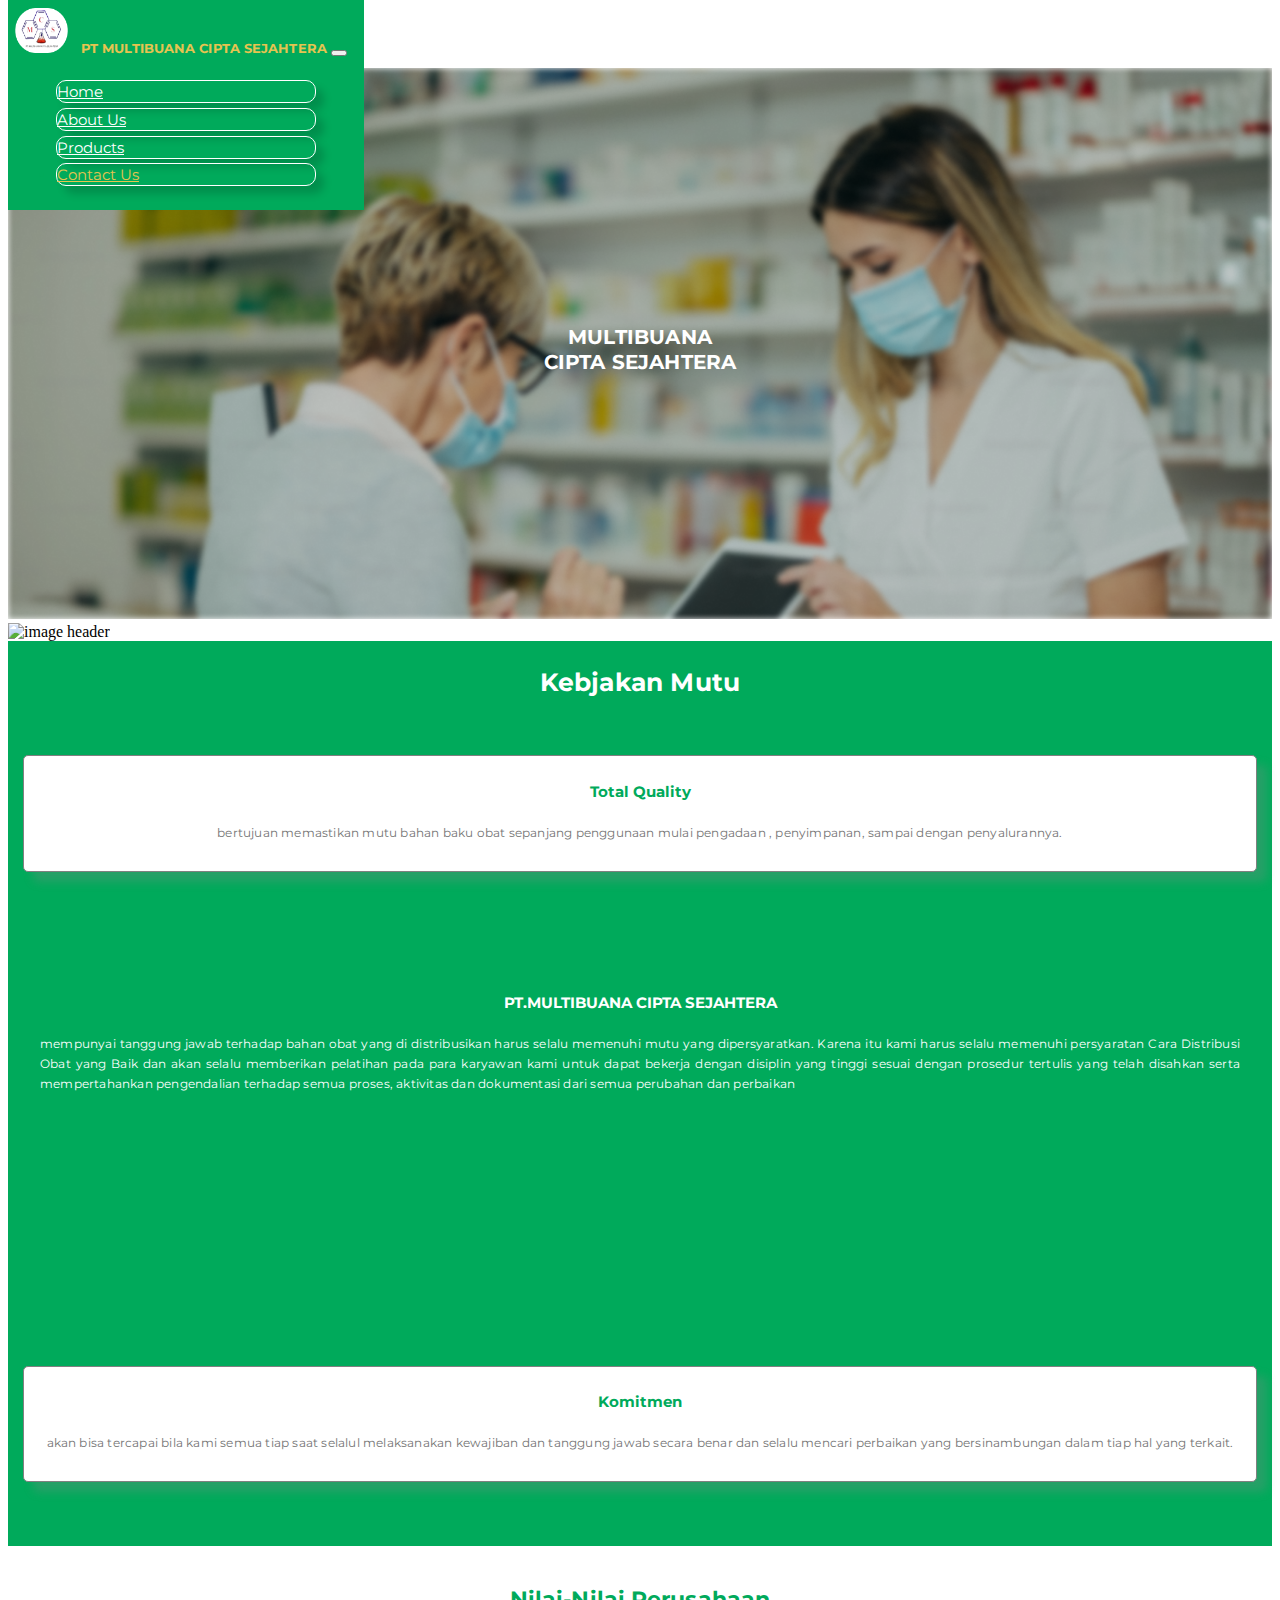
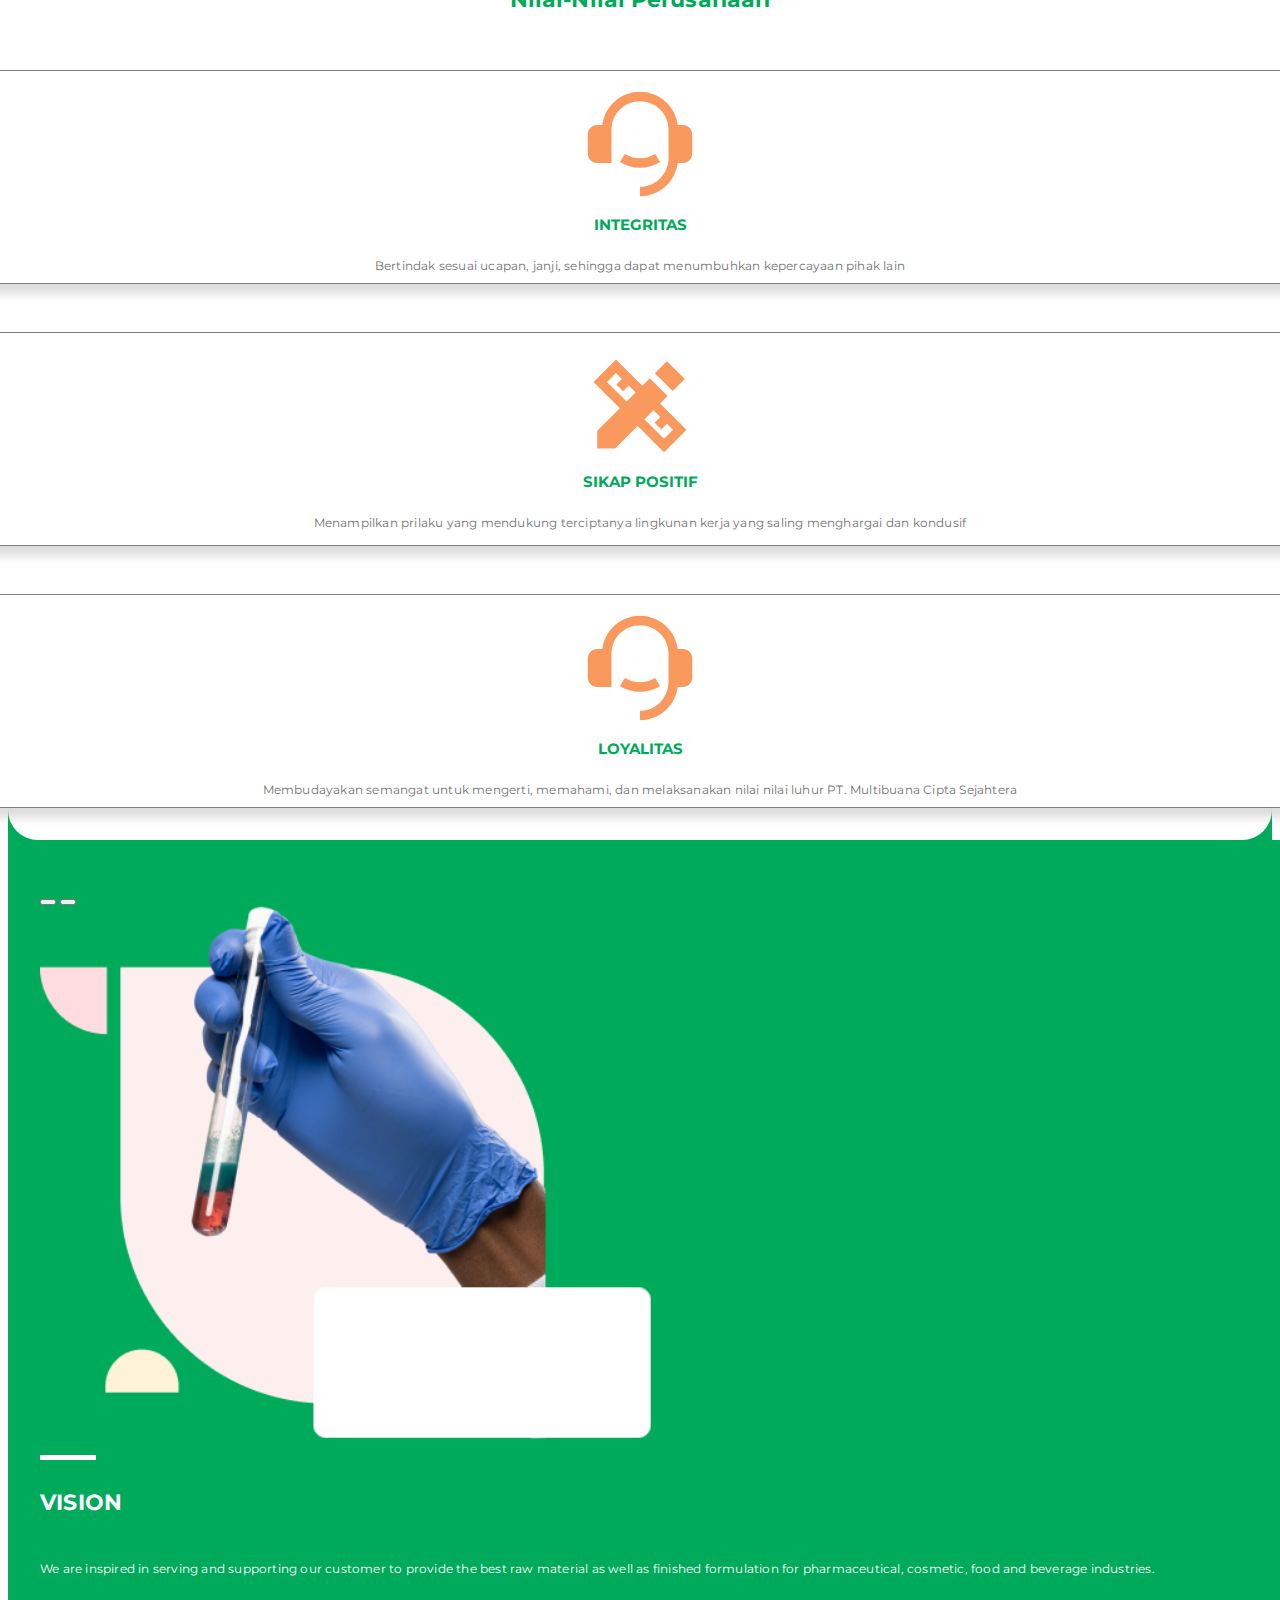
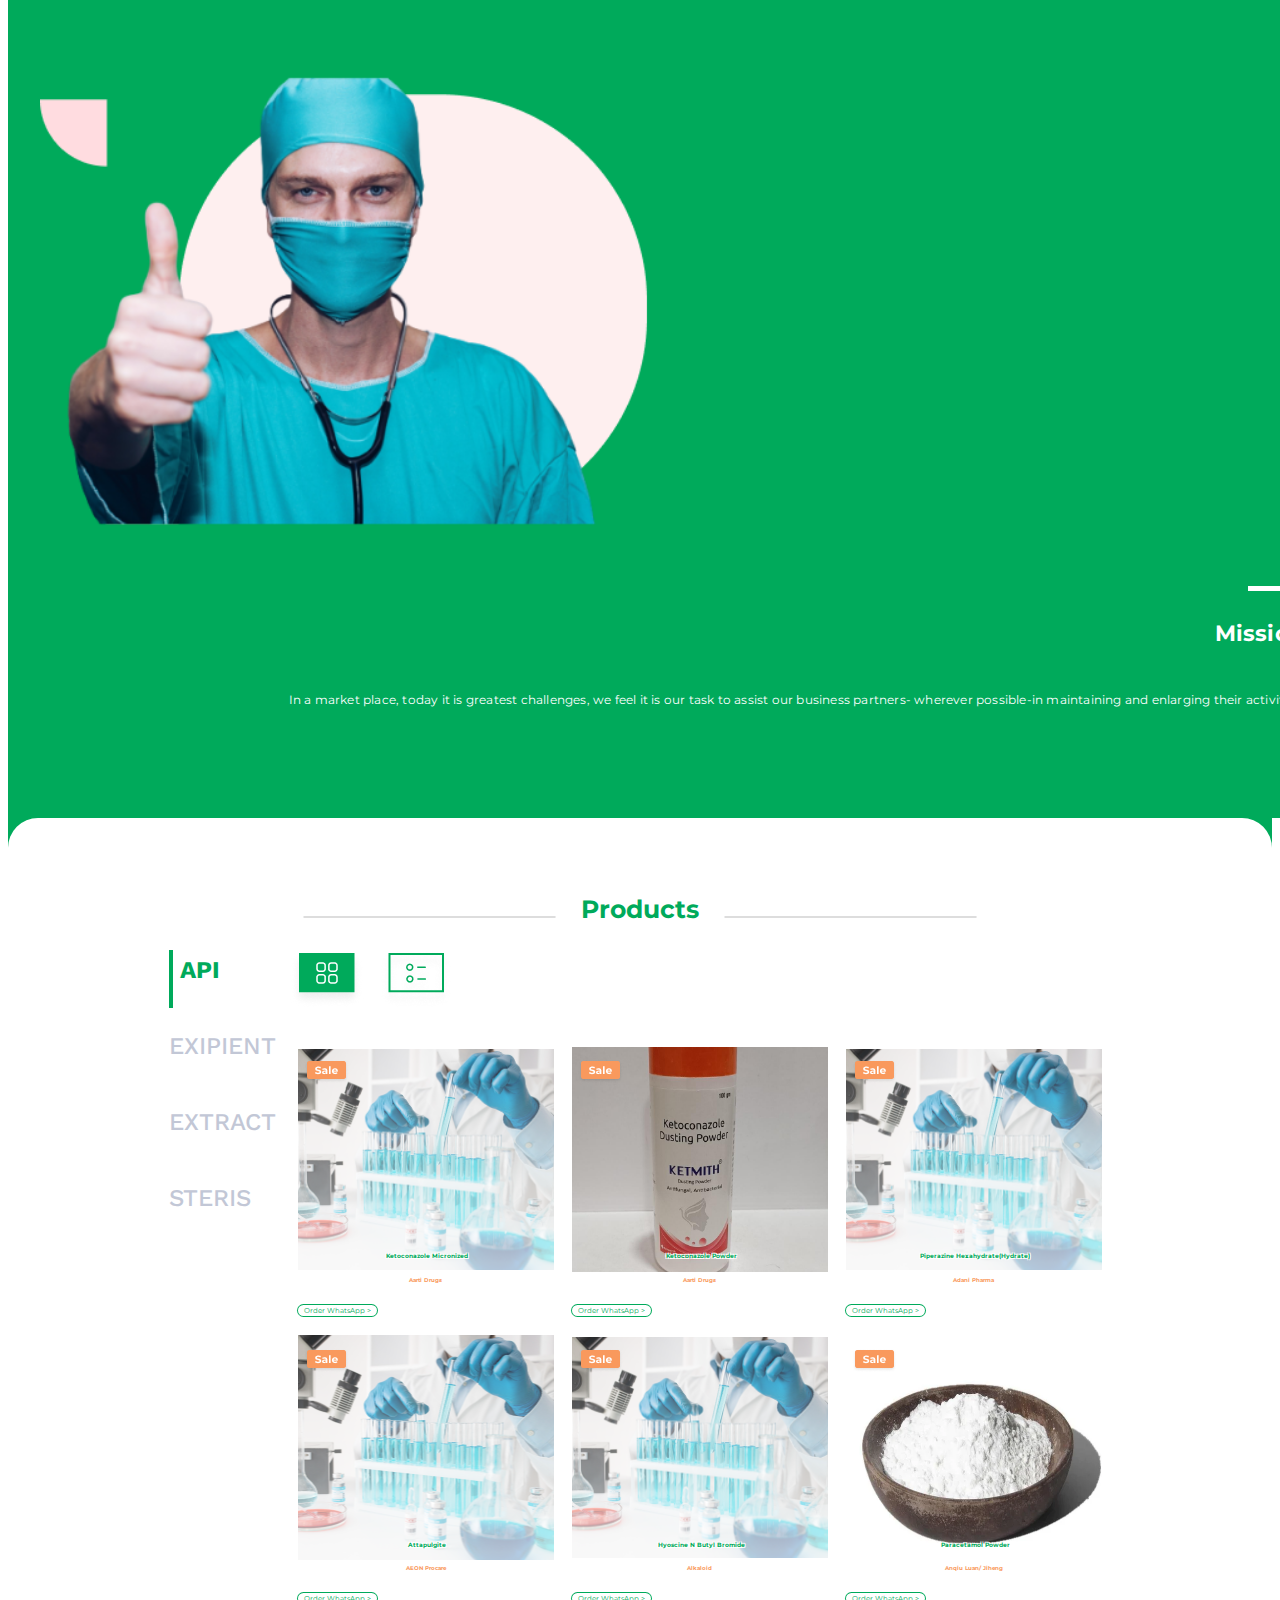
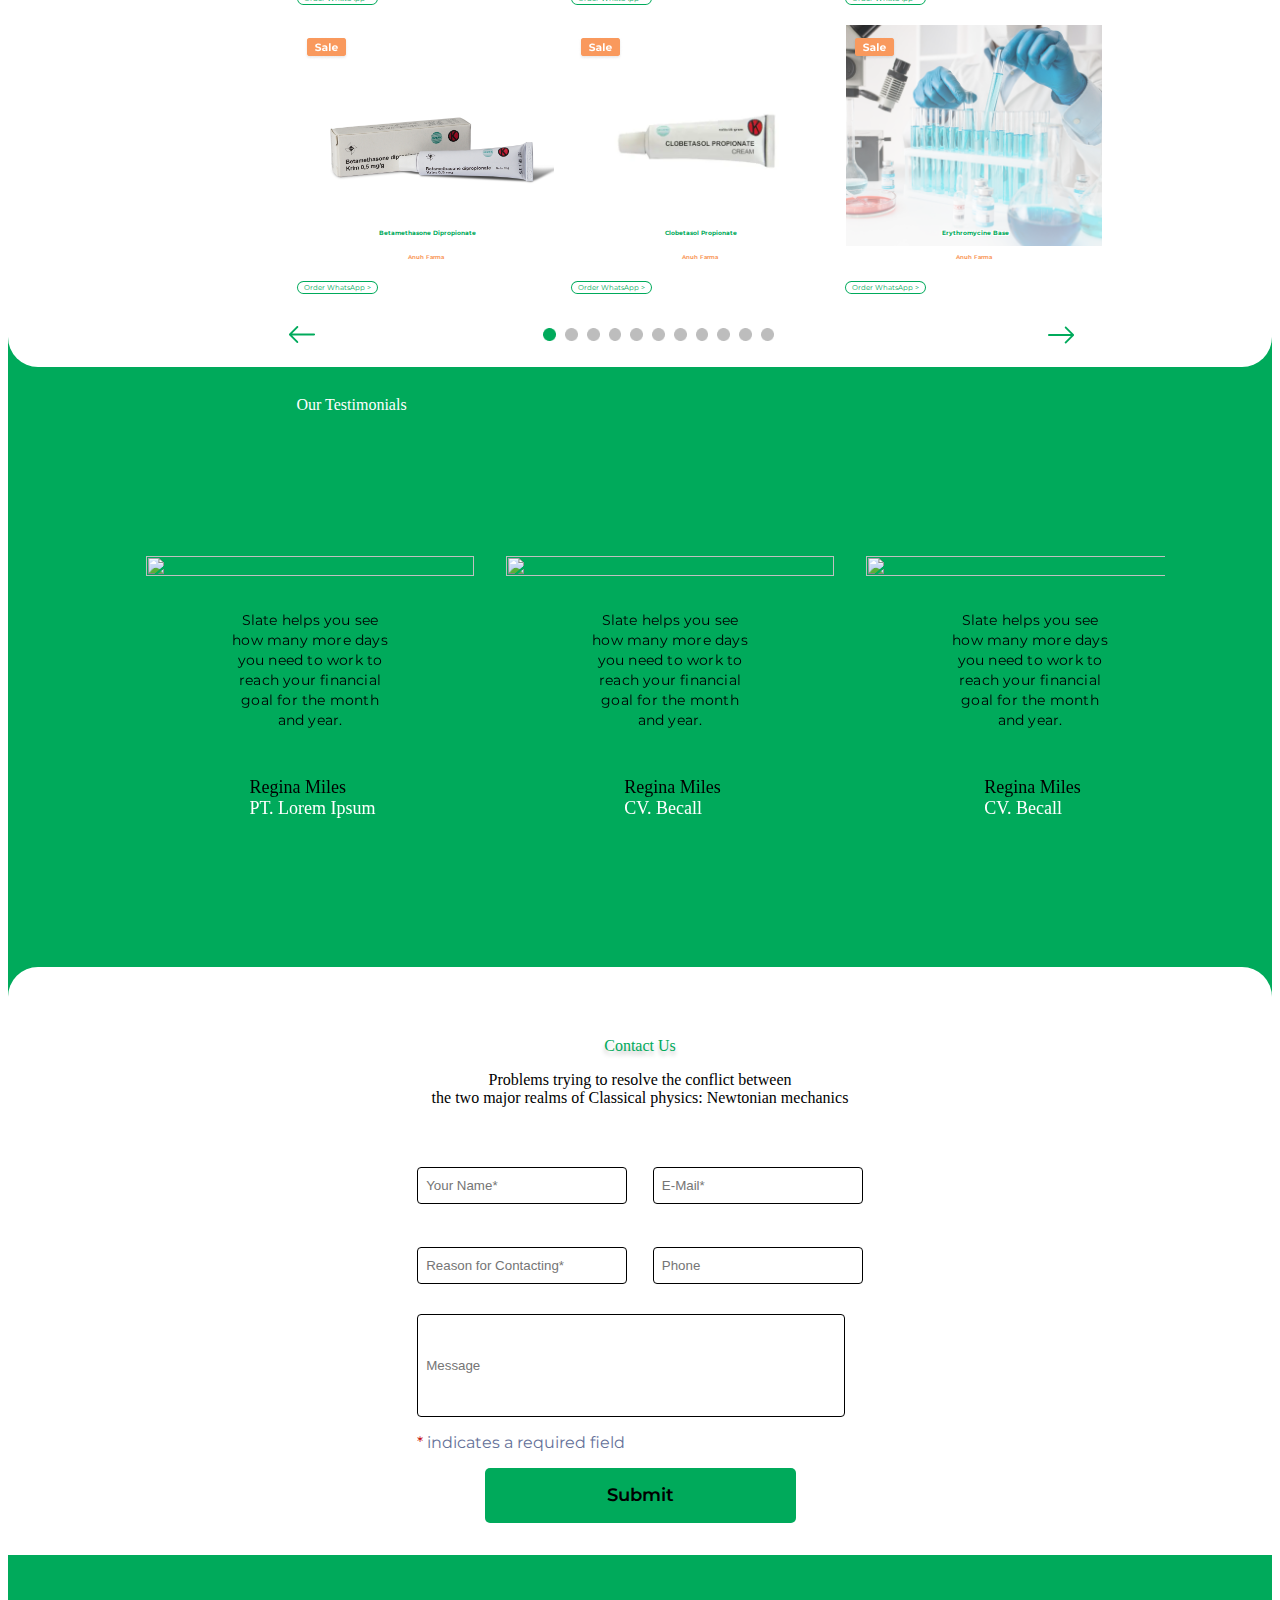
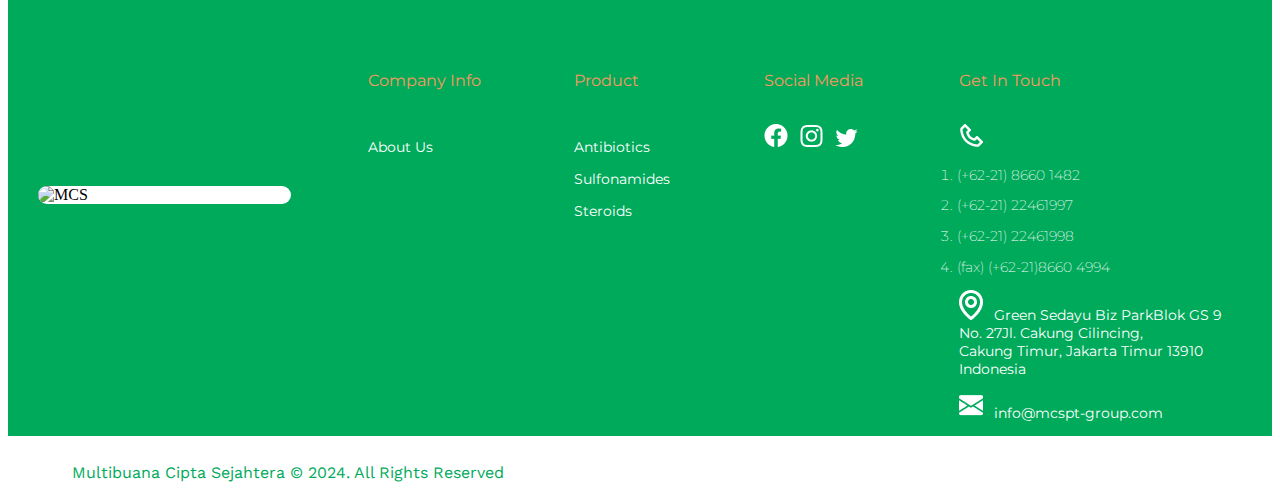
==== commit a94fedfd: "ganti warna" ====
--- a/index.html
+++ b/index.html
@@ -11,9 +11,6 @@
         integrity="sha384-T3c6CoIi6uLrA9TneNEoa7RxnatzjcDSCmG1MXxSR1GAsXEV/Dwwykc2MPK8M2HN" crossorigin="anonymous">
     <link rel="stylesheet" href="https://cdn.jsdelivr.net/npm/swiper@11/swiper-bundle.min.css" />
     <title>MULTIBUANA CIPTA SEJAHTERA</title>
-
-    <!-- Products Data JSON : -->
-    <script src="productsData.js"></script>
 
     <link rel="icon" href="img\navbar-brand sec-.png">
 </head>
@@ -72,17 +69,19 @@
                     <img src="img\jumbtron2.png" alt="image header">
                 </div>
             </div>
-            <button id="prev" class="carousel-control-prev" type="button" data-bs-target="#carouselExampleIndicators" data-bs-slide="prev">
+            <button id="prev" class="carousel-control-prev" type="button" data-bs-target="#carouselExampleIndicators"
+                data-bs-slide="prev">
                 <span class="carousel-control-prev-icon" aria-hidden="true"></span>
                 <span class="visually-hidden">Previous</span>
             </button>
-            <button id="next" class="carousel-control-next" type="button" data-bs-target="#carouselExampleIndicators" data-bs-slide="next">
+            <button id="next" class="carousel-control-next" type="button" data-bs-target="#carouselExampleIndicators"
+                data-bs-slide="next">
                 <span class="carousel-control-next-icon" aria-hidden="true"></span>
                 <span class="visually-hidden">Next</span>
             </button>
         </div>
     </div>
-    
+
     <!-- end header -->
 
     <!-- specialize -->
@@ -91,31 +90,35 @@
             <p class="text1"><img src="img\Vector 2.png" alt="">Kebjakan Mutu<img src="img\Vector 2.png" alt=""></p>
             <div class="container">
                 <div id="kebijakan" class="box">
-                  <div class="col-5 box">
-                    <h4>Total Quality</h4>
-                    <p>bertujuan memastikan mutu bahan baku obat sepanjang penggunaan mulai pengadaan , 
-                        penyimpanan, sampai dengan penyalurannya.</p>
-                  </div>
-                  <div class="col-5 text">
-                    <h4 style="color: white;">PT.MULTIBUANA CIPTA SEJAHTERA</h4>
-                    <p style="color: white;">mempunyai tanggung jawab terhadap bahan obat yang di distribusikan harus selalu
-                        memenuhi mutu yang dipersyaratkan. Karena itu kami harus selalu memenuhi persyaratan
-                        Cara Distribusi Obat yang Baik dan akan selalu memberikan pelatihan pada para karyawan kami
-                        untuk dapat bekerja dengan disiplin yang tinggi sesuai dengan prosedur tertulis yang telah disahkan
-                        serta mempertahankan pengendalian terhadap semua proses,
-                        aktivitas dan dokumentasi dari semua perubahan dan perbaikan</p>
-                  </div>
-                  <div class="col-5 box">
-                    <h4>Komitmen</h4>
-                    <p>akan bisa tercapai bila kami semua tiap saat selalul melaksanakan kewajiban dan tanggung jawab secara benar
-                        dan selalu mencari perbaikan yang bersinambungan dalam tiap hal yang terkait.</p>
-                    
-                  </div>
+                    <div class="col-5 box">
+                        <h4>Total Quality</h4>
+                        <p>bertujuan memastikan mutu bahan baku obat sepanjang penggunaan mulai pengadaan ,
+                            penyimpanan, sampai dengan penyalurannya.</p>
+                    </div>
+                    <div class="col-5 text">
+                        <h4 style="color: white;">PT.MULTIBUANA CIPTA SEJAHTERA</h4>
+                        <p style="color: white;">mempunyai tanggung jawab terhadap bahan obat yang di distribusikan
+                            harus selalu
+                            memenuhi mutu yang dipersyaratkan. Karena itu kami harus selalu memenuhi persyaratan
+                            Cara Distribusi Obat yang Baik dan akan selalu memberikan pelatihan pada para karyawan kami
+                            untuk dapat bekerja dengan disiplin yang tinggi sesuai dengan prosedur tertulis yang telah
+                            disahkan
+                            serta mempertahankan pengendalian terhadap semua proses,
+                            aktivitas dan dokumentasi dari semua perubahan dan perbaikan</p>
+                    </div>
+                    <div class="col-2 box" style="height: auto;">
+                        <h4>Komitmen</h4>
+                        <p>akan bisa tercapai bila kami semua tiap saat selalul melaksanakan kewajiban dan tanggung
+                            jawab secara benar
+                            dan selalu mencari perbaikan yang bersinambungan dalam tiap hal yang terkait.</p>
+
+                    </div>
                 </div>
             </div>
         </div>
         <div id="specialize" class="box">
-            <p class="text"><img src="img\Vector 2.png" alt="">Nilai-Nilai Perusahaan<img src="img\Vector 2.png" alt=""></p>
+            <p class="text"><img src="img\Vector 2.png" alt="">Nilai-Nilai Perusahaan<img src="img\Vector 2.png" alt="">
+            </p>
             <div class="row">
                 <div class="col">
                     <img src="img\icon.svg" alt="icon">
@@ -125,12 +128,14 @@
                 <div class="col">
                     <img src="img\icon (1).svg" alt="icon">
                     <h4>SIKAP POSITIF</h4>
-                    <p>Menampilkan prilaku yang mendukung terciptanya lingkunan kerja yang saling menghargai dan kondusif </p>
+                    <p>Menampilkan prilaku yang mendukung terciptanya lingkunan kerja yang saling menghargai dan
+                        kondusif </p>
                 </div>
                 <div class="col">
                     <img src="img\icon.svg" alt="icon">
                     <h4>LOYALITAS </h4>
-                    <p>Membudayakan semangat untuk mengerti, memahami, dan melaksanakan nilai nilai luhur PT. Multibuana Cipta Sejahtera </p>
+                    <p>Membudayakan semangat untuk mengerti, memahami, dan melaksanakan nilai nilai luhur PT. Multibuana
+                        Cipta Sejahtera </p>
                 </div>
             </div>
         </div>
@@ -139,7 +144,7 @@
     <!-- end specialize -->
 
     <!-- visi & misi -->
-    <div id="visimisi3" class="container-fluid" style="background-color: rgba(0, 82, 93);">
+    <div id="visimisi3" class="container-fluid" style="background-color: #00AA5B;">
         <div id="carouselExampleIndicators" class="carousel slide" data-bs-ride="carousel">
             <div class="carousel-indicators">
                 <button type="button" data-bs-target="#carouselExampleIndicators" data-bs-slide-to="0" class="active"
@@ -178,7 +183,7 @@
     <!-- end visi & misi -->
 
     <!-- Products : -->
-    
+    <script src="productsData.js"></script>
 
     <div id="boxp" class="box">
         <div id="prod" class="box">
@@ -667,20 +672,19 @@
                     <div class="flex-container">
                         <p class="one">Product</p>
                         <br>
-                        <P>API</P>
-                        <p>Exipient</p>
-                        <p>Extract</p>
-                        <p>Steris</p>
+                        <P>Antibiotics</P>
+                        <p>Sulfonamides</p>
+                        <p>Steroids</p>
                     </div>
                     <div class="flex-container">
                         <p class="one">Social Media</p>
                         <br>
                         <div class="SocialMedia">
-                            <img class="socialMediaIcon" src="img\rizki\Footer\ant-design_facebook-filled.png" alt=""
+                            <img src="img\rizki\Footer\ant-design_facebook-filled.png" alt=""
                                 style="margin-right: 0.5em;">
-                            <img class="socialMediaIcon" src="img\rizki\Footer\ant-design_instagram-outlined.png" alt=""
+                            <img src="img\rizki\Footer\ant-design_instagram-outlined.png" alt=""
                                 style="margin-right: 0.5em;">
-                            <img class="socialMediaIcon" src="img\rizki\Footer\ant-design_twitter-outlined.png" alt=""
+                            <img src="img\rizki\Footer\ant-design_twitter-outlined.png" alt=""
                                 style="margin-right: 0.5em;">
                         </div>
                     </div>
@@ -688,34 +692,34 @@
                         <p class="one">Get In Touch</p>
                         <br>
                         <div class="getInTouch">
-                            
-                                <div class="container">
-                                    <div class="row align-items-start">
-                                      <div class="col-1" style="width: 20%; ">
+
+                            <div class="container">
+                                <div class="row align-items-start">
+                                    <div class="col-1" style="width: 20%; ">
                                         <img src="img\rizki\Footer\bx_bx-phone.png" alt="">
-                                      </div>
-                                      <div class="col"style="margin-left: -16%;">
-                                        <ol >
+                                    </div>
+                                    <div class="col" style="margin-left: -16%;">
+                                        <ol>
                                             <li>(+62-21) 8660 1482</li>
                                             <li>(+62-21) 22461997</li>
                                             <li>(+62-21) 22461998</li>
                                             <li>(fax) (+62-21)8660 4994</li>
                                         </ol>
-                                      </div>
-                                </div>
-                            <p>
-                                <img src="img\rizki\Footer\bx_bx-map.png" alt="" style="margin-right: 0.5em;">
-                                Green Sedayu Biz ParkBlok GS 9 <br>
-                                No. 27Jl. Cakung Cilincing, <br>
-                                Cakung Timur, Jakarta Timur 13910 <br>
-                                Indonesia
-                            </p>
-                            <p>
-                                <img src="img\rizki\Footer\carbon_send-alt.png" alt="" style="margin-right: 0.5em;">
-                                info@mcspt-group.com 
-                            </p>
-                        </div>
-                    </div>
+                                    </div>
+                                </div>
+                                <p>
+                                    <img src="img\rizki\Footer\bx_bx-map.png" alt="" style="margin-right: 0.5em;">
+                                    Green Sedayu Biz ParkBlok GS 9 <br>
+                                    No. 27Jl. Cakung Cilincing, <br>
+                                    Cakung Timur, Jakarta Timur 13910 <br>
+                                    Indonesia
+                                </p>
+                                <p>
+                                    <img src="img\rizki\Footer\carbon_send-alt.png" alt="" style="margin-right: 0.5em;">
+                                    info@mcspt-group.com
+                                </p>
+                            </div>
+                        </div>
                 </section>
             </div>
         </div>
@@ -726,7 +730,7 @@
     <!-- end footer -->
 
 
-                                                            <!-- script -->
+    <!-- script -->
     <!-- Script Products : -->
     <script src="./productScript.js"></script>
     <!-- end script product -->
@@ -775,7 +779,7 @@
             var reason = document.getElementById("reason").value;
             var phone = document.getElementById("phoneNo").value;
             var message = document.getElementById("message").value;
-            var linkWa = "https://wa.me/62?text=* Nama :* "+ name +" %0A *Email :* "+email+" %0A *Reason :* "+reason+ "%0A *Phone :* "+phone+ "%0A *Message :* "+message;
+            var linkWa = "https://wa.me/62?text=* Nama :* " + name + " %0A *Email :* " + email + " %0A *Reason :* " + reason + "%0A *Phone :* " + phone + "%0A *Message :* " + message;
             window.location.href = linkWa;
         }
     </script>
--- a/style.css
+++ b/style.css
@@ -14,7 +14,7 @@
   position: fixed;
   top: 0;
   z-index: 2;
-  background-color: rgba(0, 82, 93);
+  background-color: #00AA5B;
   margin: 0em;
   padding: 1em 0em;
 }
@@ -91,7 +91,7 @@
 
 /* specialize */
 #boxs {
-  background: #00525d;
+  background: #00AA5B;
 }
 
 #specialize {
@@ -131,7 +131,7 @@
   line-height: 32px;
   letter-spacing: 0.10000000149011612px;
   text-align: center;
-  color: rgba(0, 82, 93, 1);
+  color: #00AA5B;
 }
 
 #specialize .col img {
@@ -150,7 +150,7 @@
   line-height: 23px;
   letter-spacing: 0em;
   text-align: center;
-  color: rgba(0, 82, 93, 1);
+  color: #00AA5B;
 }
 
 #specialize p {
@@ -192,9 +192,10 @@
 #specialize1 .text1 img {
   margin: 0em 1em;
 }
+
 #specialize1 #kebijakan .box {
   width: 100%;
-  height: 40vh;
+  height: auto;
   margin: 2em 0em;
   padding: 1em 1em;
   overflow: hidden;
@@ -205,6 +206,7 @@
   background-color: white;
   border-radius: 5px;
 }
+
 #specialize1 #kebijakan .text {
   width: 100%;
   height: auto;
@@ -212,13 +214,14 @@
   overflow: visible;
   justify-content: center;
 }
+
 #specialize1 #kebijakan .text p {
   margin-top: 1em;
   font-family: "Montserrat";
   font-size: 18px;
   font-weight: 400;
   line-height: 20px;
-  text-align: justify;
+  text-align: center;
   color: rgba(115, 115, 115, 1);
 }
 
@@ -230,7 +233,7 @@
   line-height: 23px;
   letter-spacing: 0em;
   text-align: center;
-  color: rgba(0, 82, 93, 1);
+  color: #00AA5B;
 }
 
 #specialize1 p {
@@ -248,6 +251,7 @@
 #boxs2 {
   background: white;
 }
+
 #specialize2 #kebijakan {
   display: flex;
   justify-content: center;
@@ -265,7 +269,7 @@
   font-weight: 700;
   line-height: 32px;
   text-align: center;
-  color: rgba(0, 82, 93, 1);
+  color: #00AA5B;
 }
 
 #specialize2 .col img {
@@ -275,6 +279,7 @@
 #specialize2 .text1 img {
   margin: 0em 1em;
 }
+
 #specialize2 #kebijakan .box {
   width: 100%;
   height: 40vh;
@@ -288,6 +293,7 @@
   background-color: white;
   border-radius: 5px;
 }
+
 #specialize2 #kebijakan .text {
   width: 100%;
   height: auto;
@@ -295,6 +301,7 @@
   overflow: visible;
   justify-content: center;
 }
+
 #specialize2 #kebijakan .text p {
   margin-top: 1em;
   font-family: "Montserrat";
@@ -313,7 +320,7 @@
   line-height: 23px;
   letter-spacing: 0em;
   text-align: center;
-  color: rgba(0, 82, 93, 1);
+  color: #00AA5B;
 }
 
 #specialize2 p {
@@ -540,15 +547,13 @@
   z-index: 1;
   display: flex;
   transition-property: transform;
-  transition-timing-function: var(
-    --swiper-wrapper-transition-timing-function,
-    initial
-  );
+  transition-timing-function: var(--swiper-wrapper-transition-timing-function,
+      initial);
   box-sizing: content-box;
 }
 
 #testi {
-  background-color: #00525d;
+  background-color: #00AA5B;
   display: flex;
   flex-direction: row;
   justify-content: center;
@@ -560,7 +565,7 @@
 }
 
 #testi .div {
-  background-color: #00525d;
+  background-color: #00AA5B;
   overflow: hidden;
   width: 1050px;
   height: 600px;
@@ -763,7 +768,8 @@
   background-position: 50% 50%;
 }
 
-@media (max-width: 800px) {
+@media (max-width: 1400px) {
+
   /* navbar */
   .navbar {
     width: 100%;
@@ -858,7 +864,7 @@
 
   /* specialize */
   #boxs {
-    background-color: rgba(0, 82, 93);
+    background-color: #00AA5B;
     width: 100%;
   }
 
@@ -904,7 +910,7 @@
     line-height: 32px;
     letter-spacing: 0.10000000149011612px;
     text-align: center;
-    color: rgba(0, 82, 93, 1);
+    color: #00AA5B;
   }
 
   #specialize .text img {
@@ -922,7 +928,7 @@
     line-height: 23px;
     letter-spacing: 0em;
     text-align: center;
-    color: rgba(0, 82, 93, 1);
+    color: #00AA5B;
   }
 
   #specialize p {
@@ -960,10 +966,12 @@
   #specialize1 .text1 img {
     display: none;
   }
+
   #specialize1 #kebijakan .box {
     width: 100%;
     height: auto;
   }
+
   #specialize1 #kebijakan .text {
     width: 100%;
     height: 30vh;
@@ -971,6 +979,7 @@
     overflow: visible;
     justify-content: center;
   }
+
   #specialize1 #kebijakan .text p {
     font-family: "Montserrat";
     font-size: 12px;
@@ -987,7 +996,7 @@
     line-height: 23px;
     letter-spacing: 0em;
     text-align: center;
-    color: rgba(0, 82, 93, 1);
+    color: #00AA5B;
   }
 
   #specialize1 p {
@@ -1019,16 +1028,18 @@
     font-weight: 700;
     line-height: 32px;
     text-align: center;
-    color: rgba(0, 82, 93, 1);
+    color: #00AA5B;
   }
 
   #specialize2 .text1 img {
     display: none;
   }
+
   #specialize2 #kebijakan .box {
     width: 100%;
     height: auto;
   }
+
   #specialize2 #kebijakan .text {
     width: 100%;
     height: 30vh;
@@ -1036,6 +1047,7 @@
     overflow: visible;
     justify-content: center;
   }
+
   #specialize2 #kebijakan .text p {
     font-family: "Montserrat";
     font-size: 12px;
@@ -1052,7 +1064,7 @@
     line-height: 23px;
     letter-spacing: 0em;
     text-align: center;
-    color: rgba(0, 82, 93, 1);
+    color: #00AA5B;
   }
 
   #specialize2 p {
@@ -1188,7 +1200,7 @@
     line-height: 32px;
     letter-spacing: 0.10000000149011612px;
     text-align: center;
-    color: rgba(0, 82, 93, 1);
+    color: #00AA5B;
   }
 
   #boxp .text img {
@@ -1219,7 +1231,7 @@
 
 /* Products : */
 #boxp {
-  background-color: rgba(0, 82, 93);
+  background-color: #00AA5B;
 }
 
 #prod {
@@ -1238,7 +1250,7 @@
   line-height: 32px;
   letter-spacing: 0.10000000149011612px;
   text-align: center;
-  color: rgba(0, 82, 93, 1);
+  color: #00AA5B;
 }
 
 #prod .text img {
@@ -1246,7 +1258,7 @@
 }
 
 #produ {
-  background-color: #00525d;
+  background-color: #00AA5B;
 }
 
 #products {
@@ -1258,7 +1270,7 @@
 
 #products h1 {
   font-family: "Montserrat", sans-serif;
-  color: #00525d;
+  color: #00AA5B;
   font-weight: 700;
   text-align: center;
   margin: 0;
@@ -1284,7 +1296,7 @@
 #products .products-nav-text_highlighted {
   margin-left: 0.5vw;
   margin-top: 6px;
-  color: #00525d;
+  color: #00AA5B;
   font-family: Work Sans;
   font-size: 24px;
   font-style: normal;
@@ -1394,7 +1406,7 @@
   font-family: "Montserrat", sans-serif;
   text-align: center;
   font-weight: 700;
-  color: #00525d;
+  color: #00AA5B;
   bottom: 5%;
   left: 1%;
   right: 0;
@@ -1486,8 +1498,8 @@
   font-family: "Montserrat", sans-serif;
   background-color: white;
   border: 0;
-  color: #00525d;
-  box-shadow: 0 0 0 1px #00525d;
+  color: #00AA5B;
+  box-shadow: 0 0 0 1px #00AA5B;
   border-radius: 15px;
 }
 
@@ -1519,14 +1531,14 @@
 .topTitle {
   font-family: "Montserrat", sans-serif;
   font-weight: 700;
-  color: #00525d;
+  color: #00AA5B;
   font-size: 74px;
 }
 
 li {
   font-family: "Montserrat", sans-serif;
   font-weight: 700;
-  color: #00525d;
+  color: #00AA5B;
   font-size: 16px;
   margin-bottom: 1vw;
 }
@@ -1573,7 +1585,7 @@
 
 /* Contact Us : */
 #boxcontact {
-  background-color: #00525d;
+  background-color: #00AA5B;
 }
 
 .frame {
@@ -1655,7 +1667,7 @@
   text-shadow: 0px 4px 4px #00000040;
   font-family: var(--h-2-font-family);
   font-weight: var(--h-2-font-weight);
-  color: #00525d;
+  color: #00AA5B;
   font-size: var(--h-2-font-size);
   letter-spacing: var(--h-2-letter-spacing);
   line-height: var(--h-2-line-height);
@@ -1830,7 +1842,7 @@
   padding: 16px 20px;
   top: 505px;
   left: 460px;
-  background-color: #00525d;
+  background-color: #00AA5B;
   border-radius: 5px;
 }
 
@@ -1865,8 +1877,7 @@
   top: 187px;
 }
 
-@media screen and (max-width: 1000px) {
-}
+@media screen and (max-width: 1000px) {}
 
 /* .contact-us {
   display: flex;
@@ -1876,7 +1887,7 @@
 #contactUs {
   text-align: center;
   font-family: 'Montserrat', sans-serif;
-  color: #00525D;
+  color: #00AA5B;
   font-weight: 700;
 }
 
@@ -1903,7 +1914,7 @@
 }
 
 input[type="submit"] {
-  background-color: #00525D;
+  background-color: #00AA5B;
   color: white;
   font-weight: 600;
   font-size: 18px;
@@ -1913,7 +1924,7 @@
 /* Footer : */
 
 #footer .container-footer {
-  background-color: #00525d;
+  background-color: #00AA5B;
   display: flex;
   align-items: center;
 }
@@ -1943,22 +1954,9 @@
   margin-top: 100px;
 }
 
-#footer p {
-  transition: color 0.2s ease;
-  cursor: pointer;
-} 
-
-#footer p:hover {
-  color: #f9995d;
-}
-
 #footer .one {
   color: #f9995d;
   font-size: 16px;
-}
-
-#footer .socialMediaIcon{
-  cursor: pointer;
 }
 
 #footer .child {
@@ -1984,15 +1982,16 @@
   font-weight: 400;
   font-size: 16px;
   line-height: 19px;
-  color: #00525d;
+  color: #00AA5B;
   display: flex;
   padding-top: 1.2vh;
 }
 
 @media screen and (max-width: 1000px) {
+
   /* @media for Footer : */
   #footer .container-footer {
-    background-color: #00525d;
+    background-color: #00AA5B;
     display: flex;
     justify-content: center;
     align-items: center;
@@ -2065,4 +2064,4 @@
   .frame .div-wrapper {
     width: 100%;
   }
-}
+}